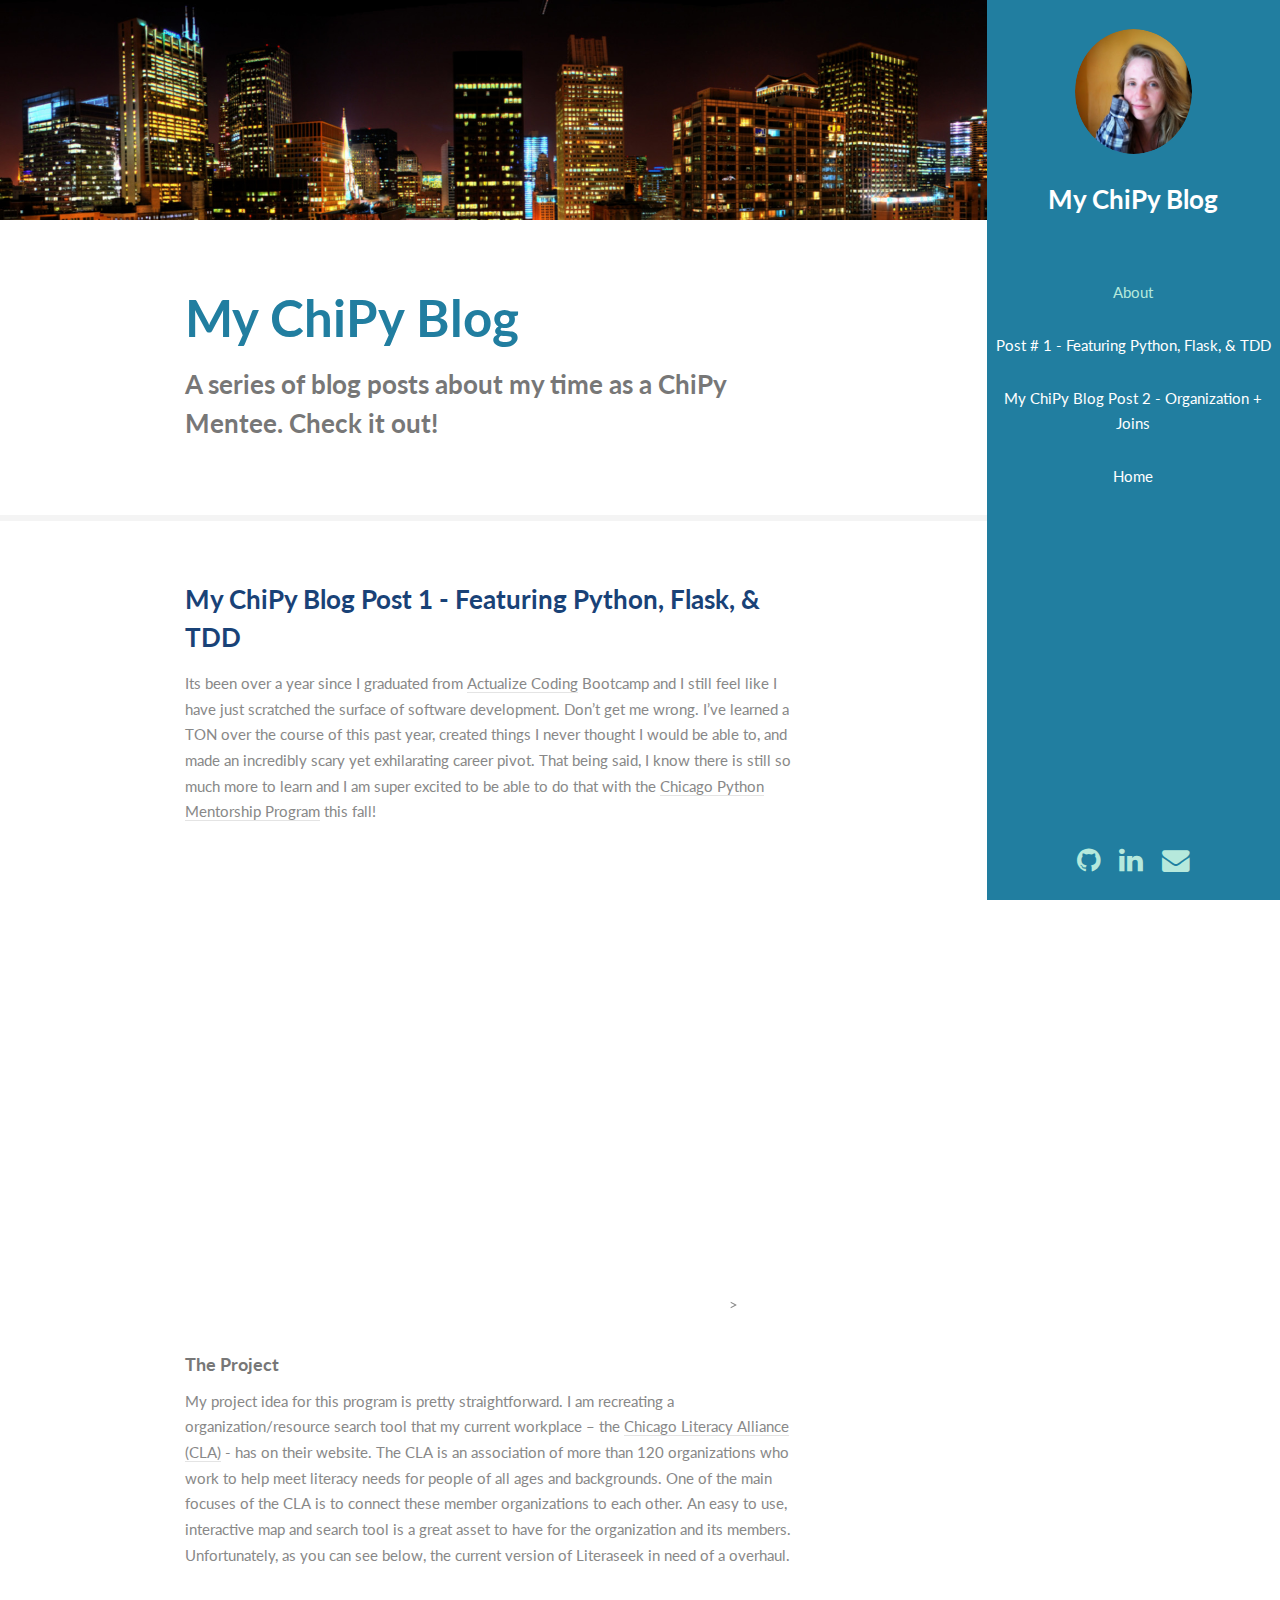
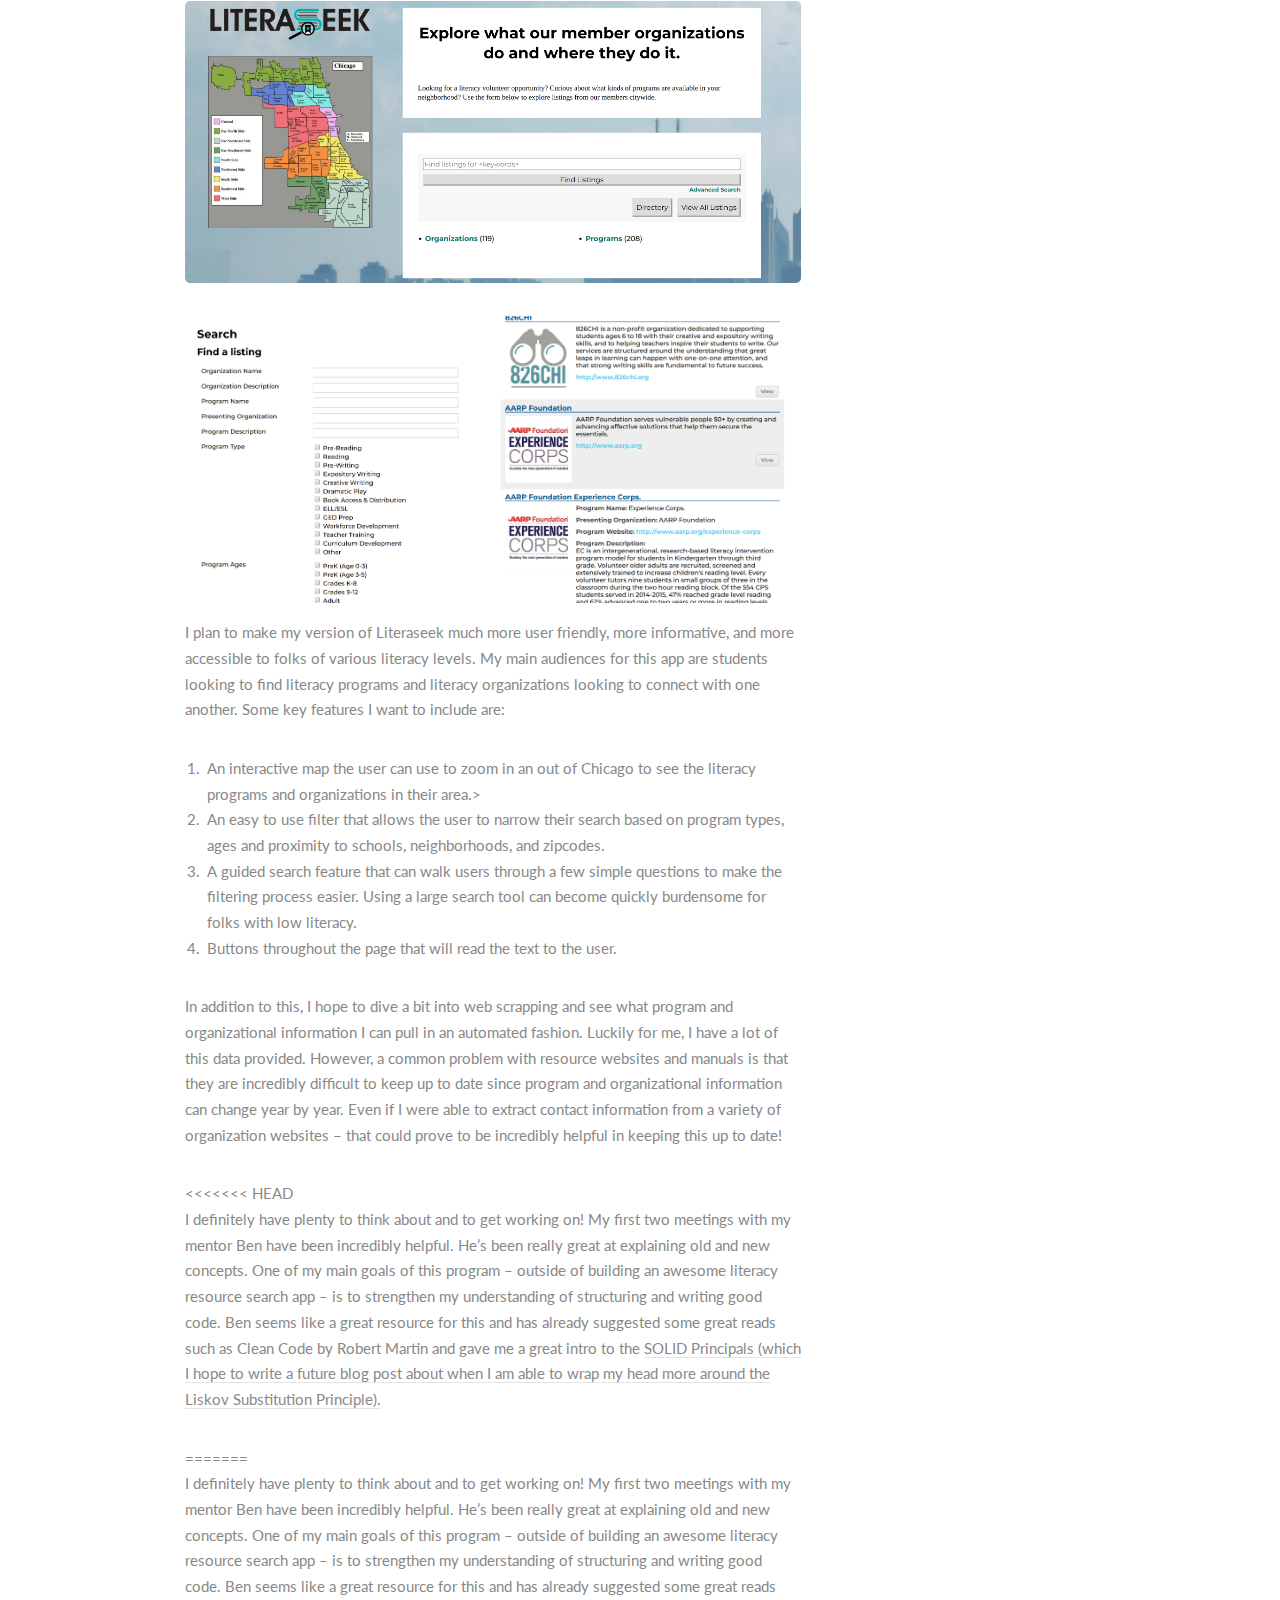
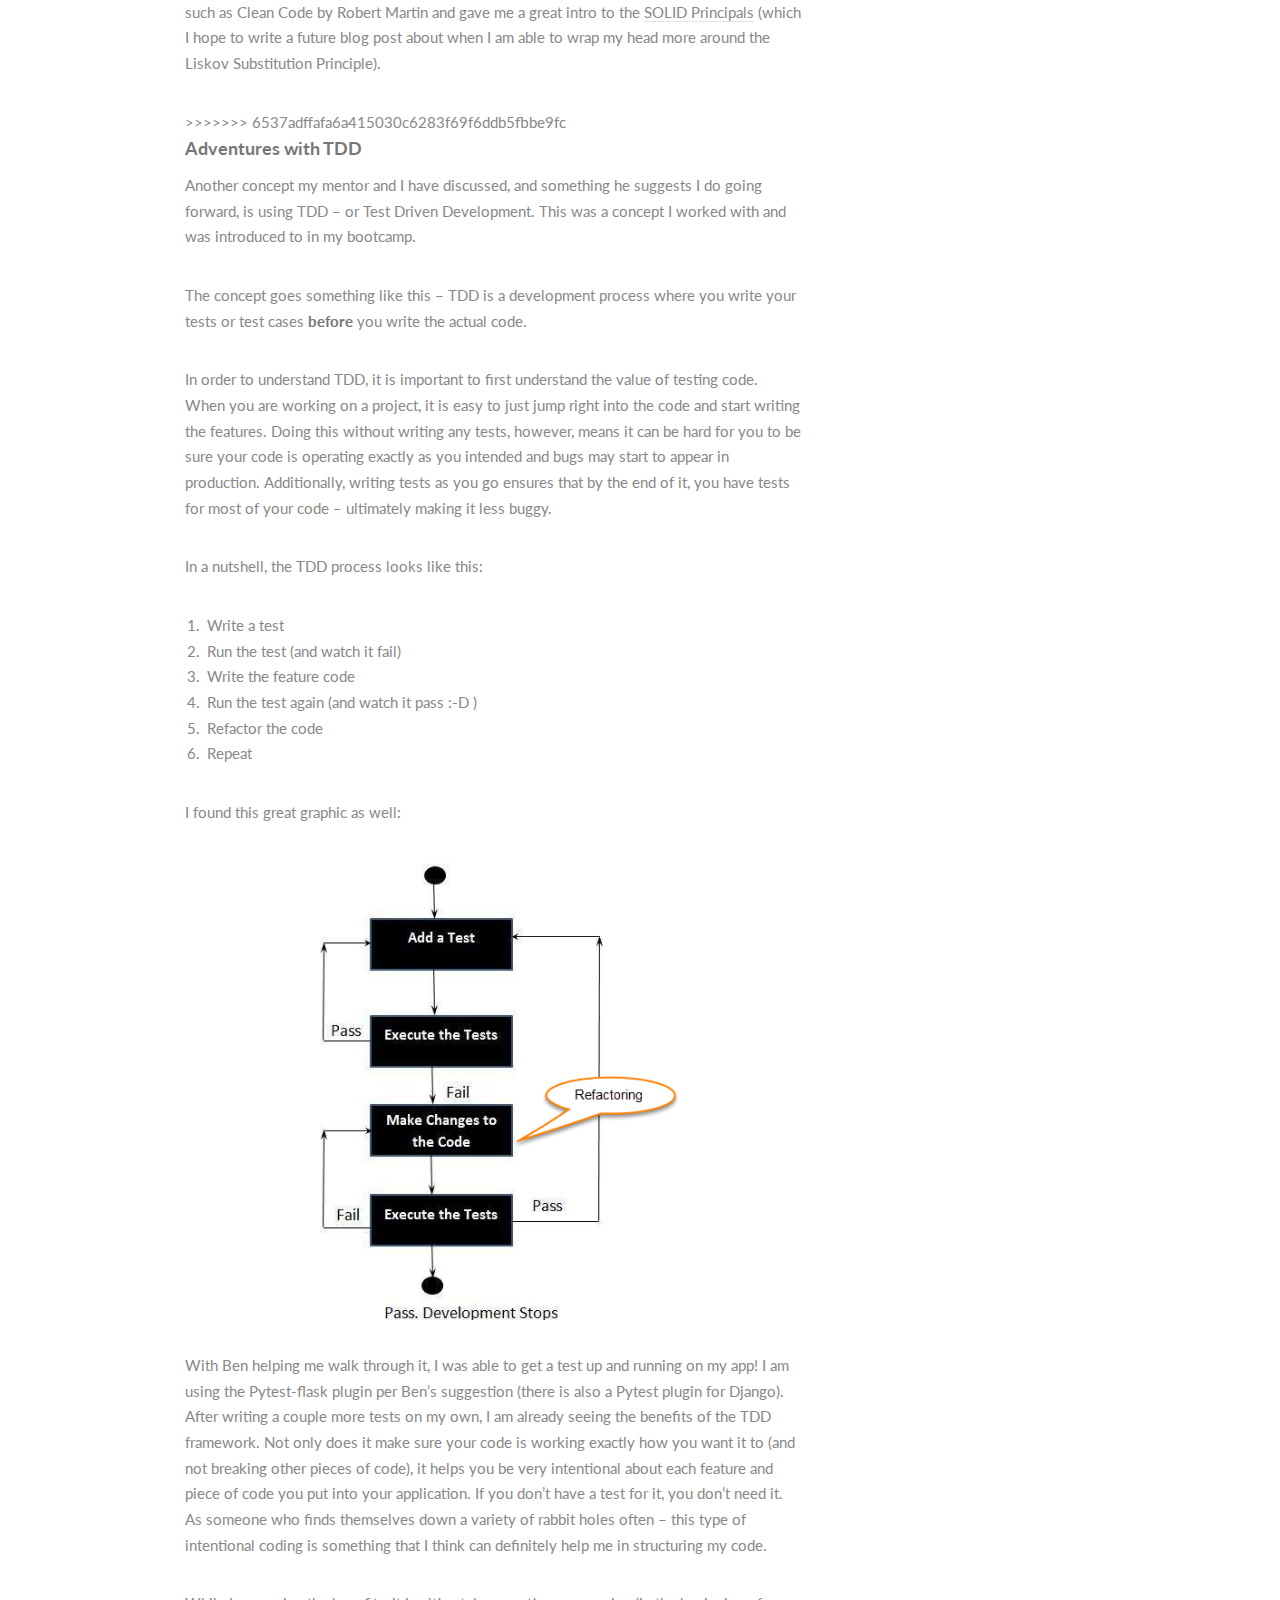
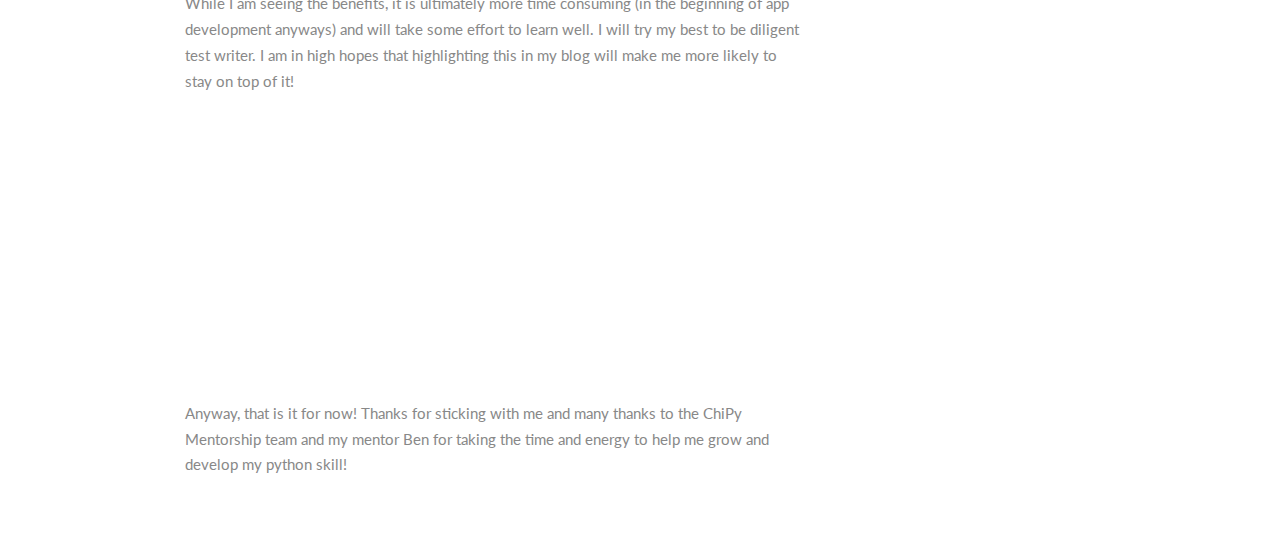
==== blog.html @ c10ae72c "fixed commits" ====
<!DOCTYPE HTML>
<html>
	<head>
		<title> Amanda's Blog </title>

		<meta charset="utf-8" />
		<meta name="viewport" content="width=device-width, initial-scale=1" />
		<!--[if lte IE 8]><script src="assets/js/ie/html5shiv.js"></script><![endif]-->
		<link rel="stylesheet" href="assets/css/main.css" />
		<link rel="stylesheet" href="https://use.fontawesome.com/releases/v5.0.13/css/all.css" integrity="sha384-DNOHZ68U8hZfKXOrtjWvjxusGo9WQnrNx2sqG0tfsghAvtVlRW3tvkXWZh58N9jp" crossorigin="anonymous">

	</head>
	<body>

		<section id="header">
			<header>
				<span class="image avatar"><img src="images/headshot.jpg" alt="" /></span>
				<h1 id="logo">My ChiPy Blog</h1> <br>
			</header>
			<nav id="nav">
				<ul>
					<li><a href="#one" class="active">About</a></li>
					<li><a href="#two">Post # 1 - Featuring Python, Flask, & TDD</a></li>
					<li><a href="#three">My ChiPy Blog Post 2 - Organization + Joins </a></li>
					<li><a href="index.html">Home</a></li>
				</ul>
			</nav>
			<footer>
				<ul class="icons">
					<li><a href="https://github.com/abes1809" class="icon fa-github" style="font-size:22px;color: #b6e9dc"><span class="label">Github</span></a></li>
					<li><a href="https://www.linkedin.com/in/amanda-abraham/" class="icon fa-linkedin" style="font-size:22px;color: #b6e9dc"><span class="label">LinkedIn</span></a></li>
					<li><a href="#" id="myBtn" class="icon fa-envelope" style="font-size:22px;color: #b6e9dc"><span class="label">Email</span></a></li>
				</ul>
				<!-- pop up -->
				<div id="myModal" class="modal">

				  <!-- Modal content -->
				  <div class="modal-content">
				    <span class="close">&times;</span>
				    <h4 style="color:white font-weight:bold">You can send me an email at - amandanicole321@gmail.com</h4>
				  </div>

				</div>

			</footer>
		</section>

		<div id="wrapper">
			<div id="main">
				<!-- header -->
				<section id="one">
					<div class="container">
						<header class="major">
							<h2>My ChiPy Blog</h2>
							<!-- <p>Just an incredibly simple responsive site<br />
							template freebie by <a href="http://html5up.net">HTML5 UP</a>.</p> -->
							<p>A series of blog posts about my time as a ChiPy Mentee. Check it out!</p>
						</header>
					</div>
				</section>

				<!-- blog one -->
				<section id="two">
					<div class="container">
						<h3 style="color:#194277;">My ChiPy Blog Post 1 - Featuring Python, Flask, & TDD </h3>

						<p>
							Its been over a year since I graduated from <a href="https://anyonecanlearntocode.com/chicago-coding-bootcamp">Actualize Coding</a> Bootcamp and I still feel like I have just scratched the surface of software development. Don’t get me wrong. I’ve learned a TON over the course of this past year, created things I never thought I would be able to, and made an incredibly scary yet exhilarating career pivot. That being said, I know there is still so much more to learn and I am super excited to be able to do that with the <a href="https://chipymentor.org/">Chicago Python Mentorship Program</a> this fall!
						</p>
						<span class="image fit image-center"><iframe src="https://giphy.com/embed/CjmvTCZf2U3p09Cn0h" width="480" height="452" frameBorder="0" class="giphy-embed" allowFullScreen></iframe>></span>
						
						<h4>The Project</h4>
						<p>
							My project idea for this program is pretty straightforward. I am recreating a organization/resource search tool that my current workplace – the <a href="http://chicagoliteracyalliance.org/">Chicago Literacy Alliance (CLA)</a> - has on their website. The CLA is an association of more than 120 organizations who work to help meet literacy needs for people of all ages and backgrounds. One of the main focuses of the CLA is to connect these member organizations to each other. An easy to use, interactive map and search tool is a great asset to have for the organization and its members. Unfortunately, as you can see below, the current version of Literaseek in need of a overhaul.
						</p>
						<span class="image fit"><img src="images/old-litseek-1.png" alt="" /></span>
						<span style="display: inline-block; margin-bottom: 10px" class="fit">
							<img style="width: 49%;  " src="images/litseek-search.png" alt="" /> 
							<img style="width: 49%; "src="images/litseek-listview.png" alt="" />
						</span>
						
						<p>
							I plan to make my version of Literaseek much more user friendly, more informative, and more accessible to folks of various literacy levels. My main audiences for this app are students looking to find literacy programs and literacy organizations looking to connect with one another. Some key features I want to include are:
						</p>
						<ol>
							<li>An interactive map the user can use to zoom in an out of Chicago to see the literacy programs and organizations in their area.></li>
							<li>An easy to use filter that allows the user to narrow their search based on program types, ages and proximity to schools, neighborhoods, and zipcodes.</li>
							<li>A guided search feature that can walk users through a few simple questions to make the filtering process easier. Using a large search tool can become quickly burdensome for folks with low literacy.</li>
							<li>Buttons throughout the page that will read the text to the user.</li>
						</ol>
						<p>In addition to this, I hope to dive a bit into web scrapping and see what program and organizational information I can pull in an automated fashion. Luckily for me, I have a lot of this data provided. However, a common problem with resource websites and manuals is that they are incredibly difficult to keep up to date since program and organizational information can change year by year. Even if I were able to extract contact information from a variety of organization websites – that could prove to be incredibly helpful in keeping this up to date!</p>

<<<<<<< HEAD
						<p>I definitely have plenty to think about and to get working on! My first two meetings with my mentor Ben have been incredibly helpful. He’s been really great at explaining old and new concepts. One of my main goals of this program – outside of building an awesome literacy resource search app – is to strengthen my understanding of structuring and writing good code. Ben seems like a great resource for this and has already suggested some great reads such as Clean Code by Robert Martin and gave me a great intro to the <a href="https://itnext.io/solid-principles-explanation-and-examples-715b975dcad4">SOLID Principals<a> (which I hope to write a future blog post about when I am able to wrap my head more around the Liskov Substitution Principle).</a></p>
=======
						<p>I definitely have plenty to think about and to get working on! My first two meetings with my mentor Ben have been incredibly helpful. He’s been really great at explaining old and new concepts. One of my main goals of this program – outside of building an awesome literacy resource search app – is to strengthen my understanding of structuring and writing good code. Ben seems like a great resource for this and has already suggested some great reads such as Clean Code by Robert Martin and gave me a great intro to the <a href="https://itnext.io/solid-principles-explanation-and-examples-715b975dcad4">SOLID Principals</a> (which I hope to write a future blog post about when I am able to wrap my head more around the Liskov Substitution Principle).</p>
>>>>>>> 6537adffafa6a415030c6283f69f6ddb5fbbe9fc

						<h4>Adventures with TDD</h4>
						<p>Another concept my mentor and I have discussed, and something he suggests I do going forward, is using TDD – or Test Driven Development. This was a concept I worked with and was introduced to in my bootcamp. </p>

						<p> The concept goes something like this – TDD is a development process where you write your tests or test cases <b>before</b> you write the actual code.</p>

						<p>In order to understand TDD, it is important to first understand the value of testing code. When you are working on a project, it is easy to just jump right into the code and start writing the features. Doing this without writing any tests, however, means it can be hard for you to be sure your code is operating exactly as you intended and bugs may start to appear in production. Additionally, writing tests as you go ensures that by the end of it, you have tests for most of your code – ultimately making it less buggy.</p>

						<p>In a nutshell, the TDD process looks like this:</p>
						<ol>
							<li>Write a test</li>
							<li>Run the test (and watch it fail)</li>
							<li>Write the feature code</li>
							<li>Run the test again (and watch it pass :-D )</li>
							<li>Refactor the code</li>
							<li>Repeat</li>
						</ol>
						<p>I found this great graphic as well:</p>
						<span class="image fit image-center">
							<img style="width:60%; margin:auto" src="images/TDD-graph.png" alt="" />
							<!-- <small style="font-size: 12px">Image sourced <a href="https://www.guru99.com/test-driven-development.htm">here</a></small> -->
						</span>

						<p>With Ben helping me walk through it, I was able to get a test up and running on my app! I am using the Pytest-flask plugin per Ben’s suggestion (there is also a Pytest  plugin for Django). After writing a couple more tests on my own, I am already seeing the benefits of the TDD framework. Not only does it make sure your code is working exactly how you want it to (and not breaking other pieces of code), it helps you be very intentional about each feature and piece of code you put into your application. If you don’t have a test for it, you don’t need it. As someone who finds themselves down a variety of rabbit holes often – this type of intentional coding is something that I think can definitely help me in structuring my code.</p>

						<p>While I am seeing the benefits, it is ultimately more time consuming (in the beginning of app development anyways) and will take some effort to learn well. I will try my best to be diligent test writer. I am in high hopes that highlighting this in my blog will make me more likely to stay on top of it!</p>

						<span class="image fit image-center"><iframe src="https://giphy.com/embed/5gw0VWGbgNm8w" width="480" height="233" frameBorder="0" class="giphy-embed" allowFullScreen></iframe></span>

						<p>Anyway, that is it for now! Thanks for sticking with me and many thanks to the ChiPy Mentorship team and my mentor Ben for taking the time and energy to help me grow and develop my python skill! </p>
					</div>
				</section>


		<!-- Scripts -->
			<script src="assets/js/jquery.min.js"></script>
			<script src="assets/js/jquery.scrollzer.min.js"></script>
			<script src="assets/js/jquery.scrolly.min.js"></script>
			<script src="assets/js/skel.min.js"></script>
			<script src="assets/js/util.js"></script>
			<script src="assets/js/main.js"></script>

	</body>
</html>
---- assets/css/main.css ----
@import url("font-awesome.min.css");
@import url("https://fonts.googleapis.com/css?family=Lato:400,400italic,700,700italic|Source+Code+Pro:400");

/*
	Read Only by HTML5 UP
	html5up.net | @ajlkn
	Free for personal and commercial use under the CCA 3.0 license (html5up.net/license)
*/

/* Reset */

/*
	a:hover{
		background-color:#999999;
	}*/

	.modal {
	    display: none; 
	    position: fixed; 
	    z-index: 1; 
	    left: 0;
	    top: 0;
	    width: 100%;
	    height: 100%;
	    overflow: auto;
	    background-color: rgb(0,0,0); 
	    background-color: rgba(0,0,0,0.4); 
	}


	.modal-content {
	    background-color: #217ea0;
	    margin: 15% auto; 
	    padding: 20px;
	    border: 1px solid #888;
	    width: 80%; 
	}


	.close {
	    color: #aaa;
	    float: right;
	    font-size: 28px;
	    font-weight: bold;
	}

	.close:hover,
	.close:focus {
	    color: black;
	    text-decoration: none;
	    cursor: pointer;
	}

	html, body, div, span, applet, object, iframe, h1, h2, h3, h4, h5, h6, p, blockquote, pre, a, abbr, acronym, address, big, cite, code, del, dfn, em, img, ins, kbd, q, s, samp, small, strike, strong, sub, sup, tt, var, b, u, i, center, dl, dt, dd, ol, ul, li, fieldset, form, label, legend, table, caption, tbody, tfoot, thead, tr, th, td, article, aside, canvas, details, embed, figure, figcaption, footer, header, hgroup, menu, nav, output, ruby, section, summary, time, mark, audio, video {
		margin: 0;
		padding: 0;
		border: 0;
		font-size: 100%;
		font: inherit;
		vertical-align: baseline;
	}

	article, aside, details, figcaption, figure, footer, header, hgroup, menu, nav, section {
		display: block;
	}

	body {
		line-height: 1;
	}

	ol, ul {
		list-style: none;
	}

	blockquote, q {
		quotes: none;
	}

	blockquote:before, blockquote:after, q:before, q:after {
		content: '';
		content: none;
	}

	table {
		border-collapse: collapse;
		border-spacing: 0;
	}

	body {
		-webkit-text-size-adjust: none;
	}

/* Box Model */

	*, *:before, *:after {
		-moz-box-sizing: border-box;
		-webkit-box-sizing: border-box;
		box-sizing: border-box;
	}

/* Containers */

	.container {
		margin-left: auto;
		margin-right: auto;
	}

	.container.\31 25\25 {
		width: 100%;
		max-width: 56.25em;
		min-width: 45em;
	}

	.container.\37 5\25 {
		width: 33.75em;
	}

	.container.\35 0\25 {
		width: 22.5em;
	}

	.container.\32 5\25 {
		width: 11.25em;
	}

	.container {
		width: 45em;
	}

	@media screen and (max-width: 1680px) {

		.container.\31 25\25 {
			width: 100%;
			max-width: 56.25em;
			min-width: 45em;
		}

		.container.\37 5\25 {
			width: 33.75em;
		}

		.container.\35 0\25 {
			width: 22.5em;
		}

		.container.\32 5\25 {
			width: 11.25em;
		}

		.container {
			width: 45em;
		}

	}

	@media screen and (max-width: 1280px) {

		.container.\31 25\25 {
			width: 100%;
			max-width: 52.5em;
			min-width: 42em;
		}

		.container.\37 5\25 {
			width: 31.5em;
		}

		.container.\35 0\25 {
			width: 21em;
		}

		.container.\32 5\25 {
			width: 10.5em;
		}

		.container {
			width: 42em;
		}

	}

	@media screen and (max-width: 1024px) {

		.container.\31 25\25 {
			width: 100%;
			max-width: 106.25%;
			min-width: 85%;
		}

		.container.\37 5\25 {
			width: 63.75%;
		}

		.container.\35 0\25 {
			width: 42.5%;
		}

		.container.\32 5\25 {
			width: 21.25%;
		}

		.container {
			width: 85% !important;
		}

	}

	@media screen and (max-width: 736px) {

		.container.\31 25\25 {
			width: 100%;
			max-width: 112.5%;
			min-width: 90%;
		}

		.container.\37 5\25 {
			width: 67.5%;
		}

		.container.\35 0\25 {
			width: 45%;
		}

		.container.\32 5\25 {
			width: 22.5%;
		}

		.container {
			width: 90% !important;
		}

	}

	@media screen and (max-width: 480px) {

		.container.\31 25\25 {
			width: 100%;
			max-width: 112.5%;
			min-width: 90%;
		}

		.container.\37 5\25 {
			width: 67.5%;
		}

		.container.\35 0\25 {
			width: 45%;
		}

		.container.\32 5\25 {
			width: 22.5%;
		}

		.container {
			width: 90% !important;
		}

	}

/* Grid */

	.row {
		border-bottom: solid 1px transparent;
		-moz-box-sizing: border-box;
		-webkit-box-sizing: border-box;
		box-sizing: border-box;
	}

	.row > * {
		float: left;
		-moz-box-sizing: border-box;
		-webkit-box-sizing: border-box;
		box-sizing: border-box;
	}

	.row:after, .row:before {
		content: '';
		display: block;
		clear: both;
		height: 0;
	}

	.row.uniform > * > :first-child {
		margin-top: 0;
	}

	.row.uniform > * > :last-child {
		margin-bottom: 0;
	}

	.row.\30 \25 > * {
		padding: 0 0 0 0em;
	}

	.row.\30 \25 {
		margin: 0 0 -1px 0em;
	}

	.row.uniform.\30 \25 > * {
		padding: 0em 0 0 0em;
	}

	.row.uniform.\30 \25 {
		margin: 0em 0 -1px 0em;
	}

	.row > * {
		padding: 0 0 0 2em;
	}

	.row {
		margin: 0 0 -1px -2em;
	}

	.row.uniform > * {
		padding: 2em 0 0 2em;
	}

	.row.uniform {
		margin: -2em 0 -1px -2em;
	}

	.row.\32 00\25 > * {
		padding: 0 0 0 4em;
	}

	.row.\32 00\25 {
		margin: 0 0 -1px -4em;
	}

	.row.uniform.\32 00\25 > * {
		padding: 4em 0 0 4em;
	}

	.row.uniform.\32 00\25 {
		margin: -4em 0 -1px -4em;
	}

	.row.\31 50\25 > * {
		padding: 0 0 0 3em;
	}

	.row.\31 50\25 {
		margin: 0 0 -1px -3em;
	}

	.row.uniform.\31 50\25 > * {
		padding: 3em 0 0 3em;
	}

	.row.uniform.\31 50\25 {
		margin: -3em 0 -1px -3em;
	}

	.row.\35 0\25 > * {
		padding: 0 0 0 1em;
	}

	.row.\35 0\25 {
		margin: 0 0 -1px -1em;
	}

	.row.uniform.\35 0\25 > * {
		padding: 1em 0 0 1em;
	}

	.row.uniform.\35 0\25 {
		margin: -1em 0 -1px -1em;
	}

	.row.\32 5\25 > * {
		padding: 0 0 0 0.5em;
	}

	.row.\32 5\25 {
		margin: 0 0 -1px -0.5em;
	}

	.row.uniform.\32 5\25 > * {
		padding: 0.5em 0 0 0.5em;
	}

	.row.uniform.\32 5\25 {
		margin: -0.5em 0 -1px -0.5em;
	}

	.\31 2u, .\31 2u\24 {
		width: 100%;
		clear: none;
		margin-left: 0;
	}

	.\31 1u, .\31 1u\24 {
		width: 91.6666666667%;
		clear: none;
		margin-left: 0;
	}

	.\31 0u, .\31 0u\24 {
		width: 83.3333333333%;
		clear: none;
		margin-left: 0;
	}

	.\39 u, .\39 u\24 {
		width: 75%;
		clear: none;
		margin-left: 0;
	}

	.\38 u, .\38 u\24 {
		width: 66.6666666667%;
		clear: none;
		margin-left: 0;
	}

	.\37 u, .\37 u\24 {
		width: 58.3333333333%;
		clear: none;
		margin-left: 0;
	}

	.\36 u, .\36 u\24 {
		width: 50%;
		clear: none;
		margin-left: 0;
	}

	.\35 u, .\35 u\24 {
		width: 41.6666666667%;
		clear: none;
		margin-left: 0;
	}

	.\34 u, .\34 u\24 {
		width: 33.3333333333%;
		clear: none;
		margin-left: 0;
	}

	.\33 u, .\33 u\24 {
		width: 25%;
		clear: none;
		margin-left: 0;
	}

	.\32 u, .\32 u\24 {
		width: 16.6666666667%;
		clear: none;
		margin-left: 0;
	}

	.\31 u, .\31 u\24 {
		width: 8.3333333333%;
		clear: none;
		margin-left: 0;
	}

	.\31 2u\24 + *,
	.\31 1u\24 + *,
	.\31 0u\24 + *,
	.\39 u\24 + *,
	.\38 u\24 + *,
	.\37 u\24 + *,
	.\36 u\24 + *,
	.\35 u\24 + *,
	.\34 u\24 + *,
	.\33 u\24 + *,
	.\32 u\24 + *,
	.\31 u\24 + * {
		clear: left;
	}

	.\-11u {
		margin-left: 91.66667%;
	}

	.\-10u {
		margin-left: 83.33333%;
	}

	.\-9u {
		margin-left: 75%;
	}

	.\-8u {
		margin-left: 66.66667%;
	}

	.\-7u {
		margin-left: 58.33333%;
	}

	.\-6u {
		margin-left: 50%;
	}

	.\-5u {
		margin-left: 41.66667%;
	}

	.\-4u {
		margin-left: 33.33333%;
	}

	.\-3u {
		margin-left: 25%;
	}

	.\-2u {
		margin-left: 16.66667%;
	}

	.\-1u {
		margin-left: 8.33333%;
	}

	@media screen and (max-width: 1680px) {

		.row > * {
			padding: 0 0 0 2em;
		}

		.row {
			margin: 0 0 -1px -2em;
		}

		.row.uniform > * {
			padding: 2em 0 0 2em;
		}

		.row.uniform {
			margin: -2em 0 -1px -2em;
		}

		.row.\32 00\25 > * {
			padding: 0 0 0 4em;
		}

		.row.\32 00\25 {
			margin: 0 0 -1px -4em;
		}

		.row.uniform.\32 00\25 > * {
			padding: 4em 0 0 4em;
		}

		.row.uniform.\32 00\25 {
			margin: -4em 0 -1px -4em;
		}

		.row.\31 50\25 > * {
			padding: 0 0 0 3em;
		}

		.row.\31 50\25 {
			margin: 0 0 -1px -3em;
		}

		.row.uniform.\31 50\25 > * {
			padding: 3em 0 0 3em;
		}

		.row.uniform.\31 50\25 {
			margin: -3em 0 -1px -3em;
		}

		.row.\35 0\25 > * {
			padding: 0 0 0 1em;
		}

		.row.\35 0\25 {
			margin: 0 0 -1px -1em;
		}

		.row.uniform.\35 0\25 > * {
			padding: 1em 0 0 1em;
		}

		.row.uniform.\35 0\25 {
			margin: -1em 0 -1px -1em;
		}

		.row.\32 5\25 > * {
			padding: 0 0 0 0.5em;
		}

		.row.\32 5\25 {
			margin: 0 0 -1px -0.5em;
		}

		.row.uniform.\32 5\25 > * {
			padding: 0.5em 0 0 0.5em;
		}

		.row.uniform.\32 5\25 {
			margin: -0.5em 0 -1px -0.5em;
		}

		.\31 2u\28xlarge\29, .\31 2u\24\28xlarge\29 {
			width: 100%;
			clear: none;
			margin-left: 0;
		}

		.\31 1u\28xlarge\29, .\31 1u\24\28xlarge\29 {
			width: 91.6666666667%;
			clear: none;
			margin-left: 0;
		}

		.\31 0u\28xlarge\29, .\31 0u\24\28xlarge\29 {
			width: 83.3333333333%;
			clear: none;
			margin-left: 0;
		}

		.\39 u\28xlarge\29, .\39 u\24\28xlarge\29 {
			width: 75%;
			clear: none;
			margin-left: 0;
		}

		.\38 u\28xlarge\29, .\38 u\24\28xlarge\29 {
			width: 66.6666666667%;
			clear: none;
			margin-left: 0;
		}

		.\37 u\28xlarge\29, .\37 u\24\28xlarge\29 {
			width: 58.3333333333%;
			clear: none;
			margin-left: 0;
		}

		.\36 u\28xlarge\29, .\36 u\24\28xlarge\29 {
			width: 50%;
			clear: none;
			margin-left: 0;
		}

		.\35 u\28xlarge\29, .\35 u\24\28xlarge\29 {
			width: 41.6666666667%;
			clear: none;
			margin-left: 0;
		}

		.\34 u\28xlarge\29, .\34 u\24\28xlarge\29 {
			width: 33.3333333333%;
			clear: none;
			margin-left: 0;
		}

		.\33 u\28xlarge\29, .\33 u\24\28xlarge\29 {
			width: 25%;
			clear: none;
			margin-left: 0;
		}

		.\32 u\28xlarge\29, .\32 u\24\28xlarge\29 {
			width: 16.6666666667%;
			clear: none;
			margin-left: 0;
		}

		.\31 u\28xlarge\29, .\31 u\24\28xlarge\29 {
			width: 8.3333333333%;
			clear: none;
			margin-left: 0;
		}

		.\31 2u\24\28xlarge\29 + *,
		.\31 1u\24\28xlarge\29 + *,
		.\31 0u\24\28xlarge\29 + *,
		.\39 u\24\28xlarge\29 + *,
		.\38 u\24\28xlarge\29 + *,
		.\37 u\24\28xlarge\29 + *,
		.\36 u\24\28xlarge\29 + *,
		.\35 u\24\28xlarge\29 + *,
		.\34 u\24\28xlarge\29 + *,
		.\33 u\24\28xlarge\29 + *,
		.\32 u\24\28xlarge\29 + *,
		.\31 u\24\28xlarge\29 + * {
			clear: left;
		}

		.\-11u\28xlarge\29 {
			margin-left: 91.66667%;
		}

		.\-10u\28xlarge\29 {
			margin-left: 83.33333%;
		}

		.\-9u\28xlarge\29 {
			margin-left: 75%;
		}

		.\-8u\28xlarge\29 {
			margin-left: 66.66667%;
		}

		.\-7u\28xlarge\29 {
			margin-left: 58.33333%;
		}

		.\-6u\28xlarge\29 {
			margin-left: 50%;
		}

		.\-5u\28xlarge\29 {
			margin-left: 41.66667%;
		}

		.\-4u\28xlarge\29 {
			margin-left: 33.33333%;
		}

		.\-3u\28xlarge\29 {
			margin-left: 25%;
		}

		.\-2u\28xlarge\29 {
			margin-left: 16.66667%;
		}

		.\-1u\28xlarge\29 {
			margin-left: 8.33333%;
		}

	}

	@media screen and (max-width: 1280px) {

		.row > * {
			padding: 0 0 0 1.5em;
		}

		.row {
			margin: 0 0 -1px -1.5em;
		}

		.row.uniform > * {
			padding: 1.5em 0 0 1.5em;
		}

		.row.uniform {
			margin: -1.5em 0 -1px -1.5em;
		}

		.row.\32 00\25 > * {
			padding: 0 0 0 3em;
		}

		.row.\32 00\25 {
			margin: 0 0 -1px -3em;
		}

		.row.uniform.\32 00\25 > * {
			padding: 3em 0 0 3em;
		}

		.row.uniform.\32 00\25 {
			margin: -3em 0 -1px -3em;
		}

		.row.\31 50\25 > * {
			padding: 0 0 0 2.25em;
		}

		.row.\31 50\25 {
			margin: 0 0 -1px -2.25em;
		}

		.row.uniform.\31 50\25 > * {
			padding: 2.25em 0 0 2.25em;
		}

		.row.uniform.\31 50\25 {
			margin: -2.25em 0 -1px -2.25em;
		}

		.row.\35 0\25 > * {
			padding: 0 0 0 0.75em;
		}

		.row.\35 0\25 {
			margin: 0 0 -1px -0.75em;
		}

		.row.uniform.\35 0\25 > * {
			padding: 0.75em 0 0 0.75em;
		}

		.row.uniform.\35 0\25 {
			margin: -0.75em 0 -1px -0.75em;
		}

		.row.\32 5\25 > * {
			padding: 0 0 0 0.375em;
		}

		.row.\32 5\25 {
			margin: 0 0 -1px -0.375em;
		}

		.row.uniform.\32 5\25 > * {
			padding: 0.375em 0 0 0.375em;
		}

		.row.uniform.\32 5\25 {
			margin: -0.375em 0 -1px -0.375em;
		}

		.\31 2u\28large\29, .\31 2u\24\28large\29 {
			width: 100%;
			clear: none;
			margin-left: 0;
		}

		.\31 1u\28large\29, .\31 1u\24\28large\29 {
			width: 91.6666666667%;
			clear: none;
			margin-left: 0;
		}

		.\31 0u\28large\29, .\31 0u\24\28large\29 {
			width: 83.3333333333%;
			clear: none;
			margin-left: 0;
		}

		.\39 u\28large\29, .\39 u\24\28large\29 {
			width: 75%;
			clear: none;
			margin-left: 0;
		}

		.\38 u\28large\29, .\38 u\24\28large\29 {
			width: 66.6666666667%;
			clear: none;
			margin-left: 0;
		}

		.\37 u\28large\29, .\37 u\24\28large\29 {
			width: 58.3333333333%;
			clear: none;
			margin-left: 0;
		}

		.\36 u\28large\29, .\36 u\24\28large\29 {
			width: 50%;
			clear: none;
			margin-left: 0;
		}

		.\35 u\28large\29, .\35 u\24\28large\29 {
			width: 41.6666666667%;
			clear: none;
			margin-left: 0;
		}

		.\34 u\28large\29, .\34 u\24\28large\29 {
			width: 33.3333333333%;
			clear: none;
			margin-left: 0;
		}

		.\33 u\28large\29, .\33 u\24\28large\29 {
			width: 25%;
			clear: none;
			margin-left: 0;
		}

		.\32 u\28large\29, .\32 u\24\28large\29 {
			width: 16.6666666667%;
			clear: none;
			margin-left: 0;
		}

		.\31 u\28large\29, .\31 u\24\28large\29 {
			width: 8.3333333333%;
			clear: none;
			margin-left: 0;
		}

		.\31 2u\24\28large\29 + *,
		.\31 1u\24\28large\29 + *,
		.\31 0u\24\28large\29 + *,
		.\39 u\24\28large\29 + *,
		.\38 u\24\28large\29 + *,
		.\37 u\24\28large\29 + *,
		.\36 u\24\28large\29 + *,
		.\35 u\24\28large\29 + *,
		.\34 u\24\28large\29 + *,
		.\33 u\24\28large\29 + *,
		.\32 u\24\28large\29 + *,
		.\31 u\24\28large\29 + * {
			clear: left;
		}

		.\-11u\28large\29 {
			margin-left: 91.66667%;
		}

		.\-10u\28large\29 {
			margin-left: 83.33333%;
		}

		.\-9u\28large\29 {
			margin-left: 75%;
		}

		.\-8u\28large\29 {
			margin-left: 66.66667%;
		}

		.\-7u\28large\29 {
			margin-left: 58.33333%;
		}

		.\-6u\28large\29 {
			margin-left: 50%;
		}

		.\-5u\28large\29 {
			margin-left: 41.66667%;
		}

		.\-4u\28large\29 {
			margin-left: 33.33333%;
		}

		.\-3u\28large\29 {
			margin-left: 25%;
		}

		.\-2u\28large\29 {
			margin-left: 16.66667%;
		}

		.\-1u\28large\29 {
			margin-left: 8.33333%;
		}

	}

	@media screen and (max-width: 1024px) {

		.row > * {
			padding: 0 0 0 1.5em;
		}

		.row {
			margin: 0 0 -1px -1.5em;
		}

		.row.uniform > * {
			padding: 1.5em 0 0 1.5em;
		}

		.row.uniform {
			margin: -1.5em 0 -1px -1.5em;
		}

		.row.\32 00\25 > * {
			padding: 0 0 0 3em;
		}

		.row.\32 00\25 {
			margin: 0 0 -1px -3em;
		}

		.row.uniform.\32 00\25 > * {
			padding: 3em 0 0 3em;
		}

		.row.uniform.\32 00\25 {
			margin: -3em 0 -1px -3em;
		}

		.row.\31 50\25 > * {
			padding: 0 0 0 2.25em;
		}

		.row.\31 50\25 {
			margin: 0 0 -1px -2.25em;
		}

		.row.uniform.\31 50\25 > * {
			padding: 2.25em 0 0 2.25em;
		}

		.row.uniform.\31 50\25 {
			margin: -2.25em 0 -1px -2.25em;
		}

		.row.\35 0\25 > * {
			padding: 0 0 0 0.75em;
		}

		.row.\35 0\25 {
			margin: 0 0 -1px -0.75em;
		}

		.row.uniform.\35 0\25 > * {
			padding: 0.75em 0 0 0.75em;
		}

		.row.uniform.\35 0\25 {
			margin: -0.75em 0 -1px -0.75em;
		}

		.row.\32 5\25 > * {
			padding: 0 0 0 0.375em;
		}

		.row.\32 5\25 {
			margin: 0 0 -1px -0.375em;
		}

		.row.uniform.\32 5\25 > * {
			padding: 0.375em 0 0 0.375em;
		}

		.row.uniform.\32 5\25 {
			margin: -0.375em 0 -1px -0.375em;
		}

		.\31 2u\28medium\29, .\31 2u\24\28medium\29 {
			width: 100%;
			clear: none;
			margin-left: 0;
		}

		.\31 1u\28medium\29, .\31 1u\24\28medium\29 {
			width: 91.6666666667%;
			clear: none;
			margin-left: 0;
		}

		.\31 0u\28medium\29, .\31 0u\24\28medium\29 {
			width: 83.3333333333%;
			clear: none;
			margin-left: 0;
		}

		.\39 u\28medium\29, .\39 u\24\28medium\29 {
			width: 75%;
			clear: none;
			margin-left: 0;
		}

		.\38 u\28medium\29, .\38 u\24\28medium\29 {
			width: 66.6666666667%;
			clear: none;
			margin-left: 0;
		}

		.\37 u\28medium\29, .\37 u\24\28medium\29 {
			width: 58.3333333333%;
			clear: none;
			margin-left: 0;
		}

		.\36 u\28medium\29, .\36 u\24\28medium\29 {
			width: 50%;
			clear: none;
			margin-left: 0;
		}

		.\35 u\28medium\29, .\35 u\24\28medium\29 {
			width: 41.6666666667%;
			clear: none;
			margin-left: 0;
		}

		.\34 u\28medium\29, .\34 u\24\28medium\29 {
			width: 33.3333333333%;
			clear: none;
			margin-left: 0;
		}

		.\33 u\28medium\29, .\33 u\24\28medium\29 {
			width: 25%;
			clear: none;
			margin-left: 0;
		}

		.\32 u\28medium\29, .\32 u\24\28medium\29 {
			width: 16.6666666667%;
			clear: none;
			margin-left: 0;
		}

		.\31 u\28medium\29, .\31 u\24\28medium\29 {
			width: 8.3333333333%;
			clear: none;
			margin-left: 0;
		}

		.\31 2u\24\28medium\29 + *,
		.\31 1u\24\28medium\29 + *,
		.\31 0u\24\28medium\29 + *,
		.\39 u\24\28medium\29 + *,
		.\38 u\24\28medium\29 + *,
		.\37 u\24\28medium\29 + *,
		.\36 u\24\28medium\29 + *,
		.\35 u\24\28medium\29 + *,
		.\34 u\24\28medium\29 + *,
		.\33 u\24\28medium\29 + *,
		.\32 u\24\28medium\29 + *,
		.\31 u\24\28medium\29 + * {
			clear: left;
		}

		.\-11u\28medium\29 {
			margin-left: 91.66667%;
		}

		.\-10u\28medium\29 {
			margin-left: 83.33333%;
		}

		.\-9u\28medium\29 {
			margin-left: 75%;
		}

		.\-8u\28medium\29 {
			margin-left: 66.66667%;
		}

		.\-7u\28medium\29 {
			margin-left: 58.33333%;
		}

		.\-6u\28medium\29 {
			margin-left: 50%;
		}

		.\-5u\28medium\29 {
			margin-left: 41.66667%;
		}

		.\-4u\28medium\29 {
			margin-left: 33.33333%;
		}

		.\-3u\28medium\29 {
			margin-left: 25%;
		}

		.\-2u\28medium\29 {
			margin-left: 16.66667%;
		}

		.\-1u\28medium\29 {
			margin-left: 8.33333%;
		}

	}

	@media screen and (max-width: 736px) {

		.row > * {
			padding: 0 0 0 1.25em;
		}

		.row {
			margin: 0 0 -1px -1.25em;
		}

		.row.uniform > * {
			padding: 1.25em 0 0 1.25em;
		}

		.row.uniform {
			margin: -1.25em 0 -1px -1.25em;
		}

		.row.\32 00\25 > * {
			padding: 0 0 0 2.5em;
		}

		.row.\32 00\25 {
			margin: 0 0 -1px -2.5em;
		}

		.row.uniform.\32 00\25 > * {
			padding: 2.5em 0 0 2.5em;
		}

		.row.uniform.\32 00\25 {
			margin: -2.5em 0 -1px -2.5em;
		}

		.row.\31 50\25 > * {
			padding: 0 0 0 1.875em;
		}

		.row.\31 50\25 {
			margin: 0 0 -1px -1.875em;
		}

		.row.uniform.\31 50\25 > * {
			padding: 1.875em 0 0 1.875em;
		}

		.row.uniform.\31 50\25 {
			margin: -1.875em 0 -1px -1.875em;
		}

		.row.\35 0\25 > * {
			padding: 0 0 0 0.625em;
		}

		.row.\35 0\25 {
			margin: 0 0 -1px -0.625em;
		}

		.row.uniform.\35 0\25 > * {
			padding: 0.625em 0 0 0.625em;
		}

		.row.uniform.\35 0\25 {
			margin: -0.625em 0 -1px -0.625em;
		}

		.row.\32 5\25 > * {
			padding: 0 0 0 0.3125em;
		}

		.row.\32 5\25 {
			margin: 0 0 -1px -0.3125em;
		}

		.row.uniform.\32 5\25 > * {
			padding: 0.3125em 0 0 0.3125em;
		}

		.row.uniform.\32 5\25 {
			margin: -0.3125em 0 -1px -0.3125em;
		}

		.\31 2u\28small\29, .\31 2u\24\28small\29 {
			width: 100%;
			clear: none;
			margin-left: 0;
		}

		.\31 1u\28small\29, .\31 1u\24\28small\29 {
			width: 91.6666666667%;
			clear: none;
			margin-left: 0;
		}

		.\31 0u\28small\29, .\31 0u\24\28small\29 {
			width: 83.3333333333%;
			clear: none;
			margin-left: 0;
		}

		.\39 u\28small\29, .\39 u\24\28small\29 {
			width: 75%;
			clear: none;
			margin-left: 0;
		}

		.\38 u\28small\29, .\38 u\24\28small\29 {
			width: 66.6666666667%;
			clear: none;
			margin-left: 0;
		}

		.\37 u\28small\29, .\37 u\24\28small\29 {
			width: 58.3333333333%;
			clear: none;
			margin-left: 0;
		}

		.\36 u\28small\29, .\36 u\24\28small\29 {
			width: 50%;
			clear: none;
			margin-left: 0;
		}

		.\35 u\28small\29, .\35 u\24\28small\29 {
			width: 41.6666666667%;
			clear: none;
			margin-left: 0;
		}

		.\34 u\28small\29, .\34 u\24\28small\29 {
			width: 33.3333333333%;
			clear: none;
			margin-left: 0;
		}

		.\33 u\28small\29, .\33 u\24\28small\29 {
			width: 25%;
			clear: none;
			margin-left: 0;
		}

		.\32 u\28small\29, .\32 u\24\28small\29 {
			width: 16.6666666667%;
			clear: none;
			margin-left: 0;
		}

		.\31 u\28small\29, .\31 u\24\28small\29 {
			width: 8.3333333333%;
			clear: none;
			margin-left: 0;
		}

		.\31 2u\24\28small\29 + *,
		.\31 1u\24\28small\29 + *,
		.\31 0u\24\28small\29 + *,
		.\39 u\24\28small\29 + *,
		.\38 u\24\28small\29 + *,
		.\37 u\24\28small\29 + *,
		.\36 u\24\28small\29 + *,
		.\35 u\24\28small\29 + *,
		.\34 u\24\28small\29 + *,
		.\33 u\24\28small\29 + *,
		.\32 u\24\28small\29 + *,
		.\31 u\24\28small\29 + * {
			clear: left;
		}

		.\-11u\28small\29 {
			margin-left: 91.66667%;
		}

		.\-10u\28small\29 {
			margin-left: 83.33333%;
		}

		.\-9u\28small\29 {
			margin-left: 75%;
		}

		.\-8u\28small\29 {
			margin-left: 66.66667%;
		}

		.\-7u\28small\29 {
			margin-left: 58.33333%;
		}

		.\-6u\28small\29 {
			margin-left: 50%;
		}

		.\-5u\28small\29 {
			margin-left: 41.66667%;
		}

		.\-4u\28small\29 {
			margin-left: 33.33333%;
		}

		.\-3u\28small\29 {
			margin-left: 25%;
		}

		.\-2u\28small\29 {
			margin-left: 16.66667%;
		}

		.\-1u\28small\29 {
			margin-left: 8.33333%;
		}

	}

	@media screen and (max-width: 480px) {

		.row > * {
			padding: 0 0 0 1.25em;
		}

		.row {
			margin: 0 0 -1px -1.25em;
		}

		.row.uniform > * {
			padding: 1.25em 0 0 1.25em;
		}

		.row.uniform {
			margin: -1.25em 0 -1px -1.25em;
		}

		.row.\32 00\25 > * {
			padding: 0 0 0 2.5em;
		}

		.row.\32 00\25 {
			margin: 0 0 -1px -2.5em;
		}

		.row.uniform.\32 00\25 > * {
			padding: 2.5em 0 0 2.5em;
		}

		.row.uniform.\32 00\25 {
			margin: -2.5em 0 -1px -2.5em;
		}

		.row.\31 50\25 > * {
			padding: 0 0 0 1.875em;
		}

		.row.\31 50\25 {
			margin: 0 0 -1px -1.875em;
		}

		.row.uniform.\31 50\25 > * {
			padding: 1.875em 0 0 1.875em;
		}

		.row.uniform.\31 50\25 {
			margin: -1.875em 0 -1px -1.875em;
		}

		.row.\35 0\25 > * {
			padding: 0 0 0 0.625em;
		}

		.row.\35 0\25 {
			margin: 0 0 -1px -0.625em;
		}

		.row.uniform.\35 0\25 > * {
			padding: 0.625em 0 0 0.625em;
		}

		.row.uniform.\35 0\25 {
			margin: -0.625em 0 -1px -0.625em;
		}

		.row.\32 5\25 > * {
			padding: 0 0 0 0.3125em;
		}

		.row.\32 5\25 {
			margin: 0 0 -1px -0.3125em;
		}

		.row.uniform.\32 5\25 > * {
			padding: 0.3125em 0 0 0.3125em;
		}

		.row.uniform.\32 5\25 {
			margin: -0.3125em 0 -1px -0.3125em;
		}

		.\31 2u\28xsmall\29, .\31 2u\24\28xsmall\29 {
			width: 100%;
			clear: none;
			margin-left: 0;
		}

		.\31 1u\28xsmall\29, .\31 1u\24\28xsmall\29 {
			width: 91.6666666667%;
			clear: none;
			margin-left: 0;
		}

		.\31 0u\28xsmall\29, .\31 0u\24\28xsmall\29 {
			width: 83.3333333333%;
			clear: none;
			margin-left: 0;
		}

		.\39 u\28xsmall\29, .\39 u\24\28xsmall\29 {
			width: 75%;
			clear: none;
			margin-left: 0;
		}

		.\38 u\28xsmall\29, .\38 u\24\28xsmall\29 {
			width: 66.6666666667%;
			clear: none;
			margin-left: 0;
		}

		.\37 u\28xsmall\29, .\37 u\24\28xsmall\29 {
			width: 58.3333333333%;
			clear: none;
			margin-left: 0;
		}

		.\36 u\28xsmall\29, .\36 u\24\28xsmall\29 {
			width: 50%;
			clear: none;
			margin-left: 0;
		}

		.\35 u\28xsmall\29, .\35 u\24\28xsmall\29 {
			width: 41.6666666667%;
			clear: none;
			margin-left: 0;
		}

		.\34 u\28xsmall\29, .\34 u\24\28xsmall\29 {
			width: 33.3333333333%;
			clear: none;
			margin-left: 0;
		}

		.\33 u\28xsmall\29, .\33 u\24\28xsmall\29 {
			width: 25%;
			clear: none;
			margin-left: 0;
		}

		.\32 u\28xsmall\29, .\32 u\24\28xsmall\29 {
			width: 16.6666666667%;
			clear: none;
			margin-left: 0;
		}

		.\31 u\28xsmall\29, .\31 u\24\28xsmall\29 {
			width: 8.3333333333%;
			clear: none;
			margin-left: 0;
		}

		.\31 2u\24\28xsmall\29 + *,
		.\31 1u\24\28xsmall\29 + *,
		.\31 0u\24\28xsmall\29 + *,
		.\39 u\24\28xsmall\29 + *,
		.\38 u\24\28xsmall\29 + *,
		.\37 u\24\28xsmall\29 + *,
		.\36 u\24\28xsmall\29 + *,
		.\35 u\24\28xsmall\29 + *,
		.\34 u\24\28xsmall\29 + *,
		.\33 u\24\28xsmall\29 + *,
		.\32 u\24\28xsmall\29 + *,
		.\31 u\24\28xsmall\29 + * {
			clear: left;
		}

		.\-11u\28xsmall\29 {
			margin-left: 91.66667%;
		}

		.\-10u\28xsmall\29 {
			margin-left: 83.33333%;
		}

		.\-9u\28xsmall\29 {
			margin-left: 75%;
		}

		.\-8u\28xsmall\29 {
			margin-left: 66.66667%;
		}

		.\-7u\28xsmall\29 {
			margin-left: 58.33333%;
		}

		.\-6u\28xsmall\29 {
			margin-left: 50%;
		}

		.\-5u\28xsmall\29 {
			margin-left: 41.66667%;
		}

		.\-4u\28xsmall\29 {
			margin-left: 33.33333%;
		}

		.\-3u\28xsmall\29 {
			margin-left: 25%;
		}

		.\-2u\28xsmall\29 {
			margin-left: 16.66667%;
		}

		.\-1u\28xsmall\29 {
			margin-left: 8.33333%;
		}

	}

/* Basic */

	body {
		background: #fff;
	}

	body, input, select, textarea {
		color: #888;
		font-family: "Lato", sans-serif;
		font-size: 16pt;
		font-weight: 400;
		line-height: 1.75em;
	}

	a {
		-moz-transition: color 0.2s ease-in-out, border-color 0.2s ease-in-out;
		-webkit-transition: color 0.2s ease-in-out, border-color 0.2s ease-in-out;
		-ms-transition: color 0.2s ease-in-out, border-color 0.2s ease-in-out;
		transition: color 0.2s ease-in-out, border-color 0.2s ease-in-out;
		border-bottom: solid 1px #e4e4e4;
		color: inherit;
		text-decoration: none;
	}

		a:hover {
			border-bottom-color: transparent;
			color: #217ea0 !important;
		}

	strong, b {
		color: #777;
		font-weight: 700;
	}

	em, i {
		font-style: italic;
	}

	p {
		margin: 0 0 2.25em 0;
	}

	h1, h2, h3, h4, h5, h6 {
		color: #777;
		font-weight: 700;
		line-height: 1em;
		margin: 0 0 0.5625em 0;
	}

		h1 a, h2 a, h3 a, h4 a, h5 a, h6 a {
			border: 0;
			color: inherit;
			text-decoration: none;
		}

	h2 {
		font-size: 2em;
		line-height: 1.5em;
	}

	h3 {
		font-size: 1.75em;
		line-height: 1.5em;
	}

	h4 {
		font-size: 1.25em;
		line-height: 1.5em;
	}

	h5 {
		font-size: 0.9em;
		line-height: 1.5em;
	}

	h6 {
		font-size: 0.7em;
		line-height: 1.5em;
	}

	sub {
		font-size: 0.8em;
		position: relative;
		top: 0.5em;
	}

	sup {
		font-size: 0.8em;
		position: relative;
		top: -0.5em;
	}

	hr {
		border: 0;
		border-bottom: solid 2px #f4f4f4;
		margin: 2.25em 0;
	}

		hr.major {
			margin: 3.375em 0;
		}

	blockquote {
		border-left: solid 8px #e4e4e4;
		font-style: italic;
		margin: 0 0 2.25em 0;
		padding: 0.5em 0 0.5em 2em;
	}

	code {
		background: #555;
		border-radius: 5px;
		color: #fff;
		font-family: "Source Code Pro", monospace;
		font-size: 0.9em;
		margin: 0 0.25em;
		padding: 0.25em 0.65em;
	}

	pre {
		font-family: "Source Code Pro", monospace;
		font-size: 0.9em;
		margin: 0 0 2.25em 0;
	}

		pre code {
			-webkit-overflow-scrolling: touch;
			display: block;
			line-height: 1.5em;
			overflow-x: auto;
			padding: 1em 1.5em;
		}

	.align-left {
		text-align: left;
	}

	.align-center {
		text-align: center;
	}

	.align-right {
		text-align: right;
	}

/* Section/Article */

	section.special, article.special {
		text-align: center;
	}

	header p {
		color: #aaa;
		position: relative;
		margin: 0 0 1.6875em 0;
	}

	header h2 + p {
		font-size: 1.25em;
		margin-top: -0.5em;
		line-height: 1.5em;
	}

	header h3 + p {
		font-size: 1.1em;
		margin-top: -0.35em;
		line-height: 1.5em;
	}

	header h4 + p,
	header h5 + p,
	header h6 + p {
		font-size: 0.9em;
		margin-top: -0.25em;
		line-height: 1.5em;
	}

	header.major h2 {
		color: #217ea0;
		font-size: 3.5em;
	}

		header.major h2 + p {
			color: #777;
			font-size: 1.75em;
			font-weight: 700;
			margin-top: -0.75em;
		}

/* Form */

	form {
		margin: 0 0 2.25em 0;
	}

	label {
		color: #777;
		display: block;
		font-size: 0.9em;
		font-weight: 700;
		margin: 0 0 1.125em 0;
	}

	input::-moz-focus-inner {
		border: 0;
		padding: 0;
	}

	input[type="text"],
	input[type="password"],
	input[type="email"],
	select,
	textarea {
		-moz-appearance: none;
		-webkit-appearance: none;
		-ms-appearance: none;
		appearance: none;
		border-radius: 5px;
		border: none;
		border: solid 2px #e4e4e4;
		color: inherit;
		display: block;
		outline: 0;
		padding: 0 1em;
		text-decoration: none;
		width: 100%;
	}

		input[type="text"]:invalid,
		input[type="password"]:invalid,
		input[type="email"]:invalid,
		select:invalid,
		textarea:invalid {
			box-shadow: none;
		}

		input[type="text"]:focus,
		input[type="password"]:focus,
		input[type="email"]:focus,
		select:focus,
		textarea:focus {
			border-color: #217ea0;
		}

	.select-wrapper {
		text-decoration: none;
		display: block;
		position: relative;
	}

		.select-wrapper:before {
			-moz-osx-font-smoothing: grayscale;
			-webkit-font-smoothing: antialiased;
			font-family: FontAwesome;
			font-style: normal;
			font-weight: normal;
			text-transform: none !important;
		}

		.select-wrapper:before {
			color: #e4e4e4;
			content: '\f078';
			display: block;
			height: 2.75em;
			line-height: 2.75em;
			pointer-events: none;
			position: absolute;
			right: 0;
			text-align: center;
			top: 0;
			width: 2.75em;
		}

		.select-wrapper select::-ms-expand {
			display: none;
		}

	input[type="text"],
	input[type="password"],
	input[type="email"],
	select {
		height: 2.75em;
	}

	textarea {
		padding: 0.75em 1em;
	}

	input[type="checkbox"],
	input[type="radio"] {
		-moz-appearance: none;
		-webkit-appearance: none;
		-ms-appearance: none;
		appearance: none;
		display: block;
		float: left;
		margin-right: -2em;
		opacity: 0;
		width: 1em;
		z-index: -1;
	}

		input[type="checkbox"] + label,
		input[type="radio"] + label {
			text-decoration: none;
			color: #888;
			cursor: pointer;
			display: inline-block;
			font-size: 1em;
			font-weight: 400;
			padding-left: 2.4em;
			padding-right: 0.75em;
			position: relative;
		}

			input[type="checkbox"] + label:before,
			input[type="radio"] + label:before {
				-moz-osx-font-smoothing: grayscale;
				-webkit-font-smoothing: antialiased;
				font-family: FontAwesome;
				font-style: normal;
				font-weight: normal;
				text-transform: none !important;
			}

			input[type="checkbox"] + label:before,
			input[type="radio"] + label:before {
				background: #fafafa;
				border-radius: 5px;
				border: solid 2px #e4e4e4;
				content: '';
				display: inline-block;
				height: 1.65em;
				left: 0;
				line-height: 1.58125em;
				position: absolute;
				text-align: center;
				top: 0;
				width: 1.65em;
			}

		input[type="checkbox"]:checked + label:before,
		input[type="radio"]:checked + label:before {
			background: #989898;
			border-color: #989898;
			color: #ffffff;
			content: '\f00c';
		}

		input[type="checkbox"]:focus + label:before,
		input[type="radio"]:focus + label:before {
			border-color: #217ea0;
		}

	input[type="checkbox"] + label:before {
		border-radius: 5px;
	}

	input[type="radio"] + label:before {
		border-radius: 100%;
	}

	::-webkit-input-placeholder {
		color: #aaa !important;
		font-style: italic;
		opacity: 1.0;
	}

	:-moz-placeholder {
		color: #aaa !important;
		font-style: italic;
		opacity: 1.0;
	}

	::-moz-placeholder {
		color: #aaa !important;
		font-style: italic;
		opacity: 1.0;
	}

	:-ms-input-placeholder {
		color: #aaa !important;
		font-style: italic;
		opacity: 1.0;
	}

	.formerize-placeholder {
		color: #aaa !important;
		font-style: italic;
		opacity: 1.0;
	}

/* Box */

	.box {
		border-radius: 5px;
		border: solid 2px #e4e4e4;
		margin-bottom: 2.25em;
		padding: 1.5em;
	}

		.box > :last-child,
		.box > :last-child > :last-child,
		.box > :last-child > :last-child > :last-child {
			margin-bottom: 0;
		}

		.box.alt {
			border: 0;
			border-radius: 0;
			padding: 0;
		}

/* Icon */

	.icon {
		text-decoration: none;
		border-bottom: none;
		position: relative;
	}

		.icon:before {
			-moz-osx-font-smoothing: grayscale;
			-webkit-font-smoothing: antialiased;
			font-family: FontAwesome;
			font-style: normal;
			font-weight: normal;
			text-transform: none !important;
		}

		.icon > .label {
			display: none;
		}

/* Image */

	.image {
		border-radius: 5px;
		border: 0;
		display: inline-block;
		position: relative;
	}

		.image img {
			border-radius: 5px;
			display: block;
		}

		.image.left {
			float: left;
			margin: 0 2.5em 2em 0;
			top: 0.25em;
		}

		.image.right {
			float: right;
			margin: 0 0 2em 2.5em;
			top: 0.25em;
		}

		.image.fit {
			display: block;
			margin: 0 0 2.25em 0;
			width: 100%;
		}

			.image.fit img {
				display: block;
				width: 100%;
			}

		.image.avatar {
			border-radius: 100%;
			overflow: hidden;
		}

			.image.avatar img {
				border-radius: 100%;
				display: block;
				width: 100%;
			}
		.image-center {
			text-align: center;
		}

/* List */

	ol {
		list-style: decimal;
		margin: 0 0 2.25em 0;
		padding-left: 1.25em;
	}

		ol li {
			padding-left: 0.25em;
		}

	ul {
		list-style: disc;
		margin: 0 0 2.25em 0;
		padding-left: 1em;
	}

		ul li {
			padding-left: 0.5em;
		}

		ul.alt {
			list-style: none;
			padding-left: 0;
		}

			ul.alt li {
				border-top: solid 2px #f4f4f4;
				padding: 0.5em 0;
			}

				ul.alt li:first-child {
					border-top: 0;
					padding-top: 0;
				}

		ul.feature-icons {
			list-style: none;
			padding-left: 0;
		}

			ul.feature-icons li {
				text-decoration: none;
				display: inline-block;
				margin: 0 0 1.6875em 0;
				padding: 0.35em 0 0 3.5em;
				position: relative;
				vertical-align: top;
				width: 48%;
			}

				ul.feature-icons li:before {
					-moz-osx-font-smoothing: grayscale;
					-webkit-font-smoothing: antialiased;
					font-family: FontAwesome;
					font-style: normal;
					font-weight: normal;
					text-transform: none !important;
				}

				ul.feature-icons li:before {
					background: #217ea0;
					border-radius: 100%;
					color: #ffffff;
					display: block;
					height: 2.5em;
					left: 0;
					line-height: 2.5em;
					position: absolute;
					text-align: center;
					top: 0;
					width: 2.5em;
				}

		ul.icons {
			cursor: default;
			list-style: none;
			padding-left: 0;
		}

			ul.icons li {
				display: inline-block;
				padding: 0 1em 0 0;
			}

				ul.icons li:last-child {
					padding-right: 0 !important;
				}

				ul.icons li .icon:before {
					font-size: 1.25em;
				}

		ul.actions {
			cursor: default;
			list-style: none;
			padding-left: 0;
		}

			ul.actions li {
				display: inline-block;
				padding: 0 1.125em 0 0;
				vertical-align: middle;
			}

				ul.actions li:last-child {
					padding-right: 0;
				}

			ul.actions.small li {
				padding: 0 0.5625em 0 0;
			}

			ul.actions.vertical li {
				display: block;
				padding: 1.125em 0 0 0;
			}

				ul.actions.vertical li:first-child {
					padding-top: 0;
				}

				ul.actions.vertical li > * {
					margin-bottom: 0;
				}

			ul.actions.vertical.small li {
				padding: 0.5625em 0 0 0;
			}

				ul.actions.vertical.small li:first-child {
					padding-top: 0;
				}

			ul.actions.fit {
				display: table;
				margin-left: -1.125em;
				padding: 0;
				table-layout: fixed;
				width: calc(100% + 1.125em);
			}

				ul.actions.fit li {
					display: table-cell;
					padding: 0 0 0 1.125em;
				}

					ul.actions.fit li > * {
						margin-bottom: 0;
					}

				ul.actions.fit.small {
					margin-left: -0.5625em;
					width: calc(100% + 0.5625em);
				}

					ul.actions.fit.small li {
						padding: 0 0 0 0.5625em;
					}

	dl {
		margin: 0 0 2.25em 0;
	}

/* Table */

	.table-wrapper {
		-webkit-overflow-scrolling: touch;
		overflow-x: auto;
	}

	table {
		margin: 0 0 2.25em 0;
		width: 100%;
	}

		table tbody tr {
			border: solid 2px #f4f4f4;
			border-left: 0;
			border-right: 0;
		}

			table tbody tr:nth-child(2n + 1) {
				background-color: #fafafa;
			}

		table td {
			padding: 0.75em 0.75em;
		}

		table th {
			color: #777;
			font-size: 0.9em;
			font-weight: 700;
			padding: 0 0.75em 0.75em 0.75em;
			text-align: left;
		}

		table thead {
			border-bottom: solid 4px #e4e4e4;
		}

		table tfoot {
			border-top: solid 4px #e4e4e4;
		}

		table.alt {
			border-collapse: separate;
		}

			table.alt tbody tr td {
				border: solid 2px #e4e4e4;
				border-left-width: 0;
				border-top-width: 0;
			}

				table.alt tbody tr td:first-child {
					border-left-width: 2px;
				}

			table.alt tbody tr:first-child td {
				border-top-width: 2px;
			}

			table.alt thead {
				border-bottom: 0;
			}

			table.alt tfoot {
				border-top: 0;
			}

/* Button */

	input[type="submit"],
	input[type="reset"],
	input[type="button"],
	.button {
		-moz-appearance: none;
		-webkit-appearance: none;
		-ms-appearance: none;
		appearance: none;
		-moz-transition: background-color 0.2s ease-in-out, color 0.2s ease-in-out;
		-webkit-transition: background-color 0.2s ease-in-out, color 0.2s ease-in-out;
		-ms-transition: background-color 0.2s ease-in-out, color 0.2s ease-in-out;
		transition: background-color 0.2s ease-in-out, color 0.2s ease-in-out;
		background-color: #989898;
		border-radius: 5px;
		border: 0;
		color: #ffffff !important;
		cursor: pointer;
		display: inline-block;
		font-weight: 700;
		height: 2.75em;
		line-height: 2.75em;
		padding: 0 1.5em;
		text-align: center;
		text-decoration: none;
		white-space: nowrap;
	}

		input[type="submit"]:hover,
		input[type="reset"]:hover,
		input[type="button"]:hover,
		.button:hover {
			background-color: #a5a5a5;
			color: #ffffff !important;
		}

		input[type="submit"]:active,
		input[type="reset"]:active,
		input[type="button"]:active,
		.button:active {
			background-color: #8b8b8b;
		}

		input[type="submit"].icon,
		input[type="reset"].icon,
		input[type="button"].icon,
		.button.icon {
			padding-left: 1.35em;
		}

			input[type="submit"].icon:before,
			input[type="reset"].icon:before,
			input[type="button"].icon:before,
			.button.icon:before {
				margin-right: 0.5em;
			}

		input[type="submit"].fit,
		input[type="reset"].fit,
		input[type="button"].fit,
		.button.fit {
			display: block;
			margin: 0 0 1.125em 0;
			width: 100%;
		}

		input[type="submit"].small,
		input[type="reset"].small,
		input[type="button"].small,
		.button.small {
			font-size: 0.8em;
		}

		input[type="submit"].big,
		input[type="reset"].big,
		input[type="button"].big,
		.button.big {
			font-size: 1.35em;
		}

		input[type="submit"].alt,
		input[type="reset"].alt,
		input[type="button"].alt,
		.button.alt {
			background-color: transparent;
			box-shadow: inset 0 0 0 2px #e4e4e4;
			color: #777 !important;
		}

			input[type="submit"].alt:hover,
			input[type="reset"].alt:hover,
			input[type="button"].alt:hover,
			.button.alt:hover {
				background-color: #f4f4f4;
				color: #777 !important;
			}

			input[type="submit"].alt:active,
			input[type="reset"].alt:active,
			input[type="button"].alt:active,
			.button.alt:active {
				background-color: #eaeaea;
			}

			input[type="submit"].alt.icon:before,
			input[type="reset"].alt.icon:before,
			input[type="button"].alt.icon:before,
			.button.alt.icon:before {
				color: #aaa;
			}

		input[type="submit"].special,
		input[type="reset"].special,
		input[type="button"].special,
		.button.special {
			background-color: #217ea0;
			color: #ffffff !important;
		}

			input[type="submit"].special:hover,
			input[type="reset"].special:hover,
			input[type="button"].special:hover,
			.button.special:hover {
				background-color: #5ed0b1;
			}

			input[type="submit"].special:active,
			input[type="reset"].special:active,
			input[type="button"].special:active,
			.button.special:active {
				background-color: #39c29d;
			}

		input[type="submit"].disabled, input[type="submit"]:disabled,
		input[type="reset"].disabled,
		input[type="reset"]:disabled,
		input[type="button"].disabled,
		input[type="button"]:disabled,
		.button.disabled,
		.button:disabled {
			background-color: #888 !important;
			box-shadow: inset 0 -0.15em 0 0 rgba(0, 0, 0, 0.15);
			color: #999999 !important;
			cursor: default;
			opacity: 0.25;
		}

/* Features */

	.features article {
		border-top: solid 3px #f4f4f4;
		margin-bottom: 2.25em;
		padding-top: 2.25em;
	}

		.features article:first-child {
			border-top: 0;
			padding-top: 0;
		}

		.features article .image {
			display: inline-block;
			padding-right: 2.5em;
			vertical-align: middle;
			width: 48%;
		}

			.features article .image img {
				display: block;
				width: 100%;
			}

		.features article .inner {
			display: inline-block;
			vertical-align: middle;
			width: 50%;
		}

			.features article .inner > :last-child {
				margin-bottom: 0;
			}

/* Header */

	#header {
		display: -moz-flex;
		display: -webkit-flex;
		display: -ms-flex;
		display: flex;
		-moz-flex-direction: column;
		-webkit-flex-direction: column;
		-ms-flex-direction: column;
		flex-direction: column;
		-moz-justify-content: space-between;
		-webkit-justify-content: space-between;
		-ms-justify-content: space-between;
		justify-content: space-between;
		background: #217ea0;
		color: #d1f1e9;
		height: 100%;
		overflow-y: auto;
		position: fixed;
		text-align: center;
		top: 0;
		width: 23em;
		right: 0;
	}

		#header h1, #header h2, #header h3, #header h4, #header h5, #header h6 {
			color: #ffffff;
		}

			#header h1 a, #header h2 a, #header h3 a, #header h4 a, #header h5 a, #header h6 a {
				color: #ffffff;
			}

		#header header p {
			color: #b6e9dc;
		}

		#header a {
			color: #d1f1e9;
		}

			#header a:hover {
				color: #ffffff !important;
			}

		#header > header {
			-moz-flex-shrink: 0;
			-webkit-flex-shrink: 0;
			-ms-flex-shrink: 0;
			flex-shrink: 0;
			padding: 3em;
		}

			#header > header .avatar {
				display: block;
				margin: 0 auto 2.25em auto;
				width: 8em;
			}

			#header > header h1 {
				font-size: 1.75em;
				margin: 0;
			}

			#header > header p {
				color: #d1f1e9;
				font-style: italic;
				margin: 1em 0 0 0;
			}

		#header > footer {
			-moz-flex-shrink: 0;
			-webkit-flex-shrink: 0;
			-ms-flex-shrink: 0;
			flex-shrink: 0;
			bottom: 0;
			left: 0;
			padding: 2em;
			width: 100%;
		}

			#header > footer .icons {
				margin: 0;
			}

				#header > footer .icons li a {
					color: #b6e9dc;
				}

		#header > nav {
			-moz-flex-grow: 1;
			-webkit-flex-grow: 1;
			-ms-flex-grow: 1;
			flex-grow: 1;
		}

			#header > nav ul {
				list-style: none;
				margin: 0;
				padding: 0;
			}

				#header > nav ul li {
					border-top: solid 2px #217ea0;
					display: block;
					padding: 0;
				}

					#header > nav ul li a {
						-moz-transition: none;
						-webkit-transition: none;
						-ms-transition: none;
						transition: none;
						border: 0;
						color: #ffffff !important;
						display: block;
						padding: 0.85em 0;
						text-decoration: none;
					}

						#header > nav ul li a.active {
							background: #217ea0;
							/*section text highlighter*/
							color: #b6e9dc !important;
						}

					#header > nav ul li:first-child {
						border-top: 0;
					}

/* Wrapper */

	#wrapper {
		background: #fff;
		padding-right: 23em;
	}

/* Main */

	#main > section {
		border-top: solid 6px #f4f4f4;
	}

		#main > section > .container {
			padding: 6em 0 4em 0;
		}

		#main > section:first-child {
			border-top: 0;
		}

/* One */

	#one:before {
		background-image: url("../../images/skyline3.jpg");
		background-position: top right;
		background-repeat: no-repeat;
		background-size: 100% 100%;
		content: '';
		display: block;
		height: 15em;
		width: 100%;
	}

/* Footer */

	#footer {
		background: #fafafa;
		border-top: 0;
		color: #c0c0c0;
		overflow: hidden;
		padding: 4em 0 2em 0;
	}

		#footer .copyright {
			line-height: 1em;
			list-style: none;
			padding: 0;
		}

			#footer .copyright li {
				border-left: solid 1px #d4d4d4;
				display: inline-block;
				font-size: 0.8em;
				margin-left: 1em;
				padding-left: 1em;
			}

				#footer .copyright li:first-child {
					border-left: 0;
					margin-left: 0;
					padding-left: 0;
				}

				#footer .copyright li a {
					color: inherit;
				}

/* XLarge */

	@media screen and (max-width: 1680px) {

		/* Basic */

			body, input, select, textarea {
				font-size: 13pt;
			}

		/* Header */

			#header {
				width: 21em;
			}

				#header > header {
					padding: 2em;
				}

				#header > footer {
					padding: 1.5em;
				}

		/* Wrapper */

			#wrapper {
				padding-right: 21em;
			}

		/* Main */

			#main > section > .container {
				padding: 4em 0 2em 0;
			}

	}

/* Large */

	@media screen and (max-width: 1280px) {

		/* Basic */

			body, input, select, textarea {
				font-size: 11pt;
			}

		/* Header */

			#header {
				width: 20em;
			}

		/* Wrapper */

			#wrapper {
				padding-right: 20em;
			}

	}

/* Medium */

	#titleBar {
		display: none;
	}

	@media screen and (max-width: 1024px) {

		/* Basic */

			html, body {
				overflow-x: hidden;
			}

			body, input, select, textarea {
				font-size: 12pt;
			}

		/* Image */

			.image.left, .image.right {
				max-width: 40%;
			}

				.image.left img, .image.right img {
					width: 100%;
				}

		/* Header */

			#header {
				-moz-backface-visibility: hidden;
				-webkit-backface-visibility: hidden;
				-ms-backface-visibility: hidden;
				backface-visibility: hidden;
				-moz-transition: -moz-transform 0.5s ease;
				-webkit-transition: -webkit-transform 0.5s ease;
				-ms-transition: -ms-transform 0.5s ease;
				transition: transform 0.5s ease;
				display: block;
				height: 100%;
				overflow-y: auto;
				position: fixed;
				top: 0;
				width: 23em;
				z-index: 10002;
				-moz-transform: translateX(23em);
				-webkit-transform: translateX(23em);
				-ms-transform: translateX(23em);
				transform: translateX(23em);
				right: 0;
			}

				#header > footer {
					bottom: auto;
					left: auto;
					margin: 0.5em 0 0 0;
					position: relative;
					right: auto;
					top: auto;
				}

		/* Wrapper */

			#wrapper {
				-moz-backface-visibility: hidden;
				-webkit-backface-visibility: hidden;
				-ms-backface-visibility: hidden;
				backface-visibility: hidden;
				-moz-transition: -moz-transform 0.5s ease;
				-webkit-transition: -webkit-transform 0.5s ease;
				-ms-transition: -ms-transform 0.5s ease;
				transition: transform 0.5s ease;
				padding: 44px 0 1px 0;
			}

		/* One */

			#one:before {
				height: 10em;
			}

		/* Off-Canvas Navigation */

			#titleBar {
				-moz-backface-visibility: hidden;
				-webkit-backface-visibility: hidden;
				-ms-backface-visibility: hidden;
				backface-visibility: hidden;
				-moz-transition: -moz-transform 0.5s ease;
				-webkit-transition: -webkit-transform 0.5s ease;
				-ms-transition: -ms-transform 0.5s ease;
				transition: transform 0.5s ease;
				display: block;
				height: 44px;
				left: 0;
				position: fixed;
				top: 0;
				width: 100%;
				z-index: 10001;
				background: #222;
				color: #fff;
				min-width: 320px;
			}

				#titleBar .title {
					color: #fff;
					display: block;
					font-weight: 700;
					height: 44px;
					line-height: 44px;
					padding: 0 1em;
					width: 100%;
					text-align: left;
				}

					#titleBar .title a {
						border: 0;
						text-decoration: none;
					}

				#titleBar .toggle {
					text-decoration: none;
					height: 4em;
					position: absolute;
					top: 0;
					width: 6em;
					border: 0;
					outline: 0;
					right: 0;
				}

					#titleBar .toggle:before {
						-moz-osx-font-smoothing: grayscale;
						-webkit-font-smoothing: antialiased;
						font-family: FontAwesome;
						font-style: normal;
						font-weight: normal;
						text-transform: none !important;
					}

					#titleBar .toggle:before {
						background: #217ea0;
						color: #ffffff;
						content: '\f0c9';
						display: block;
						font-size: 18px;
						height: 44px;
						line-height: 44px;
						position: absolute;
						text-align: center;
						top: 0;
						width: 64px;
						right: 0;
					}

			body.header-visible #wrapper, body.header-visible #titleBar {
				-moz-transform: translateX(-23em);
				-webkit-transform: translateX(-23em);
				-ms-transform: translateX(-23em);
				transform: translateX(-23em);
			}

			body.header-visible #header {
				-moz-transform: translateX(0);
				-webkit-transform: translateX(0);
				-ms-transform: translateX(0);
				transform: translateX(0);
			}

	}

/* Small */

	@media screen and (max-width: 736px) {

		/* Basic */

			body, input, select, textarea {
				font-size: 12pt;
			}

			h1 br, h2 br, h3 br, h4 br, h5 br, h6 br {
				display: none;
			}

			h2 {
				font-size: 1.75em;
			}

			h3 {
				font-size: 1.5em;
			}

			h4 {
				font-size: 1em;
			}

		/* Image */

			.image.left {
				margin: 0 1.5em 1em 0;
			}

			.image.right {
				margin: 0 0 1em 1.5em;
			}

		/* Section/Article */

			header br {
				display: none;
			}

			header.major h2 {
				font-size: 2.5em;
			}

				header.major h2 + p {
					font-size: 1.5em;
				}

		/* Features */

			.features article .image {
				display: block;
				margin: 0 0 2.25em 0;
				padding-right: 0;
				width: 100%;
			}

			.features article .inner {
				display: block;
				width: 100%;
			}

		/* Header */

			#header {
				width: 17em;
				-moz-transform: translateX(17em);
				-webkit-transform: translateX(17em);
				-ms-transform: translateX(17em);
				transform: translateX(17em);
				right: 0;
			}

				#header > header {
					padding: 2em;
				}

					#header > header .avatar {
						margin: 0 auto 1.6875em auto;
						width: 6em;
					}

					#header > header h1 {
						font-size: 1.5em;
					}

					#header > header p {
						margin: 1em 0 0 0;
					}

				#header > footer {
					padding: 1.5em;
				}

		/* Main */

			#main > section > .container {
				padding: 2em 0 0 0;
			}

		/* One */

			#one:before {
				height: 7em;
			}

		/* Footer */

			#footer {
				text-align: center;
			}

				#footer .copyright li {
					border-left: 0;
					display: block;
					line-height: 1.75em;
					margin: 0.75em 0 0 0;
					padding-left: 0;
				}

					#footer .copyright li:first-child {
						margin-top: 0;
					}

		/* Off-Canvas Navigation */

			#titleBar .toggle {
				height: 4em;
				width: 6em;
			}

				#titleBar .toggle:before {
					font-size: 14px;
					width: 44px;
				}

			body.header-visible #wrapper, body.header-visible #titleBar {
				-moz-transform: translateX(-17em);
				-webkit-transform: translateX(-17em);
				-ms-transform: translateX(-17em);
				transform: translateX(-17em);
			}

	}

/* XSmall */

	@media screen and (max-width: 480px) {

		/* Basic */

			html, body {
				min-width: 320px;
			}

			body, input, select, textarea {
				font-size: 12pt;
			}

		/* List */

			ul.actions {
				margin: 0 0 2.25em 0;
			}

				ul.actions li {
					display: block;
					padding: 1.125em 0 0 0;
					text-align: center;
					width: 100%;
				}

					ul.actions li:first-child {
						padding-top: 0;
					}

					ul.actions li > * {
						width: 100%;
						margin: 0 !important;
					}

						ul.actions li > *.icon:before {
							margin-left: -2em;
						}

				ul.actions.small li {
					padding: 0.5625em 0 0 0;
				}

					ul.actions.small li:first-child {
						padding-top: 0;
					}

			ul.feature-icons li {
				display: block;
				width: 100%;
			}

		/* Button */

			input[type="submit"],
			input[type="reset"],
			input[type="button"],
			.button {
				padding: 0;
			}

	}
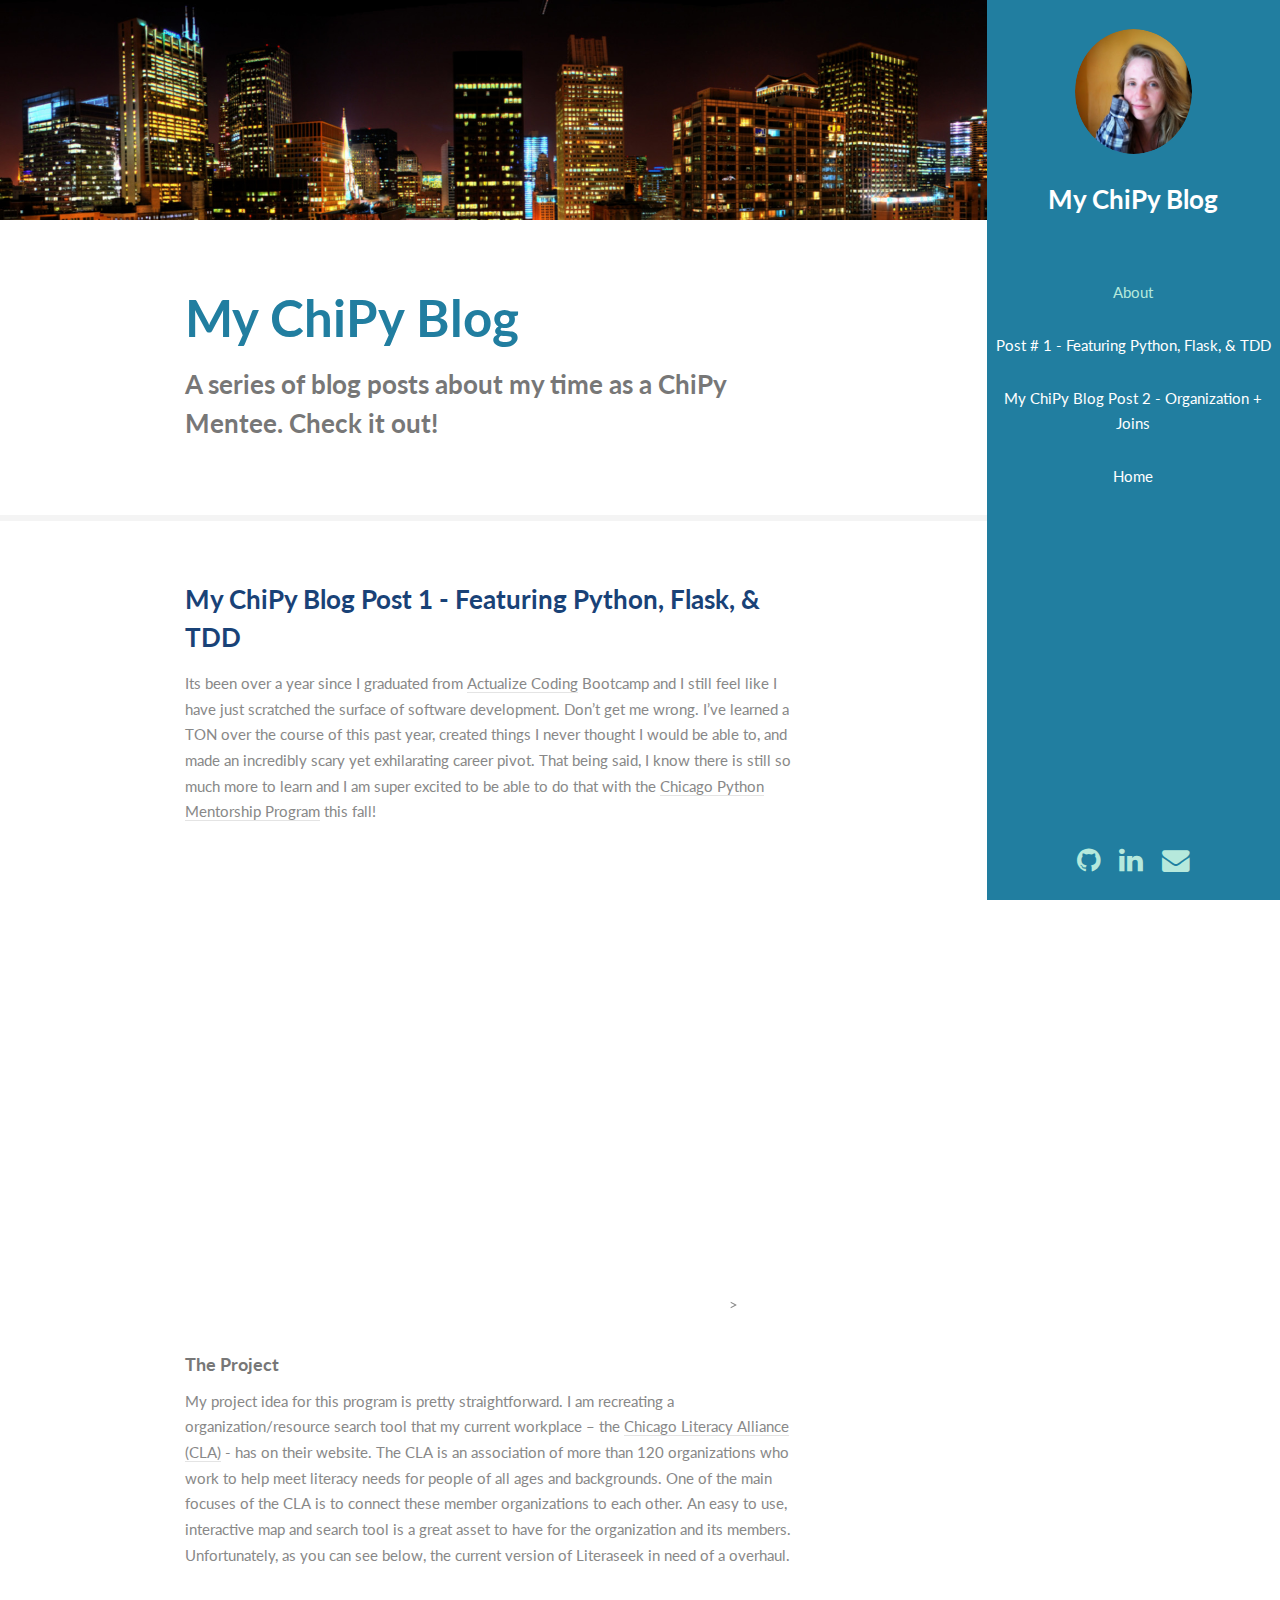
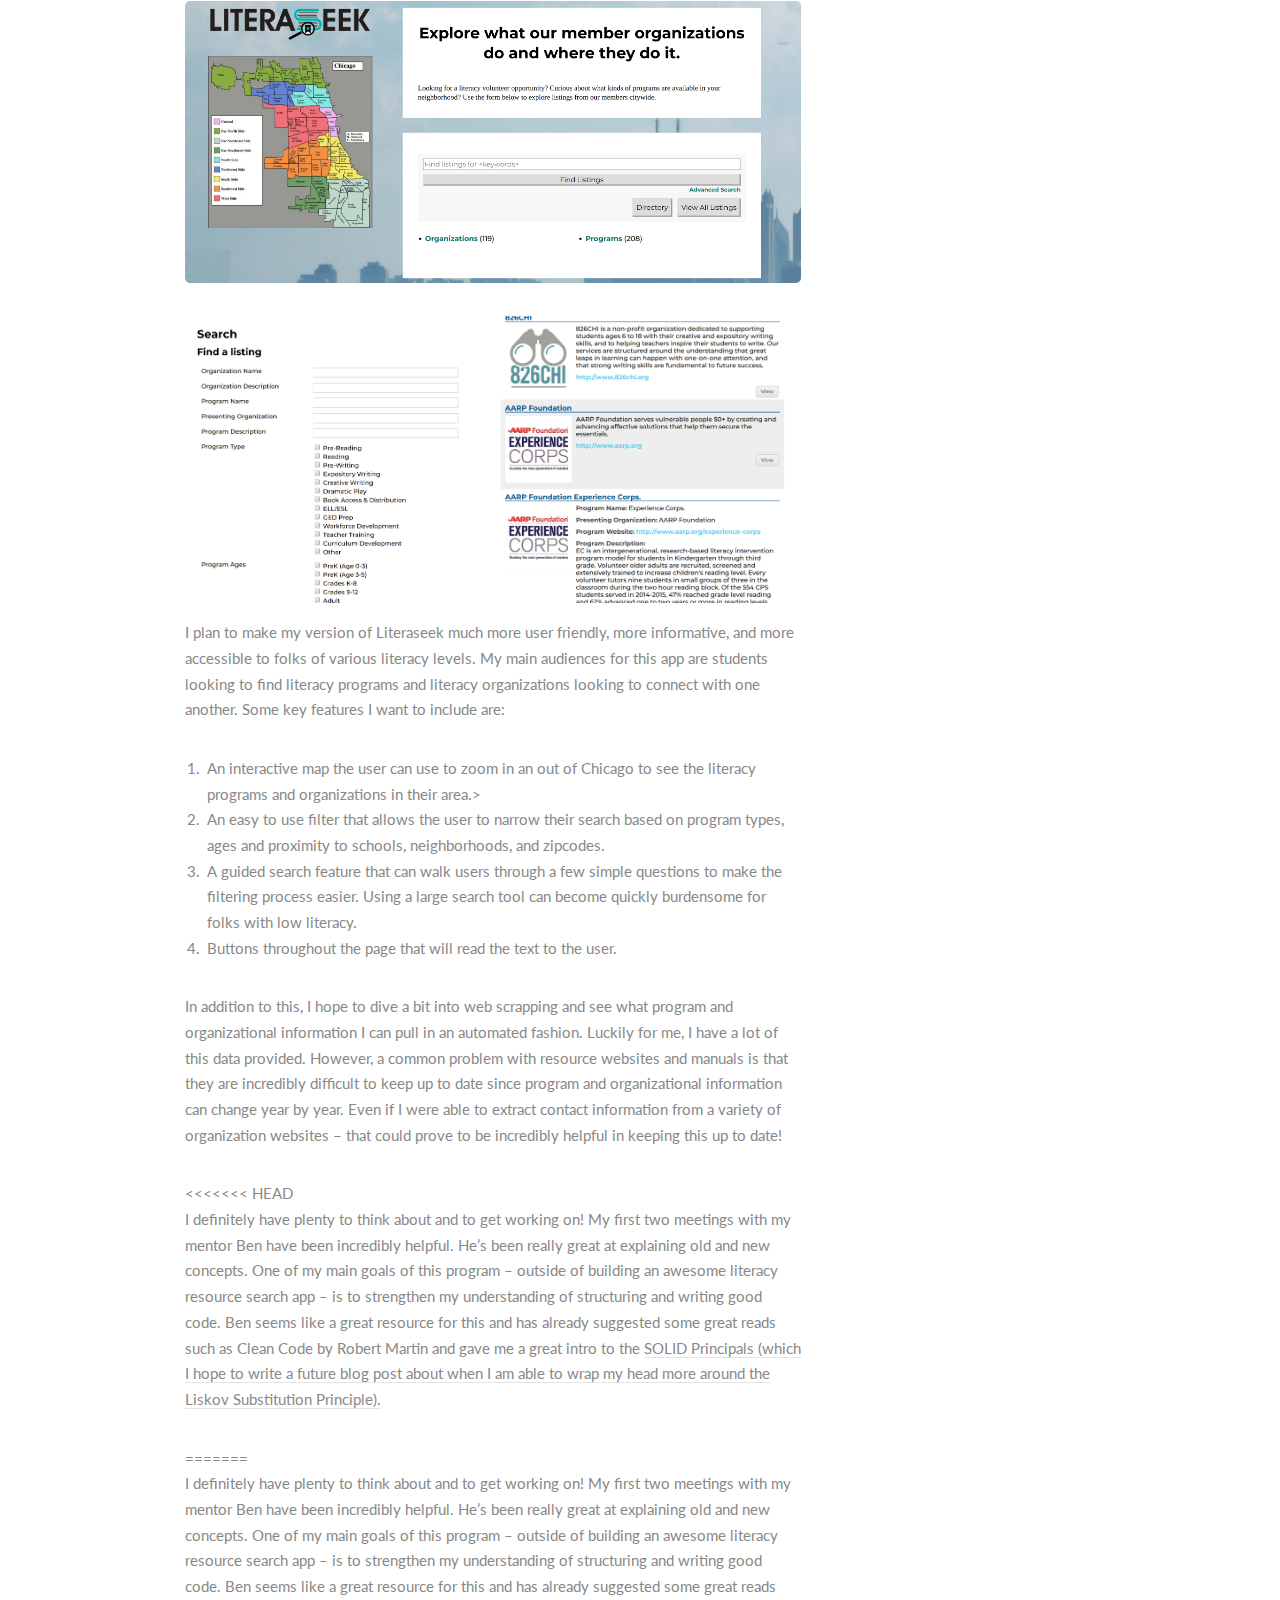
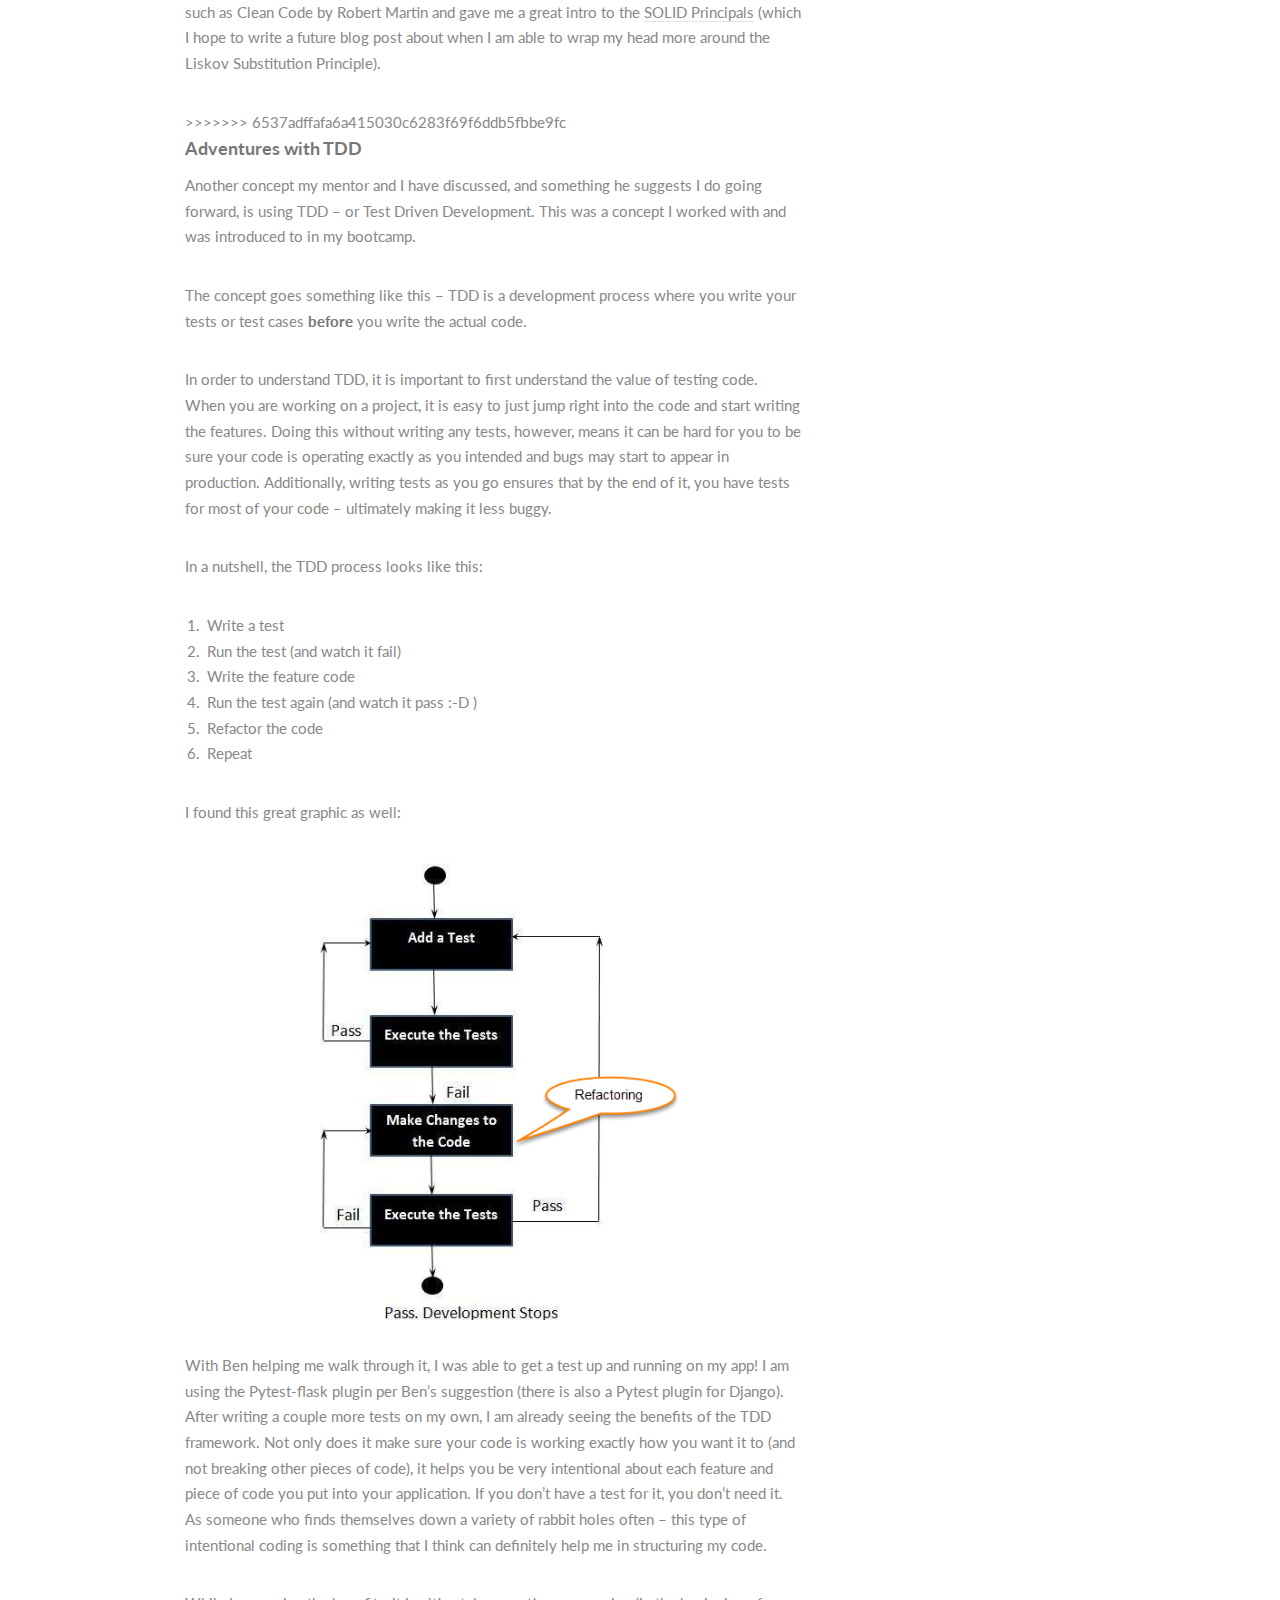
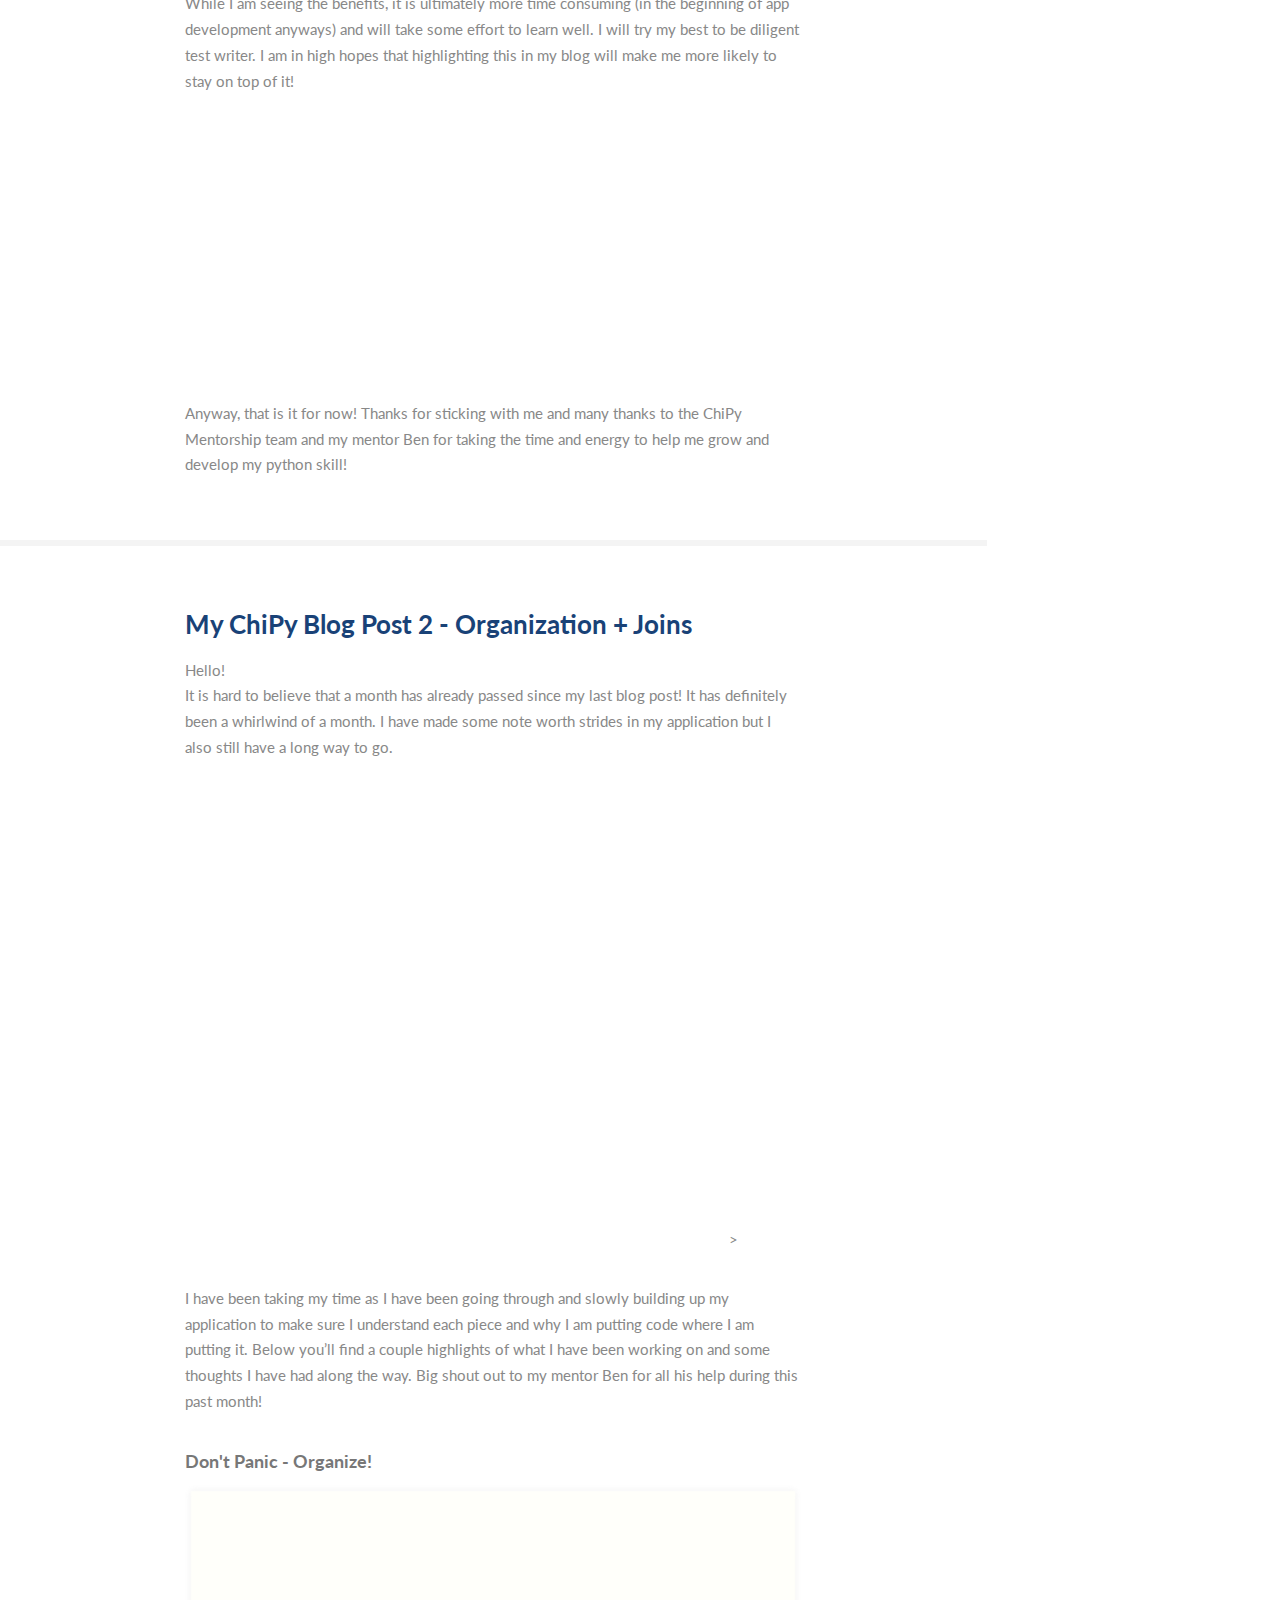
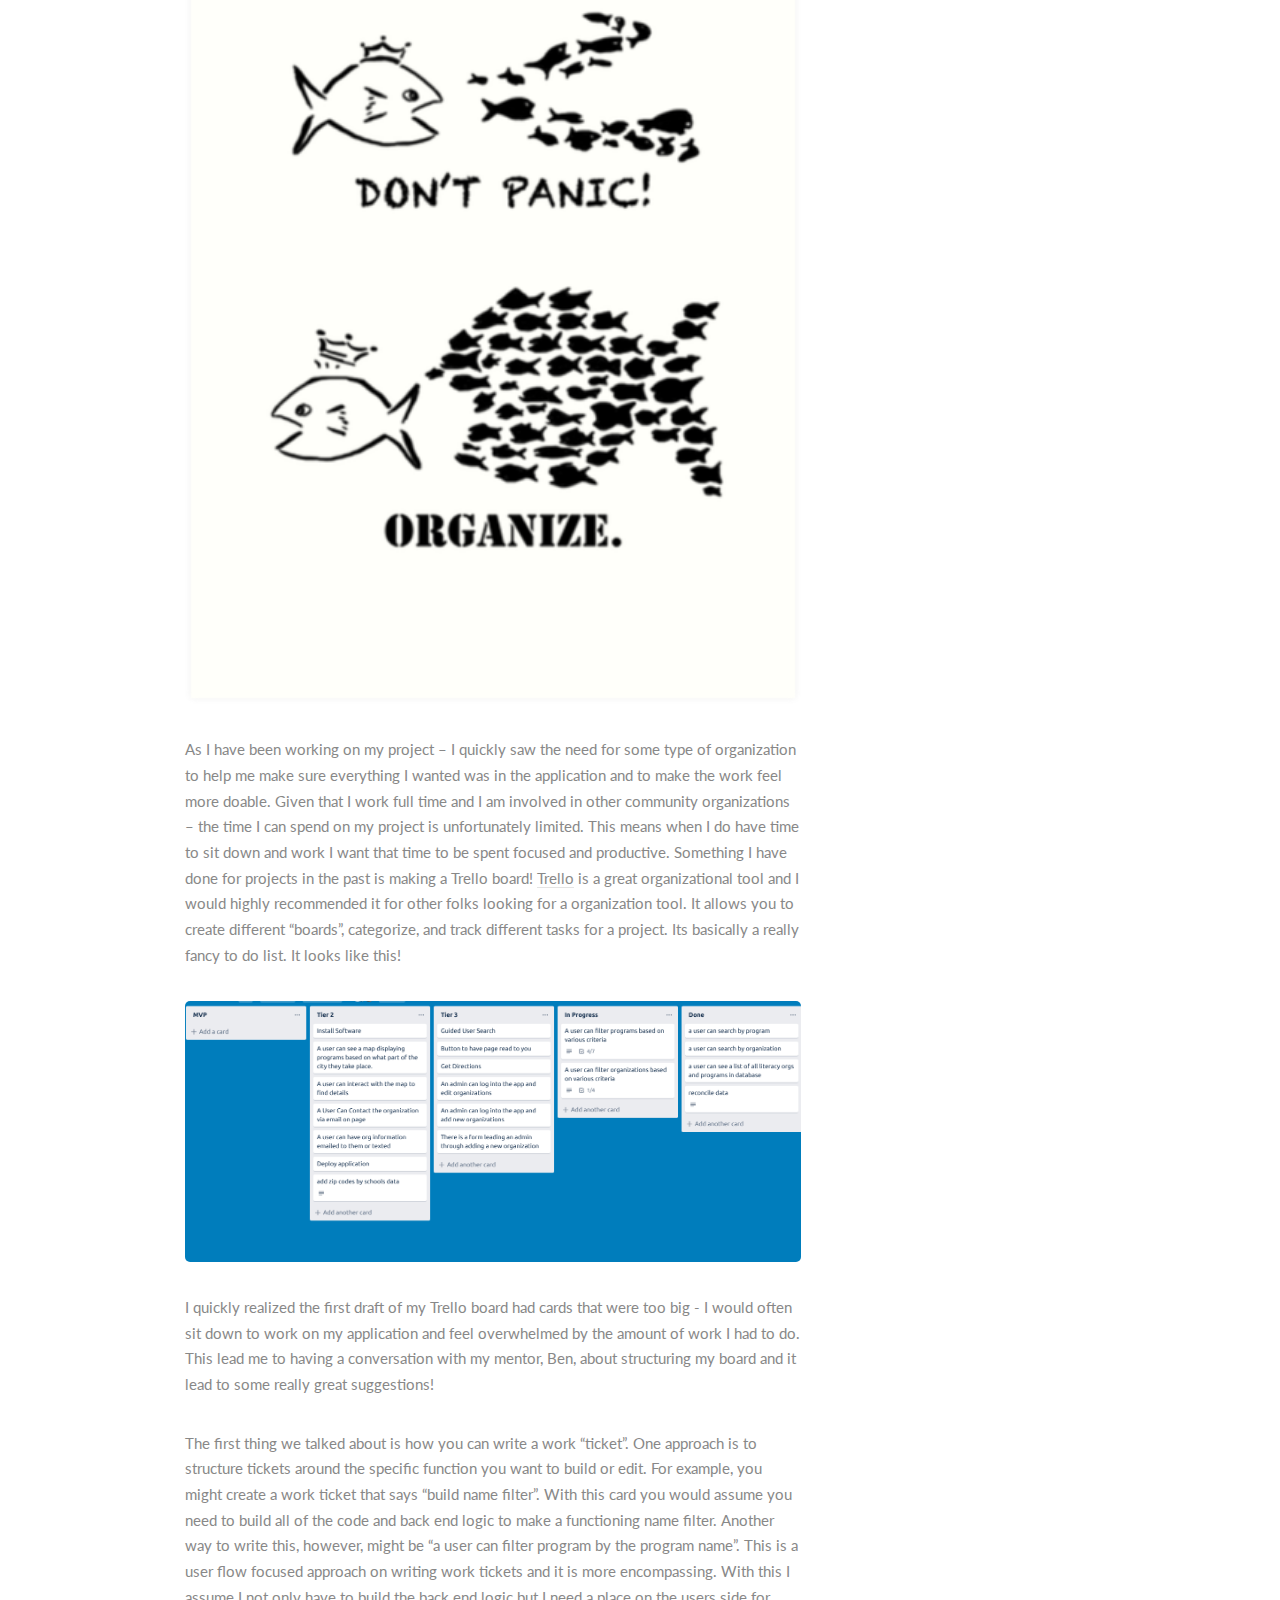
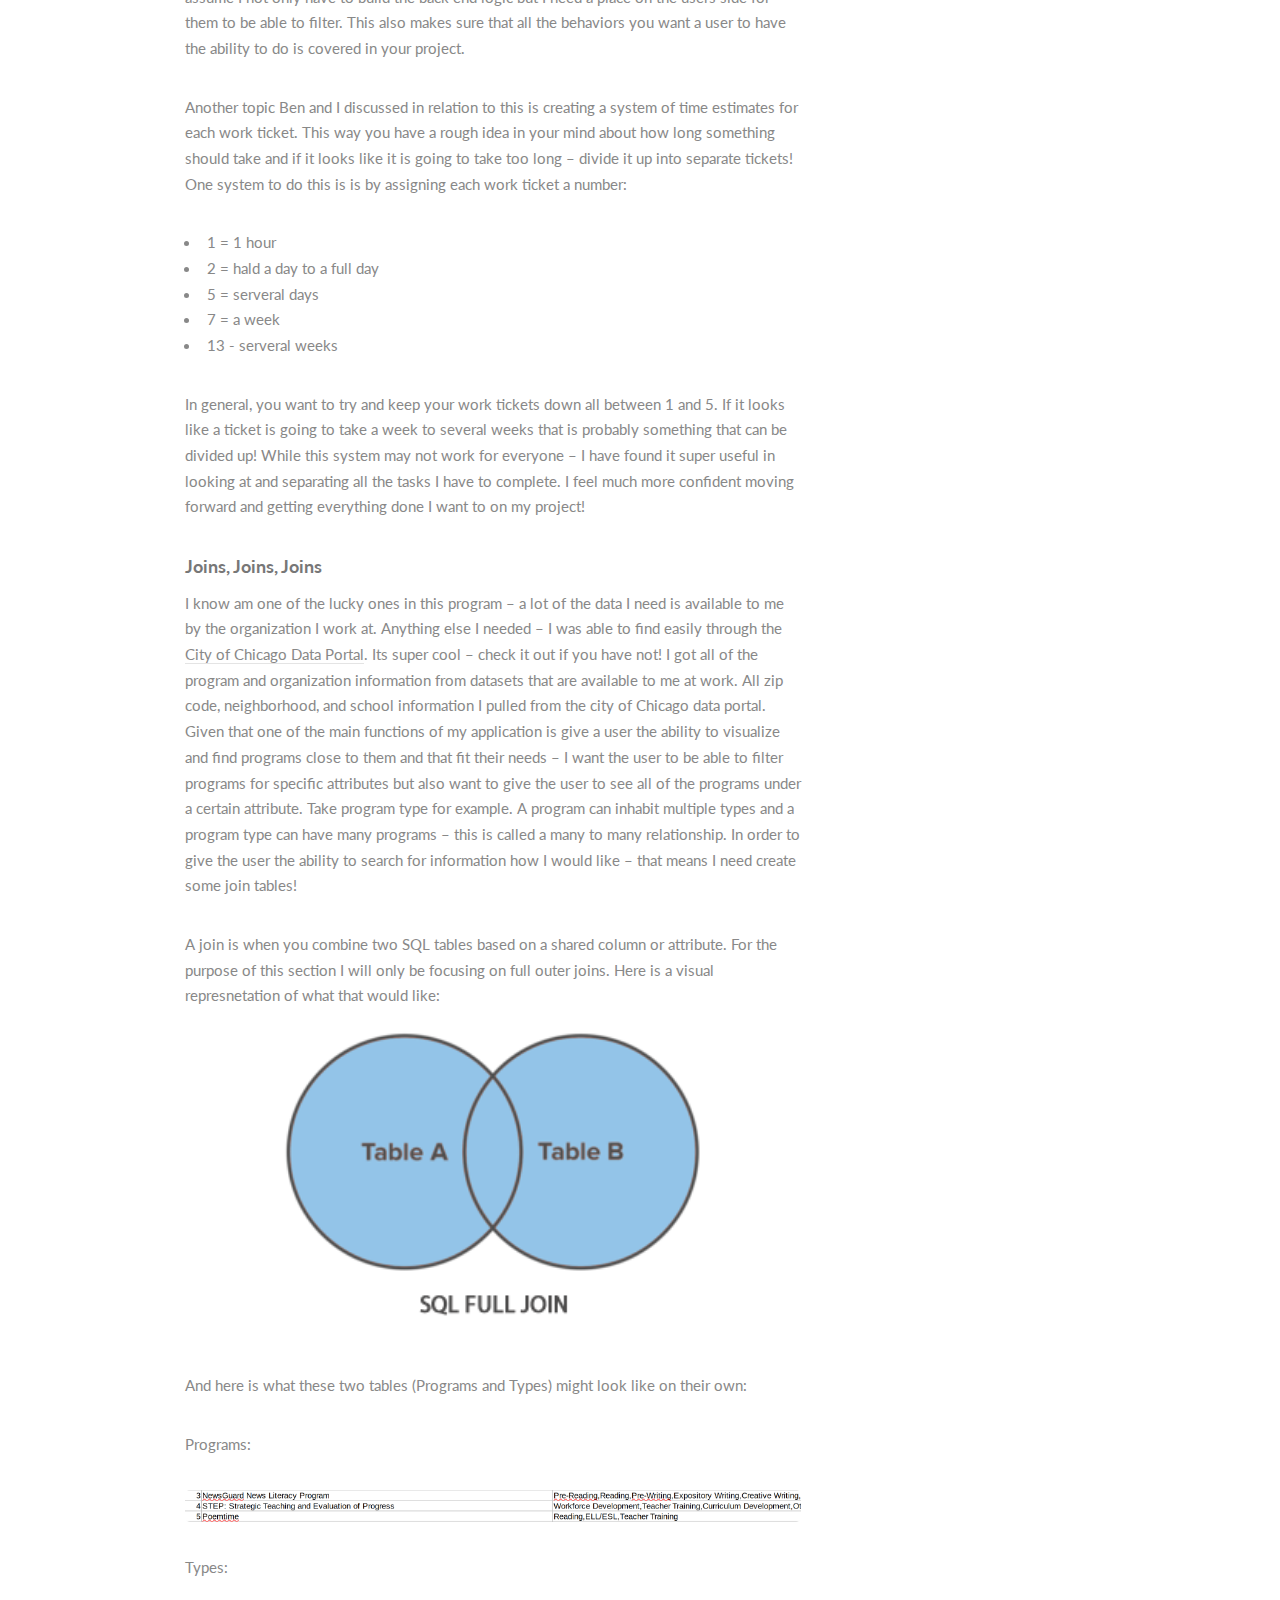
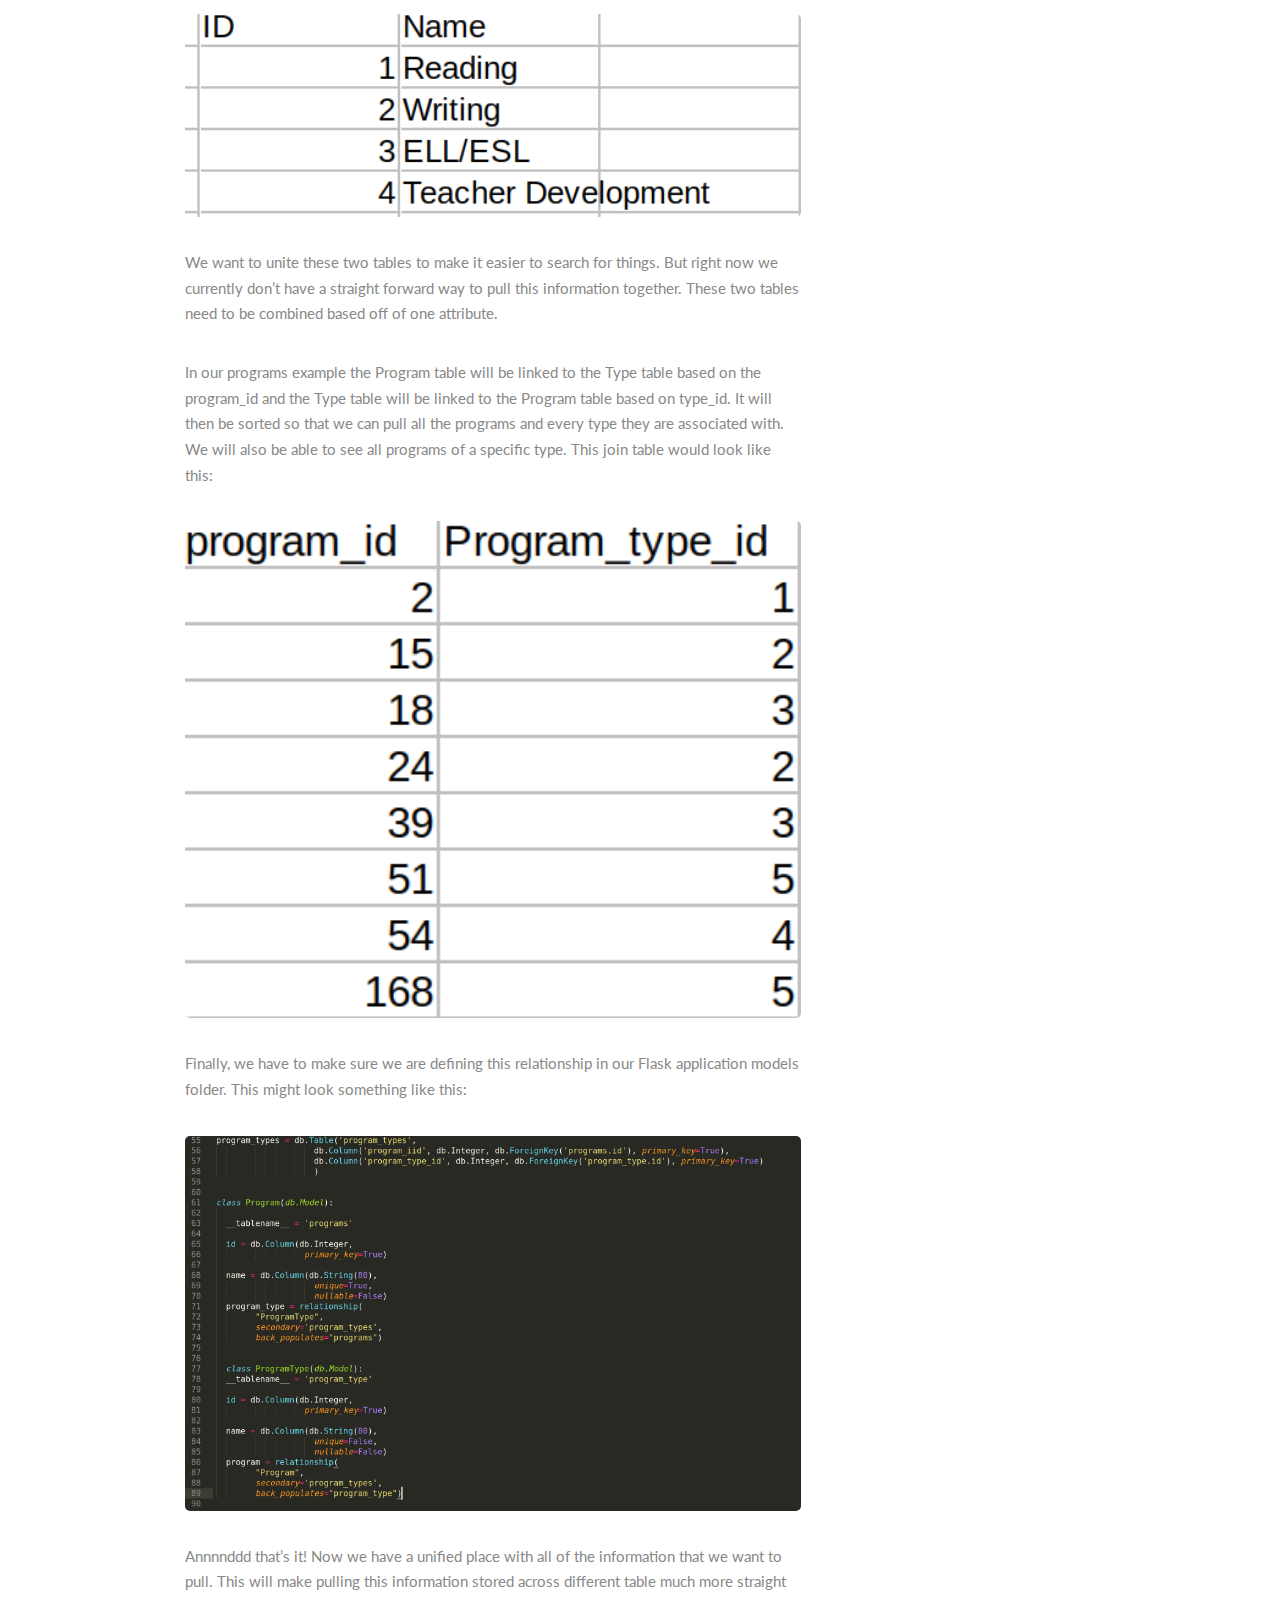
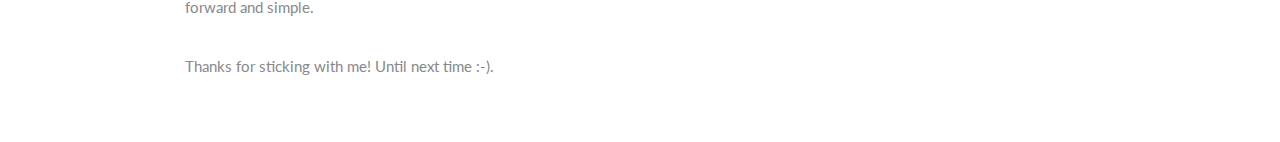
==== commit 2a051488: "added second blog post" ====
--- a/blog.html
+++ b/blog.html
@@ -128,6 +128,95 @@
 					</div>
 				</section>
 
+				<!-- blog 2 **************************************** -->
+
+				<section id="three">
+					<div class="container">
+						<h3 style="color:#194277;">My ChiPy Blog Post 2 - Organization + Joins </h3>
+
+						<p>
+							Hello!
+							<br>
+							It is hard to believe that a month has already passed since my last blog post! It has definitely been a whirlwind of a month. I have made some note worth strides in my application but I also still have a long way to go.
+						</p>
+						<span class="image fit image-center"><iframe src="https://giphy.com/embed/l0HlVV4DMXZKhvt60" width="480" height="452" frameBorder="0" class="giphy-embed" allowFullScreen></iframe>></span>
+						<p>
+							I have been taking my time as I have been going through and slowly building up my application to make sure I understand each piece and why I am putting code where I am putting it. Below you’ll find a couple highlights of what I have been working on and some thoughts I have had along the way. Big shout out to my mentor Ben for all his help during this past month!
+						</p>
+
+						<h4>Don't Panic - Organize!</h4>
+
+						<span class="image fit"><img src="images/dont_panic_fish.png" alt="" /></span>
+						<p>
+							As I have been working on my project – I quickly saw the need for some type of organization to help me make sure everything I wanted was in the application and to make the work feel more doable. Given that I work full time and I am involved in other community organizations – the time I can spend on my project is unfortunately limited. This means when I do have time to sit down and work I want that time to be spent focused and productive. Something I have done for projects in the past is making a Trello board! <a href=”https://trello.com” target="_blank">Trello</a> is a great organizational tool and I would highly recommended it for other folks looking for a organization tool. It allows you to create different “boards”, categorize, and track different tasks for a project. Its basically a really fancy to do list. It looks like this!
+						</p>
+
+						<span class="image fit"><img src="images/trello.png" alt="" /></span>
+
+						<p>I quickly realized the first draft of my Trello board had cards that were too big  - I would often sit down to work on my application and feel overwhelmed by the amount of work I had to do. This lead me to having a conversation with my mentor, Ben, about structuring my board and it lead to some really great suggestions!</p>
+
+						<p> The first thing we talked about is how you can write a work “ticket”. One approach is to structure tickets around the specific function you want to build or edit. For example, you might create a work ticket that says “build name filter”. With this card you would assume you need to build all of the code and back end logic to make a functioning name filter. Another way to write this, however, might be “a user can filter program by the program name”. This is a user flow focused approach on writing work tickets and it is more encompassing. With this I assume I not only have to build the back end logic but I need a place on the users side for them to be able to filter. This also makes sure that all the behaviors you want a user to have the ability to do is covered in your project.</p>
+
+						<p>Another topic Ben and I discussed in relation to this is creating a system of time estimates for each work ticket. This way you have a rough idea in your mind about how long something should take and if it looks like it is going to take too long – divide it up into separate tickets! One system to do this is is by assigning each work ticket a number: </p>
+
+						<ul>
+							<li>1 = 1 hour</li>
+							<li>2 = hald a day to a full day</li>
+							<li>5 = serveral days</li>
+							<li>7 = a week</li>
+							<li>13 - serveral weeks</li>
+						</ul>
+
+						<p>
+							In general, you want to try and keep your work tickets down all between 1 and 5. If it looks like a ticket is going to take a week to several weeks that is probably something that can be divided up! While this system may not work for everyone – I have found it super useful in looking at and separating all the tasks I have to complete. I feel much more confident moving forward and getting everything done I want to on my project!
+						</p>
+
+						<h4>Joins, Joins, Joins</h4>
+						<p>
+							I know am one of the lucky ones in this program – a lot of the data I need is available to me by the organization I work at. Anything else I needed – I was able to find easily through the <a href=”https://data.cityofchicago.org/”>City of Chicago Data Portal</a>. Its super cool – check it out if you have not! I got all of the program and organization information from datasets that are available to me at work. All zip code, neighborhood, and school information I pulled from the city of Chicago data portal. Given that one of the main functions of my application is give a user the ability to visualize and find programs close to them and that fit their needs – I want the user to be able to filter programs for specific attributes but also want to give the user to see all of the programs under a certain attribute. Take program type for example. A program can inhabit multiple types and a program type can have many programs – this is called a many to many relationship. In order to give the user the ability to search for information how I would like – that means I need create some join tables! 
+						</p>
+
+						<p>
+							A join is when you combine two SQL tables based on a shared column or attribute. For the purpose of this section I will only be focusing on full outer joins. Here is a visual represnetation of what that would like:
+
+							<span class="image fit"><img src="images/full-join.png" alt="" /></span>
+
+							And here is what these two tables (Programs and Types) might look like on their own:
+						</p>
+						<p>Programs:</p>
+						<span class="image fit"><img src="images/excel_programs.png" alt="" /></span>
+						<p>Types:</p>
+						<span class="image fit"><img src="images/excel_types.png" alt="" /></span>
+
+						<p>
+							We want to unite these two tables to make it easier to search for things. But right now we currently don’t have a straight forward way to pull this information together. These two tables need to be combined based off of one attribute. 
+						</p>
+
+						<p>
+							In our programs example the Program table will be linked to the Type table based on the program_id and the Type table will be linked to the Program table based on type_id. It will then be sorted so that we can pull all the programs and every type they are associated with. We will also be able to see all programs of a specific type. This join table would look like this:
+						</p>
+
+						<span class="image fit"><img src="images/join_table_excel.png" alt="" /></span>
+
+						<p>
+							Finally, we have to make sure we are defining this relationship in our Flask application models folder. This might look something like this:
+						</p>
+
+						<span class="image fit"><img src="images/code_snippet_1.png" alt="" /></span>
+
+						<p>
+							Annnnddd that’s it! Now we have a unified place with all of the information that we want to pull. This will make pulling this information stored across different table much more straight forward and simple.
+						</p>
+
+						<p>
+							Thanks for sticking with me! Until next time :-). 
+						</p>
+
+					</div>
+				</section>
+			</div>
+		</div>
+
 
 		<!-- Scripts -->
 			<script src="assets/js/jquery.min.js"></script>
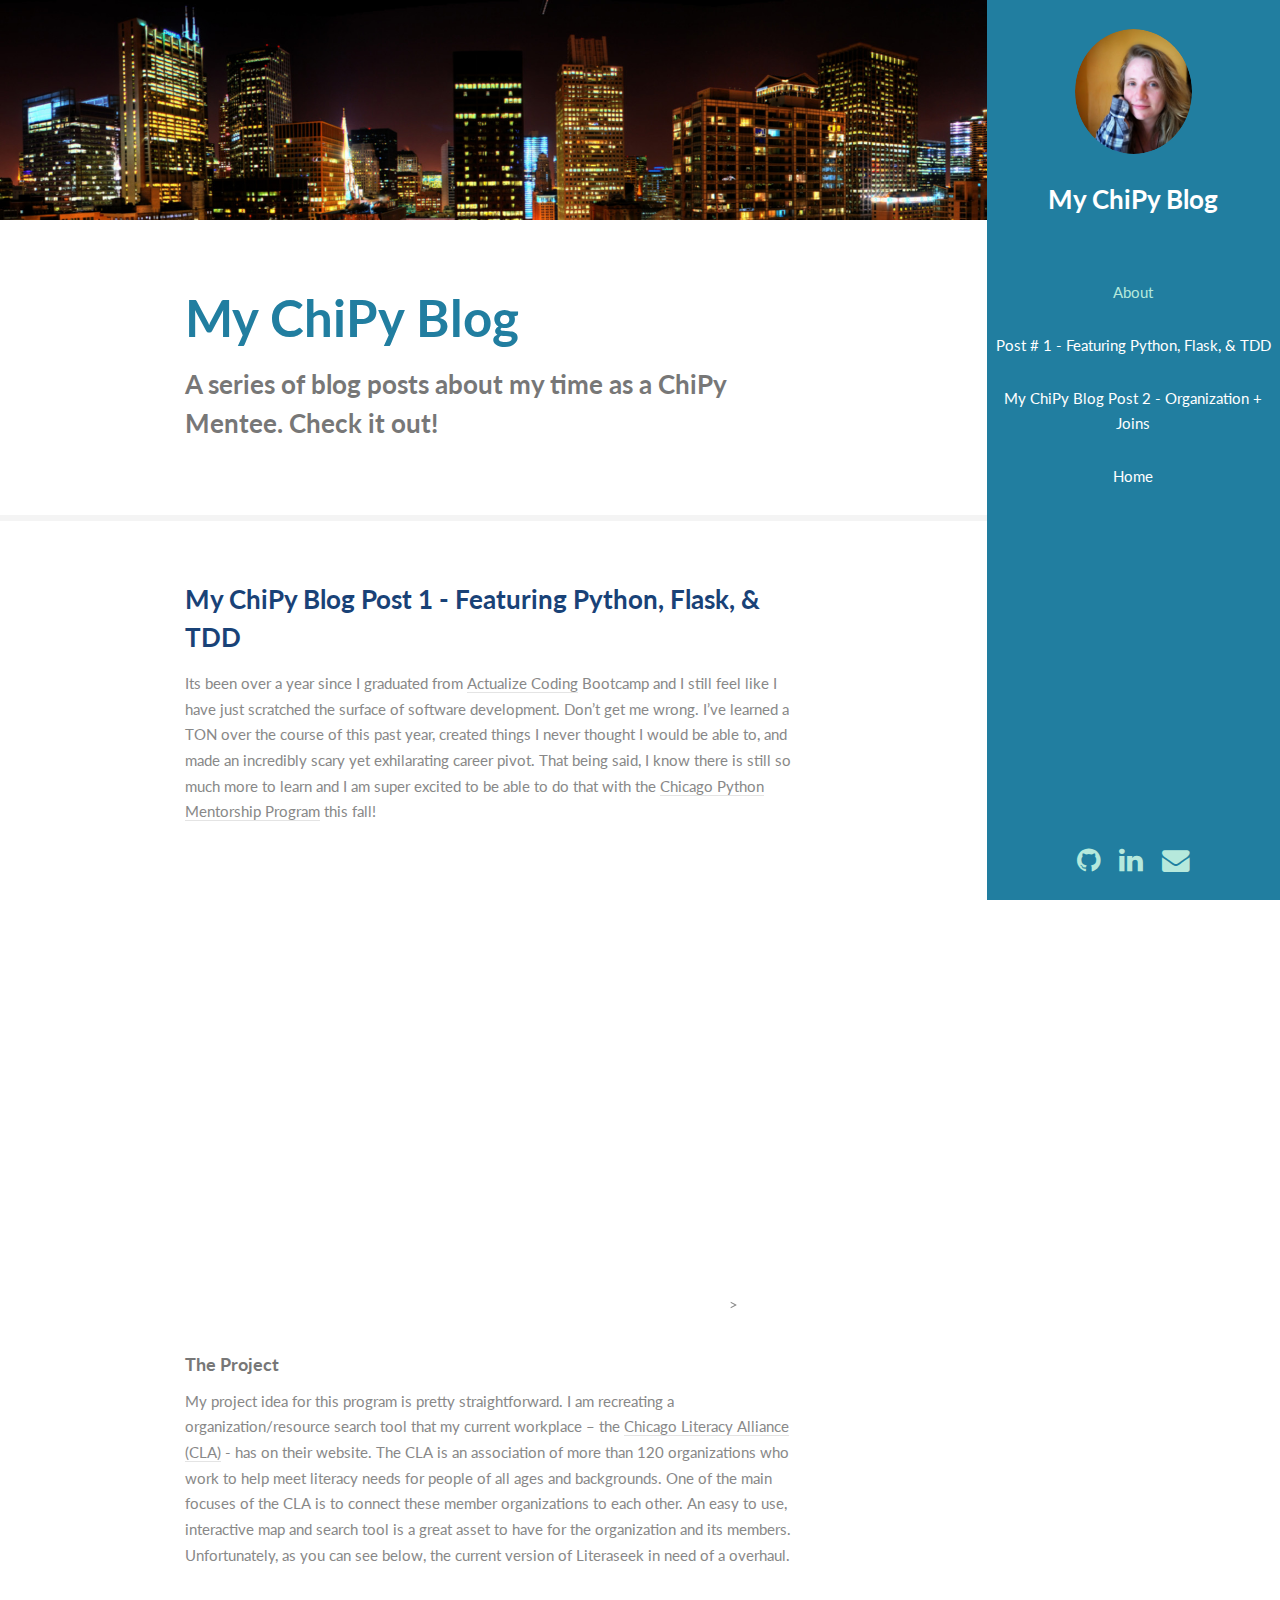
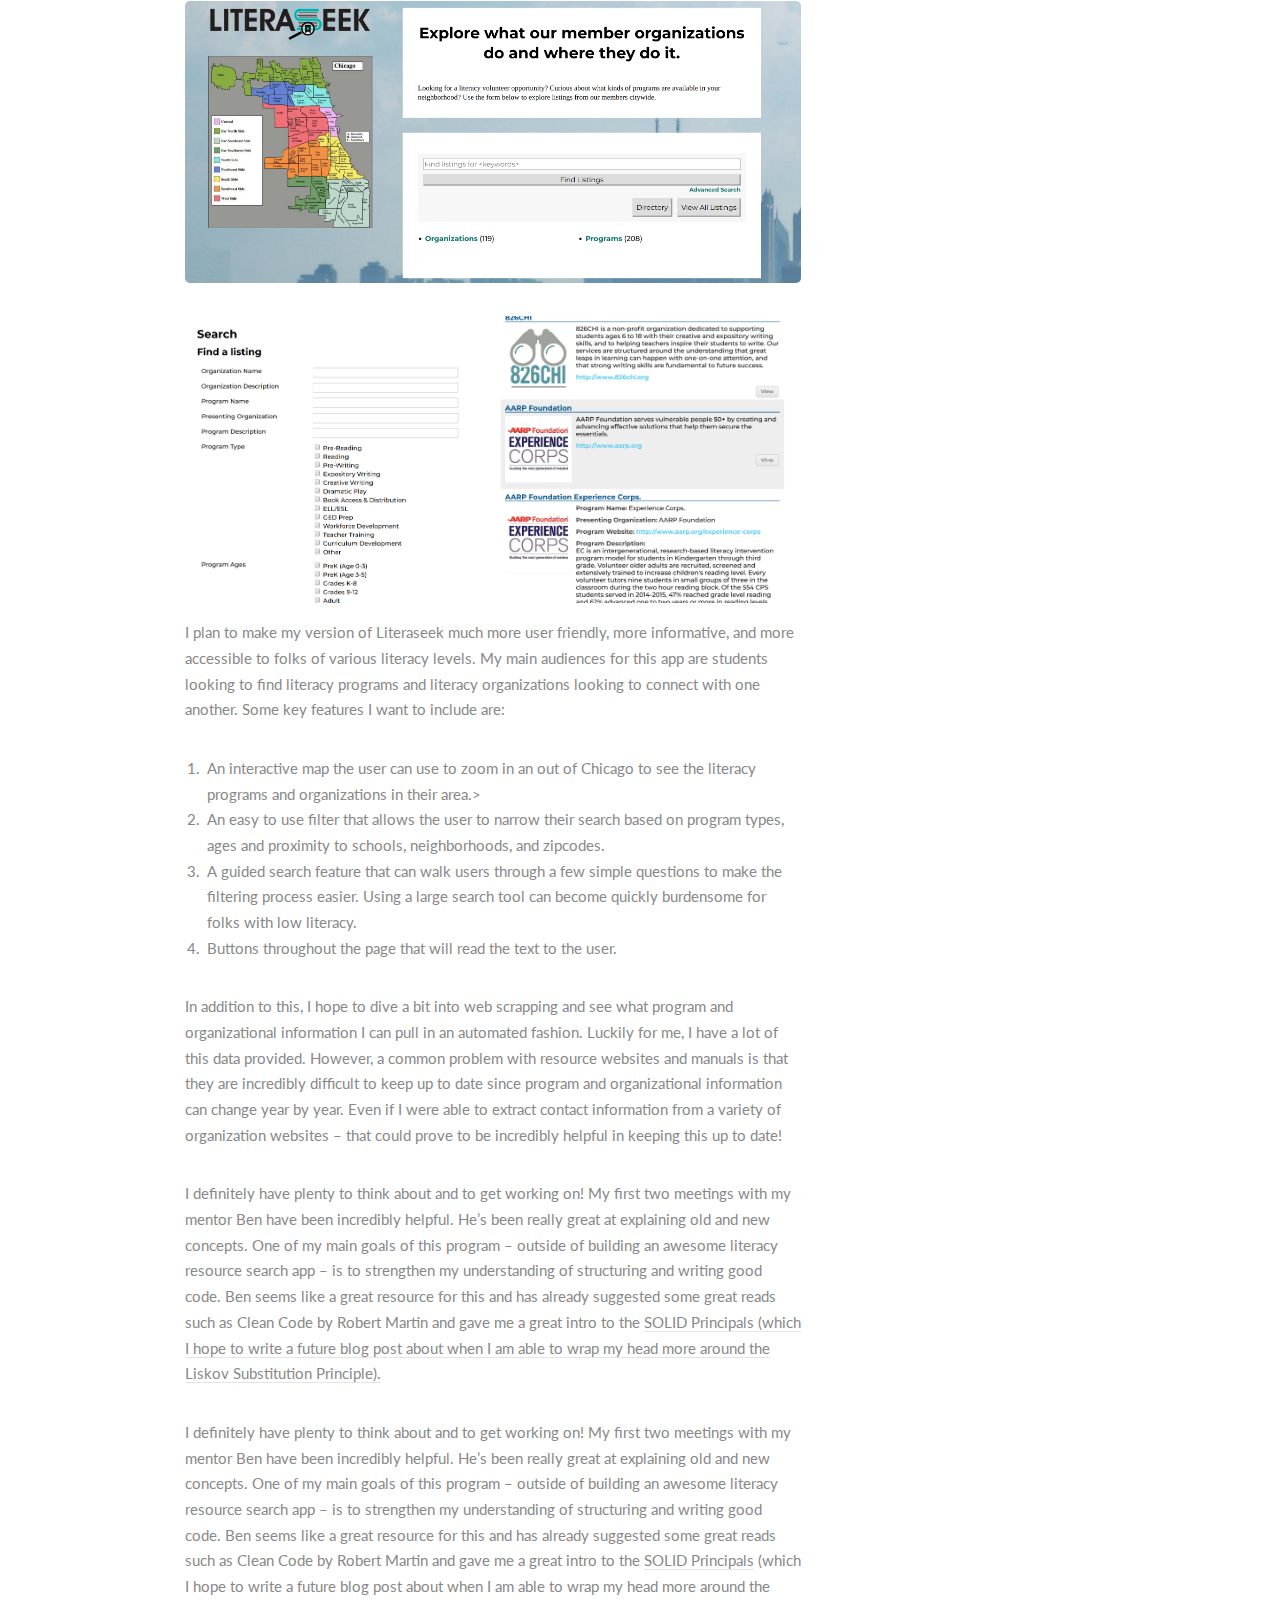
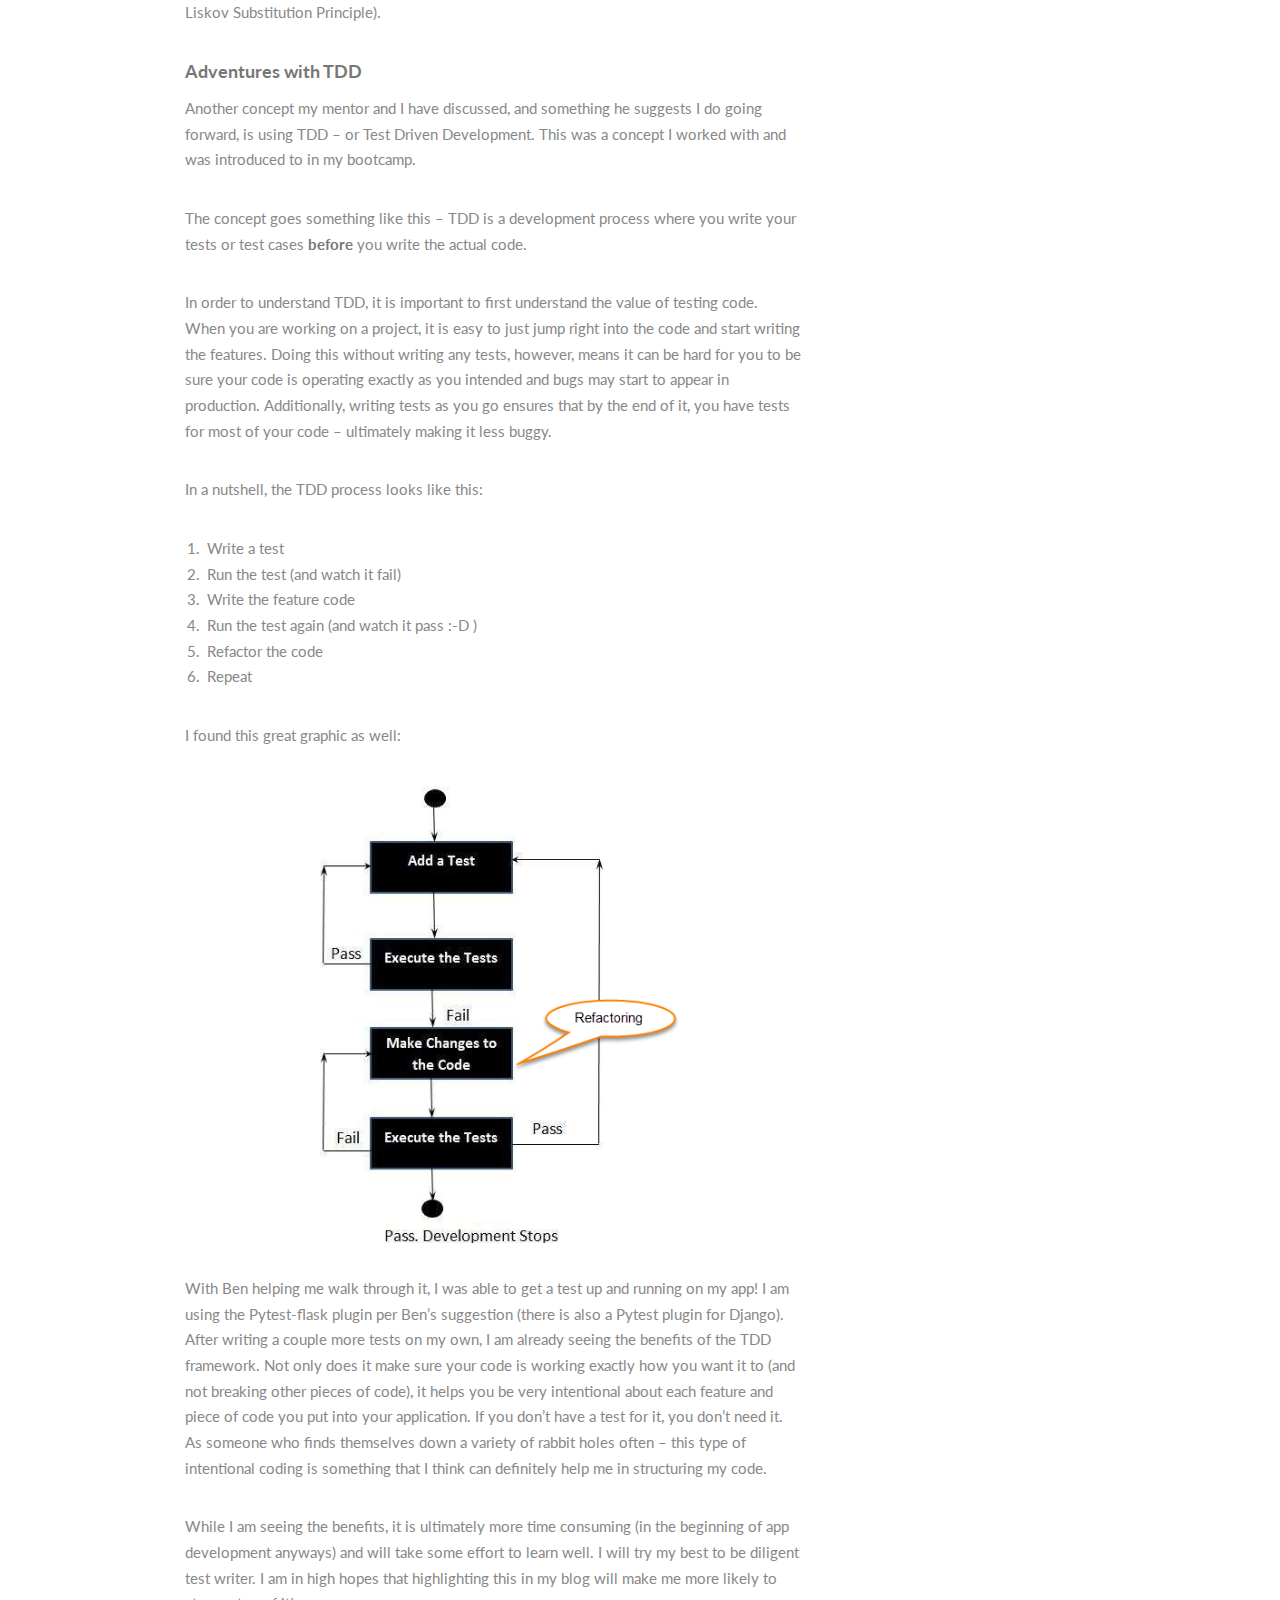
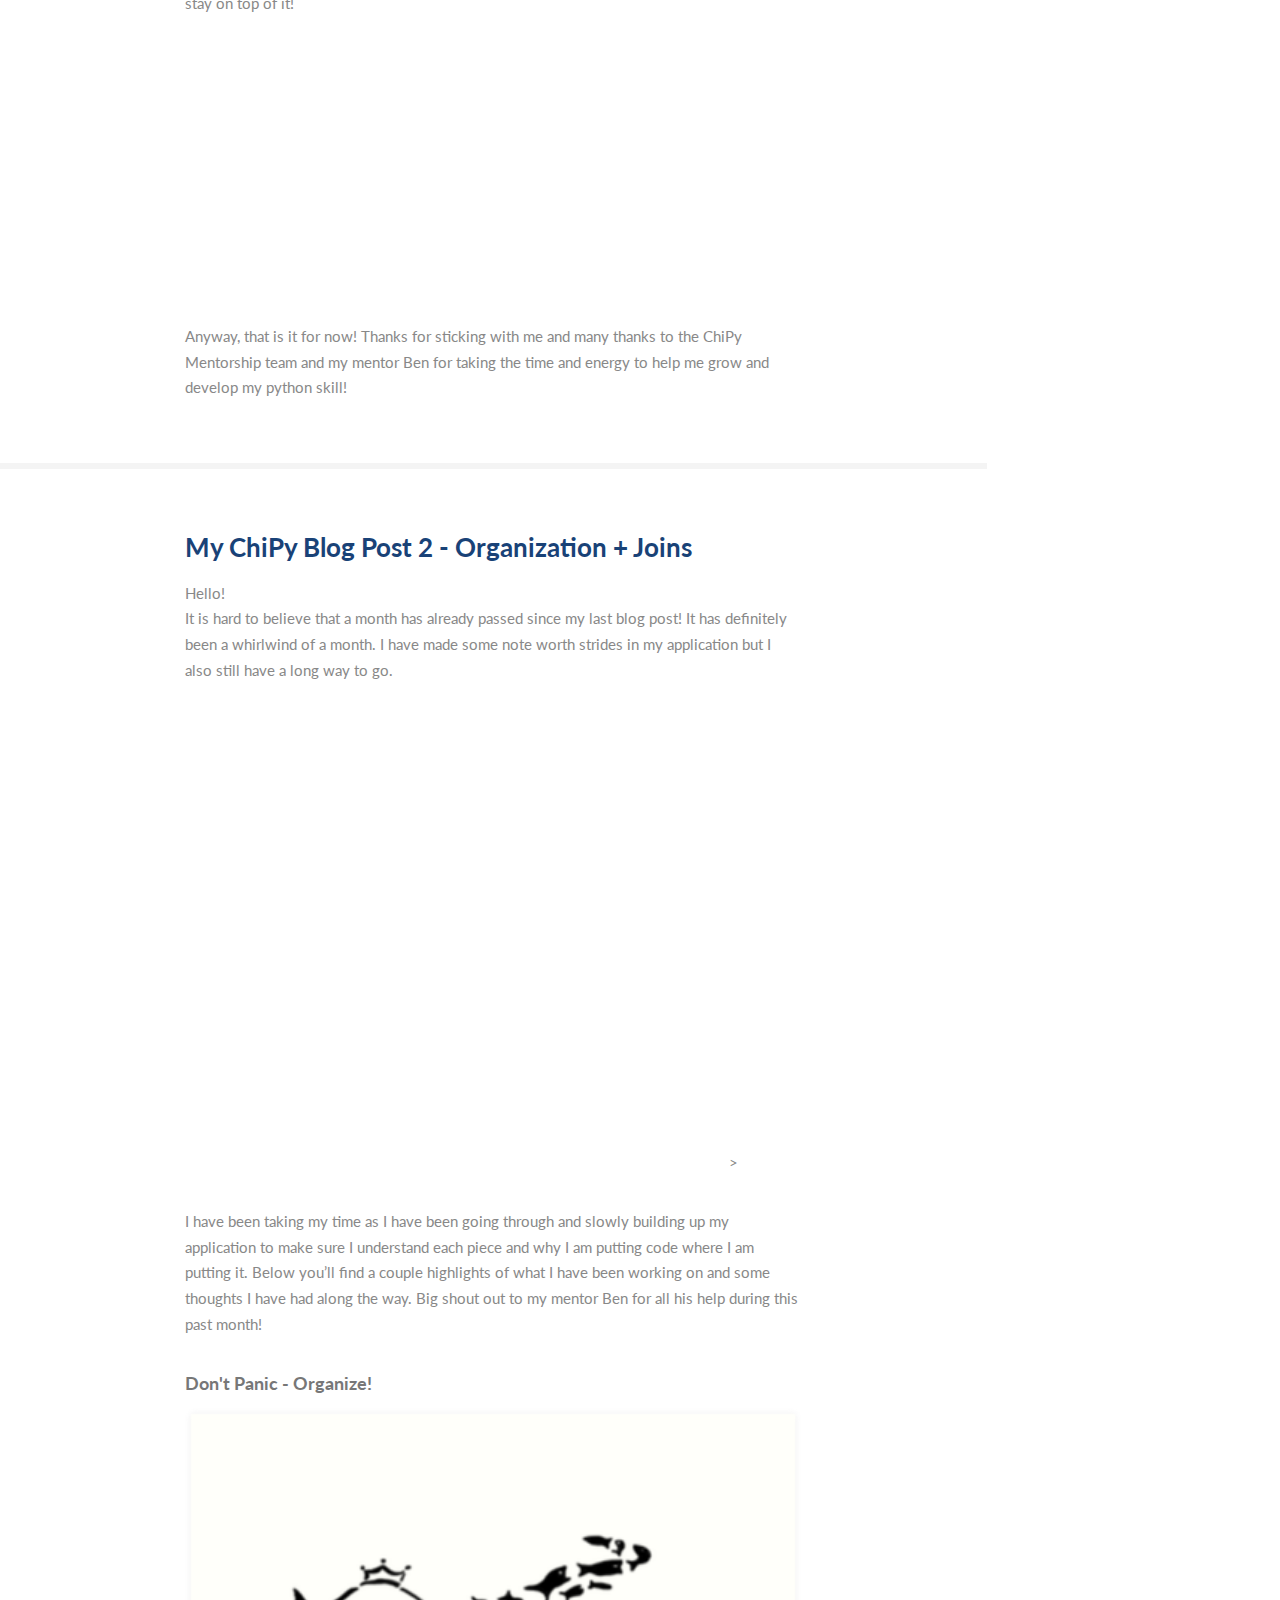
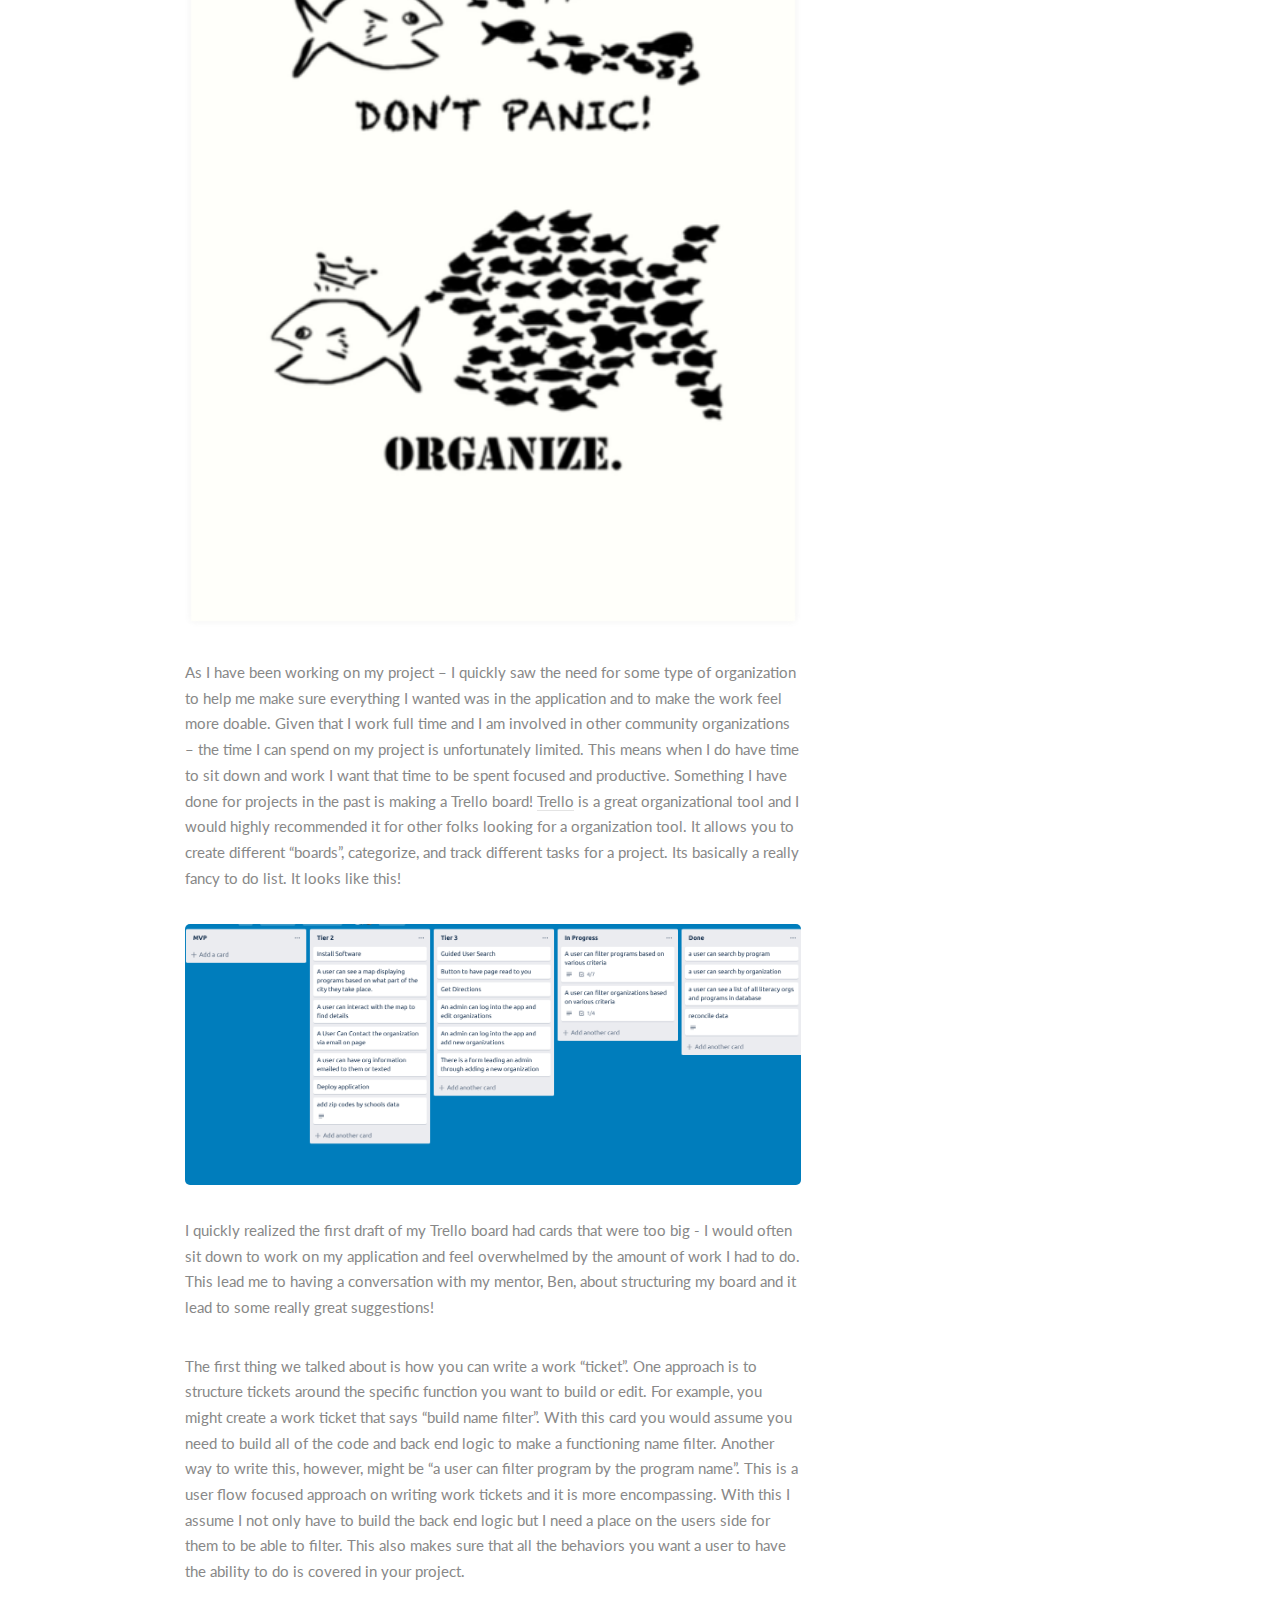
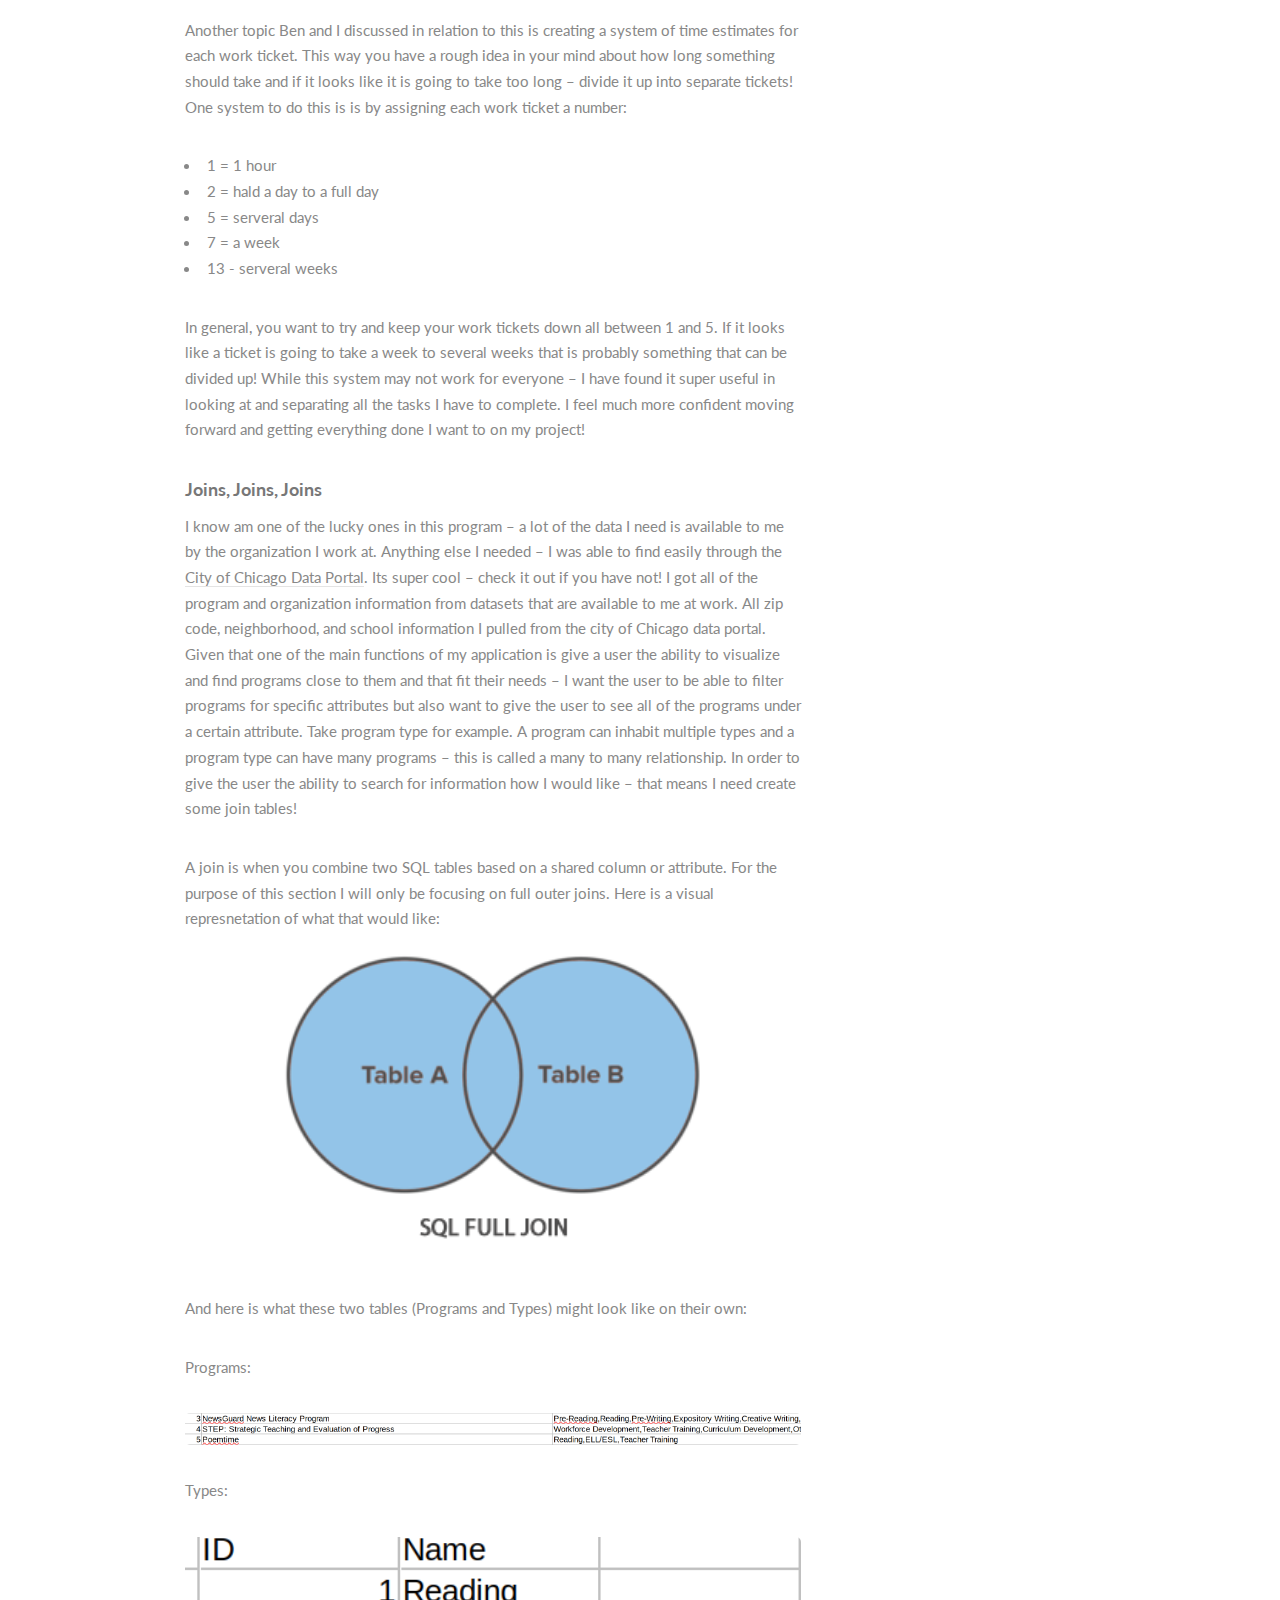
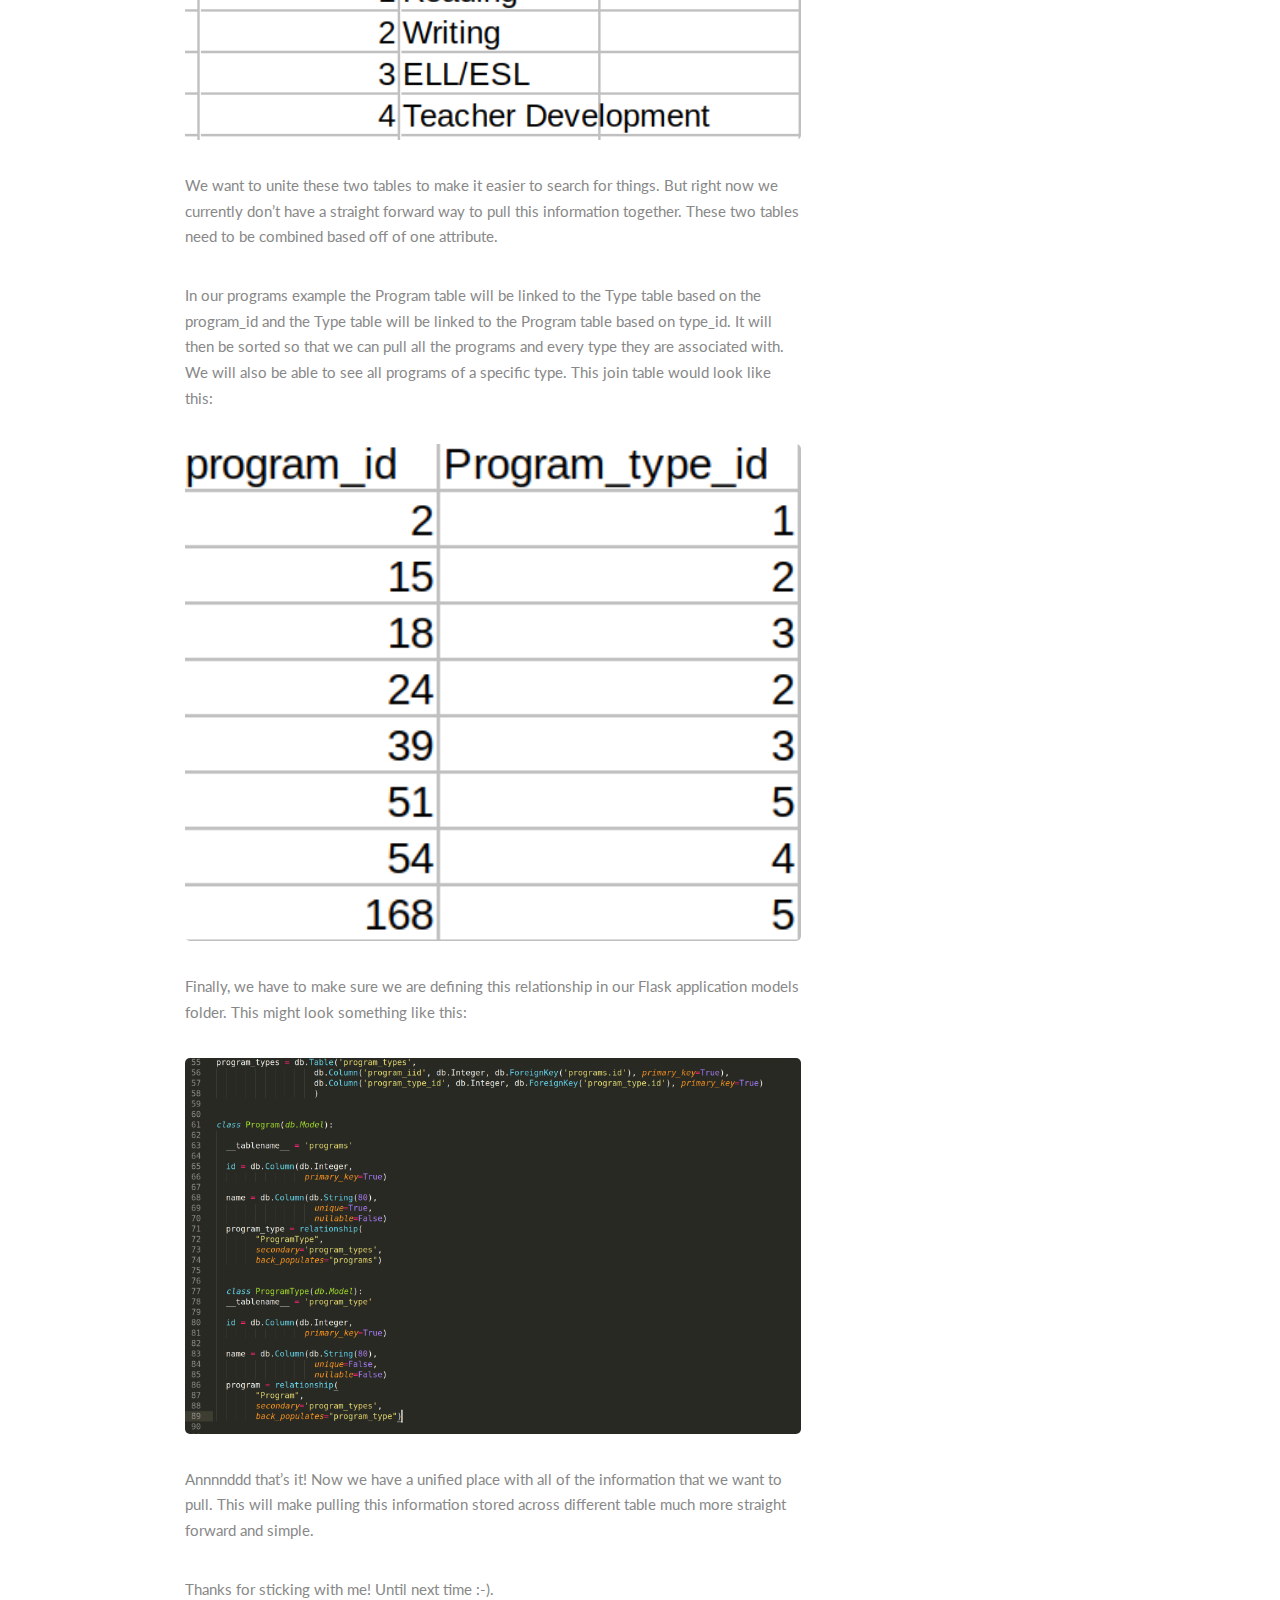
==== commit 61bc2dab: "fix errors" ====
--- a/blog.html
+++ b/blog.html
@@ -90,11 +90,8 @@
 						</ol>
 						<p>In addition to this, I hope to dive a bit into web scrapping and see what program and organizational information I can pull in an automated fashion. Luckily for me, I have a lot of this data provided. However, a common problem with resource websites and manuals is that they are incredibly difficult to keep up to date since program and organizational information can change year by year. Even if I were able to extract contact information from a variety of organization websites – that could prove to be incredibly helpful in keeping this up to date!</p>
 
-<<<<<<< HEAD
 						<p>I definitely have plenty to think about and to get working on! My first two meetings with my mentor Ben have been incredibly helpful. He’s been really great at explaining old and new concepts. One of my main goals of this program – outside of building an awesome literacy resource search app – is to strengthen my understanding of structuring and writing good code. Ben seems like a great resource for this and has already suggested some great reads such as Clean Code by Robert Martin and gave me a great intro to the <a href="https://itnext.io/solid-principles-explanation-and-examples-715b975dcad4">SOLID Principals<a> (which I hope to write a future blog post about when I am able to wrap my head more around the Liskov Substitution Principle).</a></p>
-=======
 						<p>I definitely have plenty to think about and to get working on! My first two meetings with my mentor Ben have been incredibly helpful. He’s been really great at explaining old and new concepts. One of my main goals of this program – outside of building an awesome literacy resource search app – is to strengthen my understanding of structuring and writing good code. Ben seems like a great resource for this and has already suggested some great reads such as Clean Code by Robert Martin and gave me a great intro to the <a href="https://itnext.io/solid-principles-explanation-and-examples-715b975dcad4">SOLID Principals</a> (which I hope to write a future blog post about when I am able to wrap my head more around the Liskov Substitution Principle).</p>
->>>>>>> 6537adffafa6a415030c6283f69f6ddb5fbbe9fc
 
 						<h4>Adventures with TDD</h4>
 						<p>Another concept my mentor and I have discussed, and something he suggests I do going forward, is using TDD – or Test Driven Development. This was a concept I worked with and was introduced to in my bootcamp. </p>
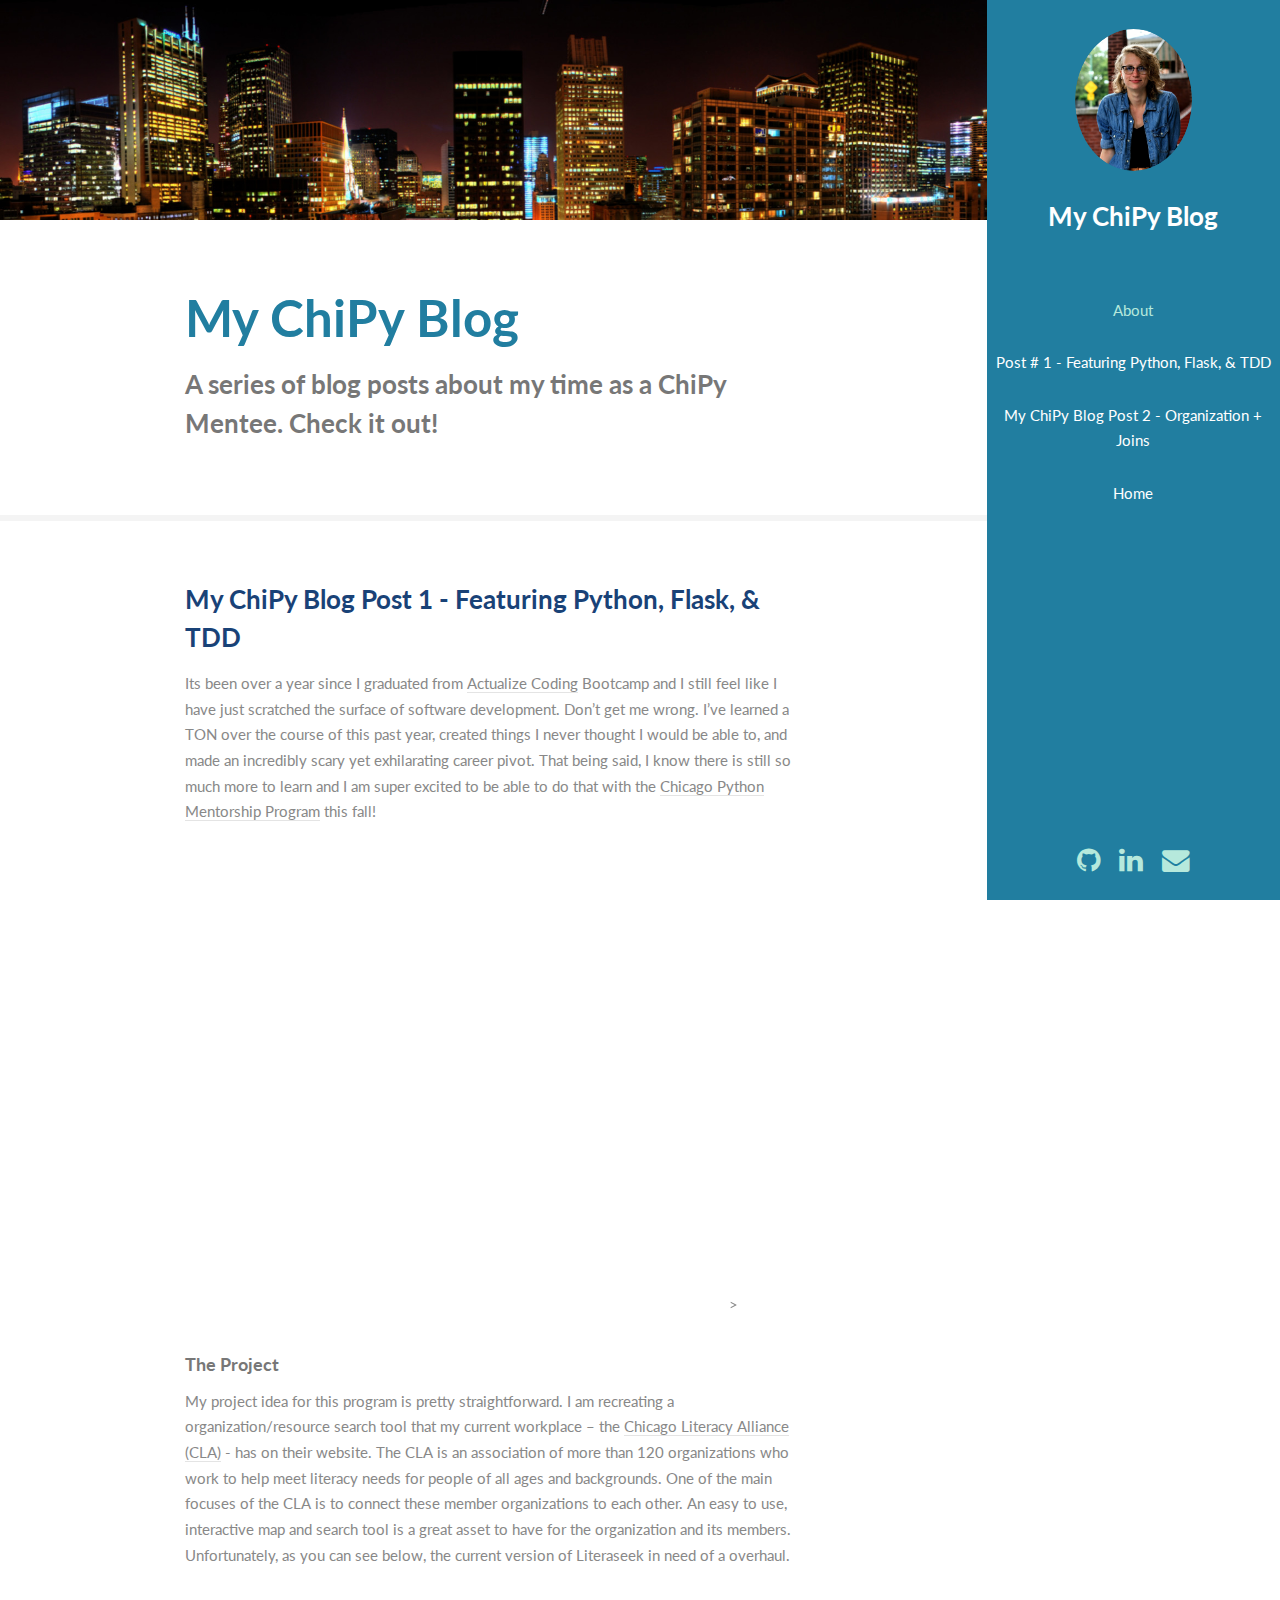
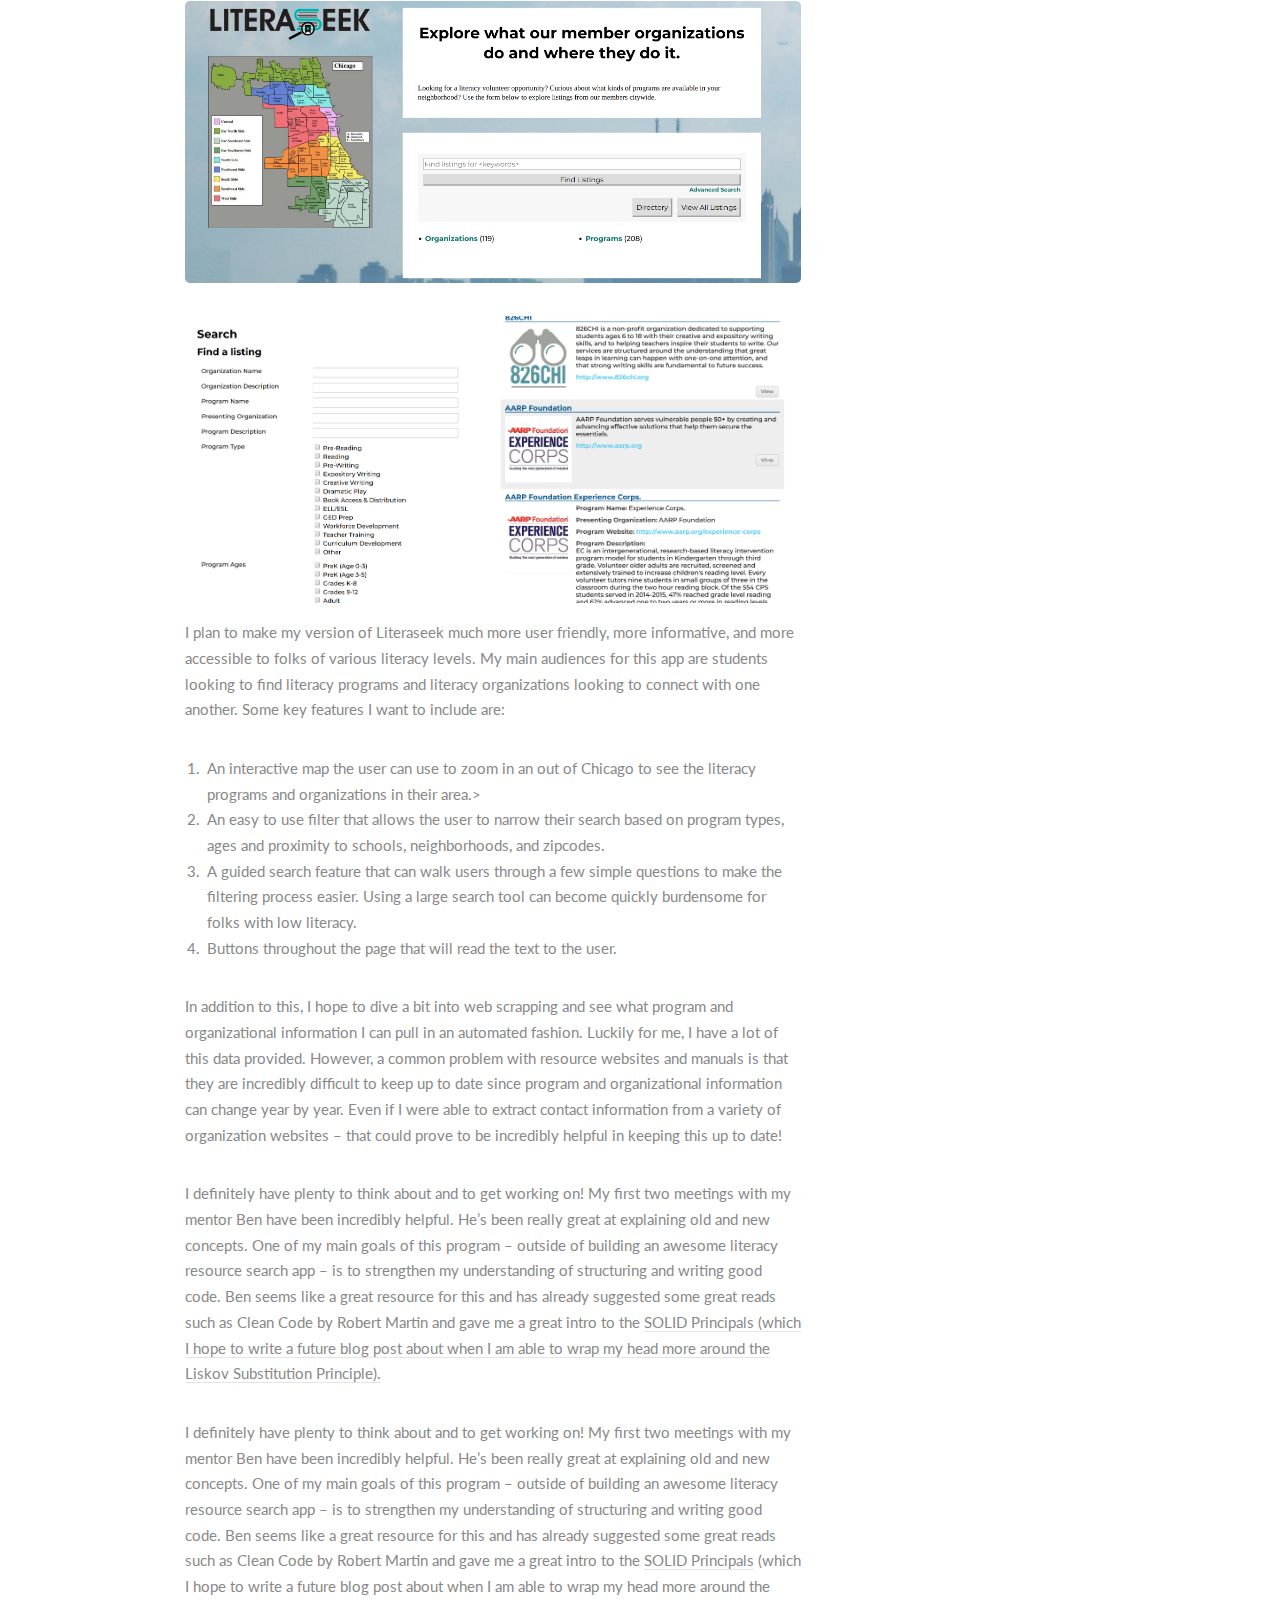
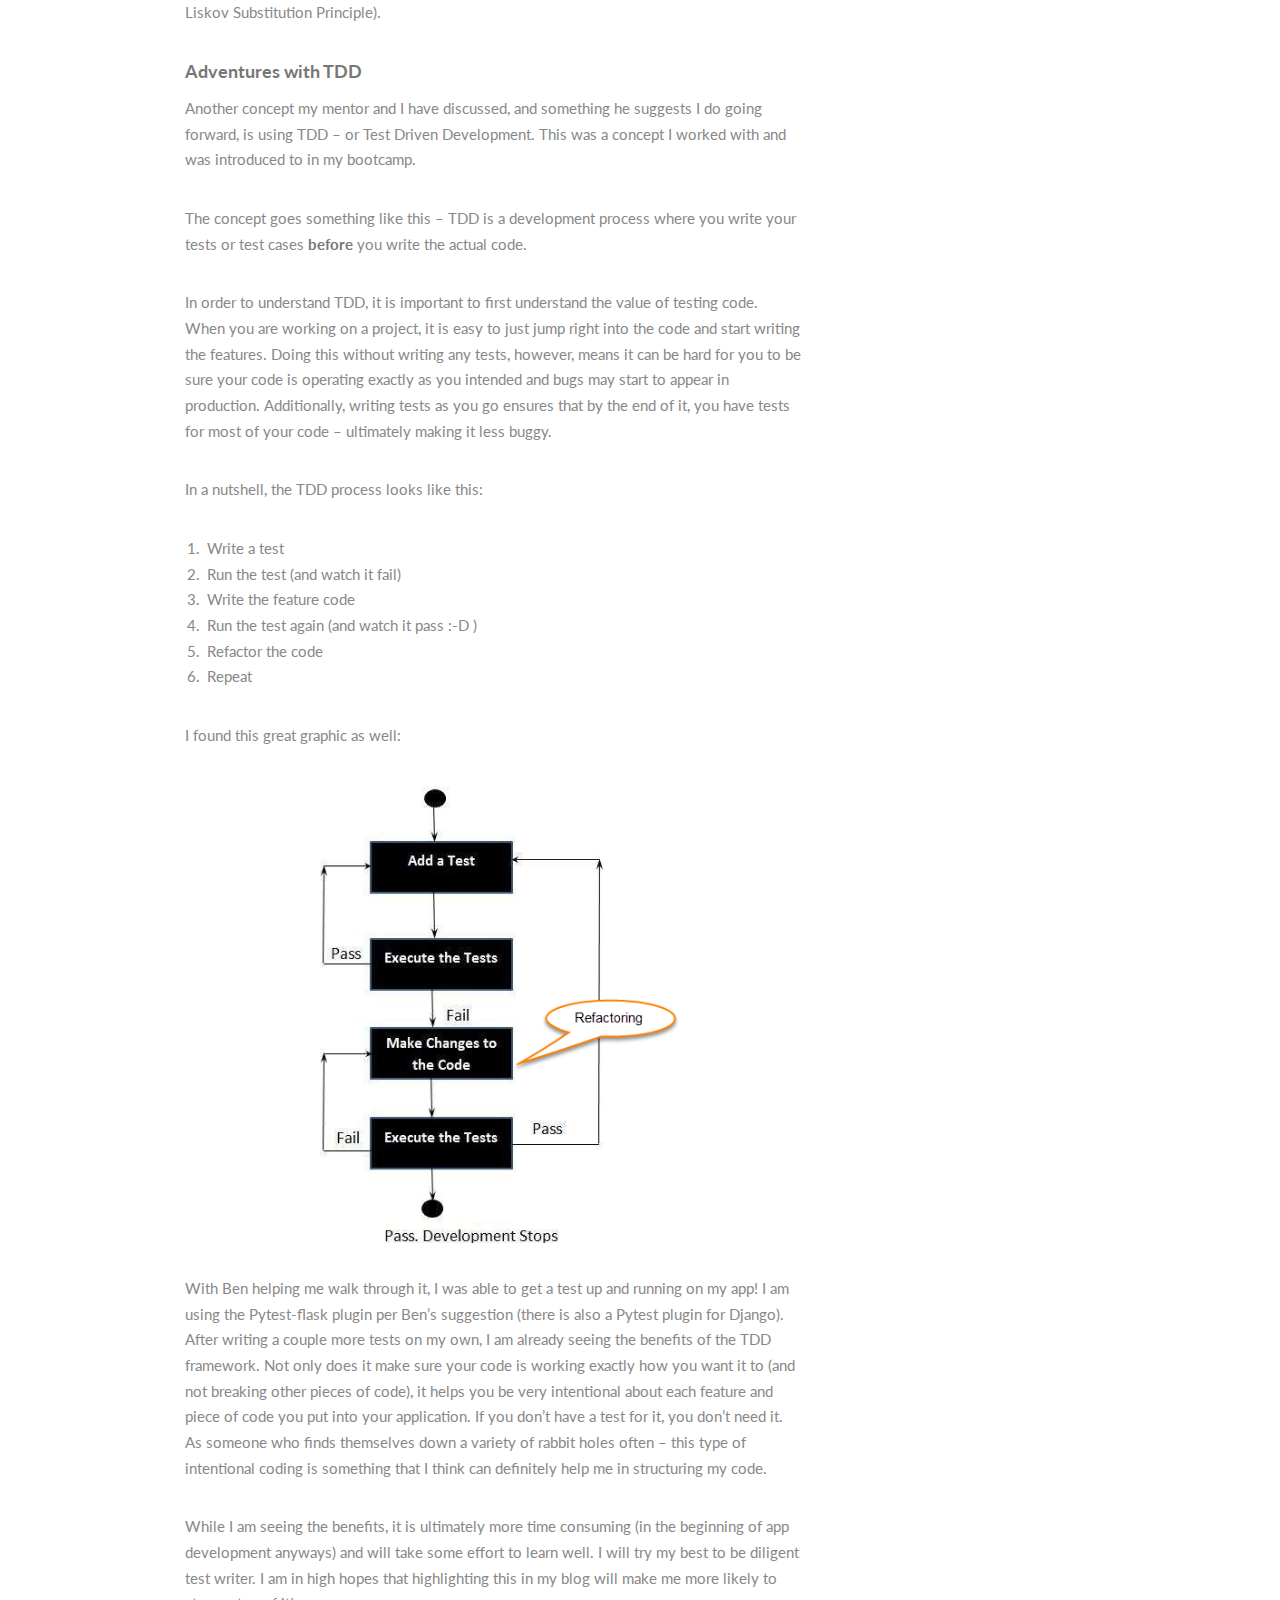
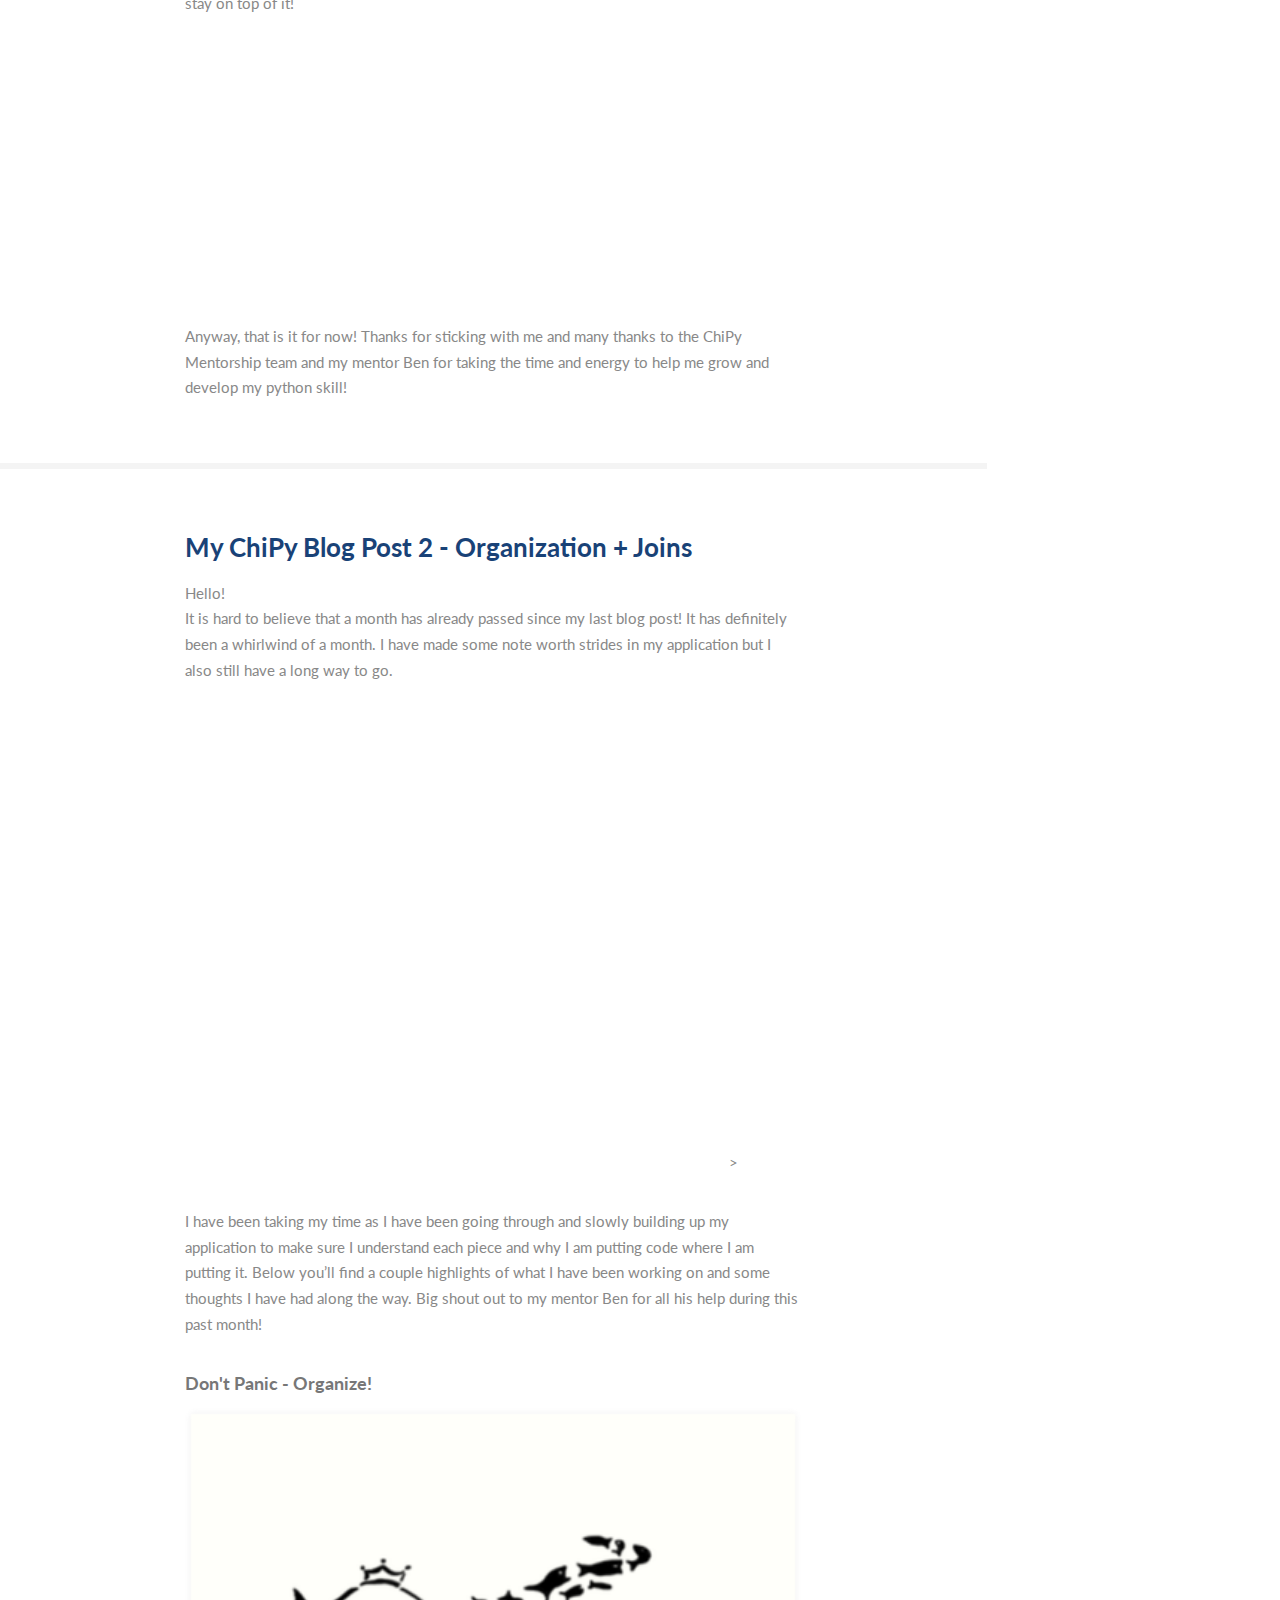
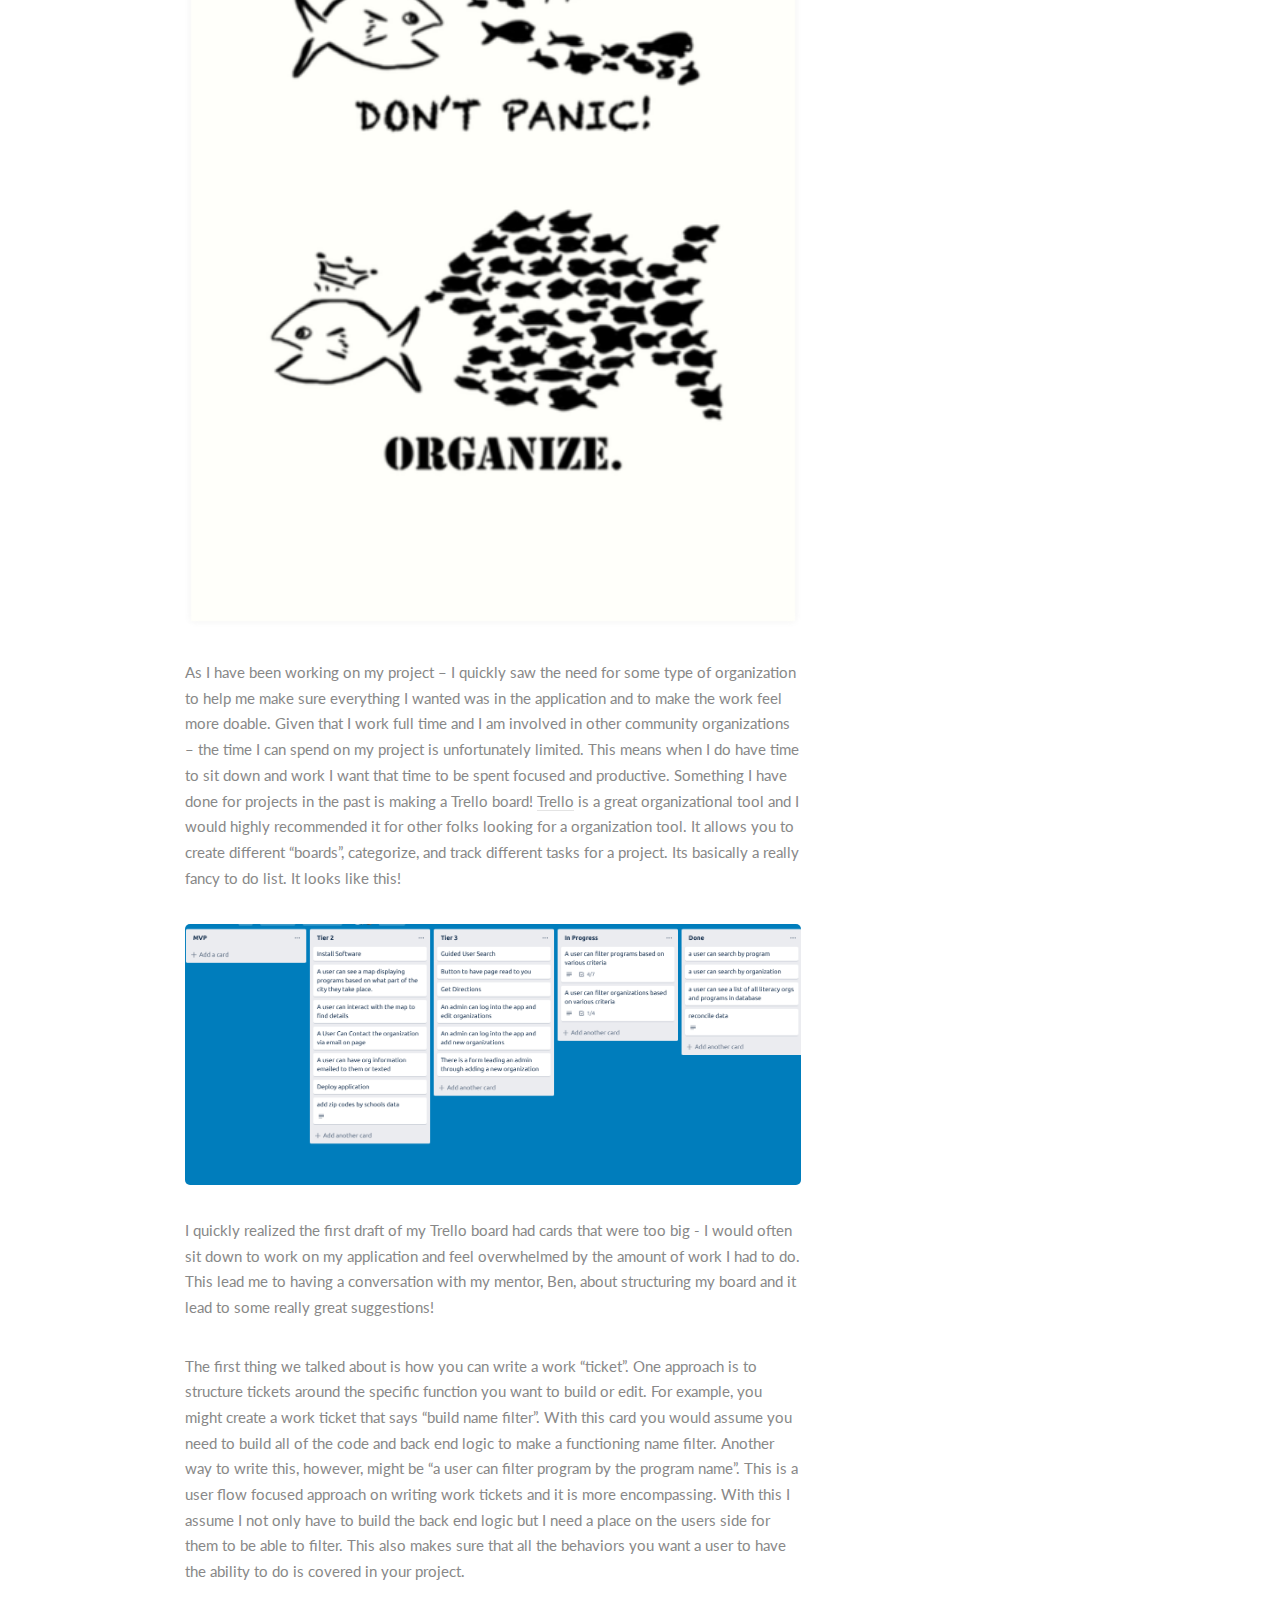
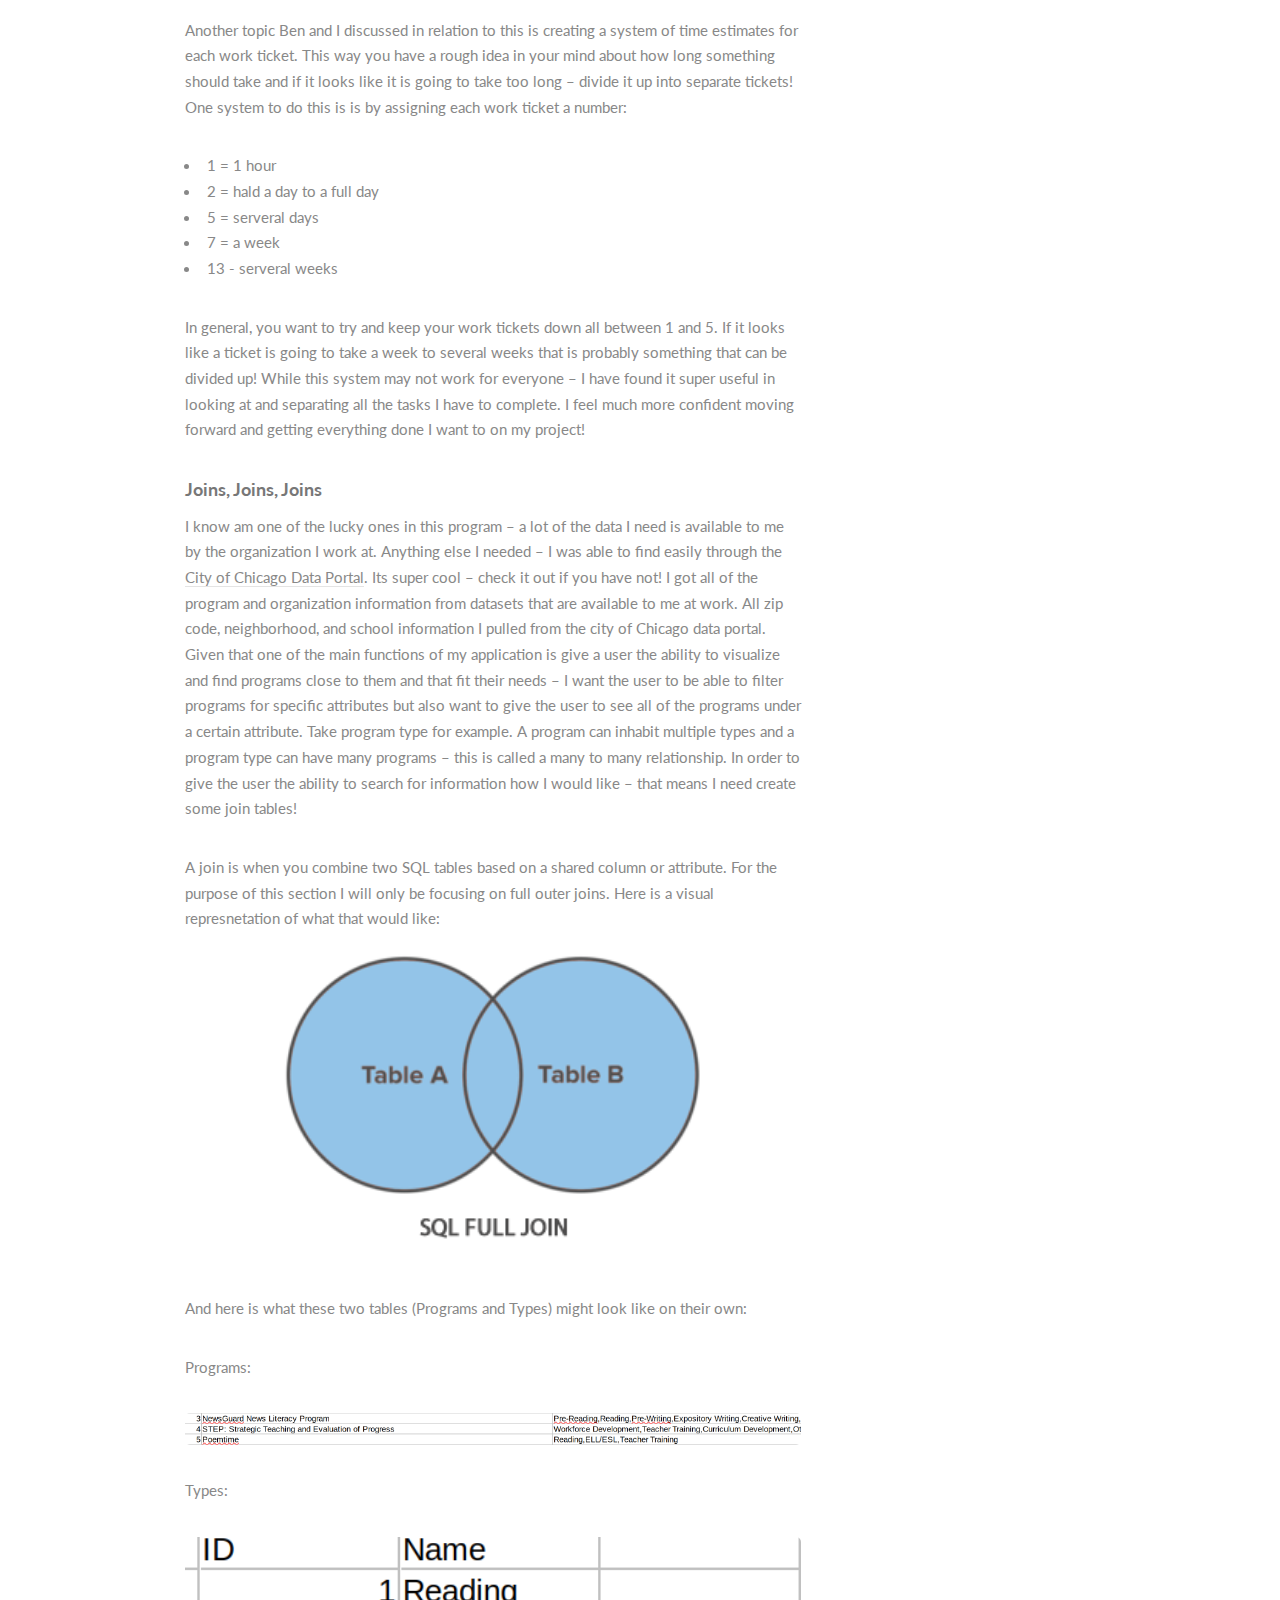
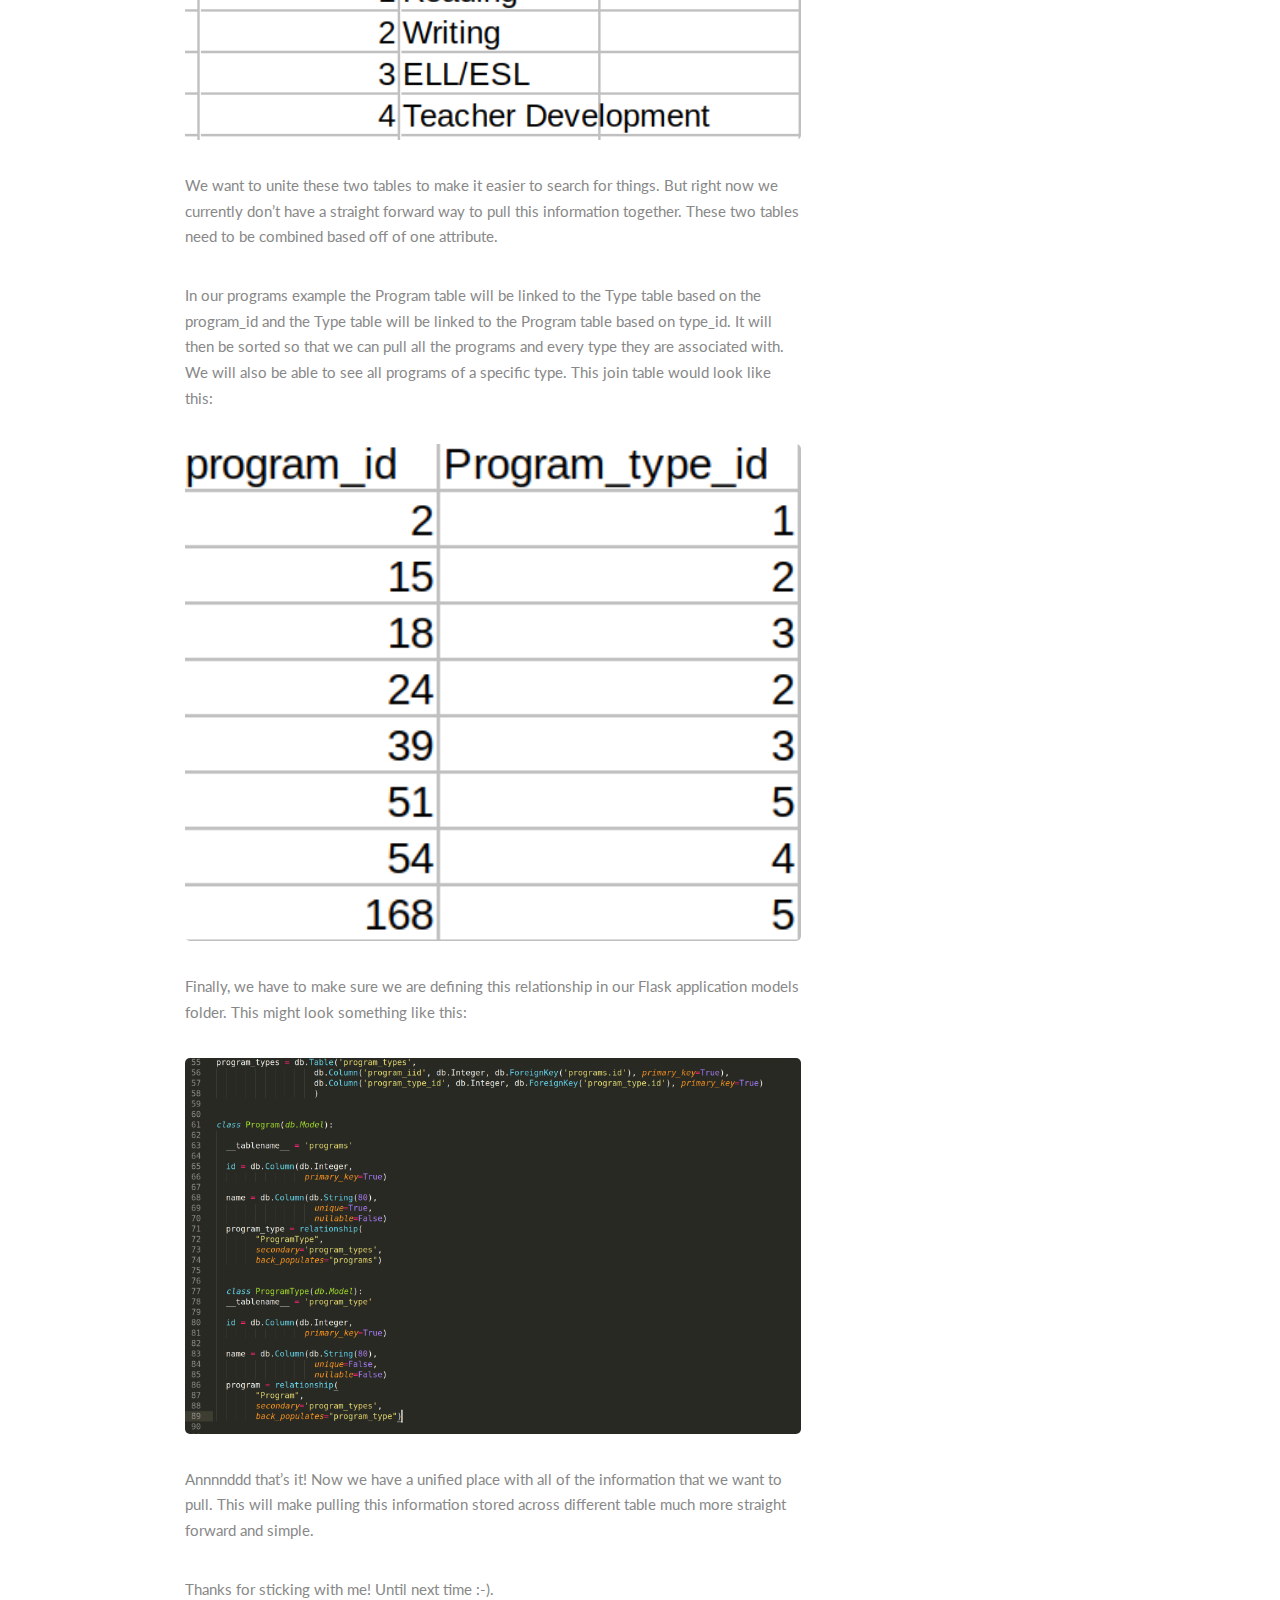
==== commit a0b2614d: "updated profile pic on blog" ====
--- a/blog.html
+++ b/blog.html
@@ -14,7 +14,7 @@
 
 		<section id="header">
 			<header>
-				<span class="image avatar"><img src="images/headshot.jpg" alt="" /></span>
+				<span class="image avatar"><img src="images/headshot-2.jpg" alt="" /></span>
 				<h1 id="logo">My ChiPy Blog</h1> <br>
 			</header>
 			<nav id="nav">
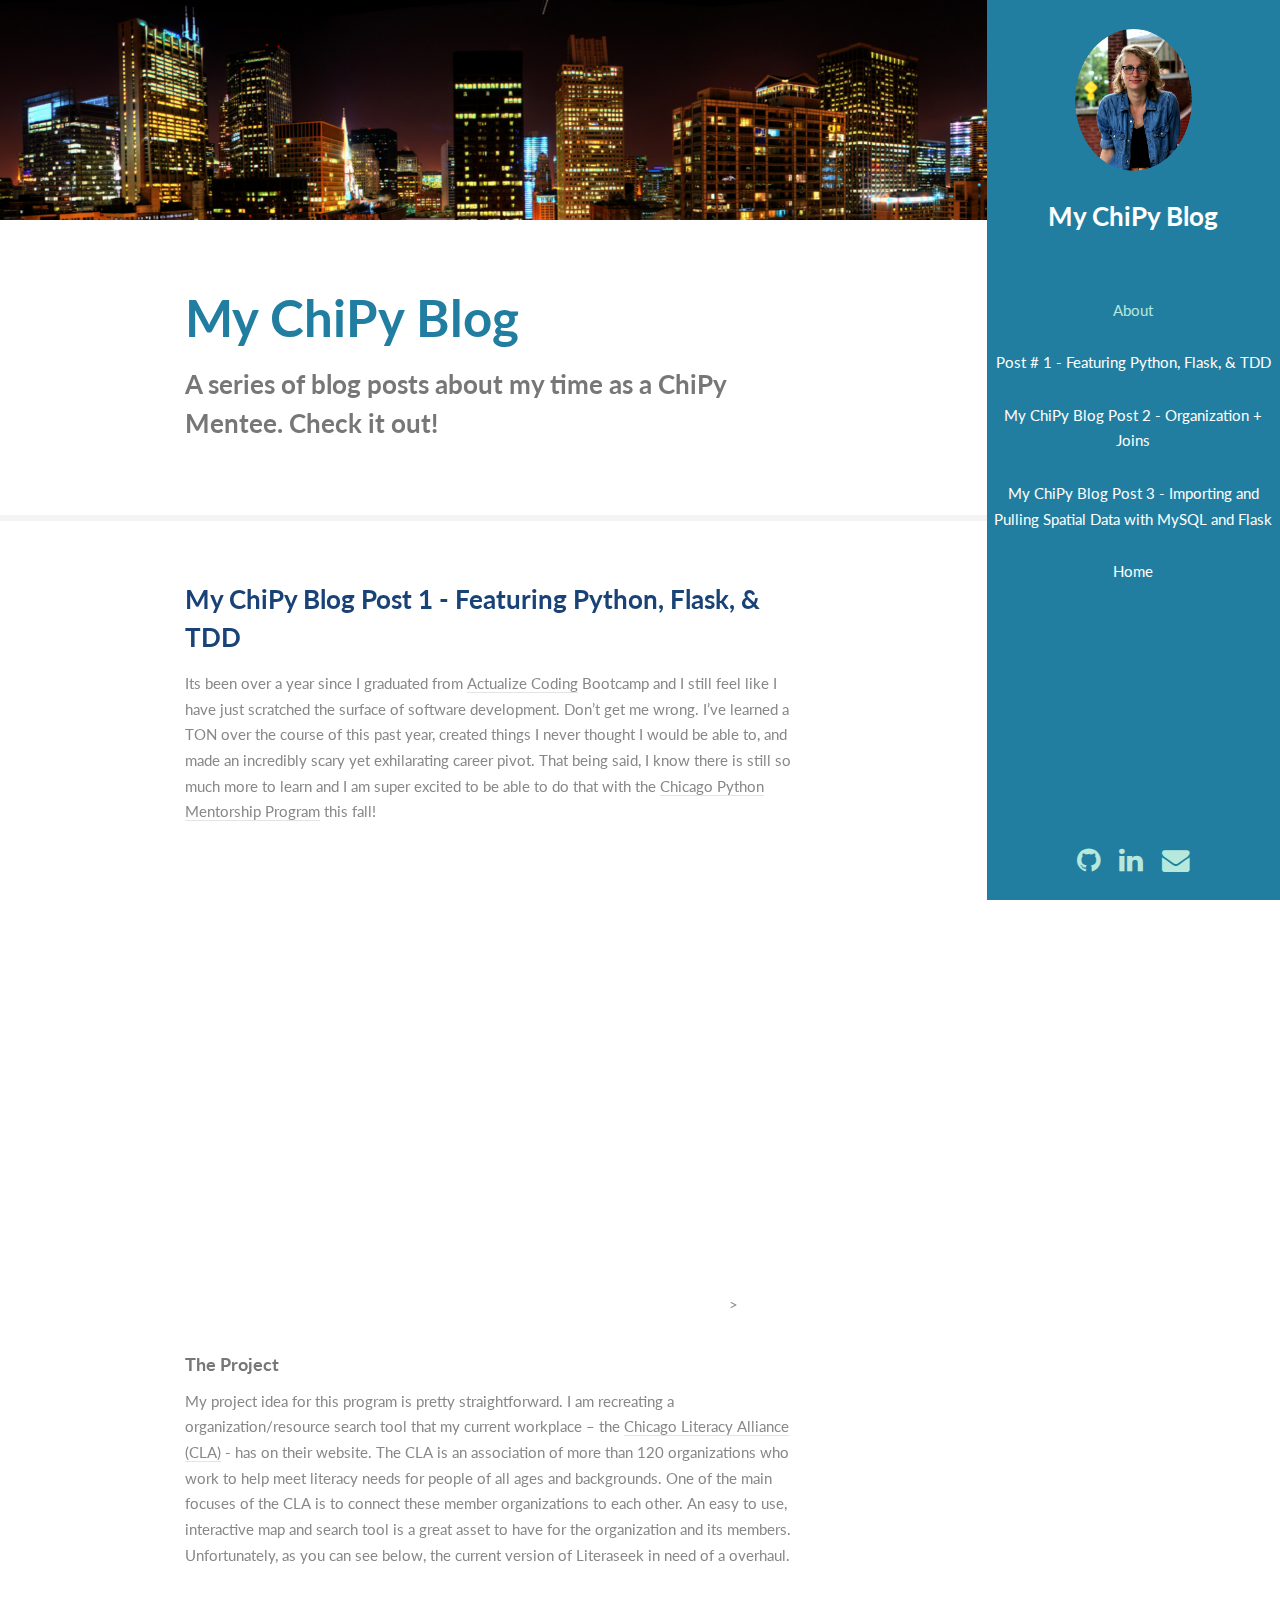
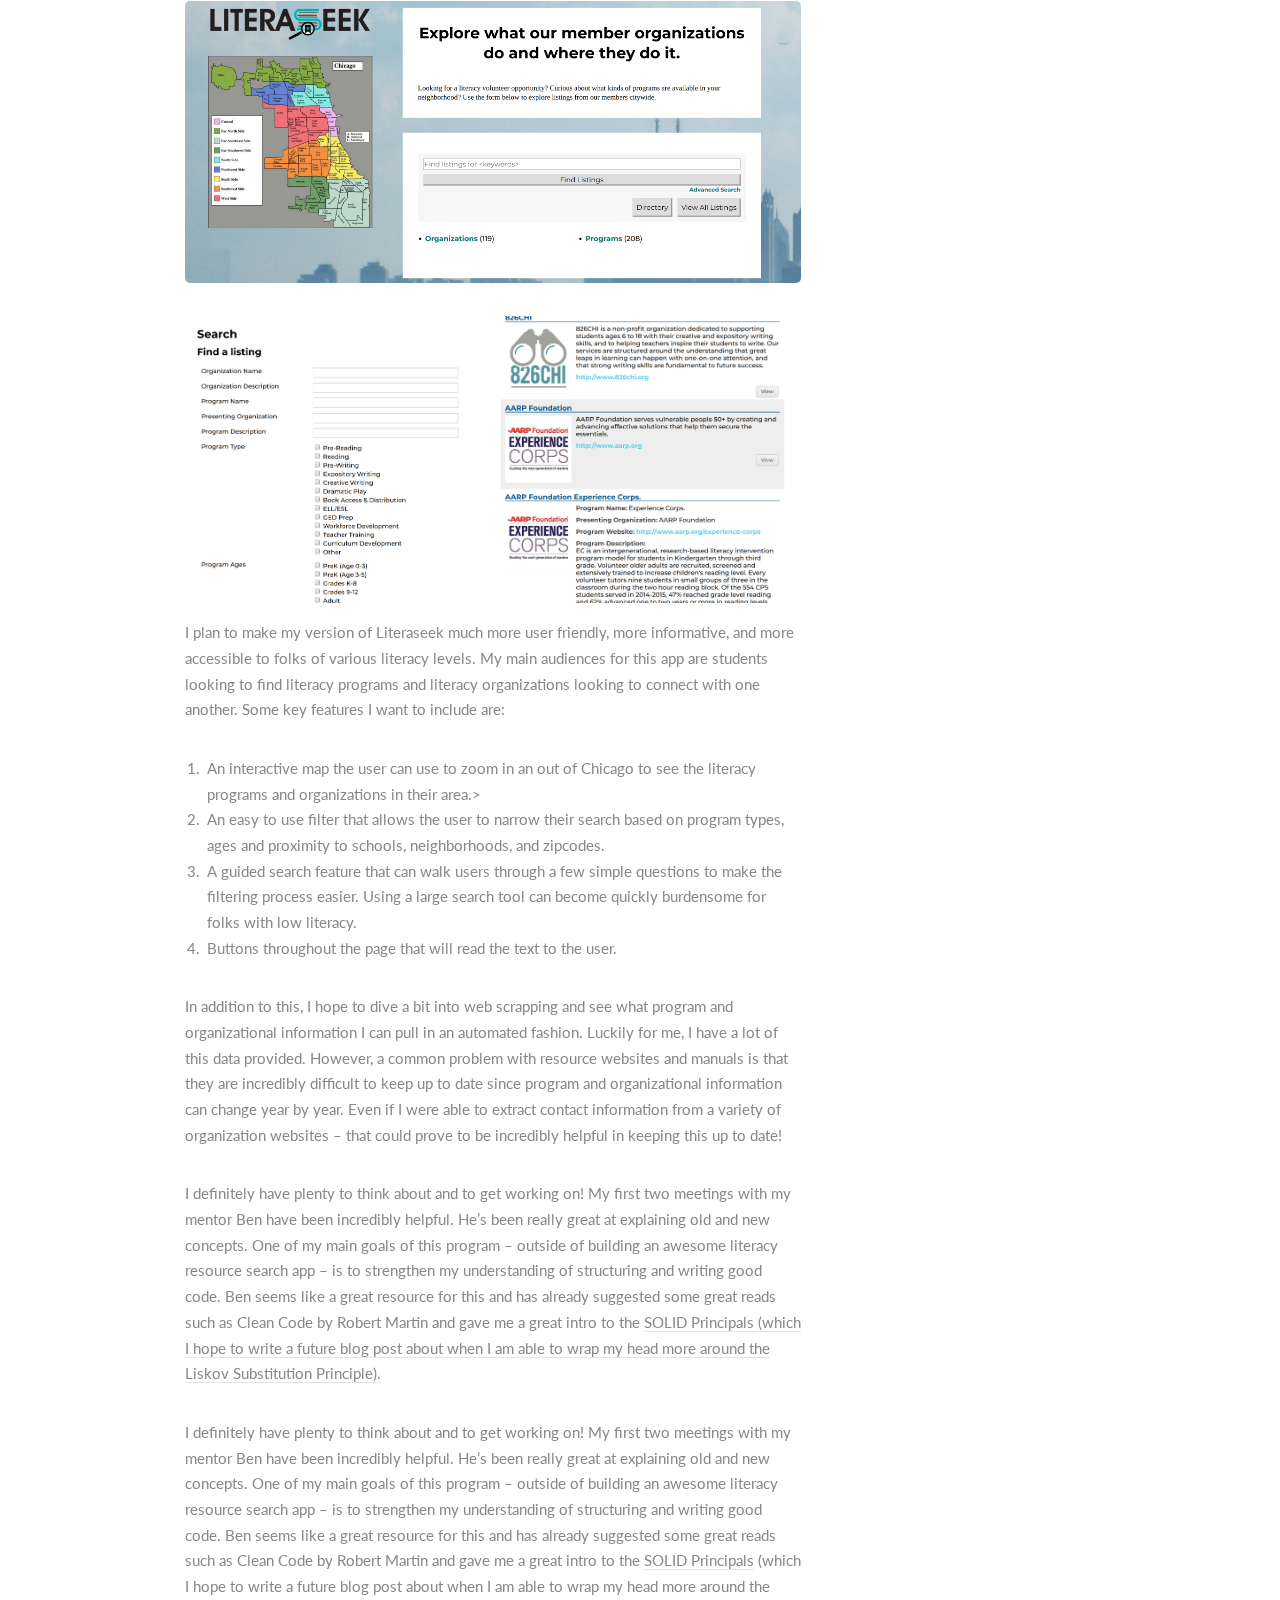
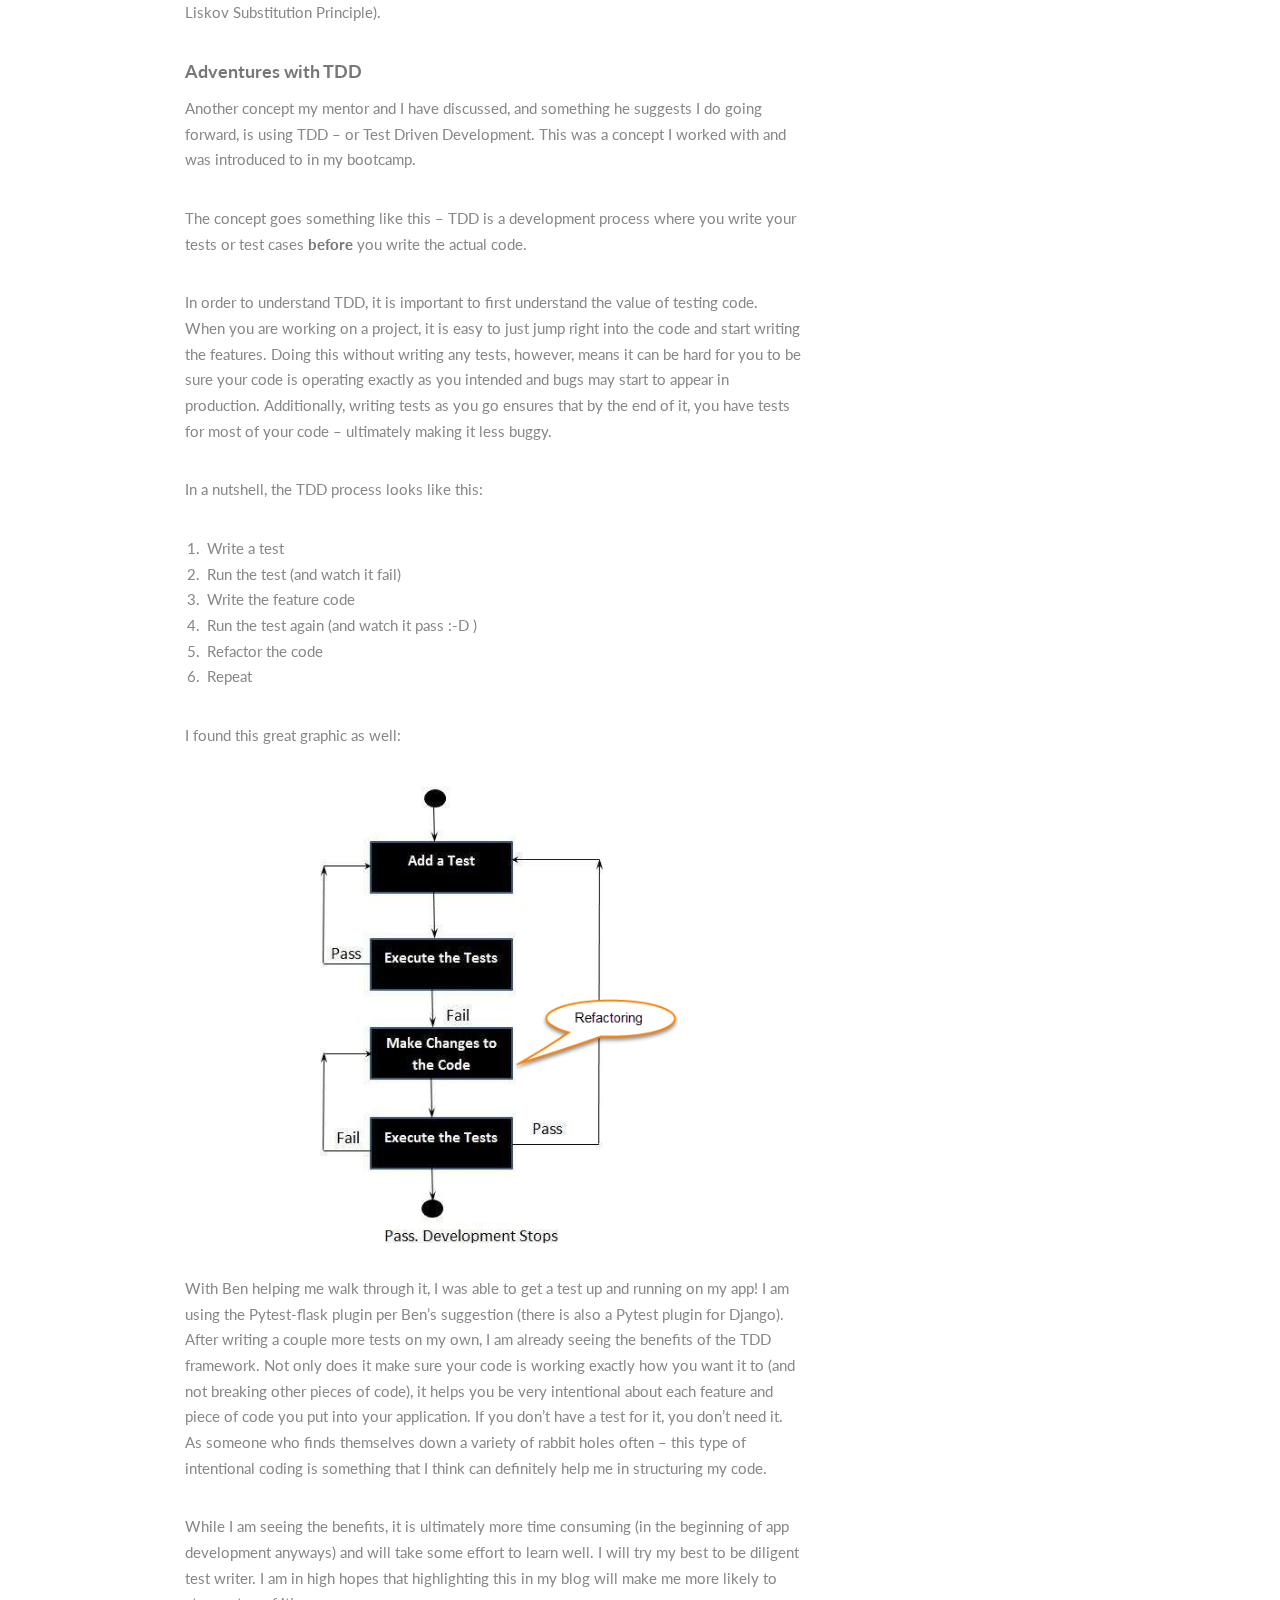
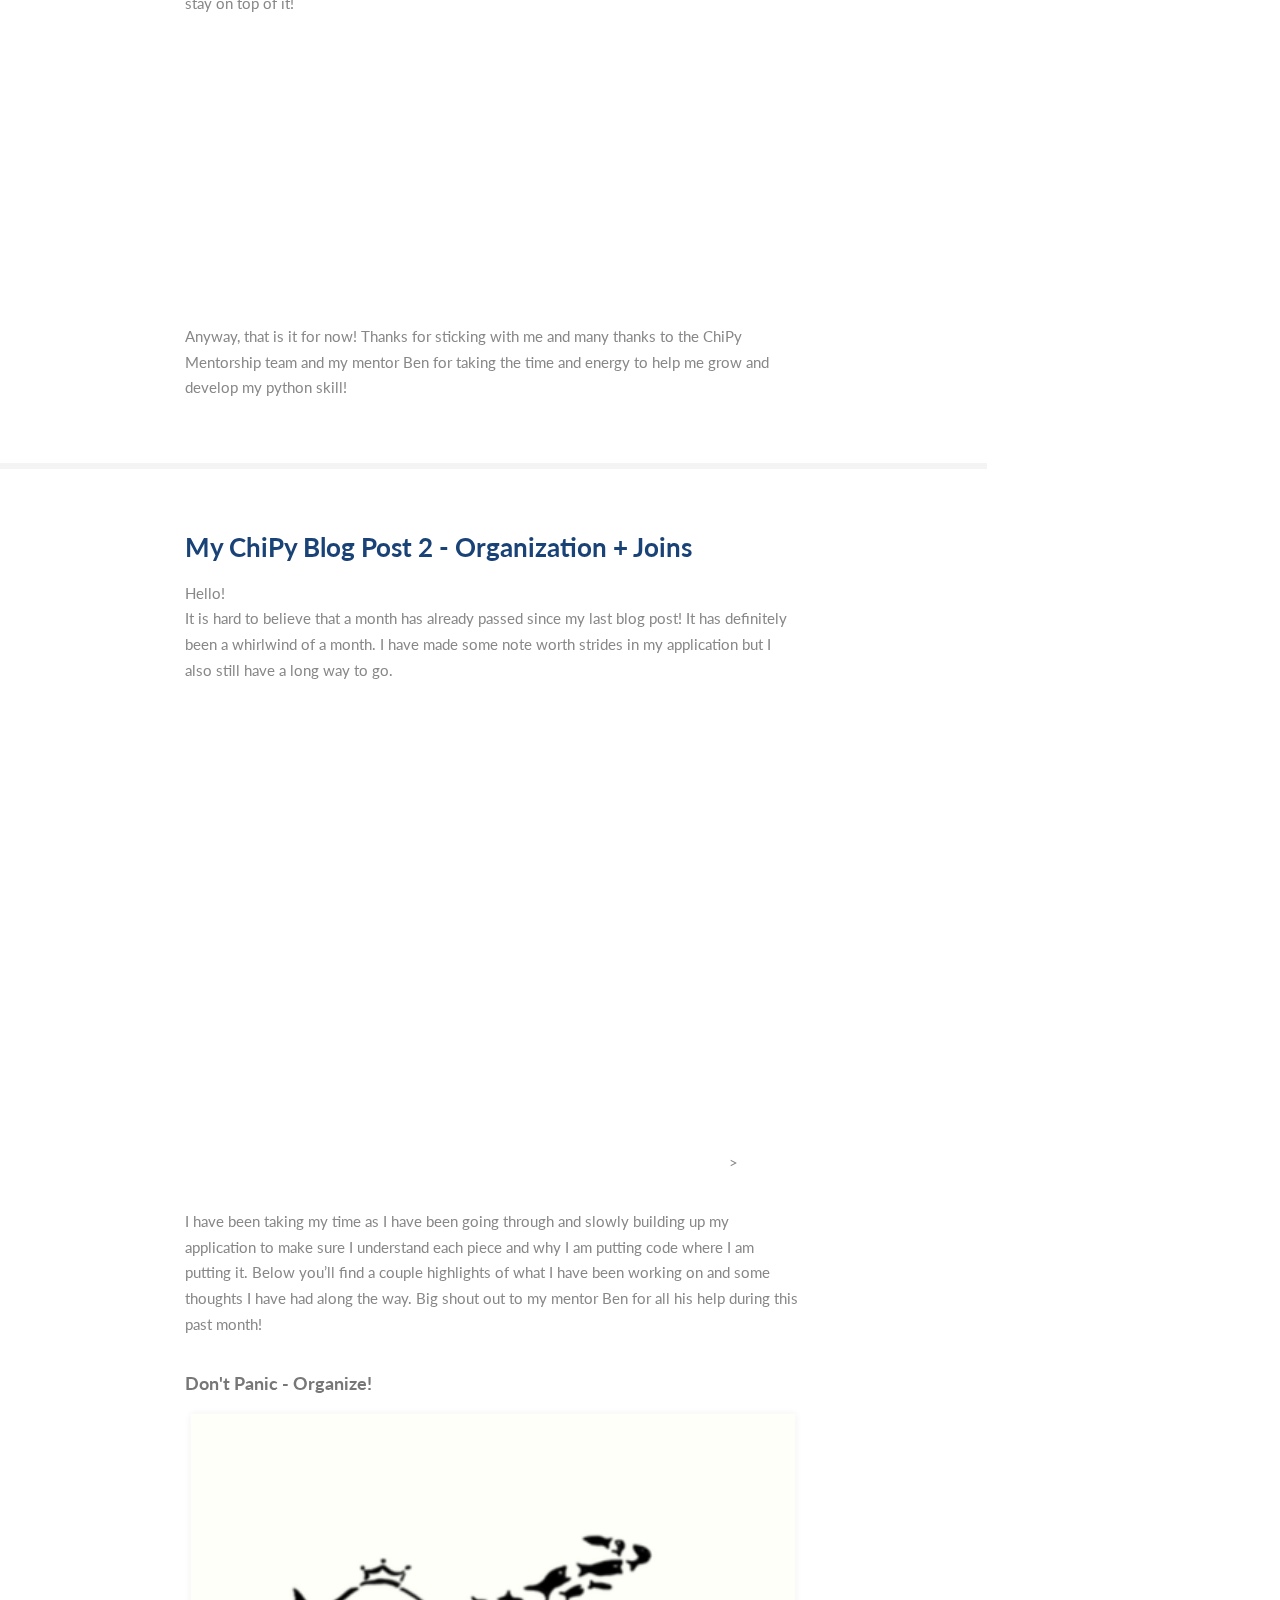
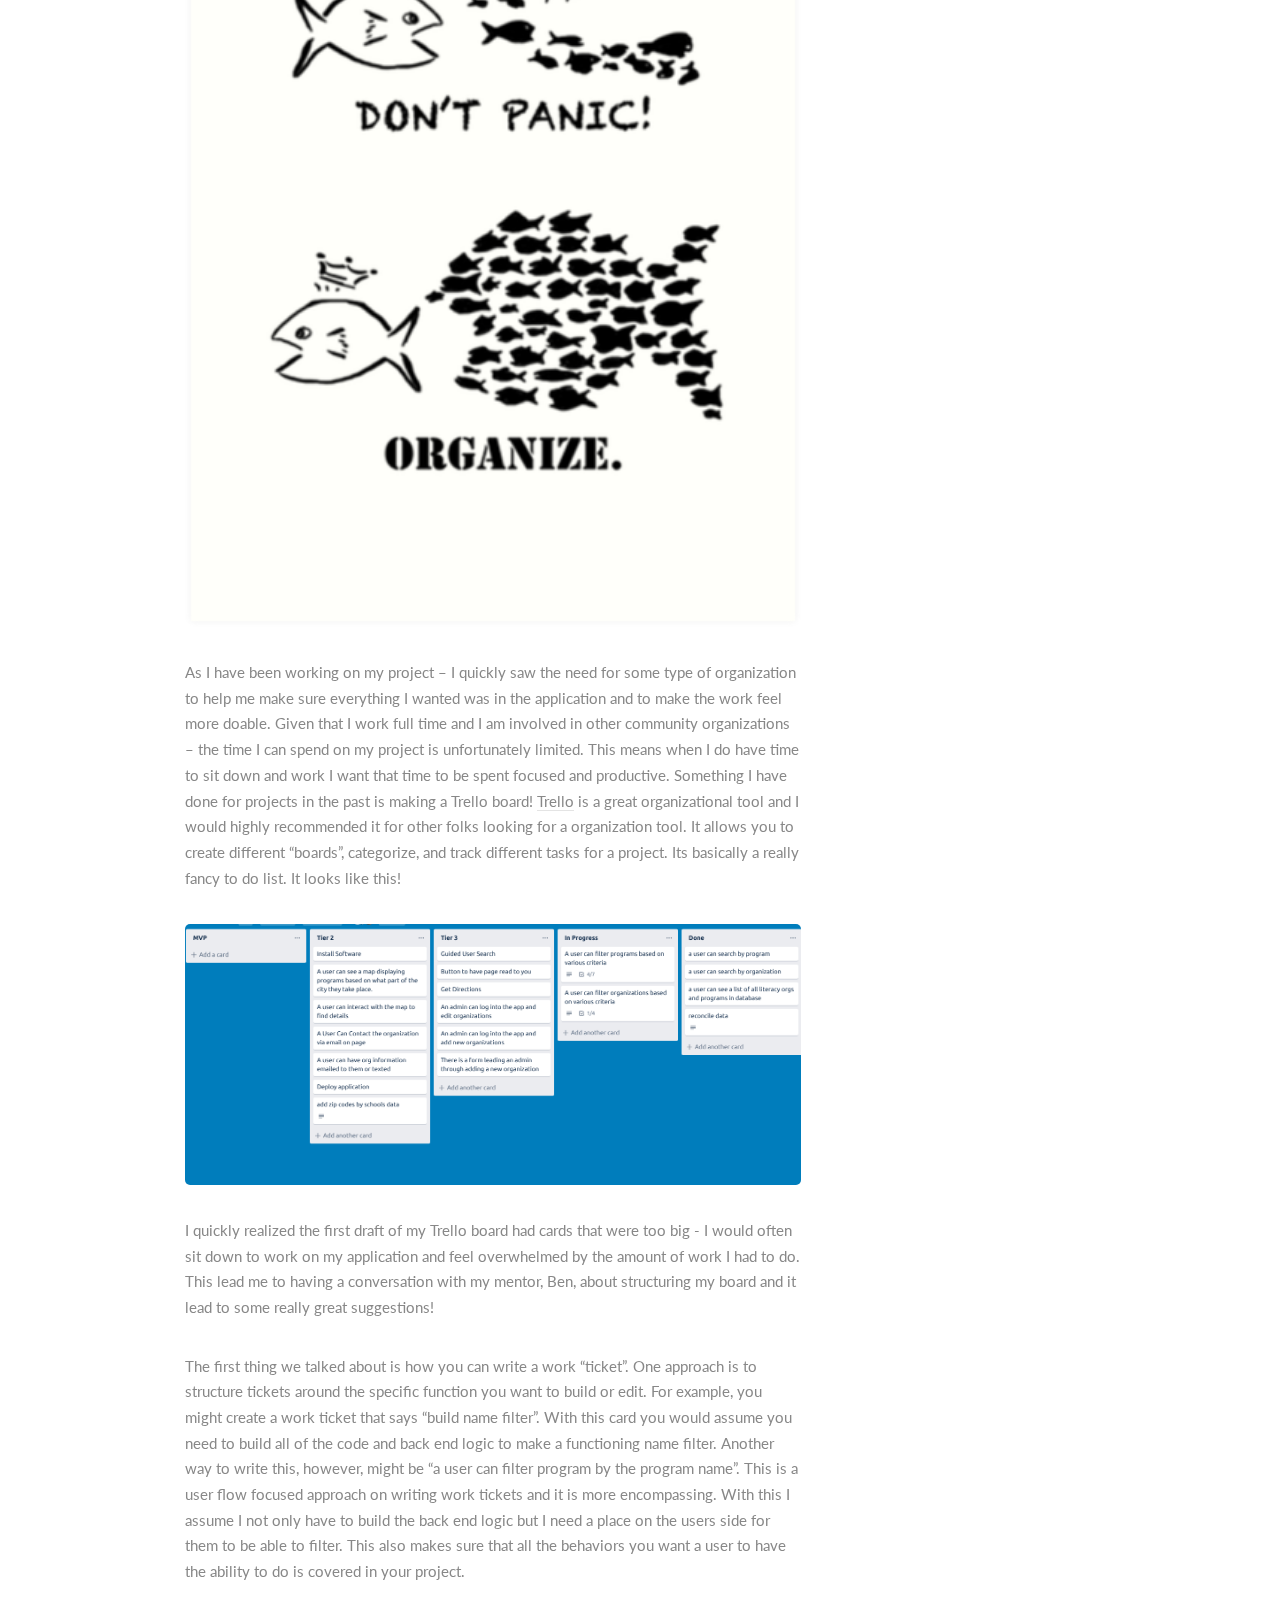
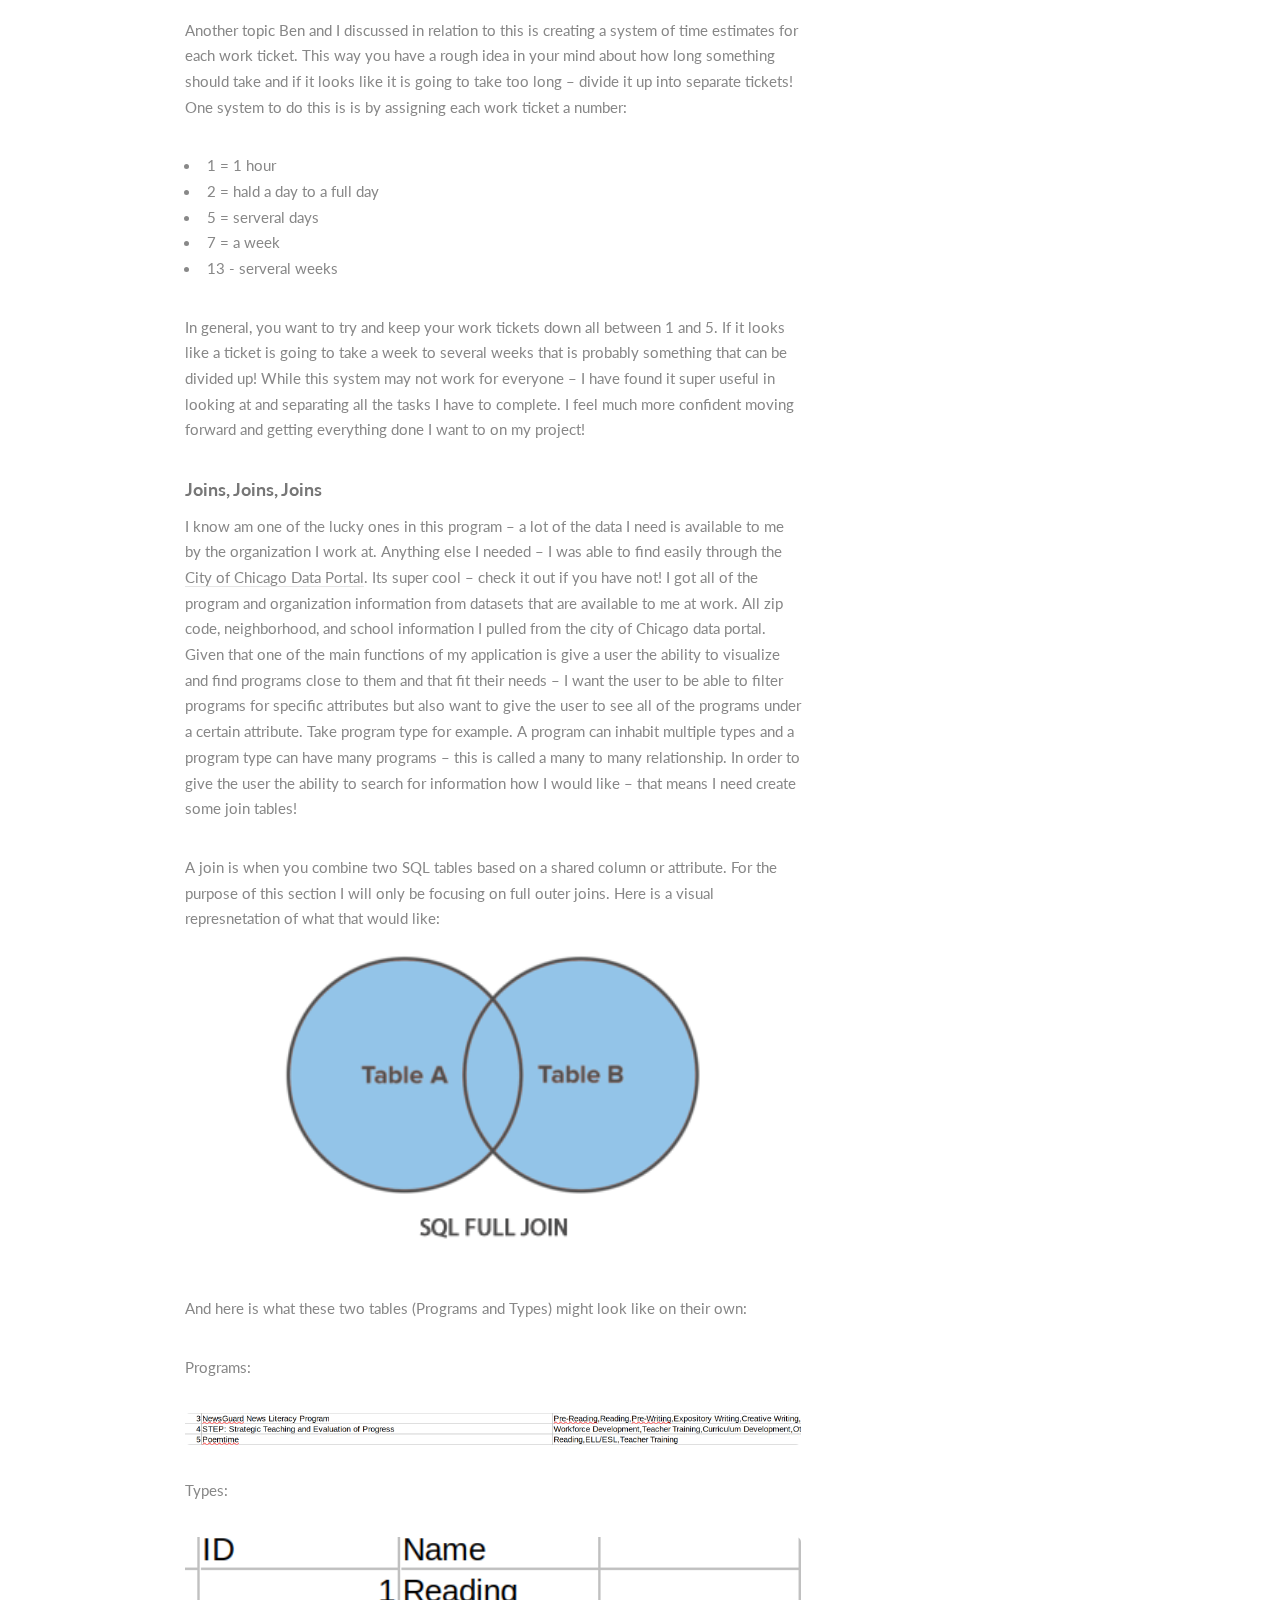
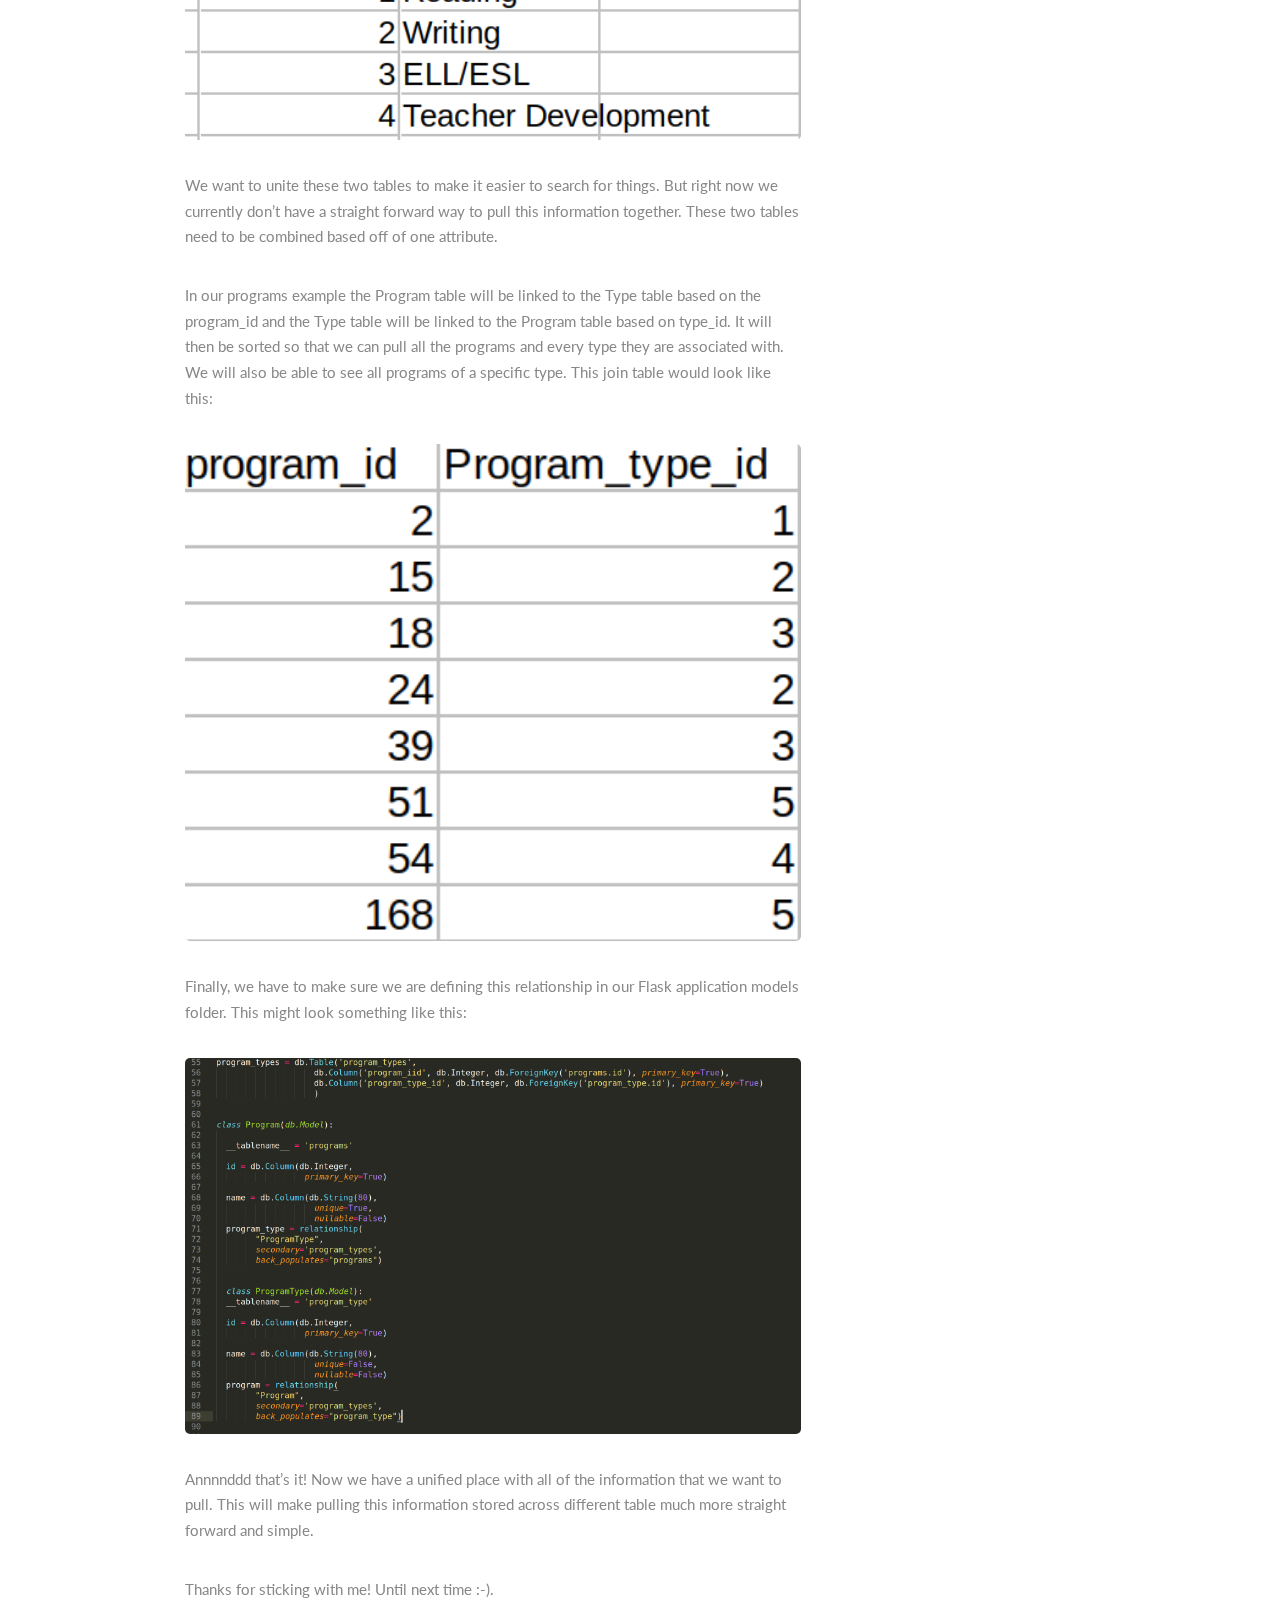
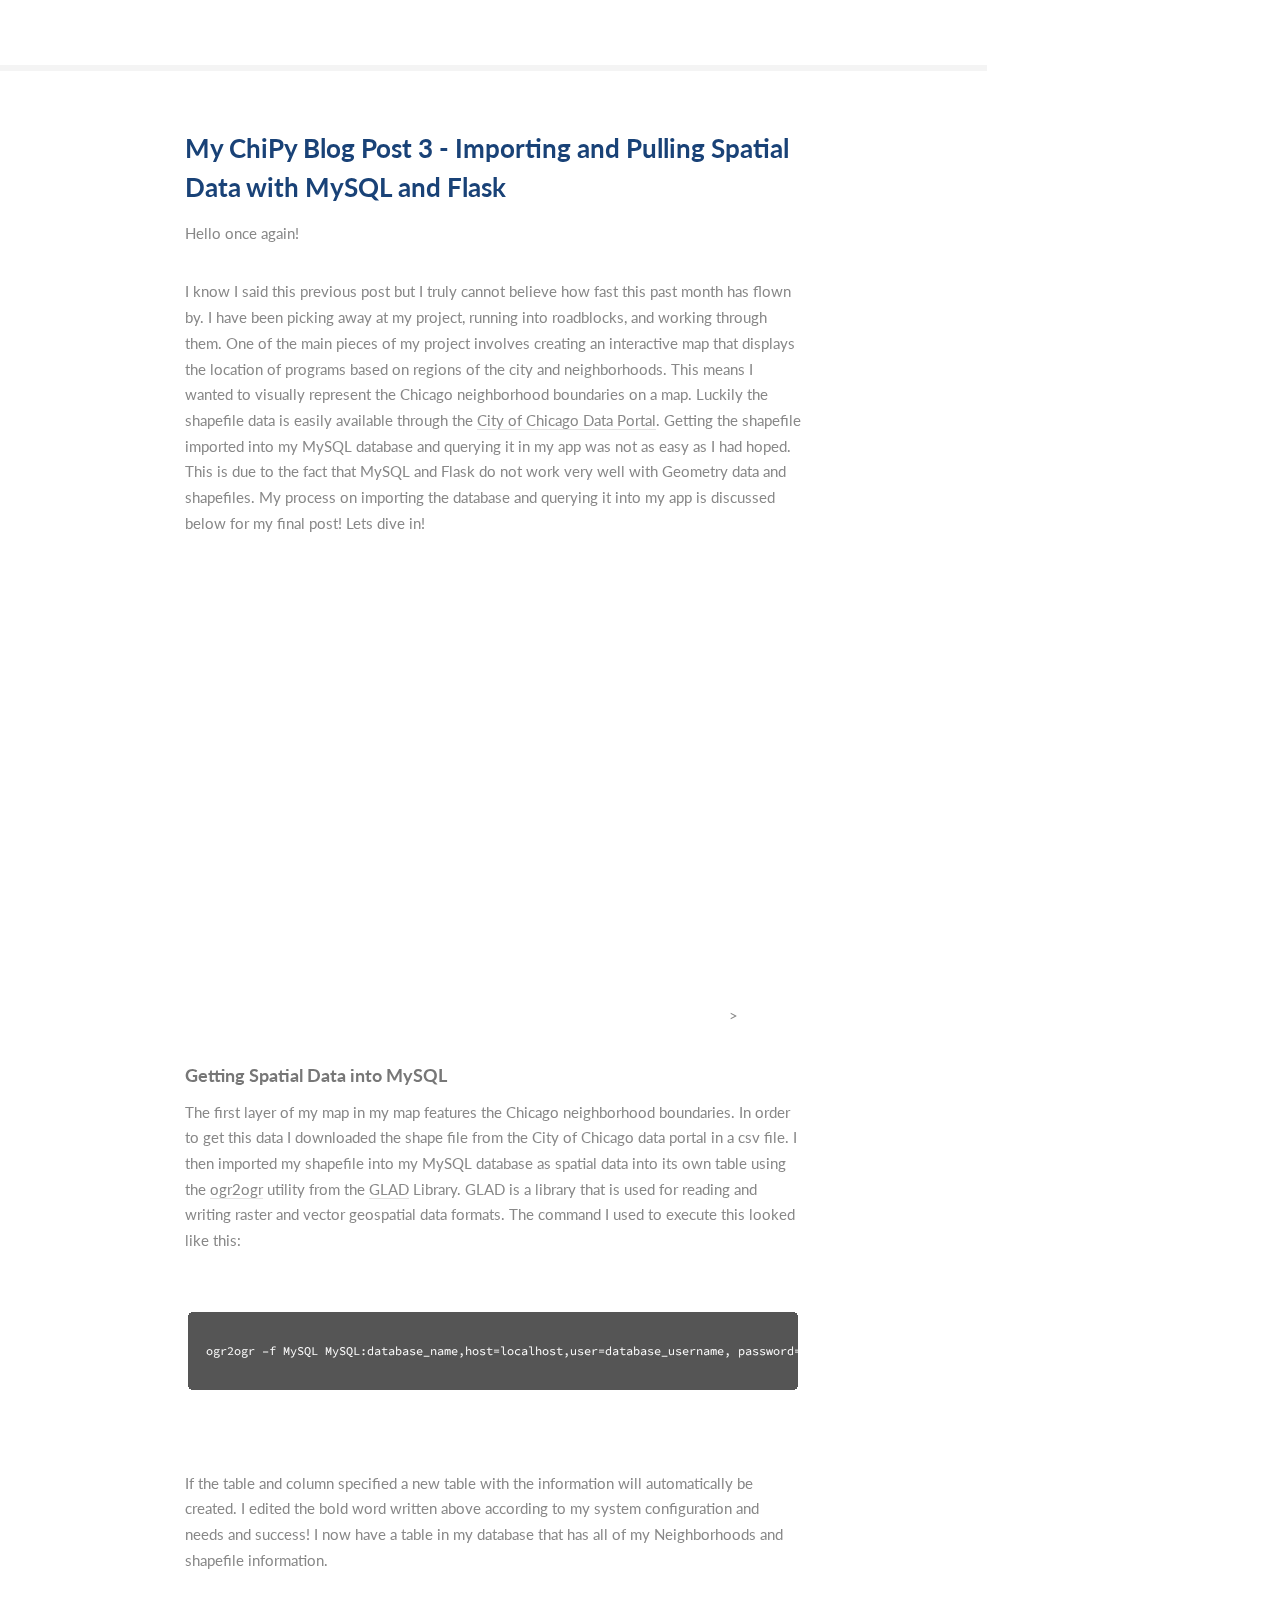
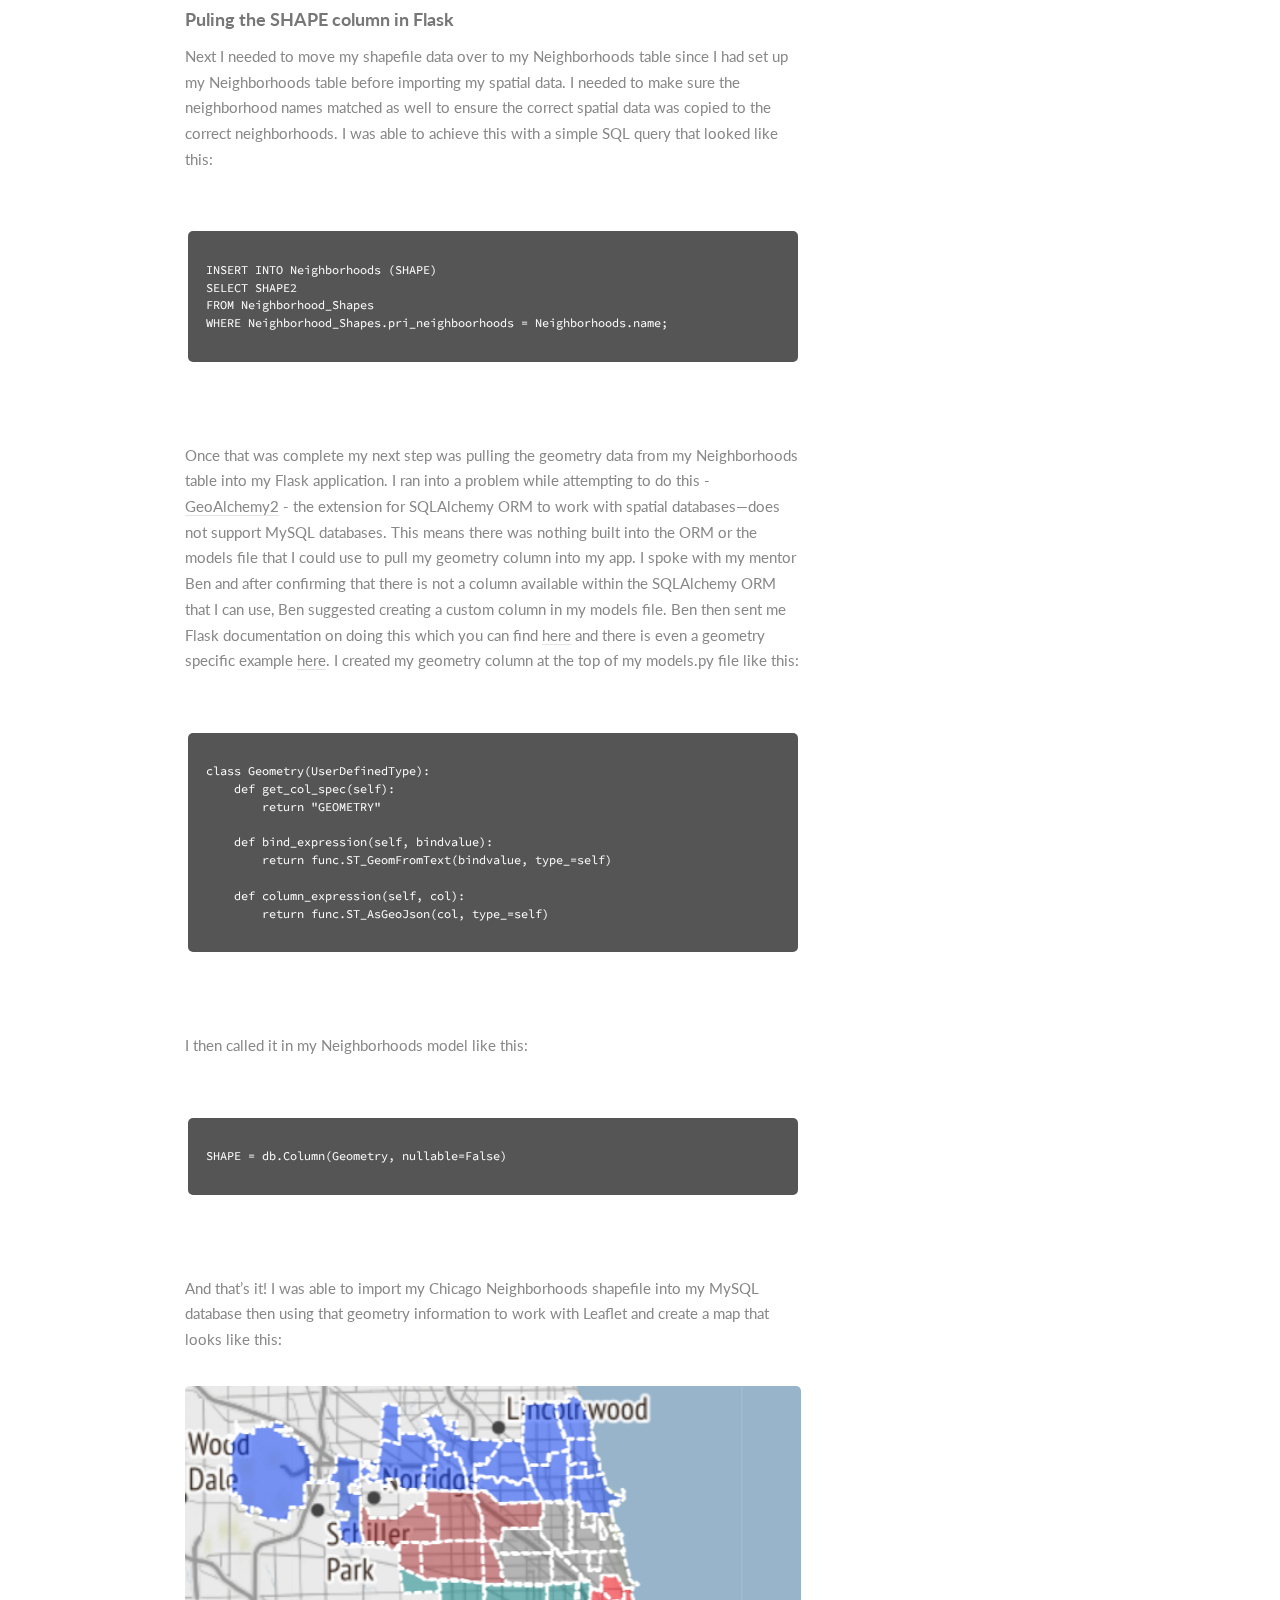
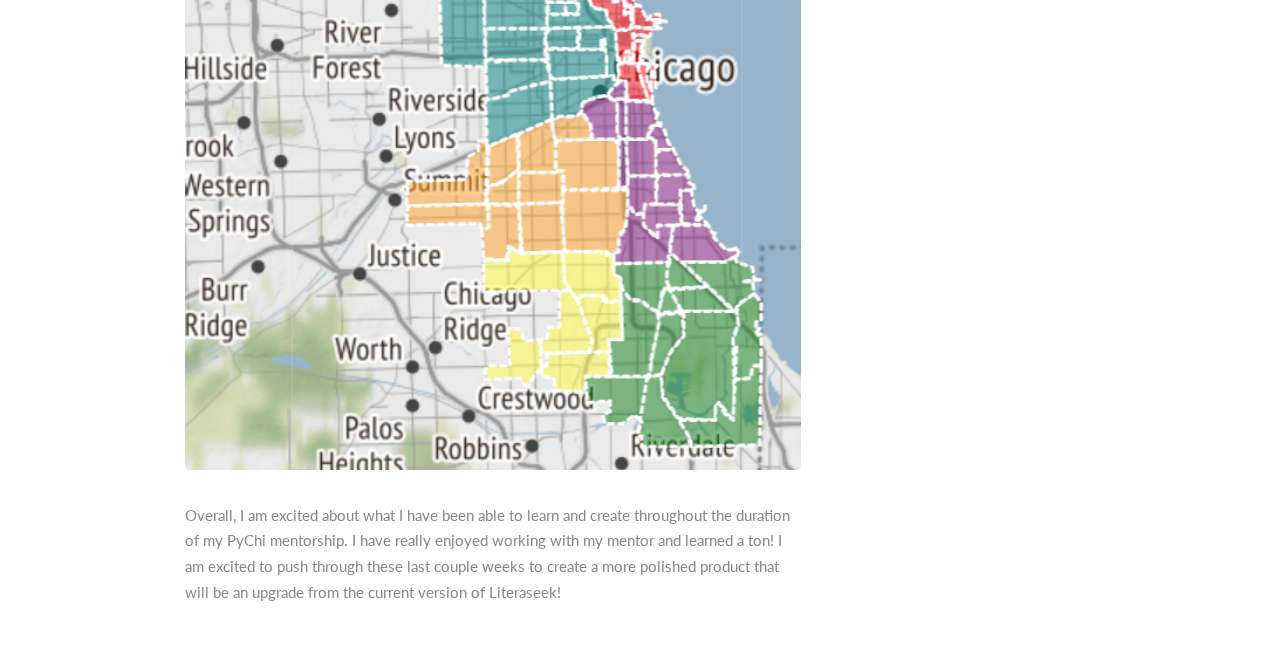
==== commit fbbf148f: "added third blog section" ====
--- a/blog.html
+++ b/blog.html
@@ -22,6 +22,7 @@
 					<li><a href="#one" class="active">About</a></li>
 					<li><a href="#two">Post # 1 - Featuring Python, Flask, & TDD</a></li>
 					<li><a href="#three">My ChiPy Blog Post 2 - Organization + Joins </a></li>
+					<li><a href="#four">My ChiPy Blog Post 3 - Importing and Pulling Spatial Data with MySQL and Flask </a></li>
 					<li><a href="index.html">Home</a></li>
 				</ul>
 			</nav>
@@ -211,6 +212,88 @@
 
 					</div>
 				</section>
+
+				<!-- blog 2 **************************************** -->
+
+				<section id="four">
+					<div class="container">
+						<h3 style="color:#194277;">My ChiPy Blog Post 3 - Importing and Pulling Spatial Data with MySQL and Flask</h3>
+
+						<p>
+							Hello once again!
+						</p>
+
+						<p>
+							I know I said this previous post but I truly cannot believe how fast this past month has flown by. I have been picking away at my project, running into roadblocks, and working through them. One of the main pieces of my project involves creating an interactive map that displays the location of programs based on regions of the city and neighborhoods. This means I wanted to visually represent the Chicago neighborhood boundaries on a map. Luckily the shapefile data is easily available through the <a href="https://data.cityofchicago.org/" target="_blank">City of Chicago Data Portal</a>. Getting the shapefile imported into my MySQL database and querying it in my app was not as easy as I had hoped. This is due to the fact that MySQL and Flask do not work very well with Geometry data and shapefiles. My process on importing the database and querying it into my app is discussed below for my final post! Lets dive in!
+						</p>
+						<span class="image fit image-center"><iframe src="https://giphy.com/embed/2cehTmp8rASyunE10R" width="480" height="452" frameBorder="0" class="giphy-embed" allowFullScreen></iframe>></span>
+
+						<h4>Getting Spatial Data into MySQL</h4>
+
+						<p>
+							The first layer of my map in my map features the Chicago neighborhood boundaries. In order to get this data I downloaded the shape file from the City of Chicago data portal in a csv file. I then imported my shapefile into my MySQL database as spatial data into its own table using the <a href="https://gdal.org/programs/ogr2ogr.html" target="_blank">ogr2ogr</a> utility from the <a href="https://gdal.org/" target="_blank">GLAD</a> Library. GLAD is a library that is used for reading and writing raster and vector geospatial data formats. The command I used to execute this looked like this:
+						</p>
+
+						<pre>
+							<code>
+ogr2ogr –f MySQL MySQL:database_name,host=localhost,user=database_username, password=database_password path/to/shapefile  -nln datatable_name -update -overwrite -lco engine=MYISAM
+							</code>
+						</pre>
+
+						<p>
+							If the table and column specified a new table with the information will automatically be created. I edited the bold word written above according to my system configuration and needs and success! I now have a table in my database that has all of my Neighborhoods and shapefile information.
+						</p>
+
+						<h4>Puling the SHAPE column in Flask</h4>
+
+						<p>Next I needed to move my shapefile data over to my Neighborhoods table since I had set up my Neighborhoods table before importing my spatial data. I needed to make sure the neighborhood names matched as well to ensure the correct spatial data was copied to the correct neighborhoods. I was able to achieve this with a simple SQL query that looked like this:</p>
+
+						<pre>
+							<code>
+INSERT INTO Neighborhoods (SHAPE)
+SELECT SHAPE2
+FROM Neighborhood_Shapes
+WHERE Neighborhood_Shapes.pri_neighboorhoods = Neighborhoods.name;
+							</code>
+						</pre>
+
+						<p>Once that was complete my next step was pulling the geometry data from my Neighborhoods table into my Flask application. I ran into a problem while attempting to do this - <a href="" target="">GeoAlchemy2</a> - the extension for SQLAlchemy ORM to work with spatial databases—does not support MySQL databases. This means there was nothing built into the ORM or the models file that I could use to pull my geometry column into my app. I spoke with my mentor Ben and after confirming that there is not a column available within the SQLAlchemy ORM that I can use, Ben suggested creating a custom column in my models file. Ben then sent me Flask documentation on doing this which you can find <a href="https://docs.sqlalchemy.org/en/13/core/custom_types.html" target="_blank">here</a> and there is even a geometry specific example <a href="https://docs.sqlalchemy.org/en/13/core/custom_types.html#applying-sql-level-bind-result-processing" target="_blank">here</a>. I created my geometry column at the top of my models.py file like this:</p>
+
+						<pre>
+							<code>
+class Geometry(UserDefinedType):
+    def get_col_spec(self):
+        return "GEOMETRY"
+
+    def bind_expression(self, bindvalue):
+        return func.ST_GeomFromText(bindvalue, type_=self)
+
+    def column_expression(self, col):
+        return func.ST_AsGeoJson(col, type_=self)
+							</code>
+						</pre>
+
+						<p>I then called it in my Neighborhoods model like this: </p>
+
+						<pre>
+							<code>
+SHAPE = db.Column(Geometry, nullable=False)
+							</code>
+						</pre>
+	
+						<p>
+							And that’s it! I was able to import my Chicago Neighborhoods shapefile into my MySQL database then using that geometry information to work with Leaflet and create a map that looks like this:
+						</p>
+
+						<span class="image fit"><img src="images/map_1.png" alt="" /></span>
+						
+						<p>
+							Overall, I am excited about what I have been able to learn and create throughout the duration of my PyChi mentorship. I have really enjoyed working with my mentor and learned a ton! I am excited to push through these last couple weeks to create a more polished product that will be an upgrade from the current version of Literaseek! 
+						</p>
+
+					</div>
+				</section>
+
 			</div>
 		</div>
 
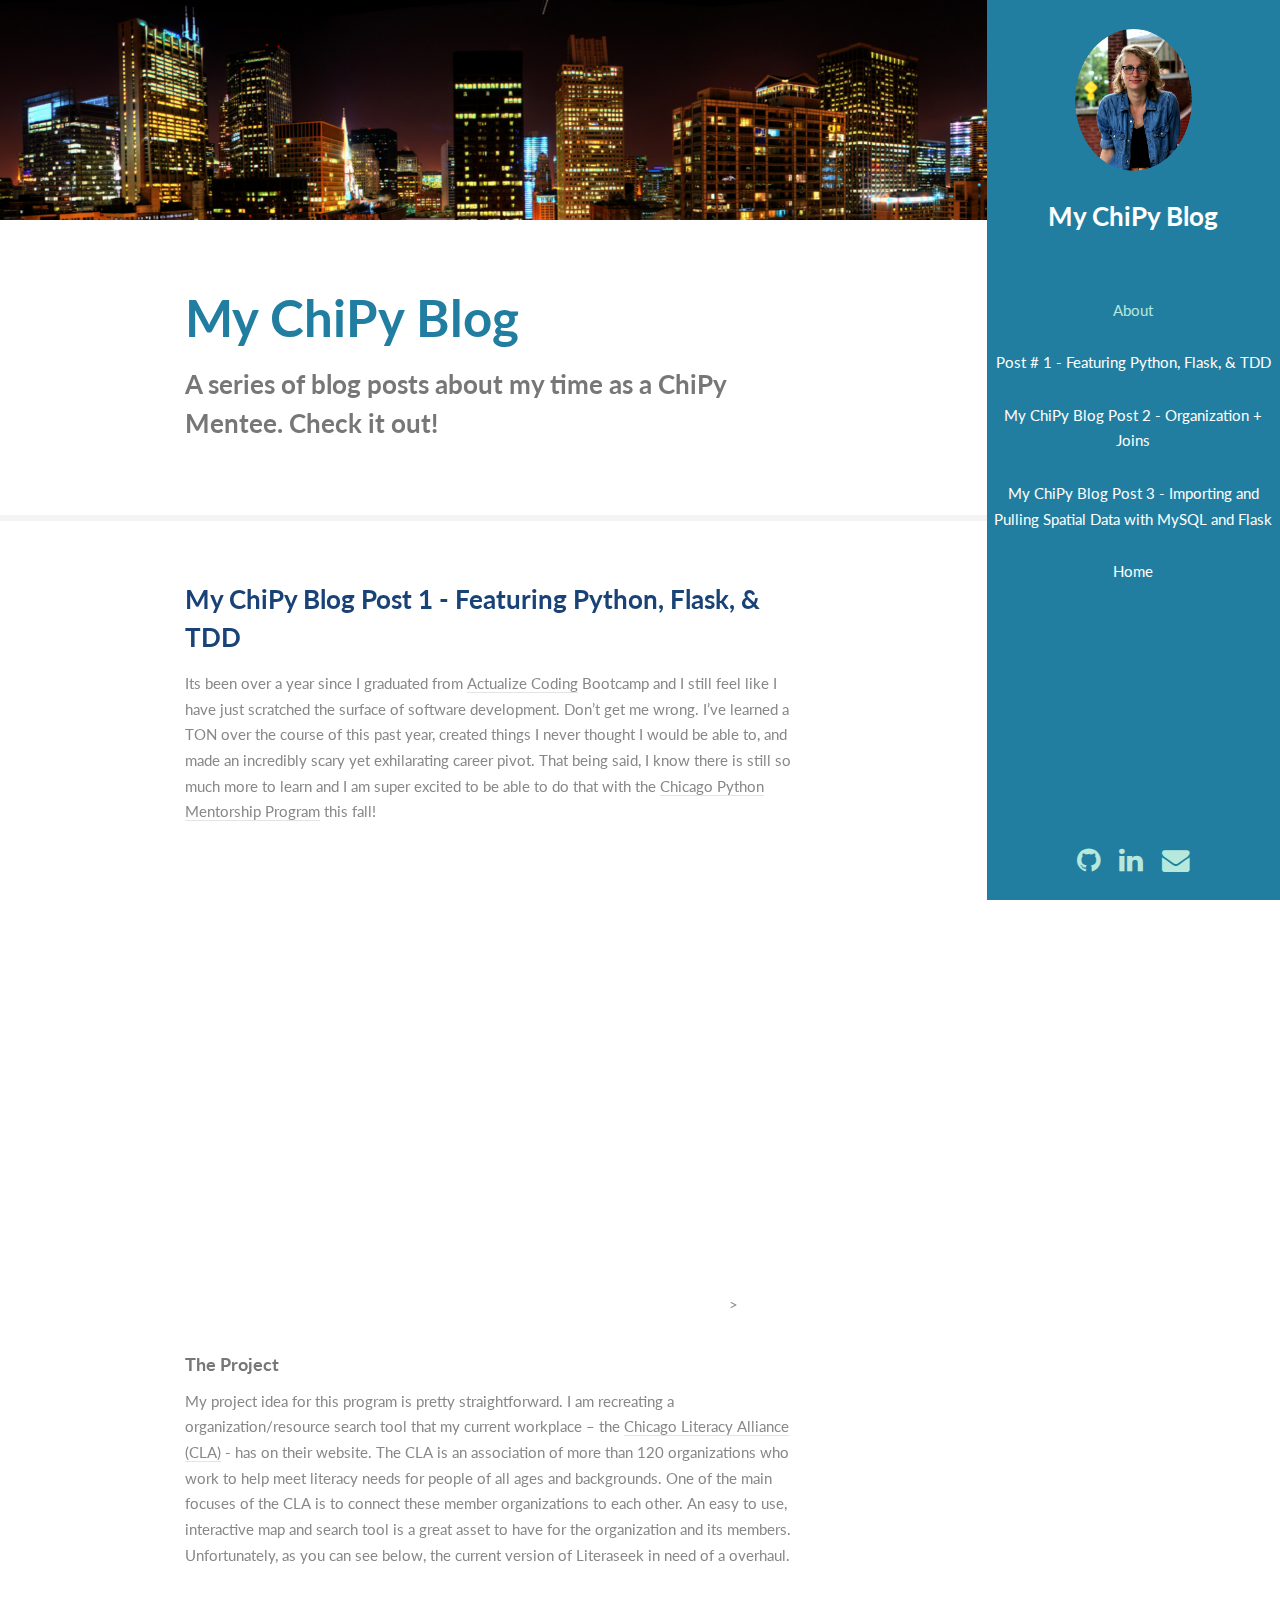
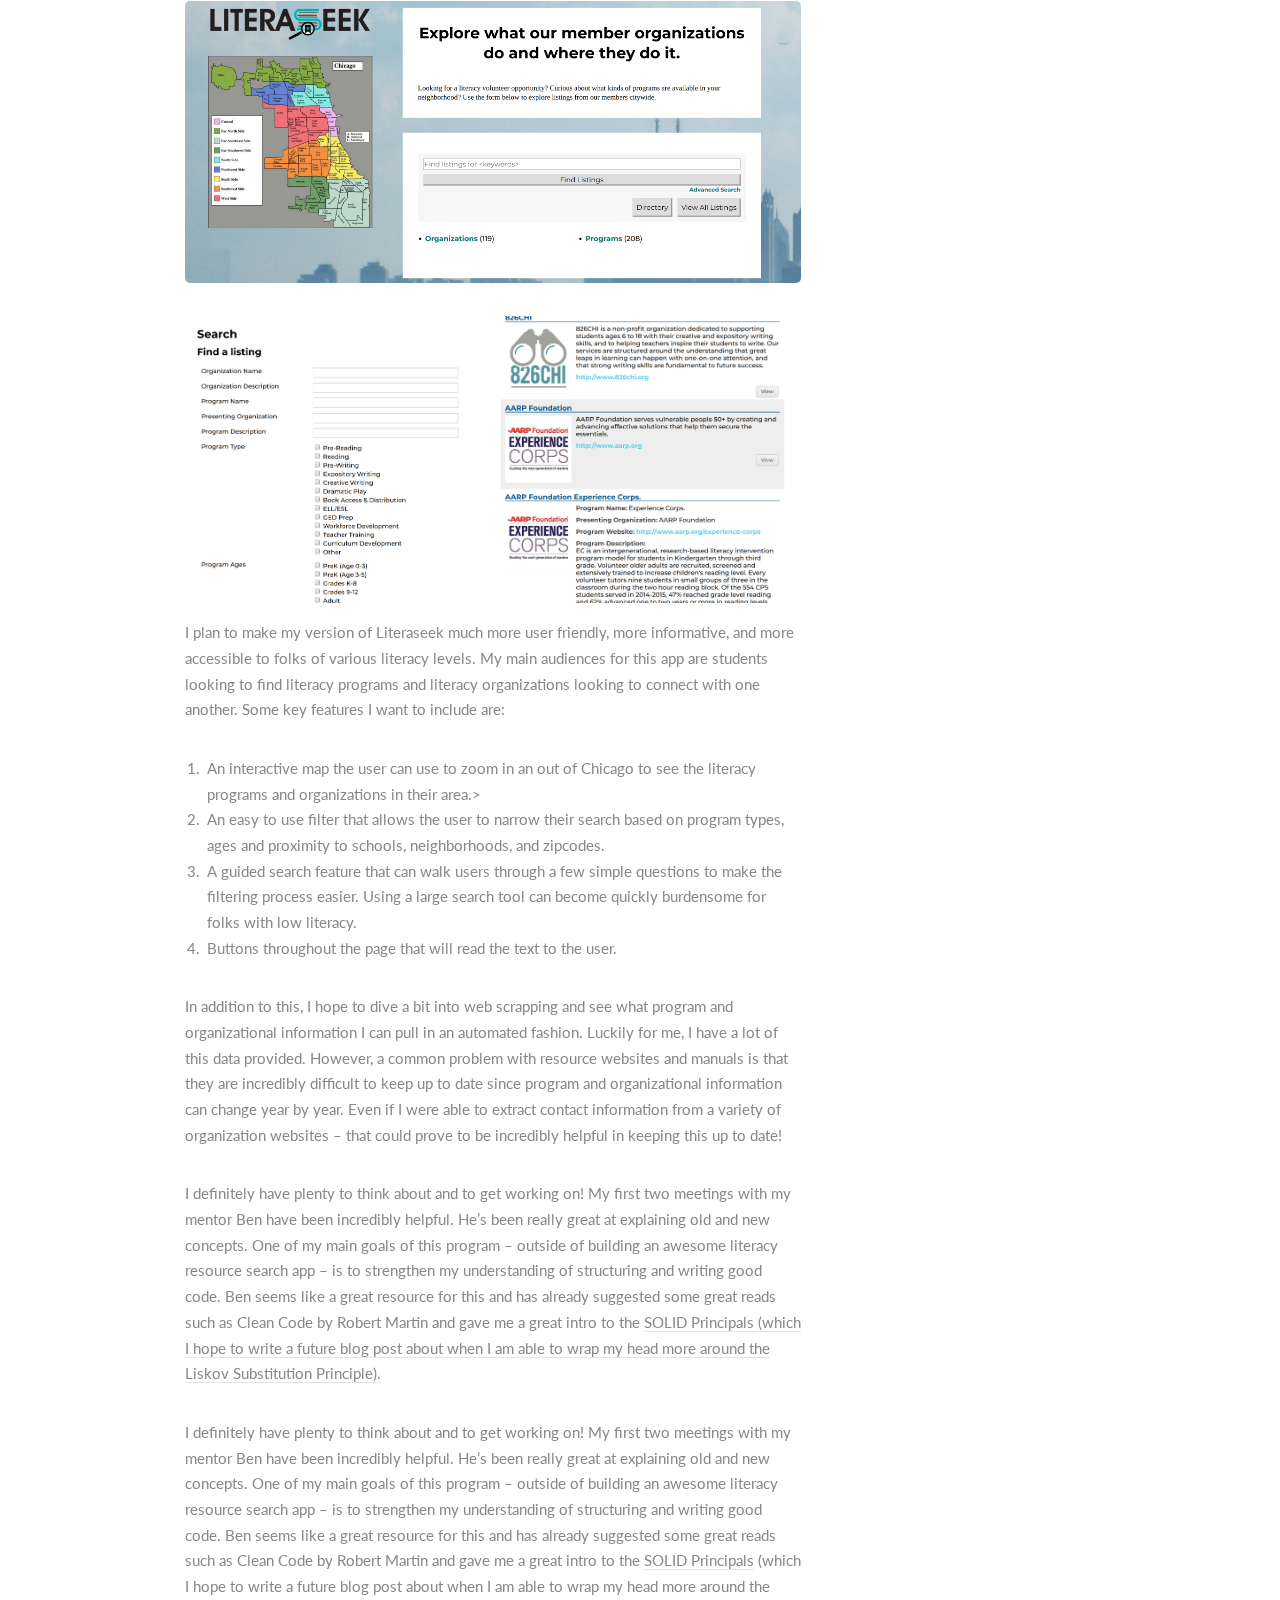
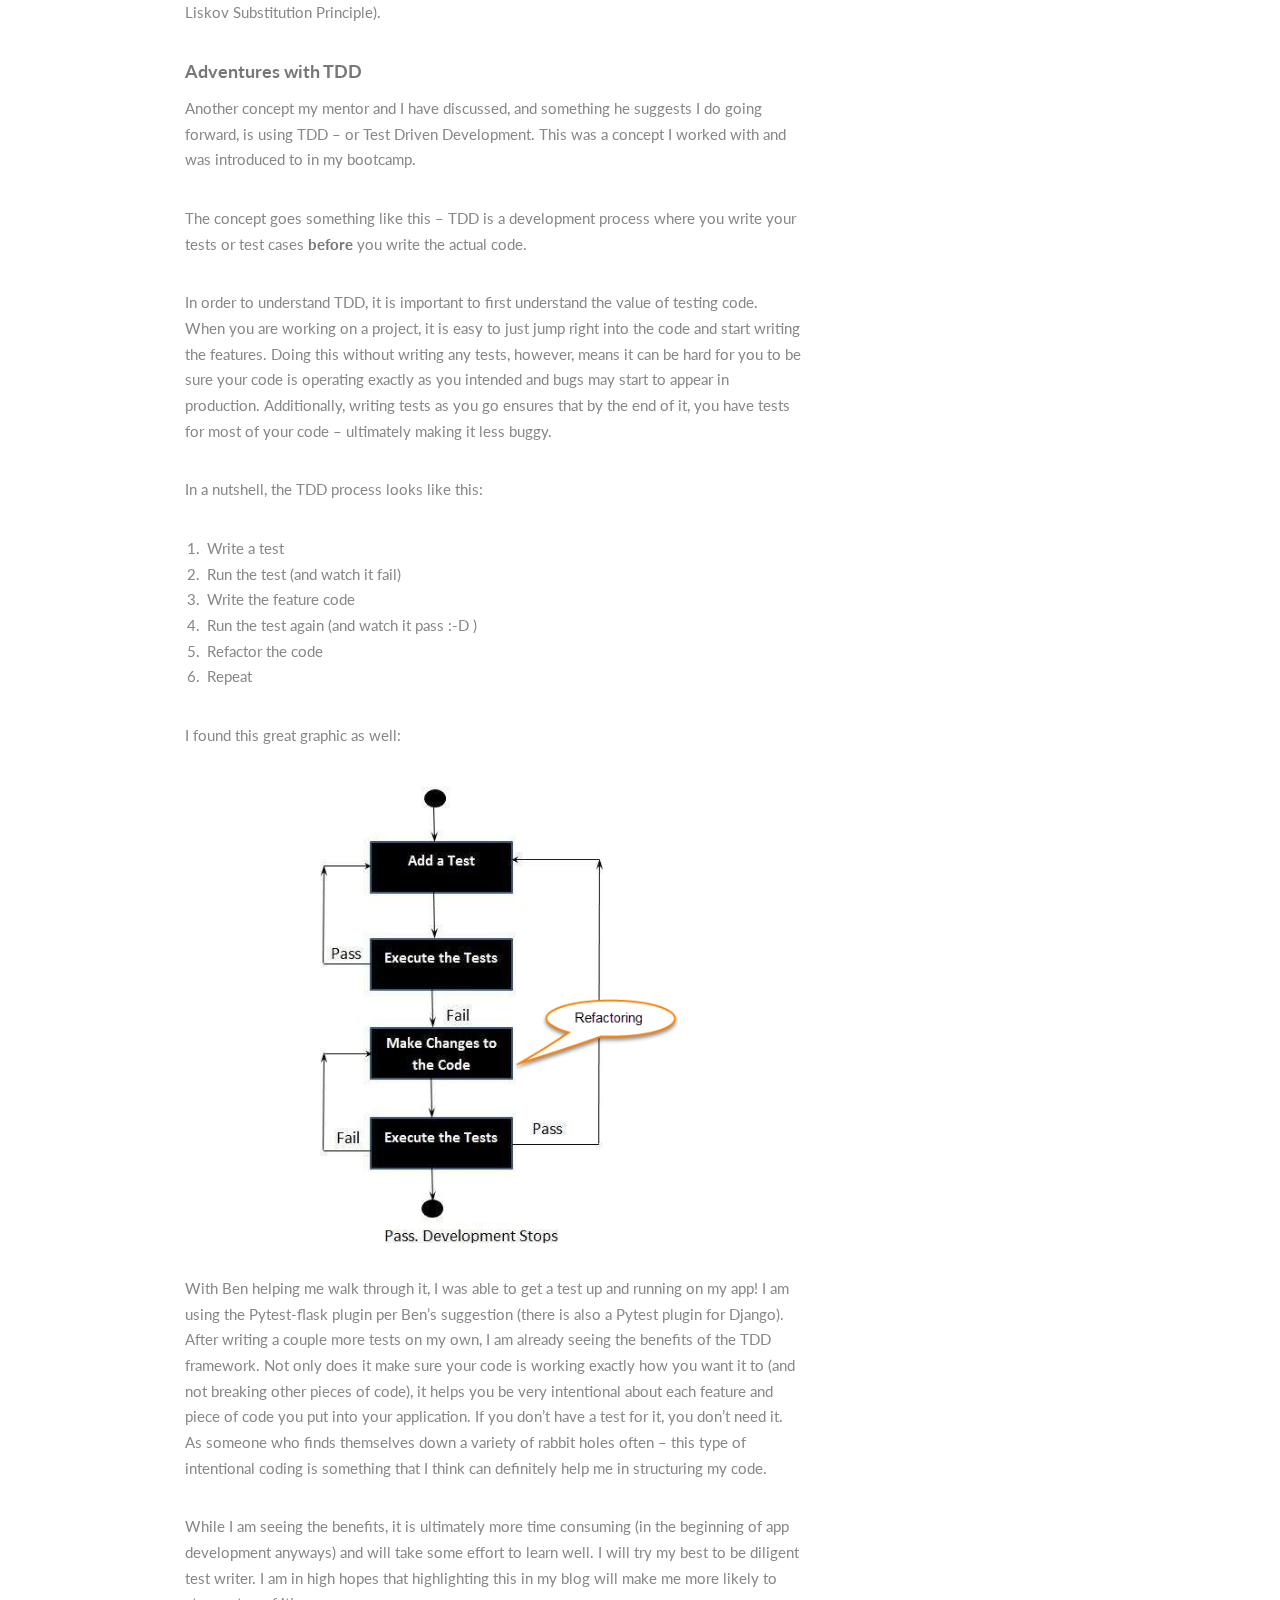
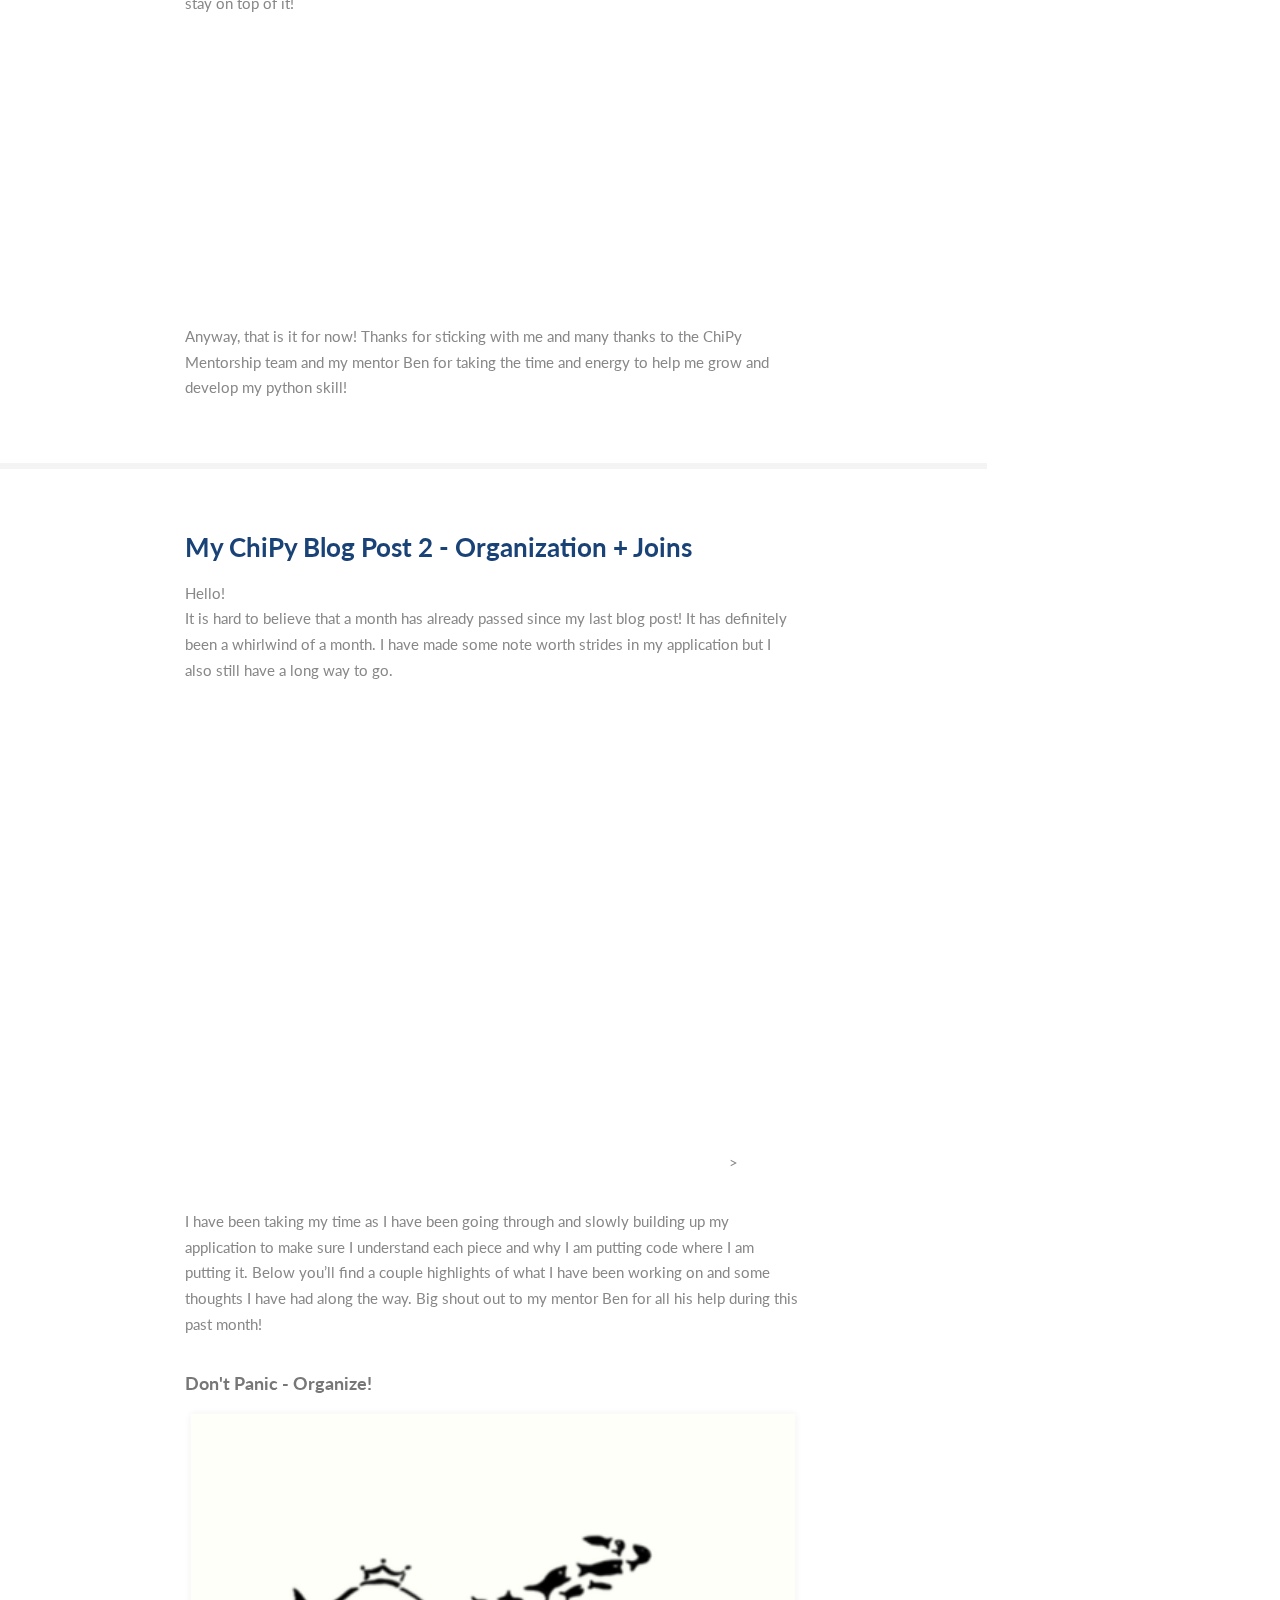
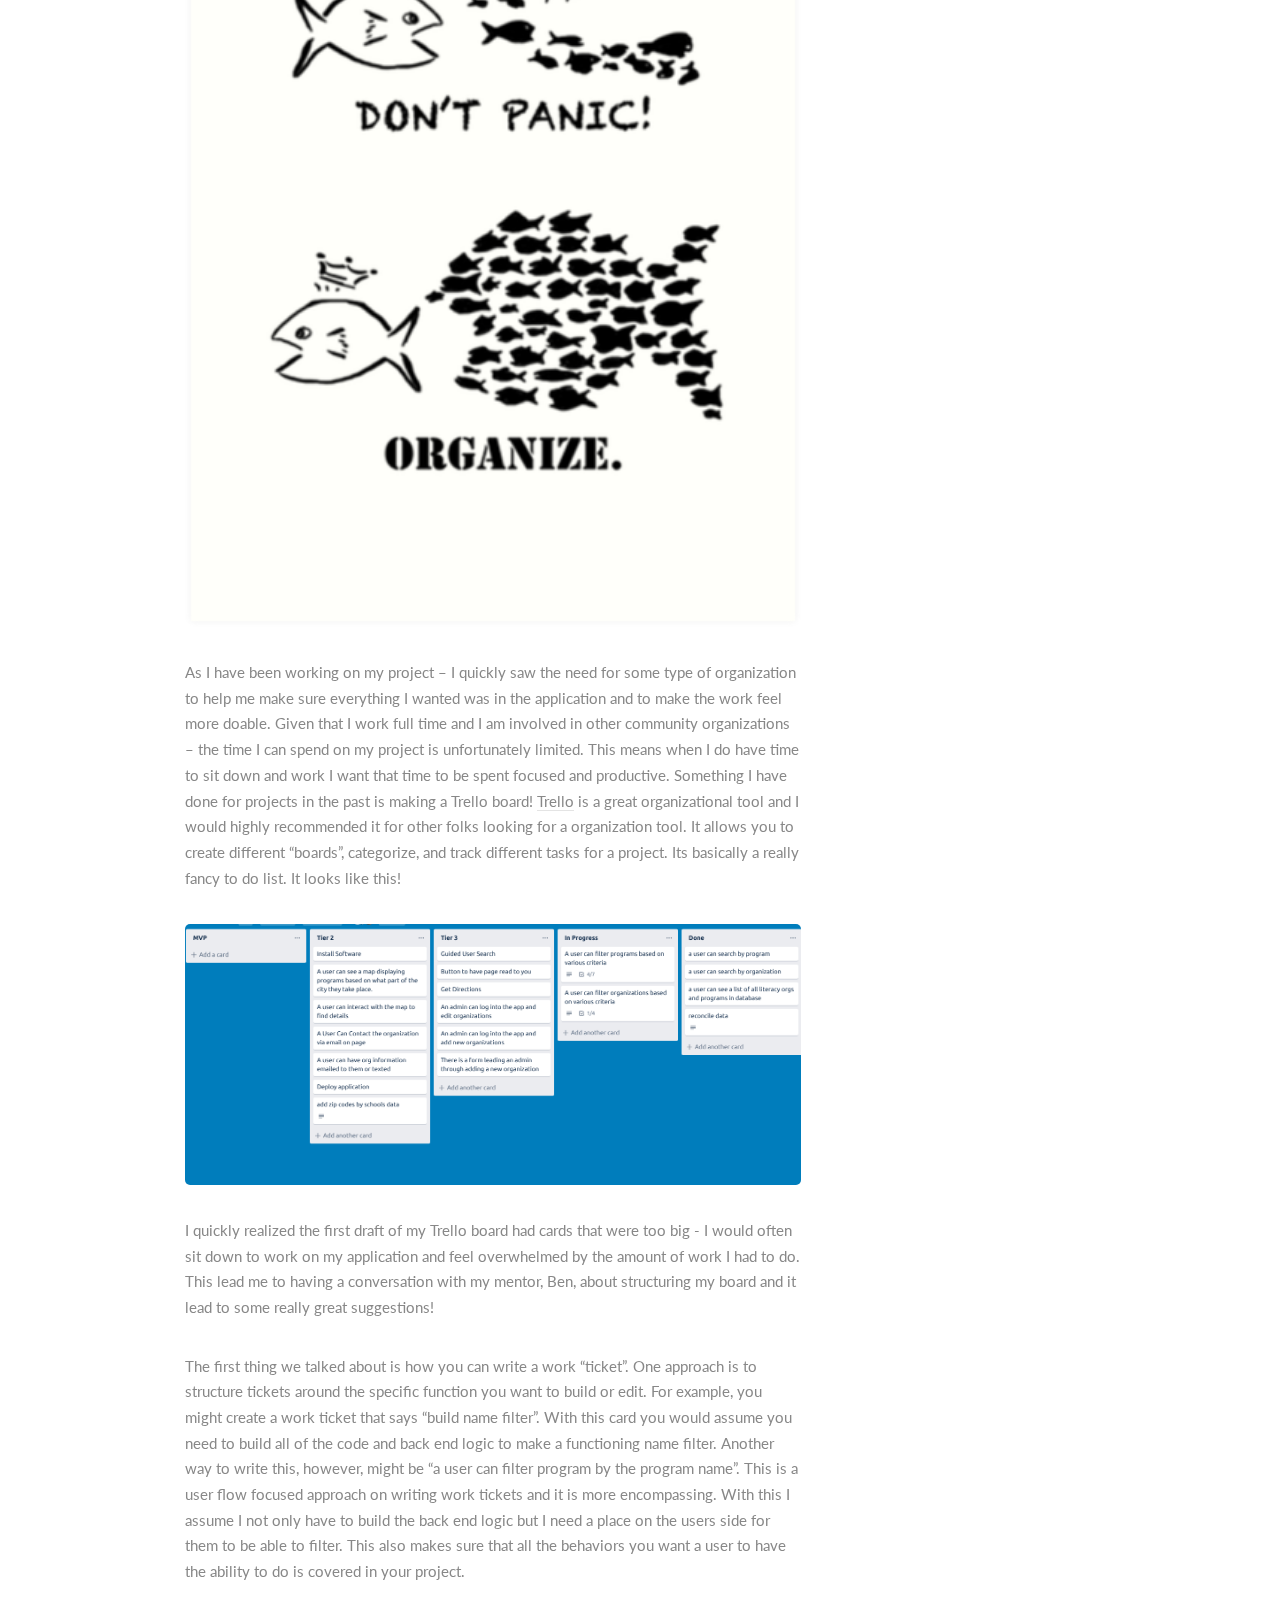
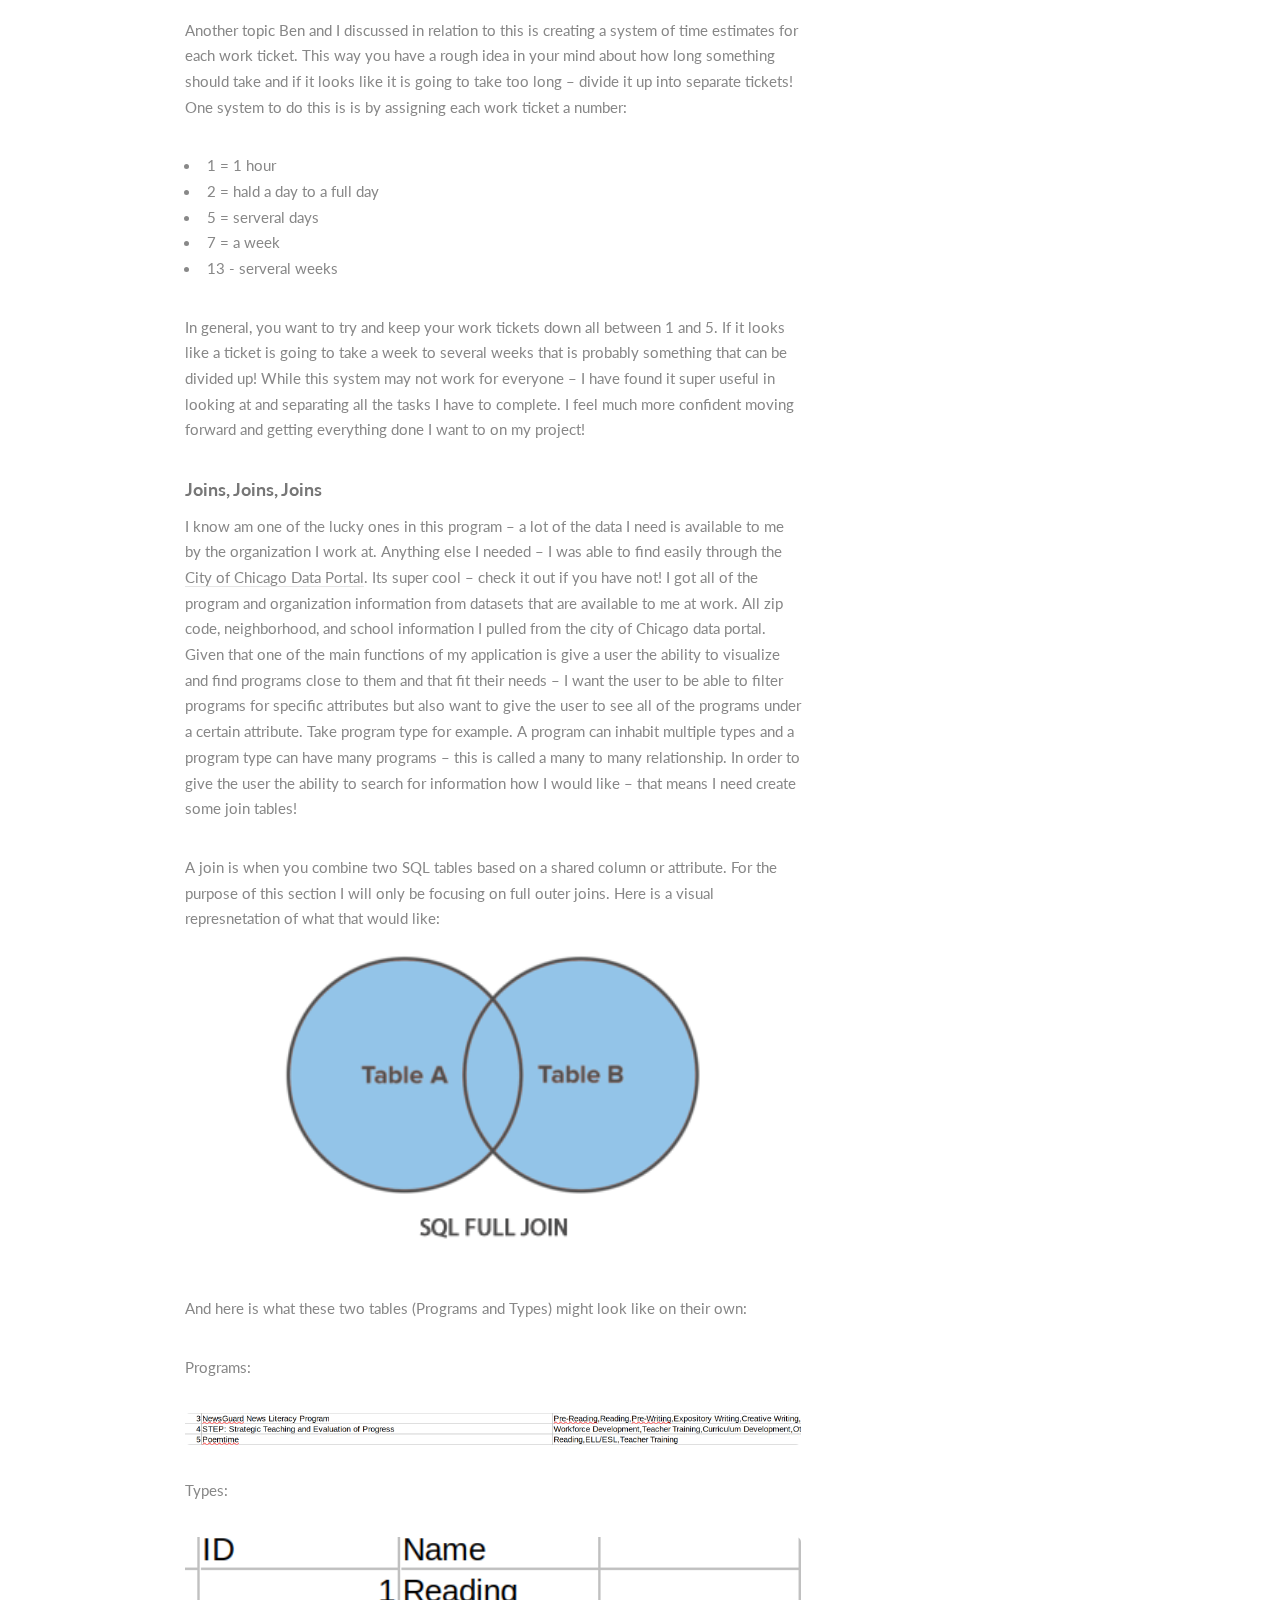
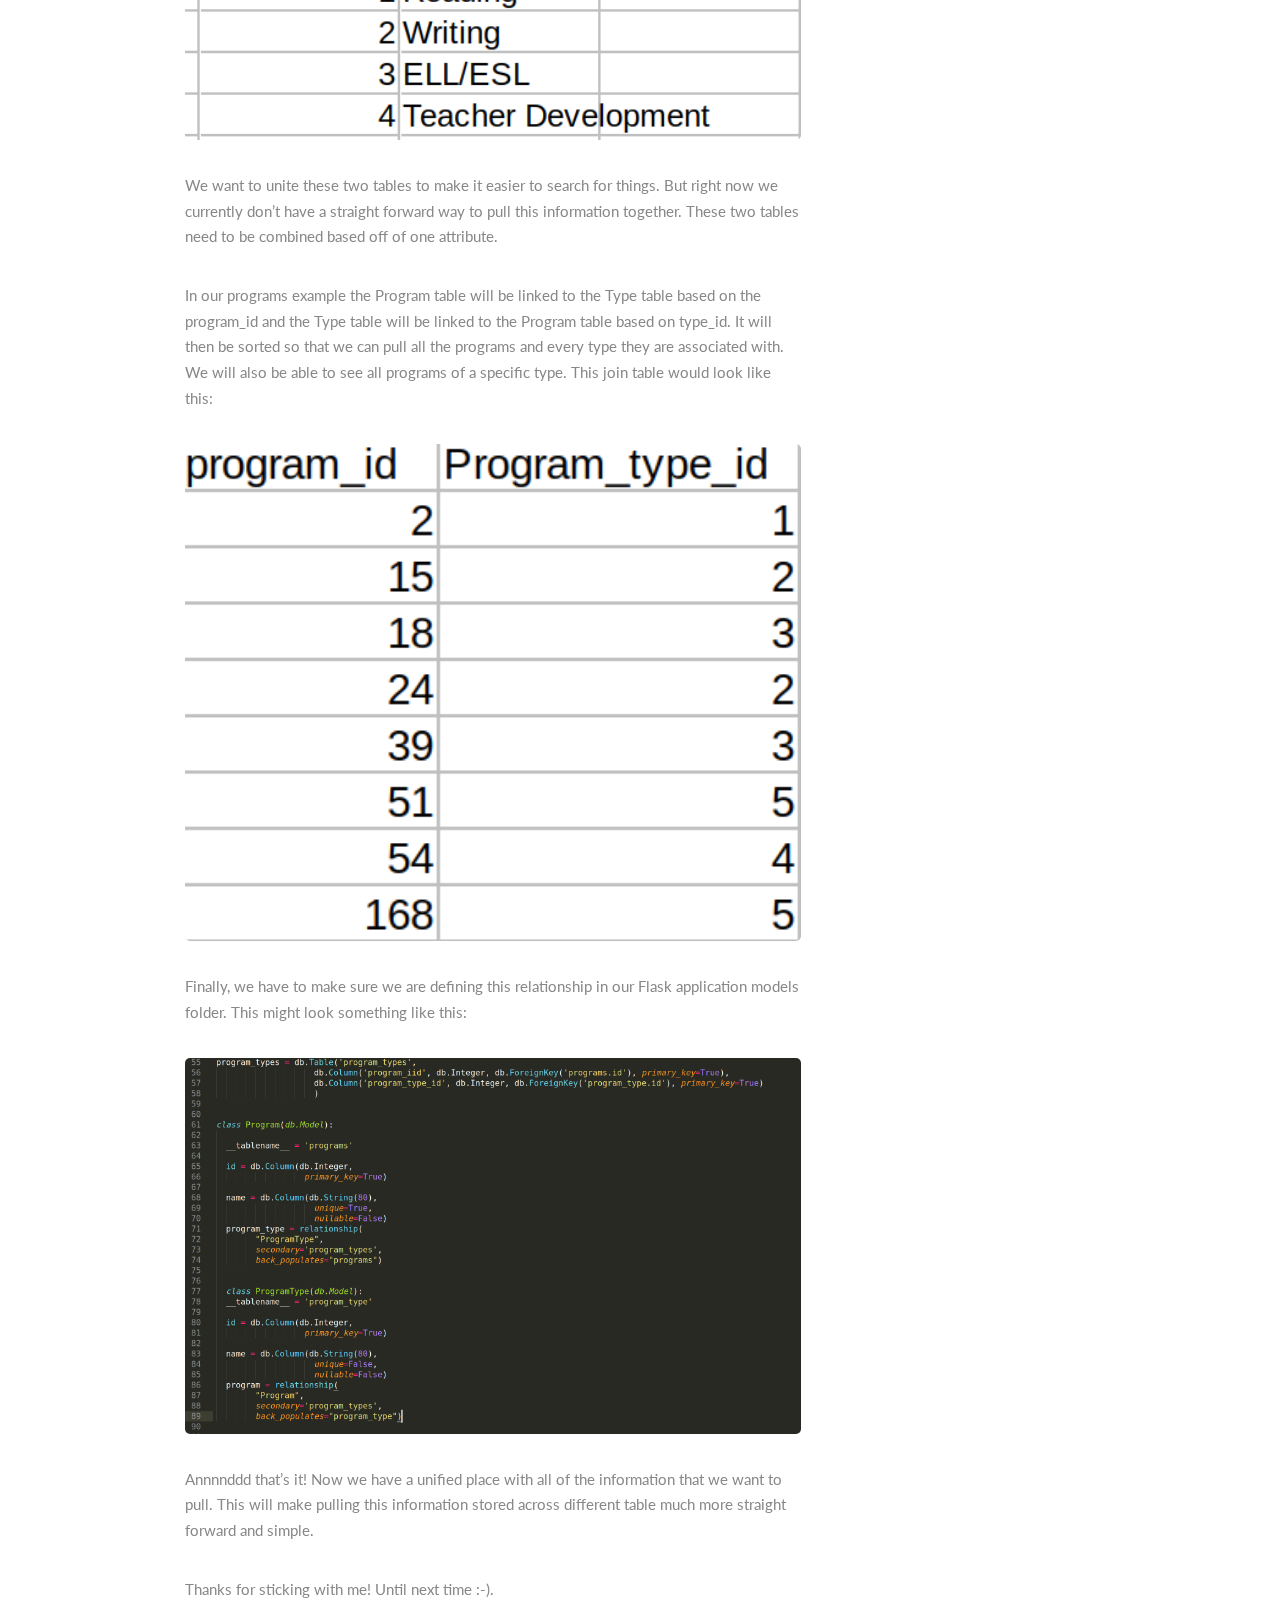
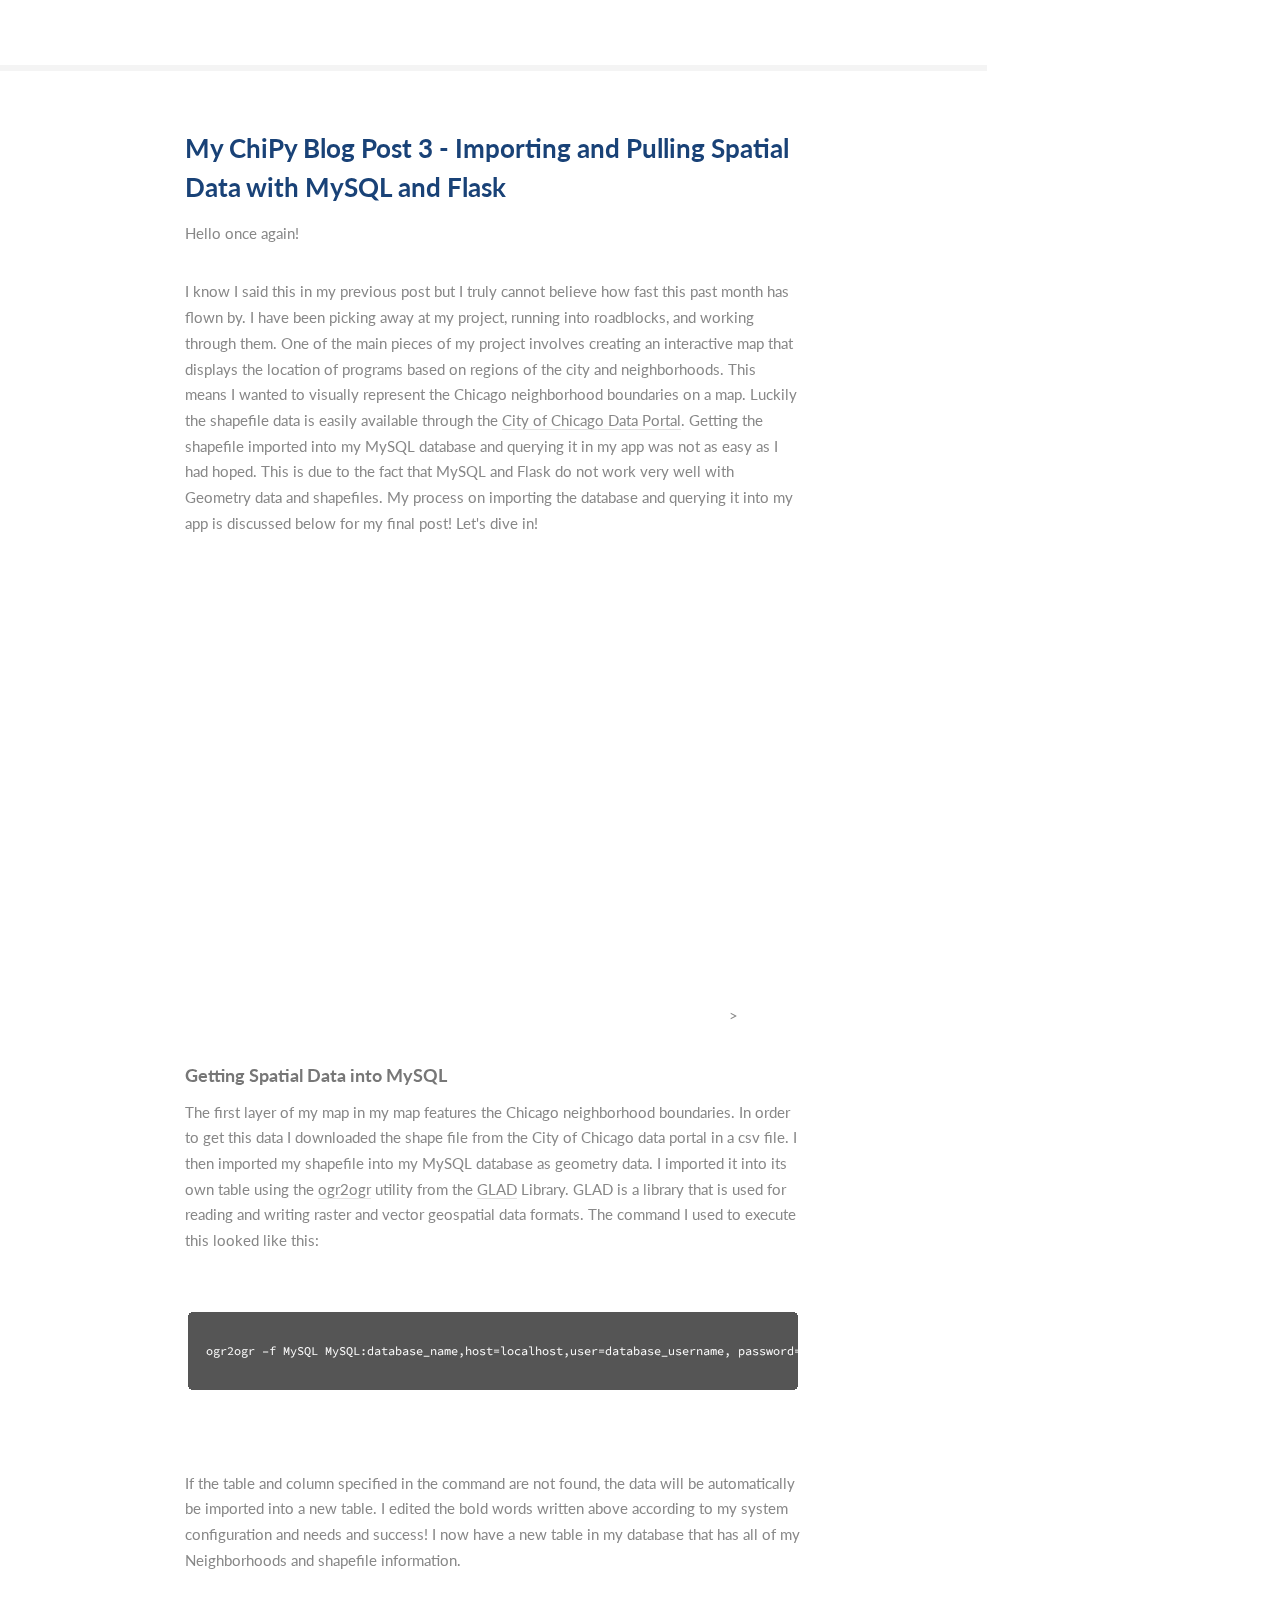
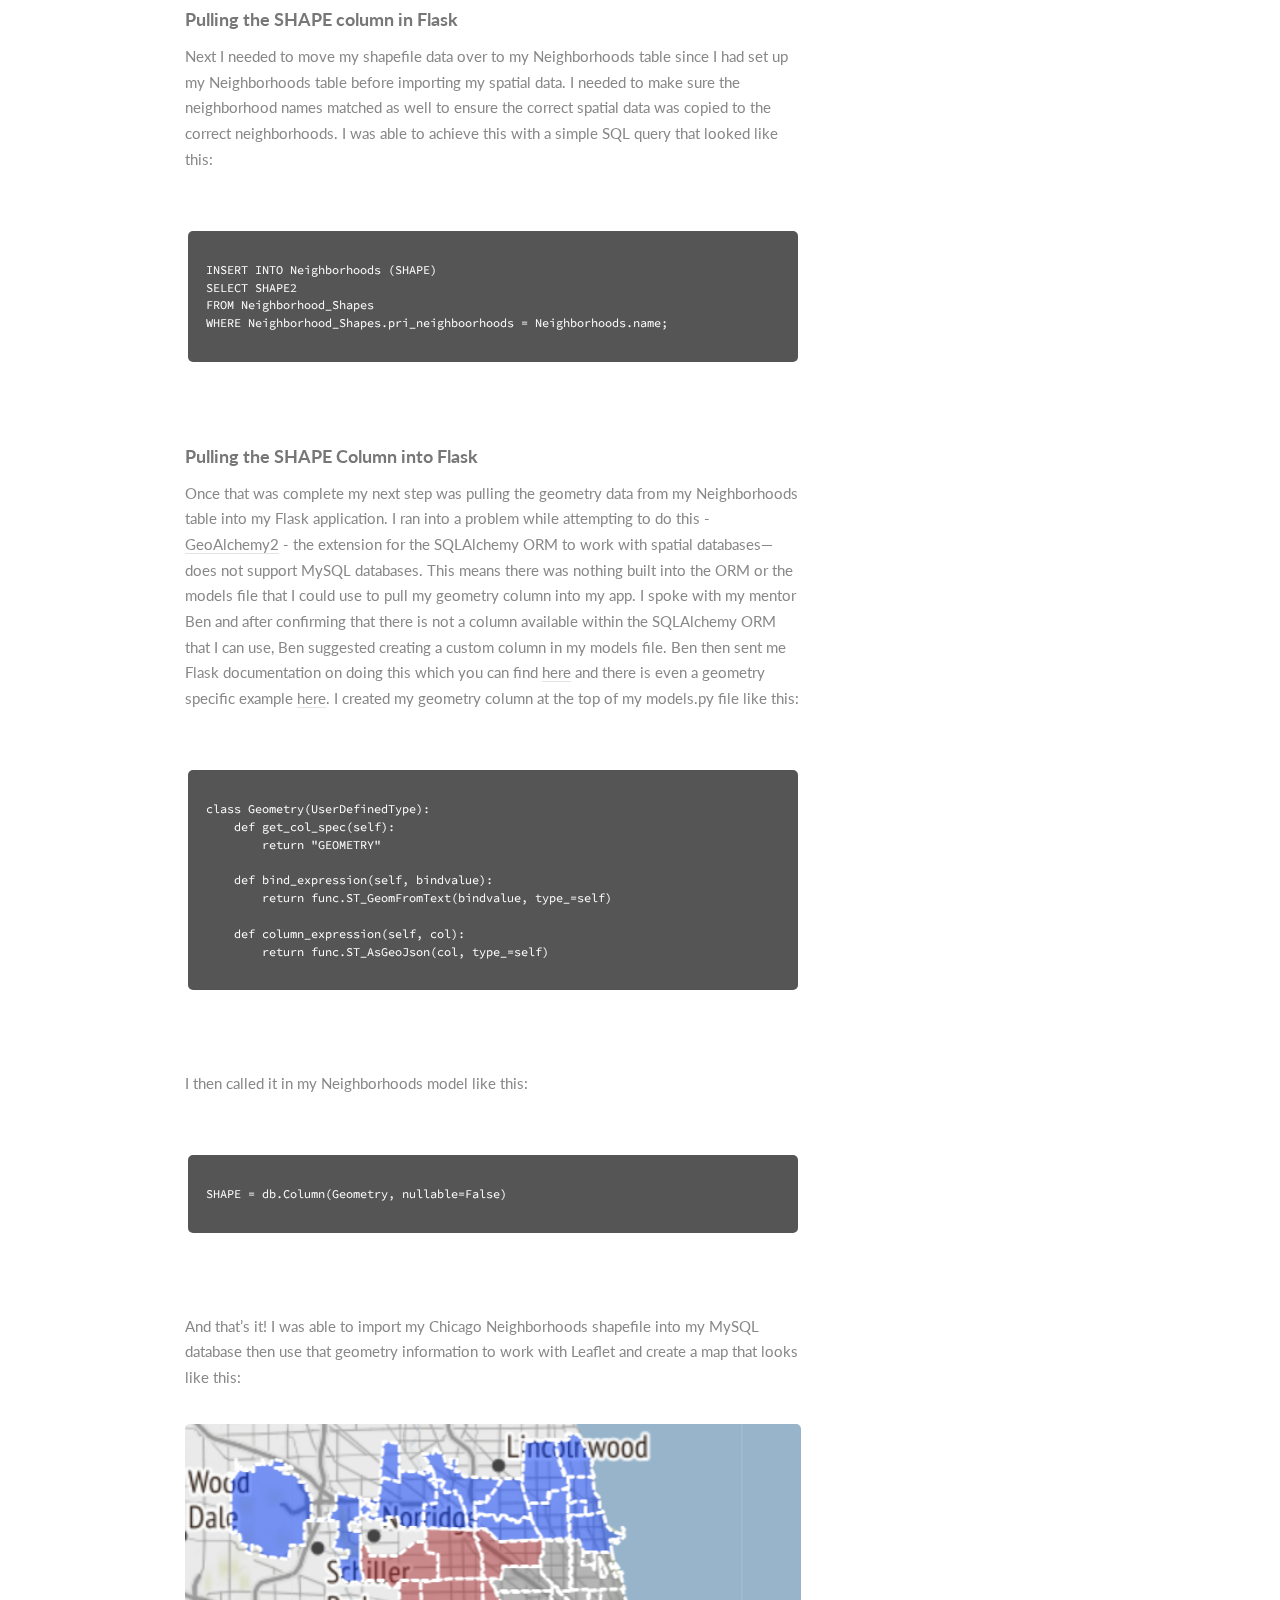
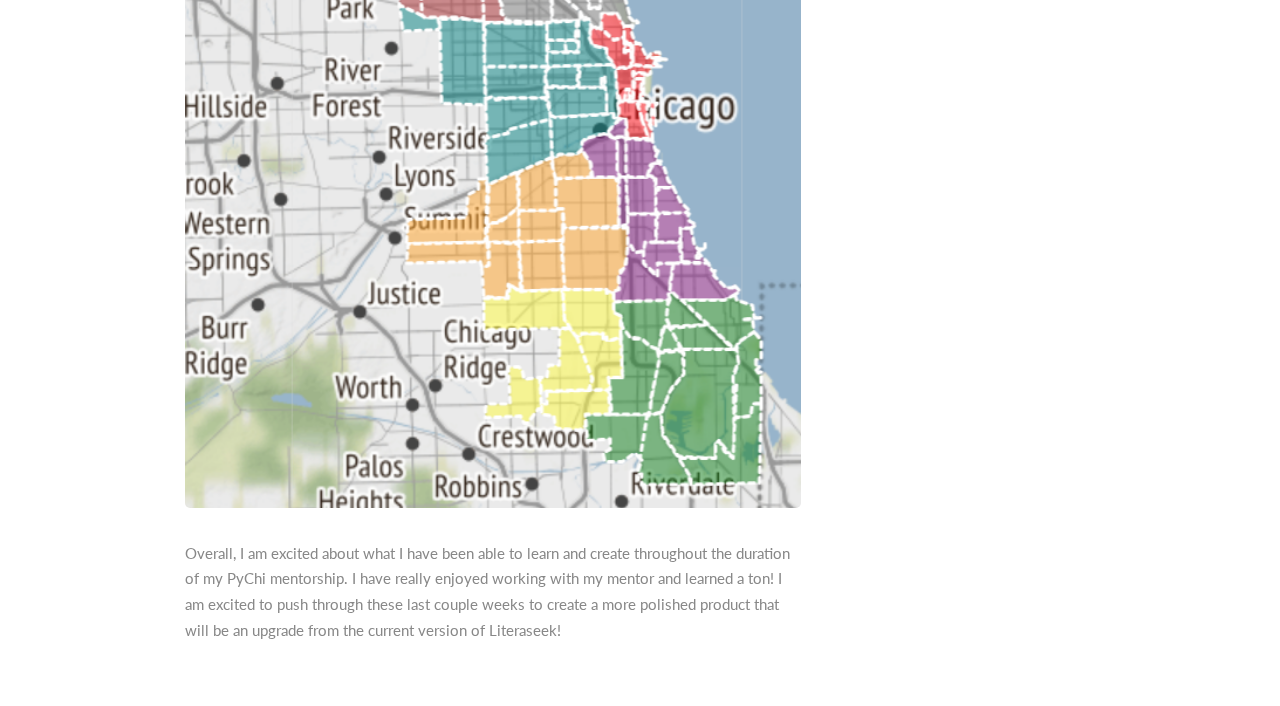
==== commit 93d5f79c: "fixed blog post 3 typos" ====
--- a/blog.html
+++ b/blog.html
@@ -224,14 +224,14 @@
 						</p>
 
 						<p>
-							I know I said this previous post but I truly cannot believe how fast this past month has flown by. I have been picking away at my project, running into roadblocks, and working through them. One of the main pieces of my project involves creating an interactive map that displays the location of programs based on regions of the city and neighborhoods. This means I wanted to visually represent the Chicago neighborhood boundaries on a map. Luckily the shapefile data is easily available through the <a href="https://data.cityofchicago.org/" target="_blank">City of Chicago Data Portal</a>. Getting the shapefile imported into my MySQL database and querying it in my app was not as easy as I had hoped. This is due to the fact that MySQL and Flask do not work very well with Geometry data and shapefiles. My process on importing the database and querying it into my app is discussed below for my final post! Lets dive in!
+							I know I said this in my previous post but I truly cannot believe how fast this past month has flown by. I have been picking away at my project, running into roadblocks, and working through them. One of the main pieces of my project involves creating an interactive map that displays the location of programs based on regions of the city and neighborhoods. This means I wanted to visually represent the Chicago neighborhood boundaries on a map. Luckily the shapefile data is easily available through the <a href="https://data.cityofchicago.org/" target="_blank">City of Chicago Data Portal</a>. Getting the shapefile imported into my MySQL database and querying it in my app was not as easy as I had hoped. This is due to the fact that MySQL and Flask do not work very well with Geometry data and shapefiles. My process on importing the database and querying it into my app is discussed below for my final post! Let's dive in!
 						</p>
 						<span class="image fit image-center"><iframe src="https://giphy.com/embed/2cehTmp8rASyunE10R" width="480" height="452" frameBorder="0" class="giphy-embed" allowFullScreen></iframe>></span>
 
 						<h4>Getting Spatial Data into MySQL</h4>
 
 						<p>
-							The first layer of my map in my map features the Chicago neighborhood boundaries. In order to get this data I downloaded the shape file from the City of Chicago data portal in a csv file. I then imported my shapefile into my MySQL database as spatial data into its own table using the <a href="https://gdal.org/programs/ogr2ogr.html" target="_blank">ogr2ogr</a> utility from the <a href="https://gdal.org/" target="_blank">GLAD</a> Library. GLAD is a library that is used for reading and writing raster and vector geospatial data formats. The command I used to execute this looked like this:
+							The first layer of my map in my map features the Chicago neighborhood boundaries. In order to get this data I downloaded the shape file from the City of Chicago data portal in a csv file. I then imported my shapefile into my MySQL database as geometry data. I imported it into its own table using the <a href="https://gdal.org/programs/ogr2ogr.html" target="_blank">ogr2ogr</a> utility from the <a href="https://gdal.org/" target="_blank">GLAD</a> Library. GLAD is a library that is used for reading and writing raster and vector geospatial data formats. The command I used to execute this looked like this:
 						</p>
 
 						<pre>
@@ -241,10 +241,10 @@
 						</pre>
 
 						<p>
-							If the table and column specified a new table with the information will automatically be created. I edited the bold word written above according to my system configuration and needs and success! I now have a table in my database that has all of my Neighborhoods and shapefile information.
-						</p>
-
-						<h4>Puling the SHAPE column in Flask</h4>
+							If the table and column specified in the command are not found, the data will be automatically be imported into a new table. I edited the bold words written above according to my system configuration and needs and success! I now have a new table in my database that has all of my Neighborhoods and shapefile information.
+						</p>
+
+						<h4>Pulling the SHAPE column in Flask</h4>
 
 						<p>Next I needed to move my shapefile data over to my Neighborhoods table since I had set up my Neighborhoods table before importing my spatial data. I needed to make sure the neighborhood names matched as well to ensure the correct spatial data was copied to the correct neighborhoods. I was able to achieve this with a simple SQL query that looked like this:</p>
 
@@ -257,7 +257,9 @@
 							</code>
 						</pre>
 
-						<p>Once that was complete my next step was pulling the geometry data from my Neighborhoods table into my Flask application. I ran into a problem while attempting to do this - <a href="" target="">GeoAlchemy2</a> - the extension for SQLAlchemy ORM to work with spatial databases—does not support MySQL databases. This means there was nothing built into the ORM or the models file that I could use to pull my geometry column into my app. I spoke with my mentor Ben and after confirming that there is not a column available within the SQLAlchemy ORM that I can use, Ben suggested creating a custom column in my models file. Ben then sent me Flask documentation on doing this which you can find <a href="https://docs.sqlalchemy.org/en/13/core/custom_types.html" target="_blank">here</a> and there is even a geometry specific example <a href="https://docs.sqlalchemy.org/en/13/core/custom_types.html#applying-sql-level-bind-result-processing" target="_blank">here</a>. I created my geometry column at the top of my models.py file like this:</p>
+						<h4>Pulling the SHAPE Column into Flask</h4>
+
+						<p>Once that was complete my next step was pulling the geometry data from my Neighborhoods table into my Flask application. I ran into a problem while attempting to do this - <a href="" target="">GeoAlchemy2</a> - the extension for the SQLAlchemy ORM to work with spatial databases—does not support MySQL databases. This means there was nothing built into the ORM or the models file that I could use to pull my geometry column into my app. I spoke with my mentor Ben and after confirming that there is not a column available within the SQLAlchemy ORM that I can use, Ben suggested creating a custom column in my models file. Ben then sent me Flask documentation on doing this which you can find <a href="https://docs.sqlalchemy.org/en/13/core/custom_types.html" target="_blank">here</a> and there is even a geometry specific example <a href="https://docs.sqlalchemy.org/en/13/core/custom_types.html#applying-sql-level-bind-result-processing" target="_blank">here</a>. I created my geometry column at the top of my models.py file like this:</p>
 
 						<pre>
 							<code>
@@ -282,7 +284,7 @@
 						</pre>
 	
 						<p>
-							And that’s it! I was able to import my Chicago Neighborhoods shapefile into my MySQL database then using that geometry information to work with Leaflet and create a map that looks like this:
+							And that’s it! I was able to import my Chicago Neighborhoods shapefile into my MySQL database then use that geometry information to work with Leaflet and create a map that looks like this:
 						</p>
 
 						<span class="image fit"><img src="images/map_1.png" alt="" /></span>
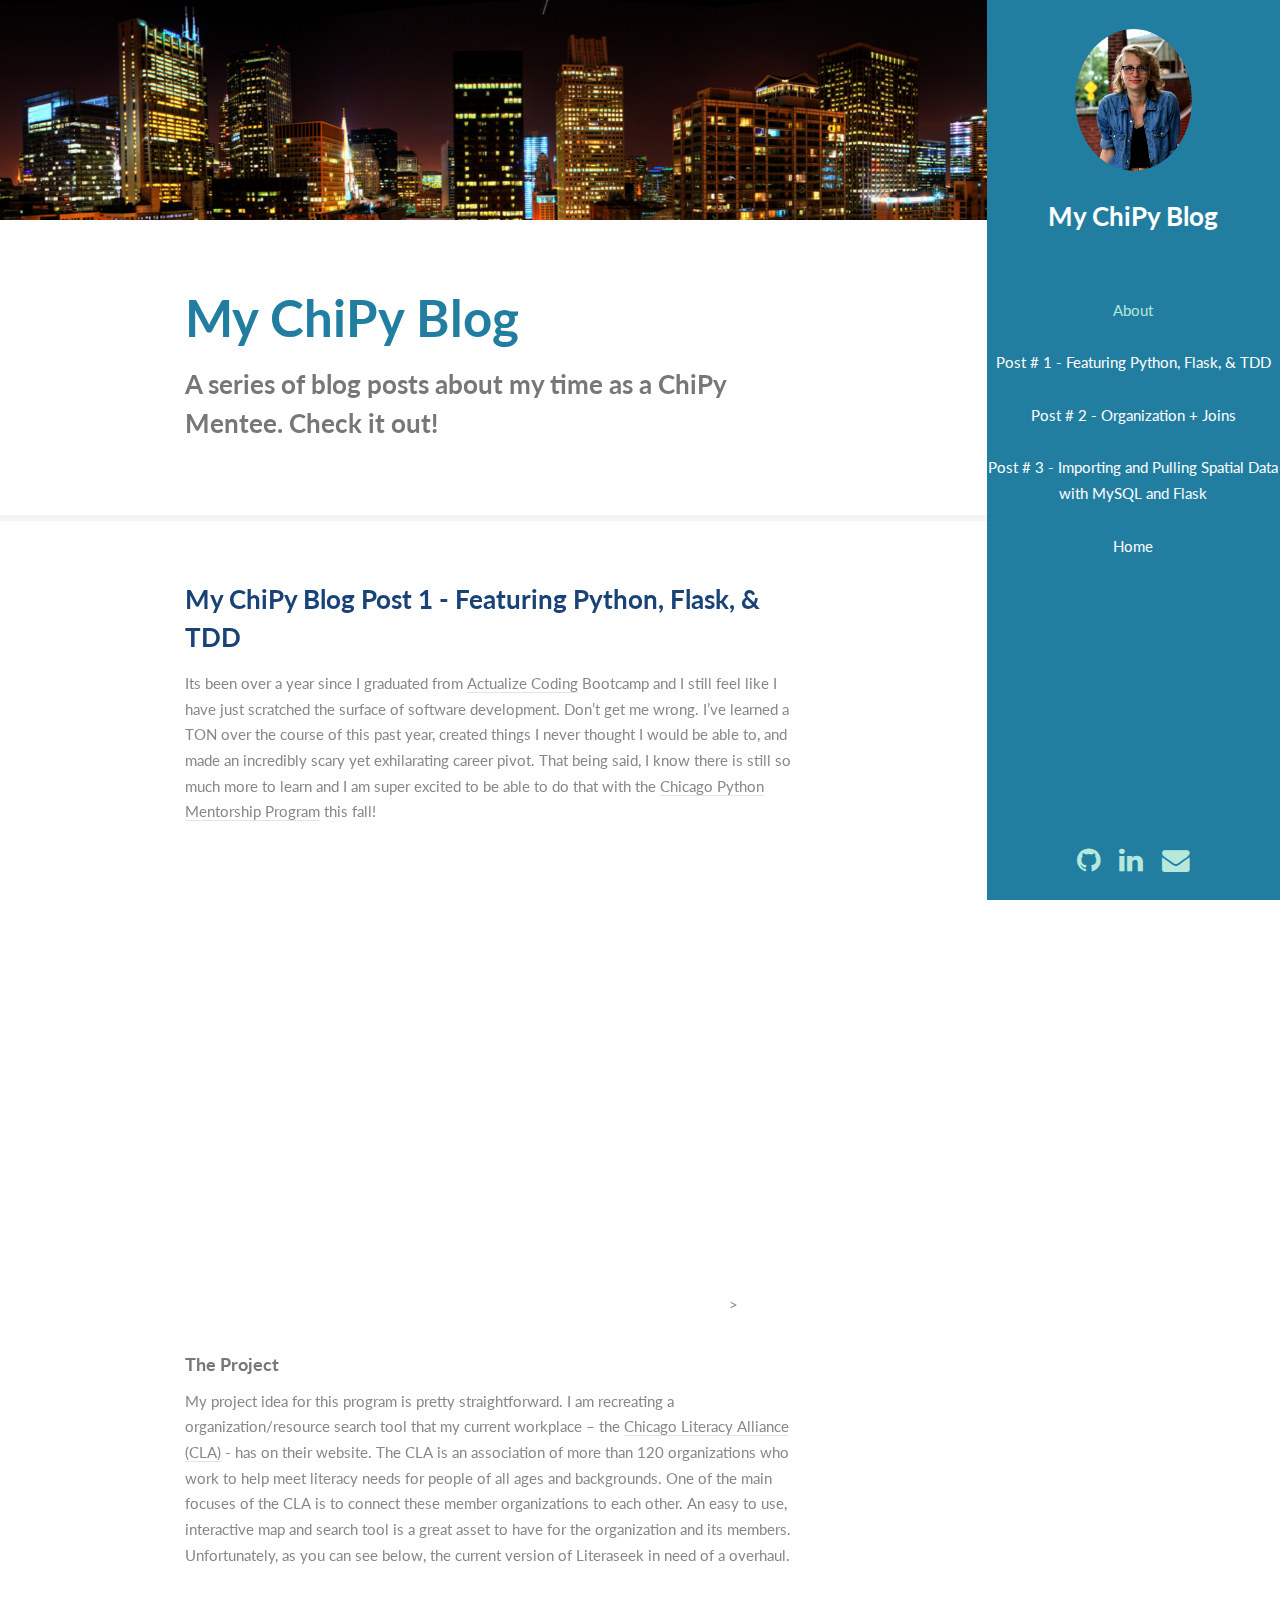
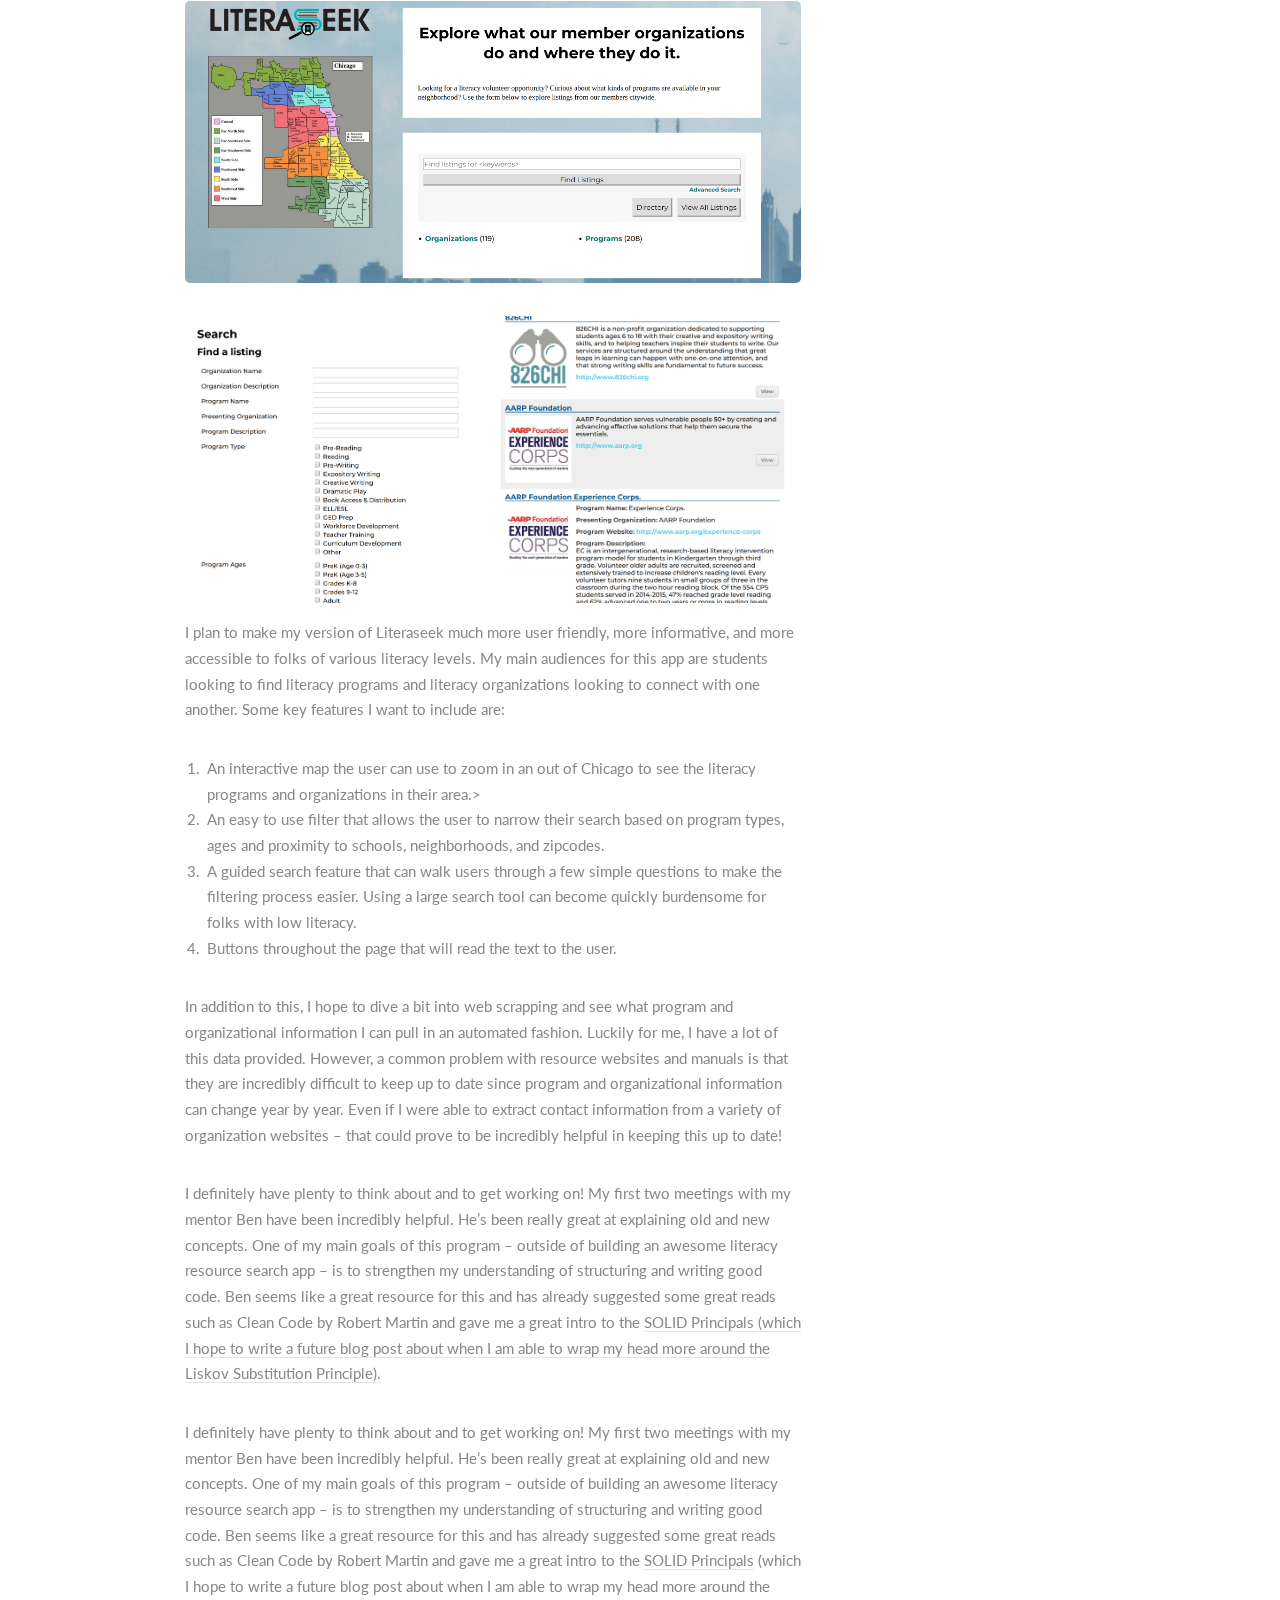
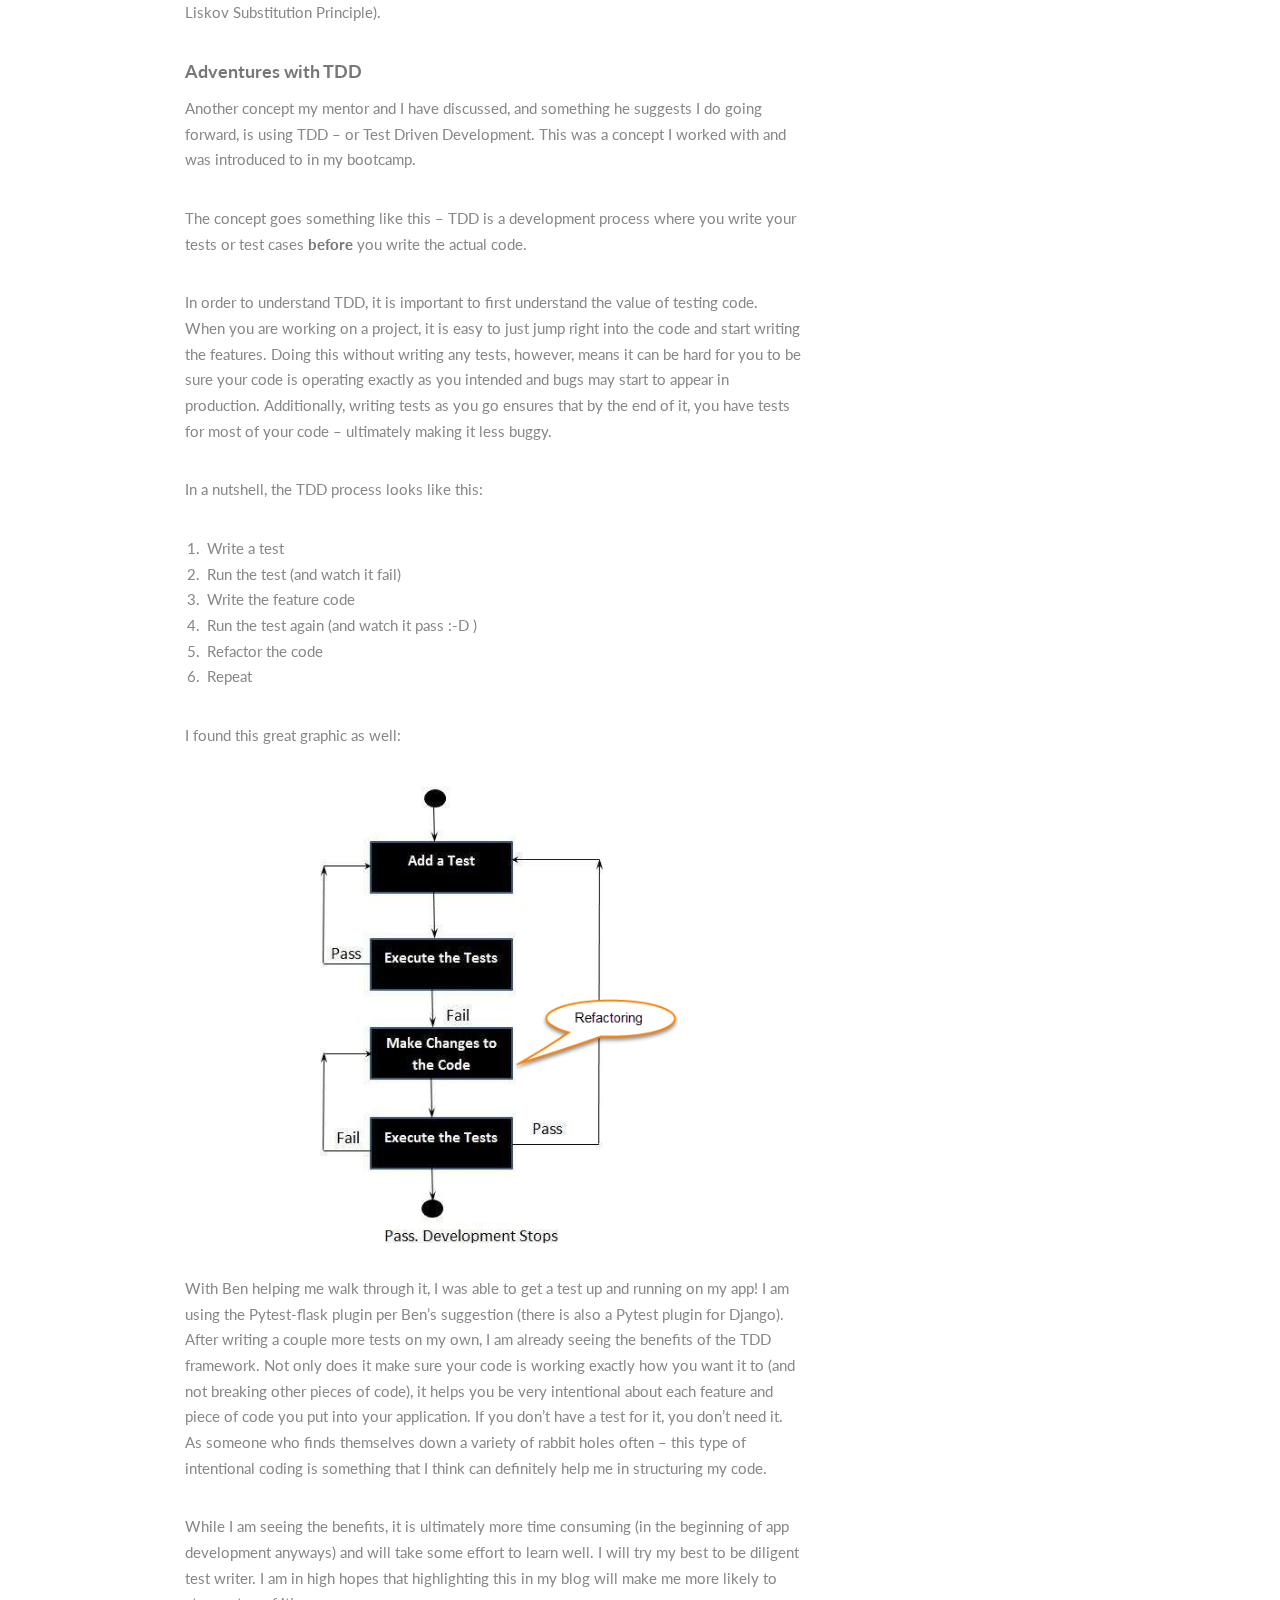
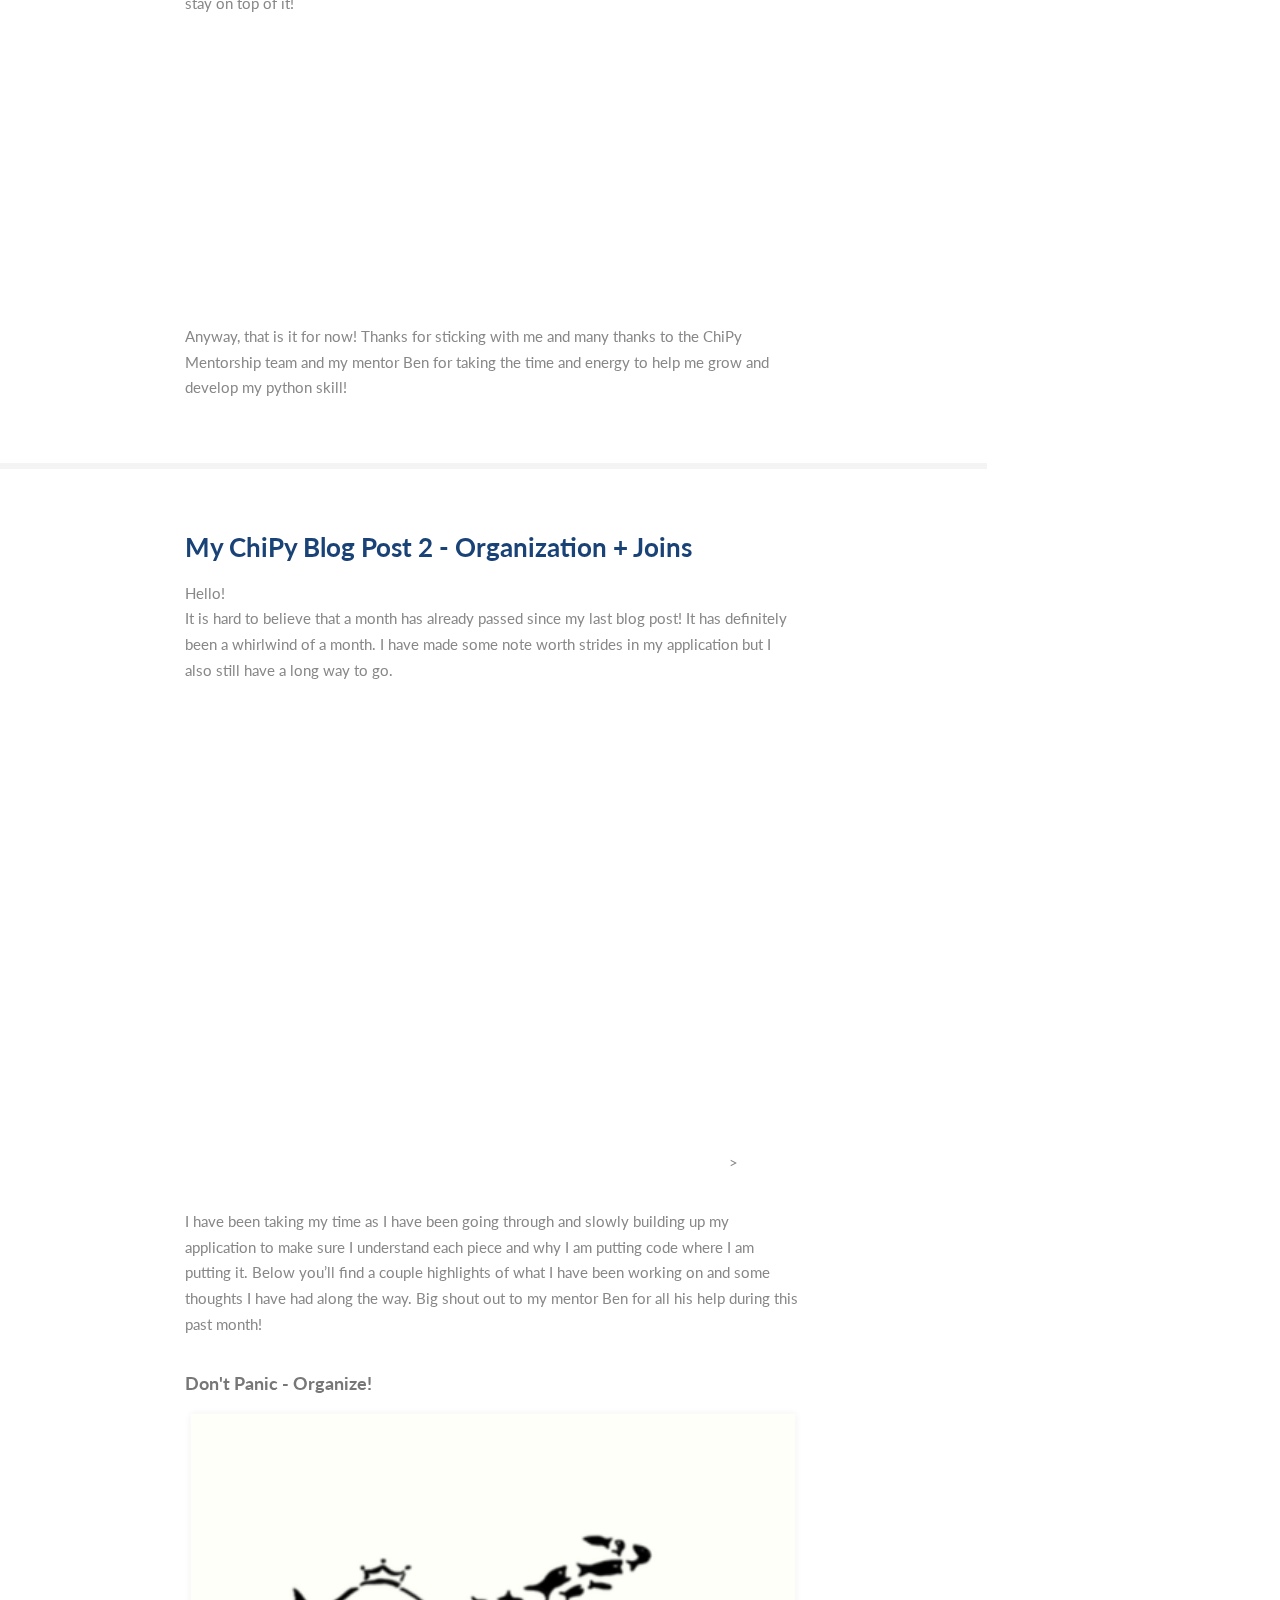
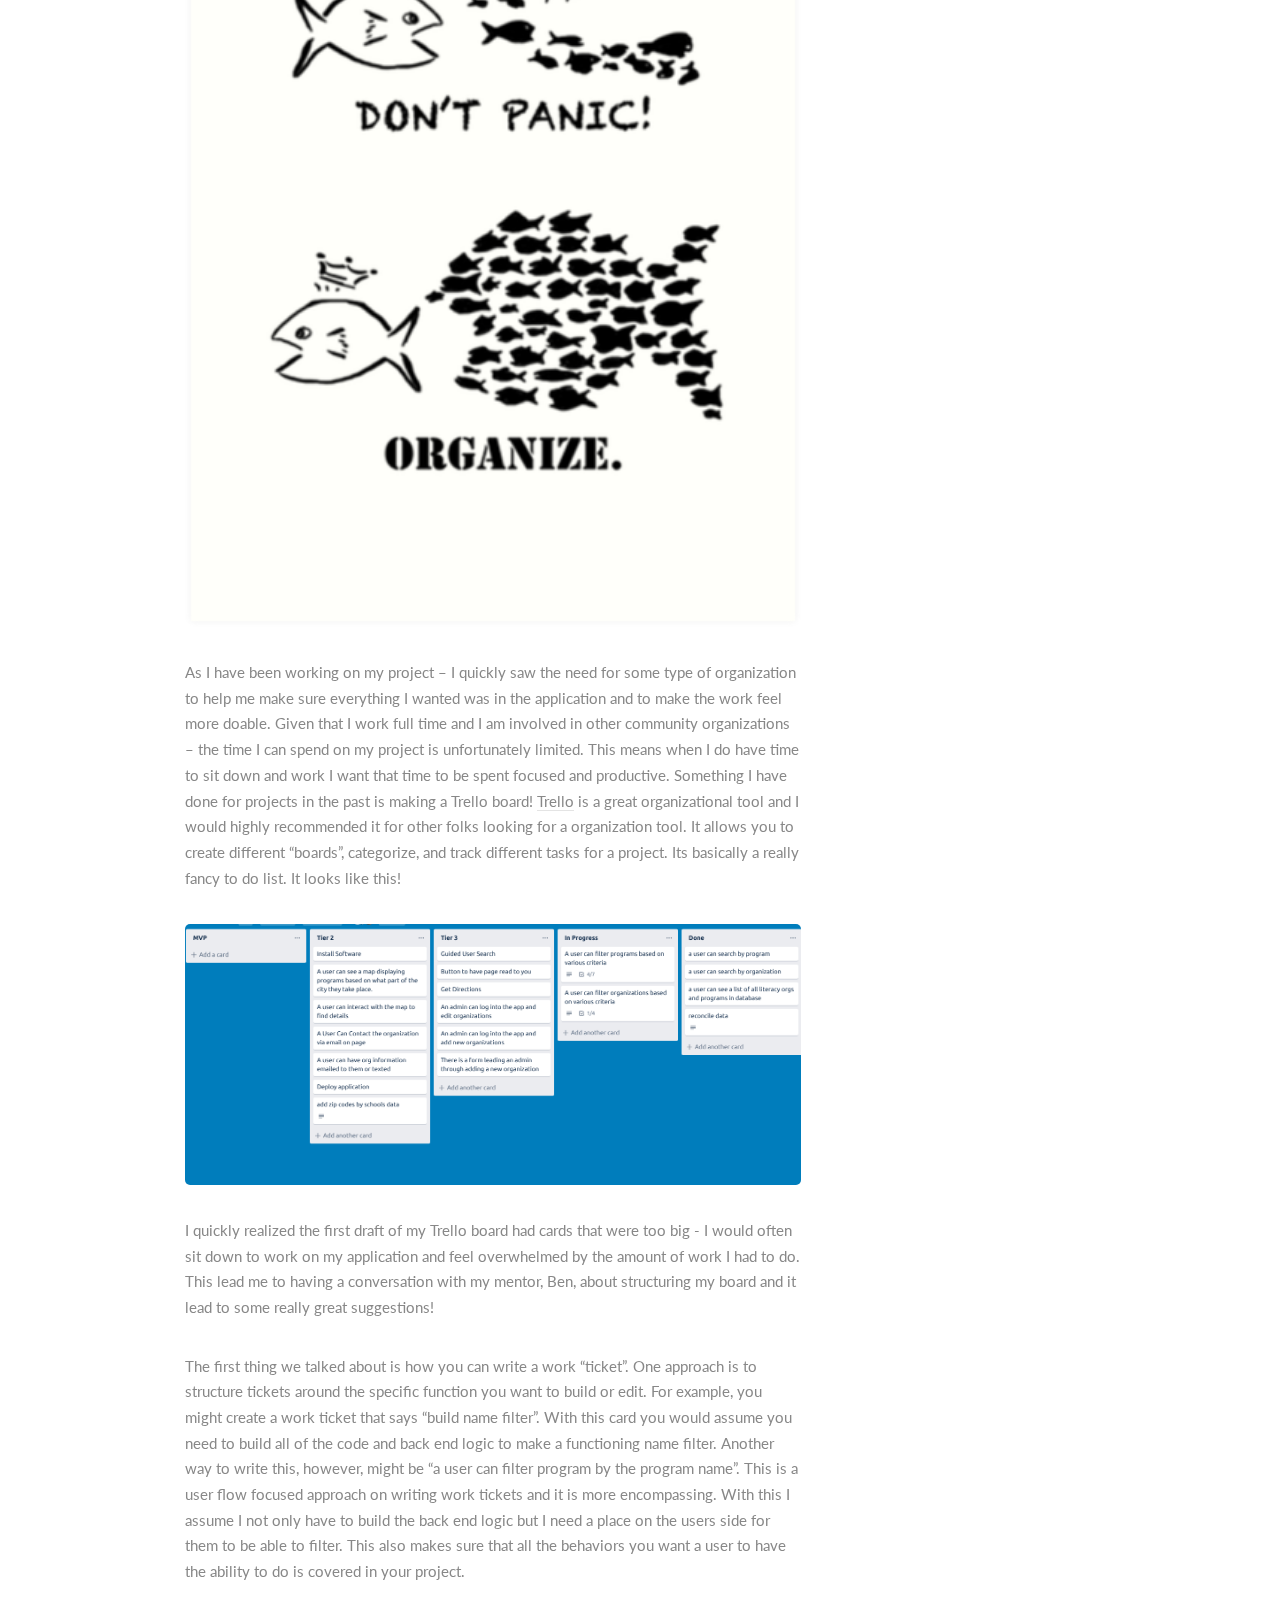
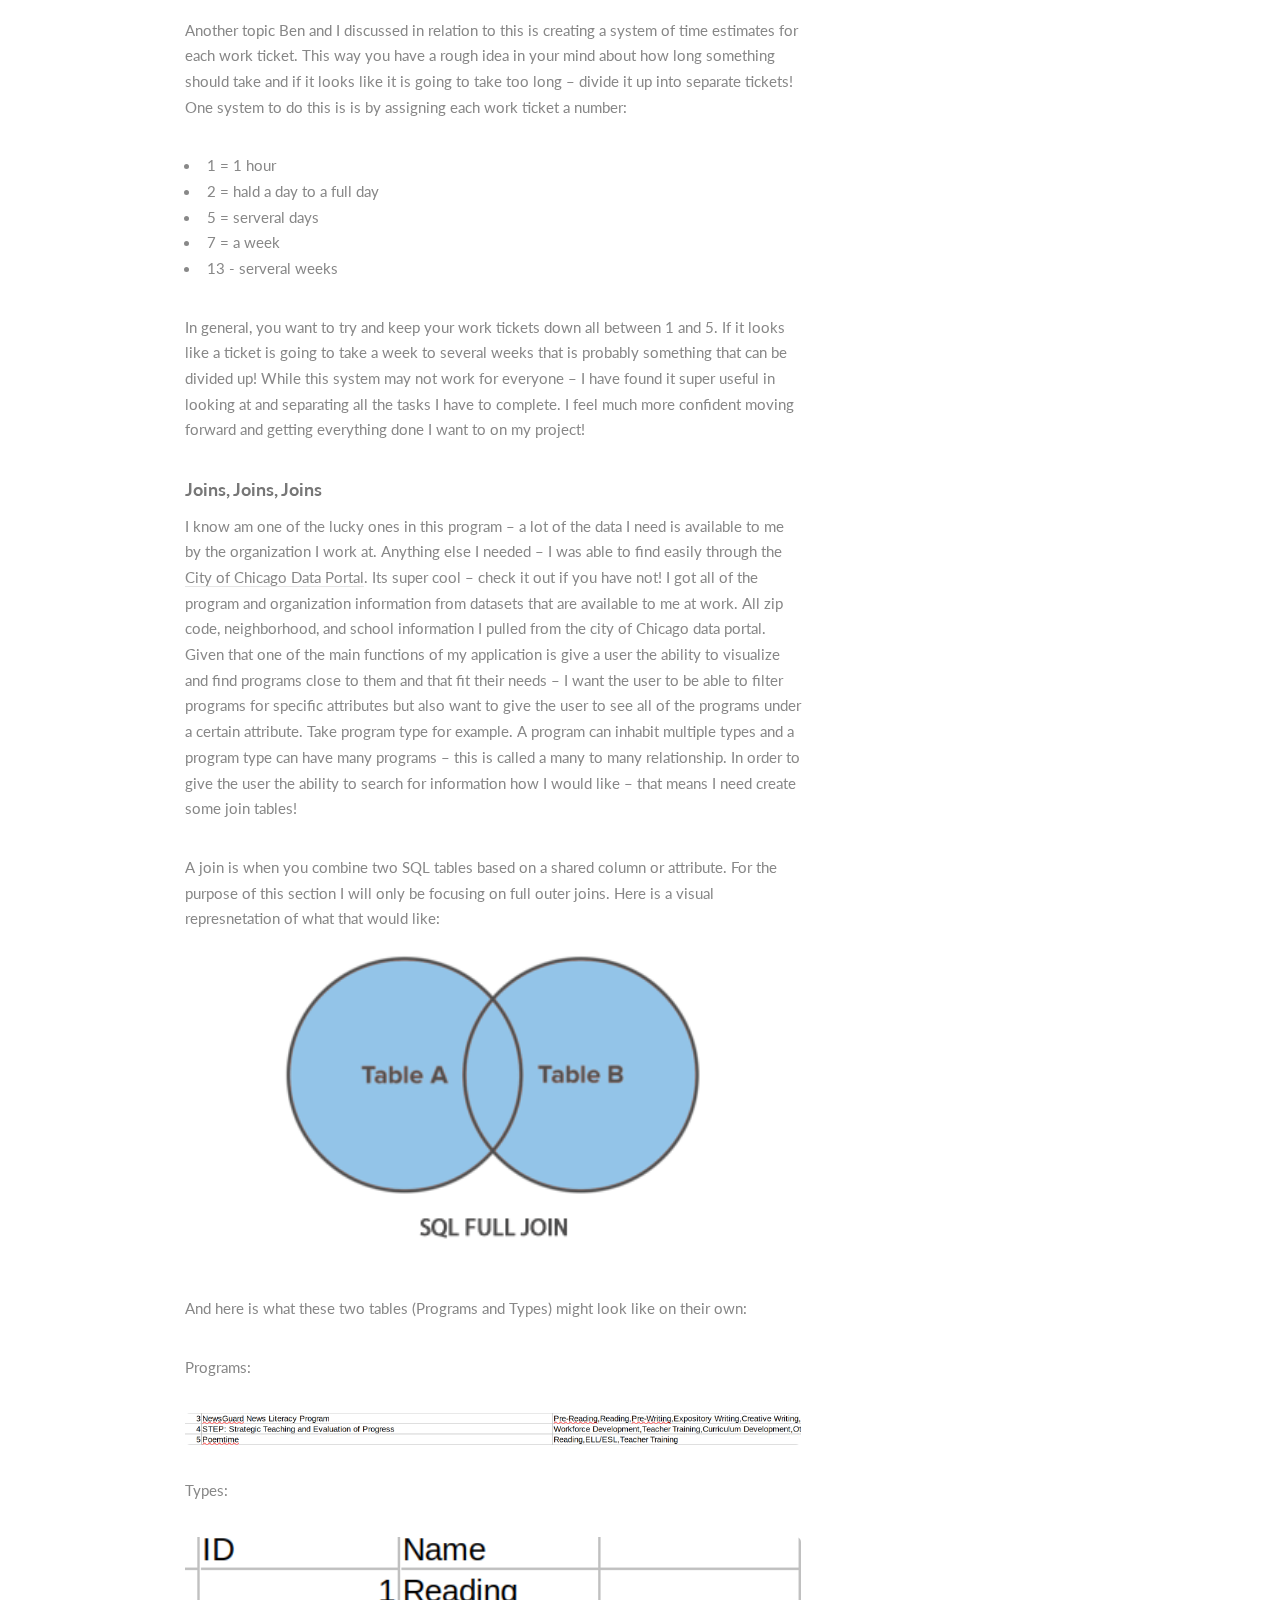
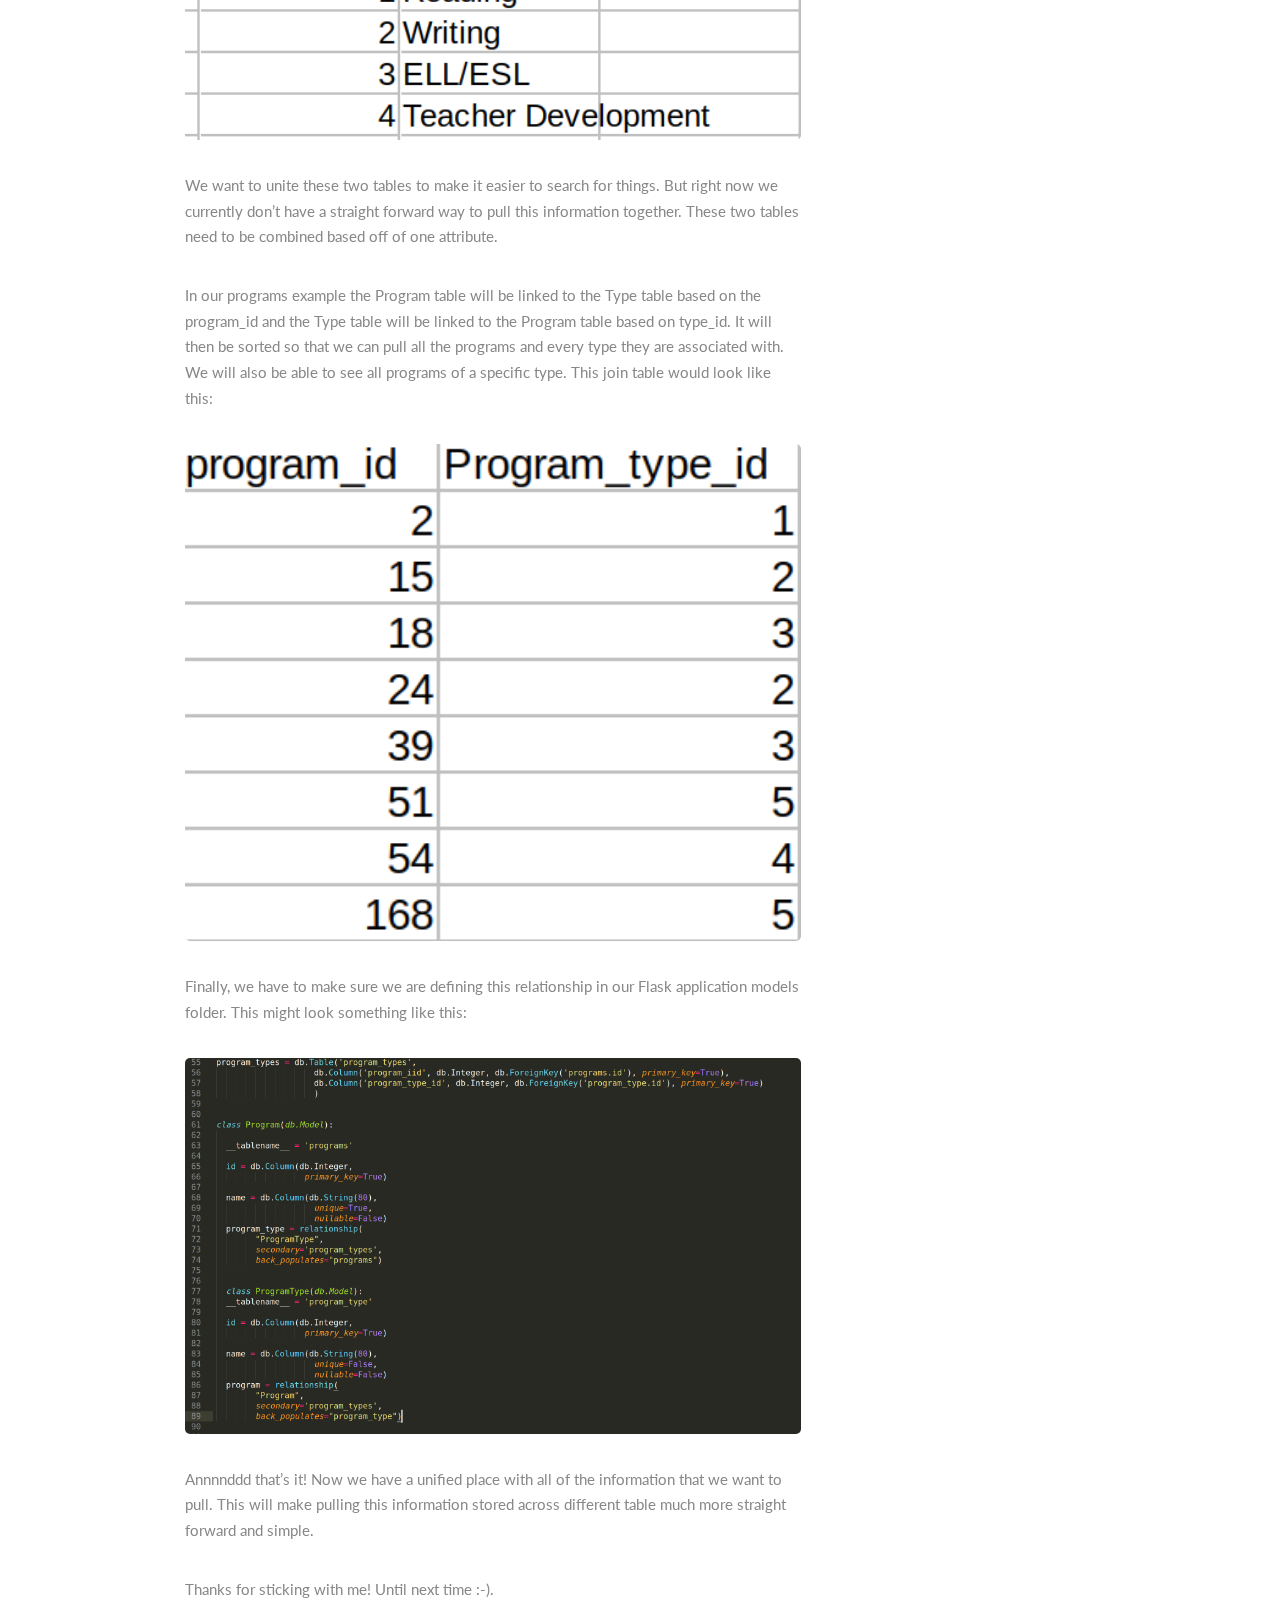
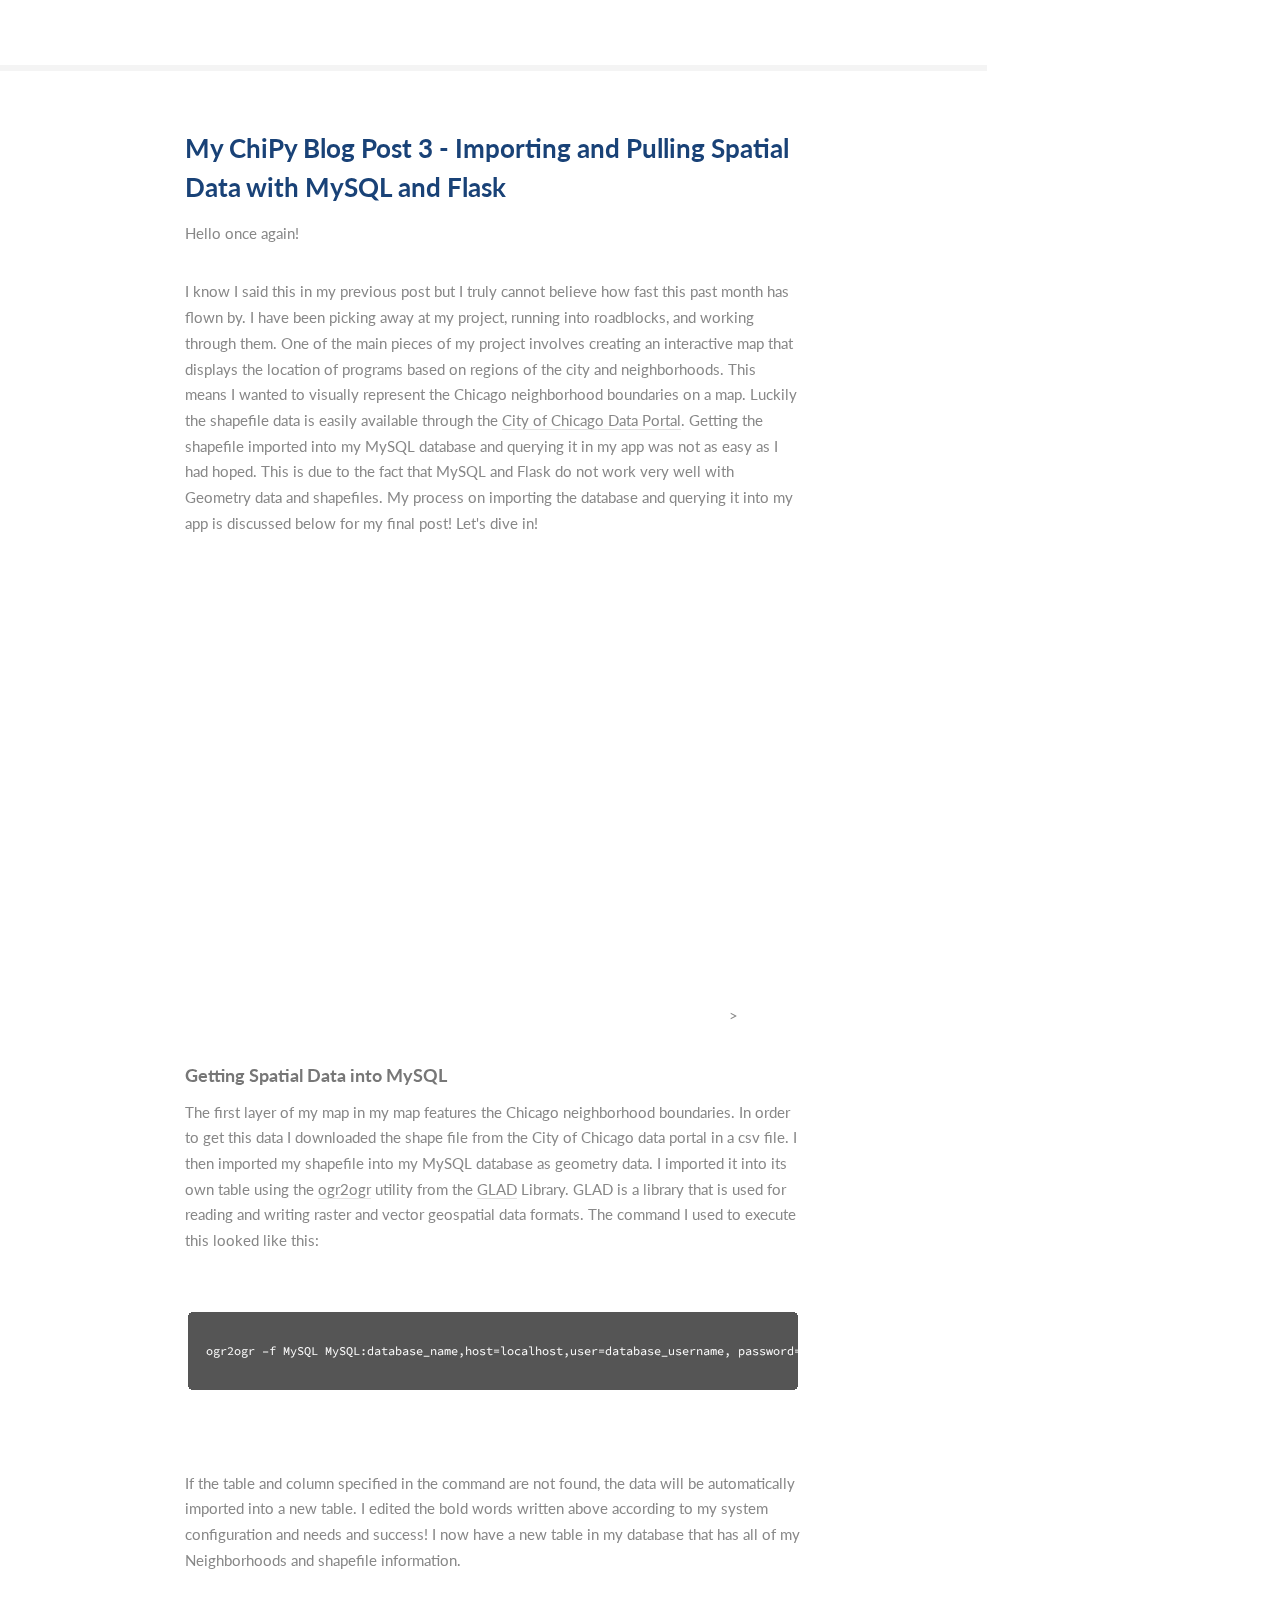
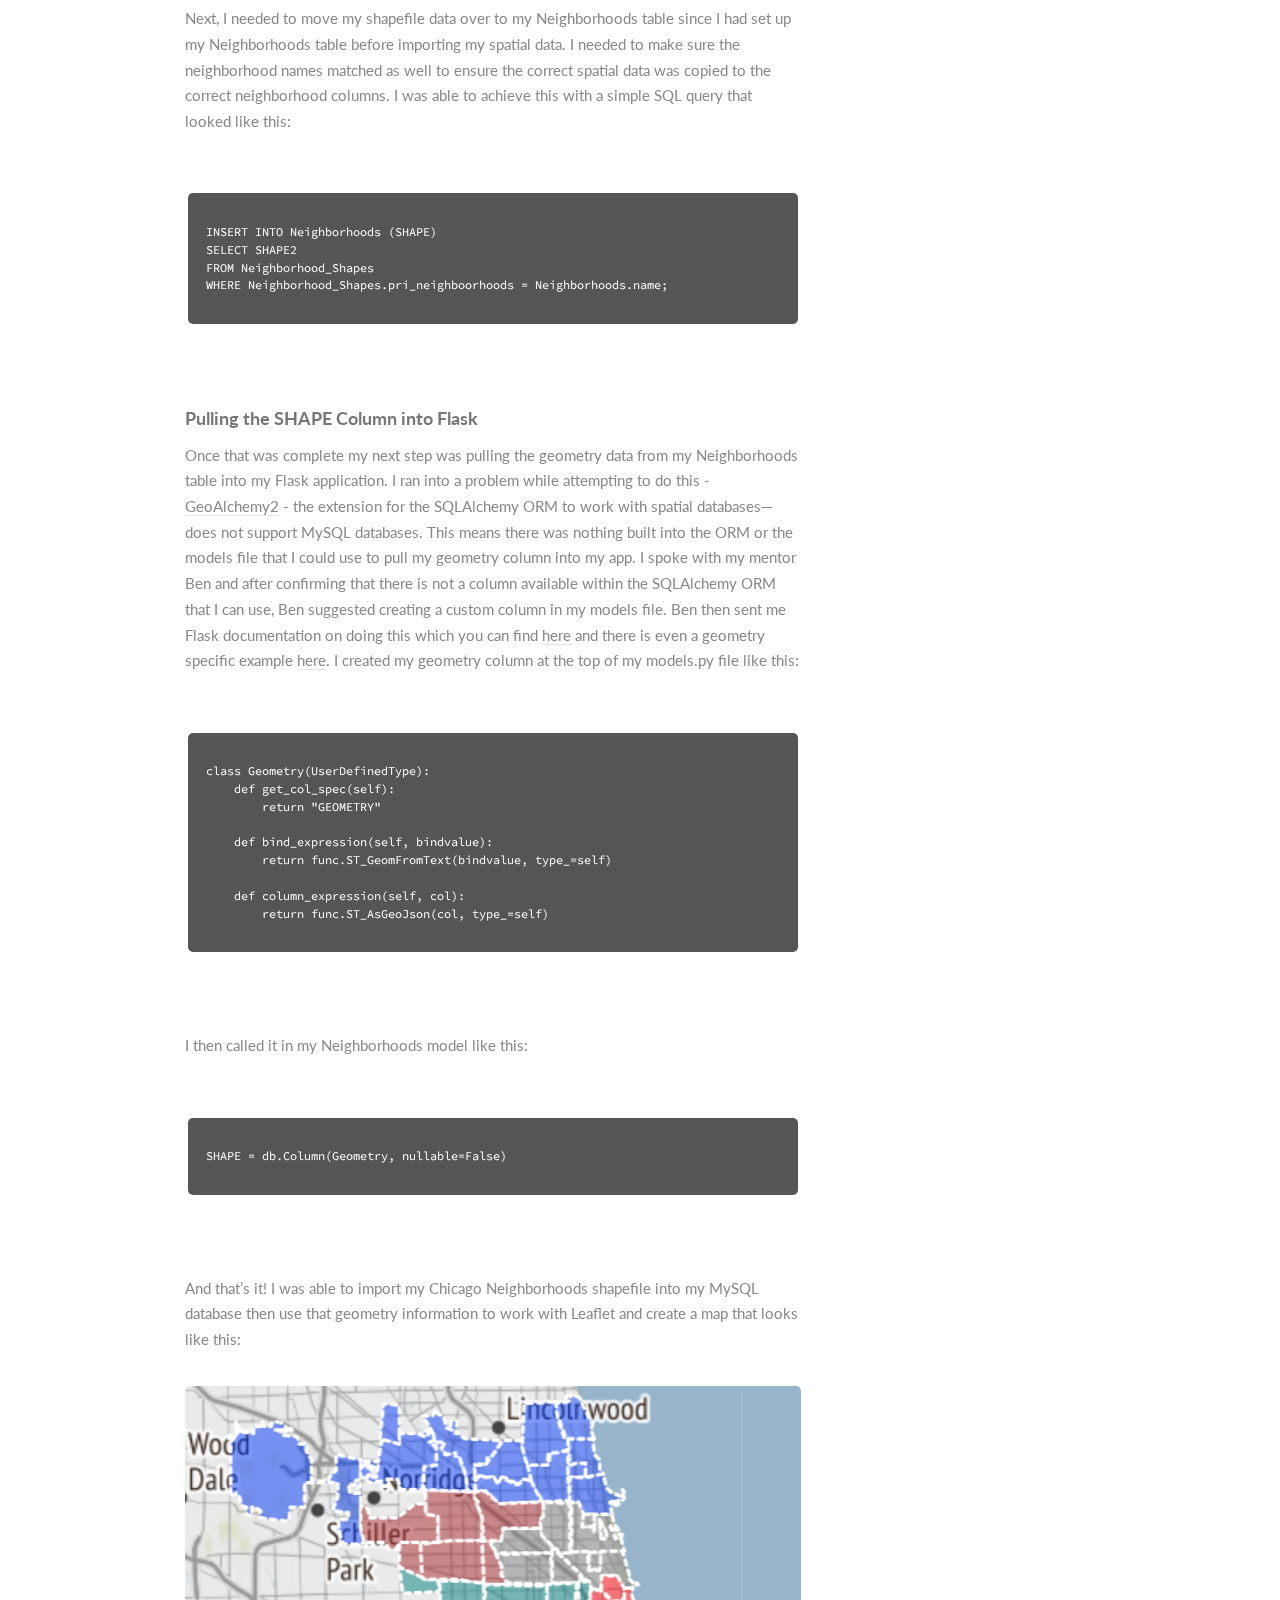
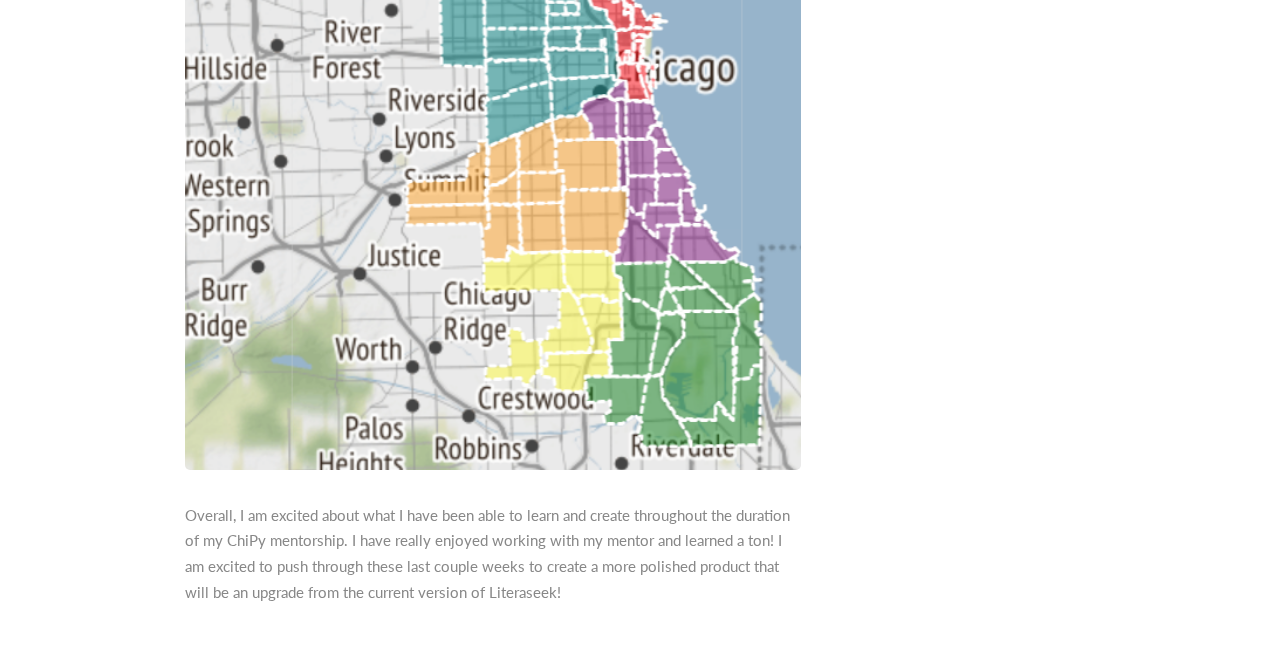
==== commit b3e9197a: "more typos fixed" ====
--- a/blog.html
+++ b/blog.html
@@ -21,8 +21,8 @@
 				<ul>
 					<li><a href="#one" class="active">About</a></li>
 					<li><a href="#two">Post # 1 - Featuring Python, Flask, & TDD</a></li>
-					<li><a href="#three">My ChiPy Blog Post 2 - Organization + Joins </a></li>
-					<li><a href="#four">My ChiPy Blog Post 3 - Importing and Pulling Spatial Data with MySQL and Flask </a></li>
+					<li><a href="#three">Post # 2 - Organization + Joins </a></li>
+					<li><a href="#four">Post # 3 - Importing and Pulling Spatial Data with MySQL and Flask </a></li>
 					<li><a href="index.html">Home</a></li>
 				</ul>
 			</nav>
@@ -241,12 +241,10 @@
 						</pre>
 
 						<p>
-							If the table and column specified in the command are not found, the data will be automatically be imported into a new table. I edited the bold words written above according to my system configuration and needs and success! I now have a new table in my database that has all of my Neighborhoods and shapefile information.
-						</p>
-
-						<h4>Pulling the SHAPE column in Flask</h4>
-
-						<p>Next I needed to move my shapefile data over to my Neighborhoods table since I had set up my Neighborhoods table before importing my spatial data. I needed to make sure the neighborhood names matched as well to ensure the correct spatial data was copied to the correct neighborhoods. I was able to achieve this with a simple SQL query that looked like this:</p>
+							If the table and column specified in the command are not found, the data will be automatically imported into a new table. I edited the bold words written above according to my system configuration and needs and success! I now have a new table in my database that has all of my Neighborhoods and shapefile information.
+						</p>
+
+						<p>Next, I needed to move my shapefile data over to my Neighborhoods table since I had set up my Neighborhoods table before importing my spatial data. I needed to make sure the neighborhood names matched as well to ensure the correct spatial data was copied to the correct neighborhood columns. I was able to achieve this with a simple SQL query that looked like this:</p>
 
 						<pre>
 							<code>
@@ -290,7 +288,7 @@
 						<span class="image fit"><img src="images/map_1.png" alt="" /></span>
 						
 						<p>
-							Overall, I am excited about what I have been able to learn and create throughout the duration of my PyChi mentorship. I have really enjoyed working with my mentor and learned a ton! I am excited to push through these last couple weeks to create a more polished product that will be an upgrade from the current version of Literaseek! 
+							Overall, I am excited about what I have been able to learn and create throughout the duration of my ChiPy mentorship. I have really enjoyed working with my mentor and learned a ton! I am excited to push through these last couple weeks to create a more polished product that will be an upgrade from the current version of Literaseek! 
 						</p>
 
 					</div>
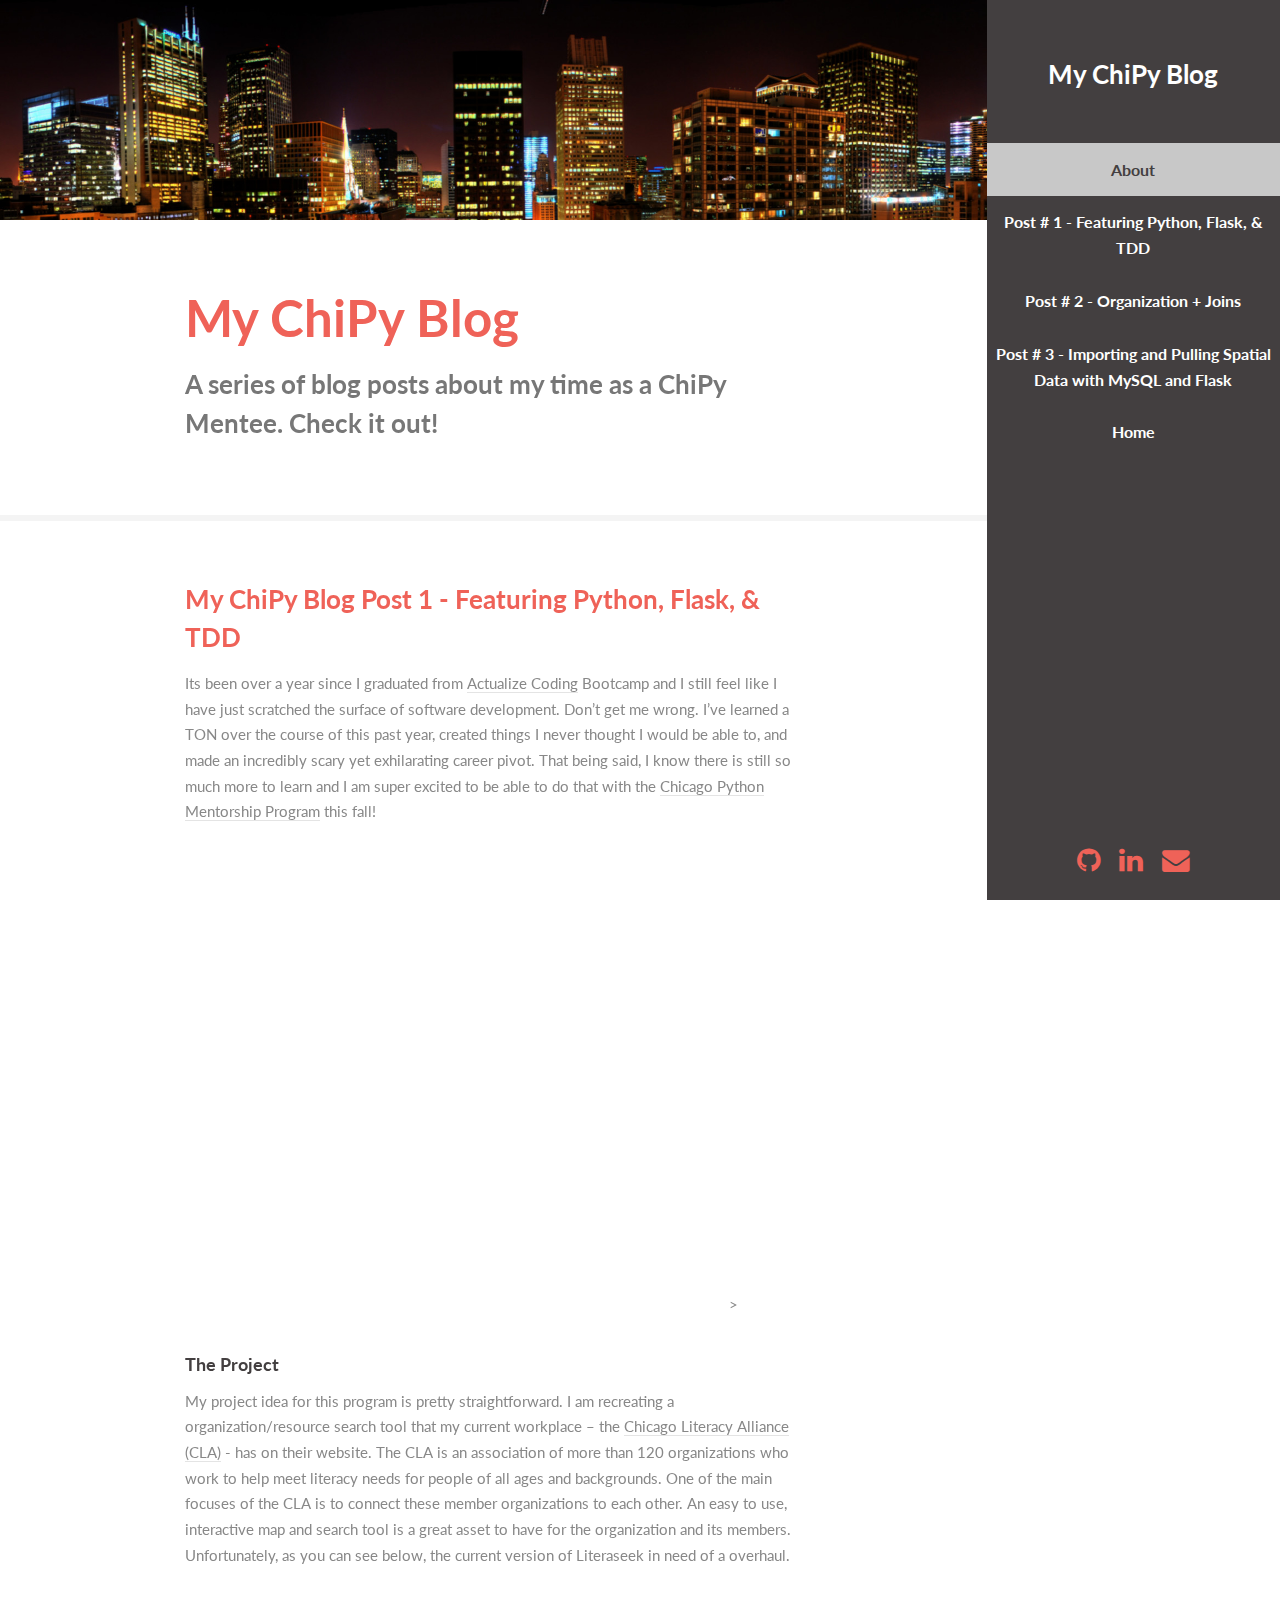
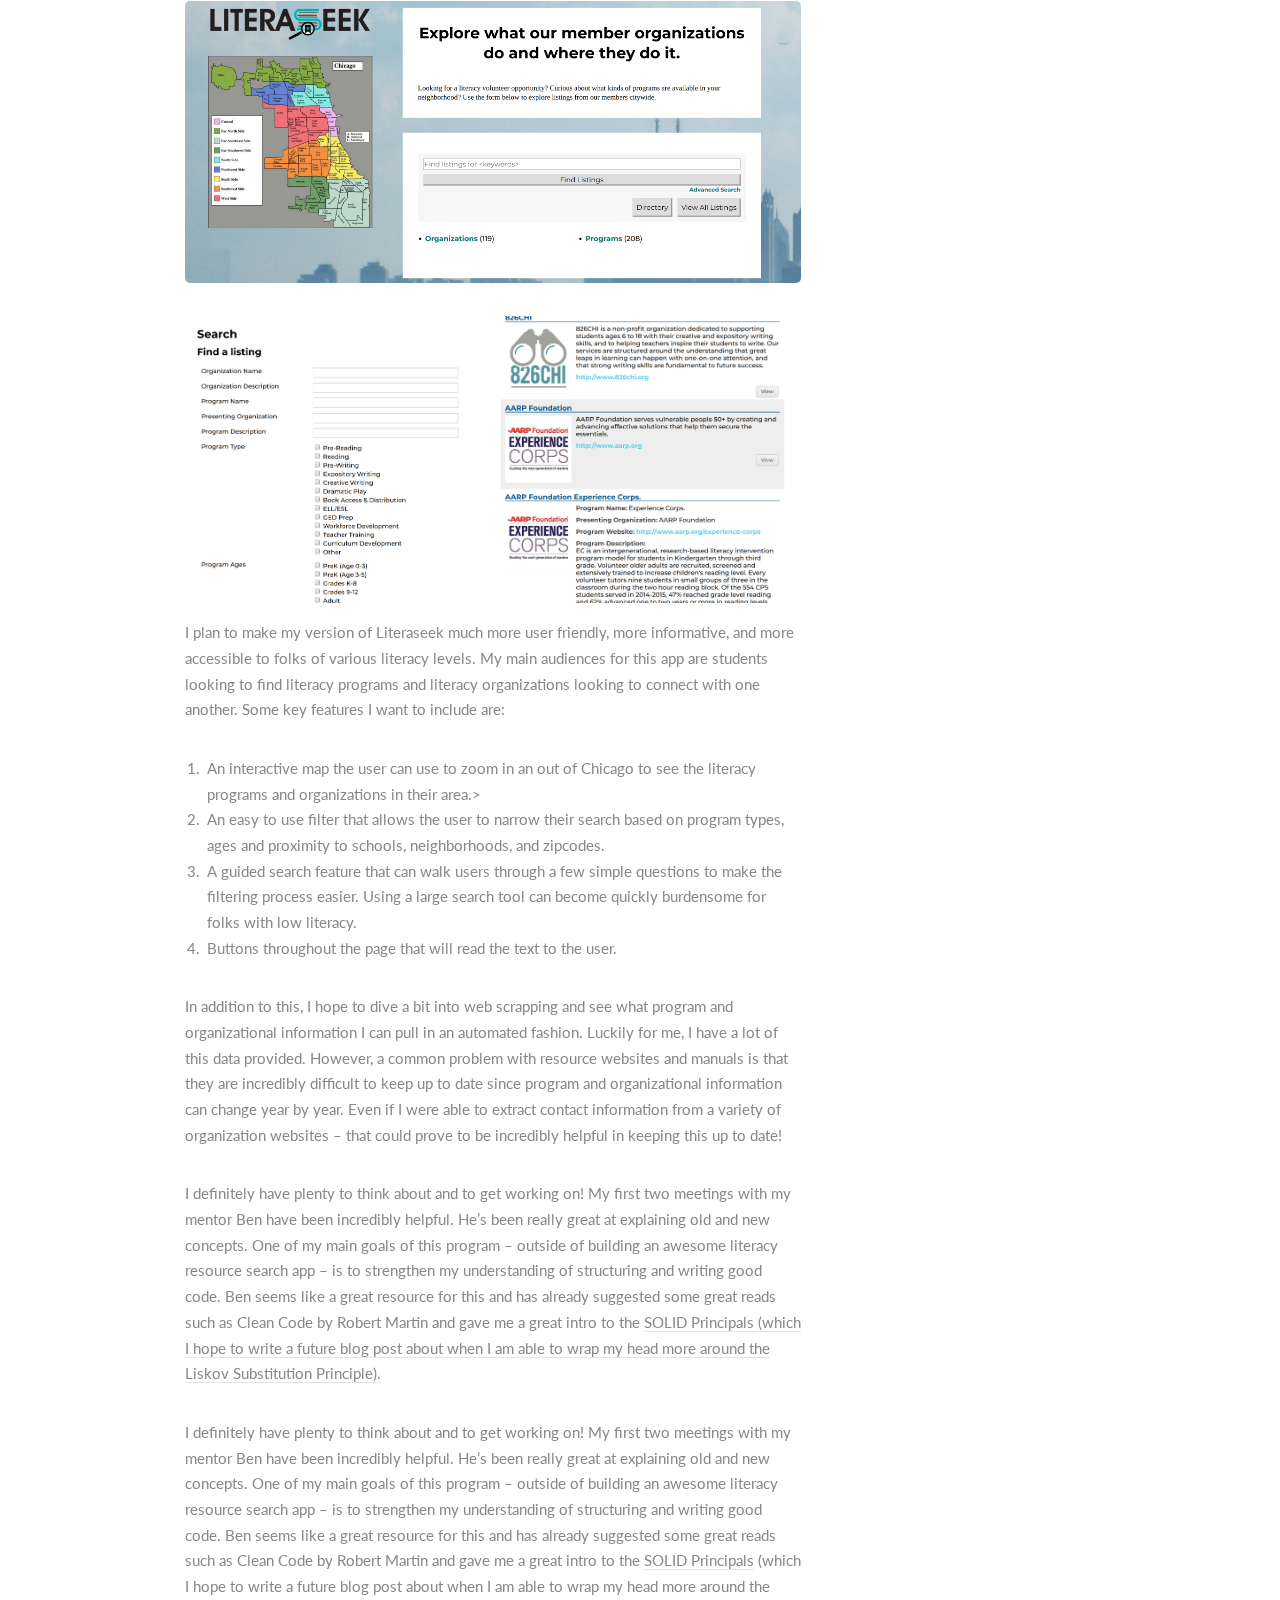
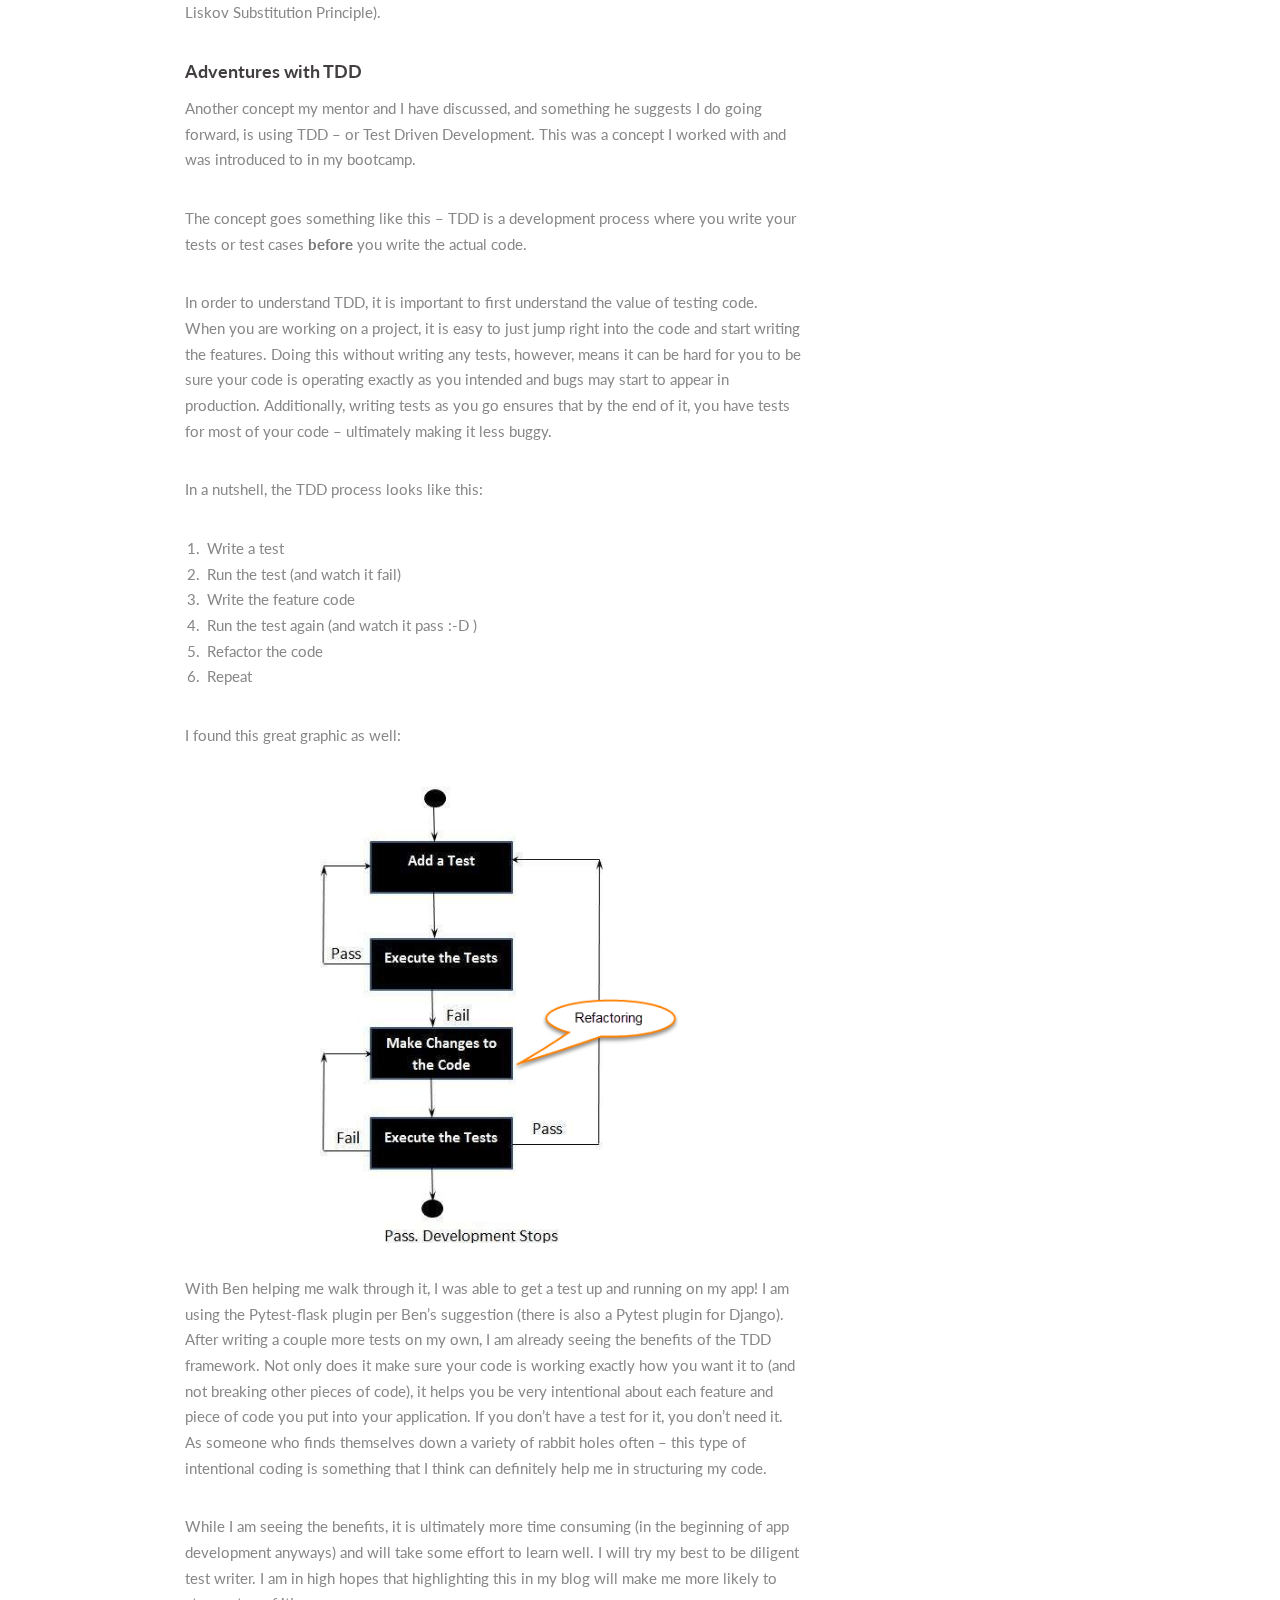
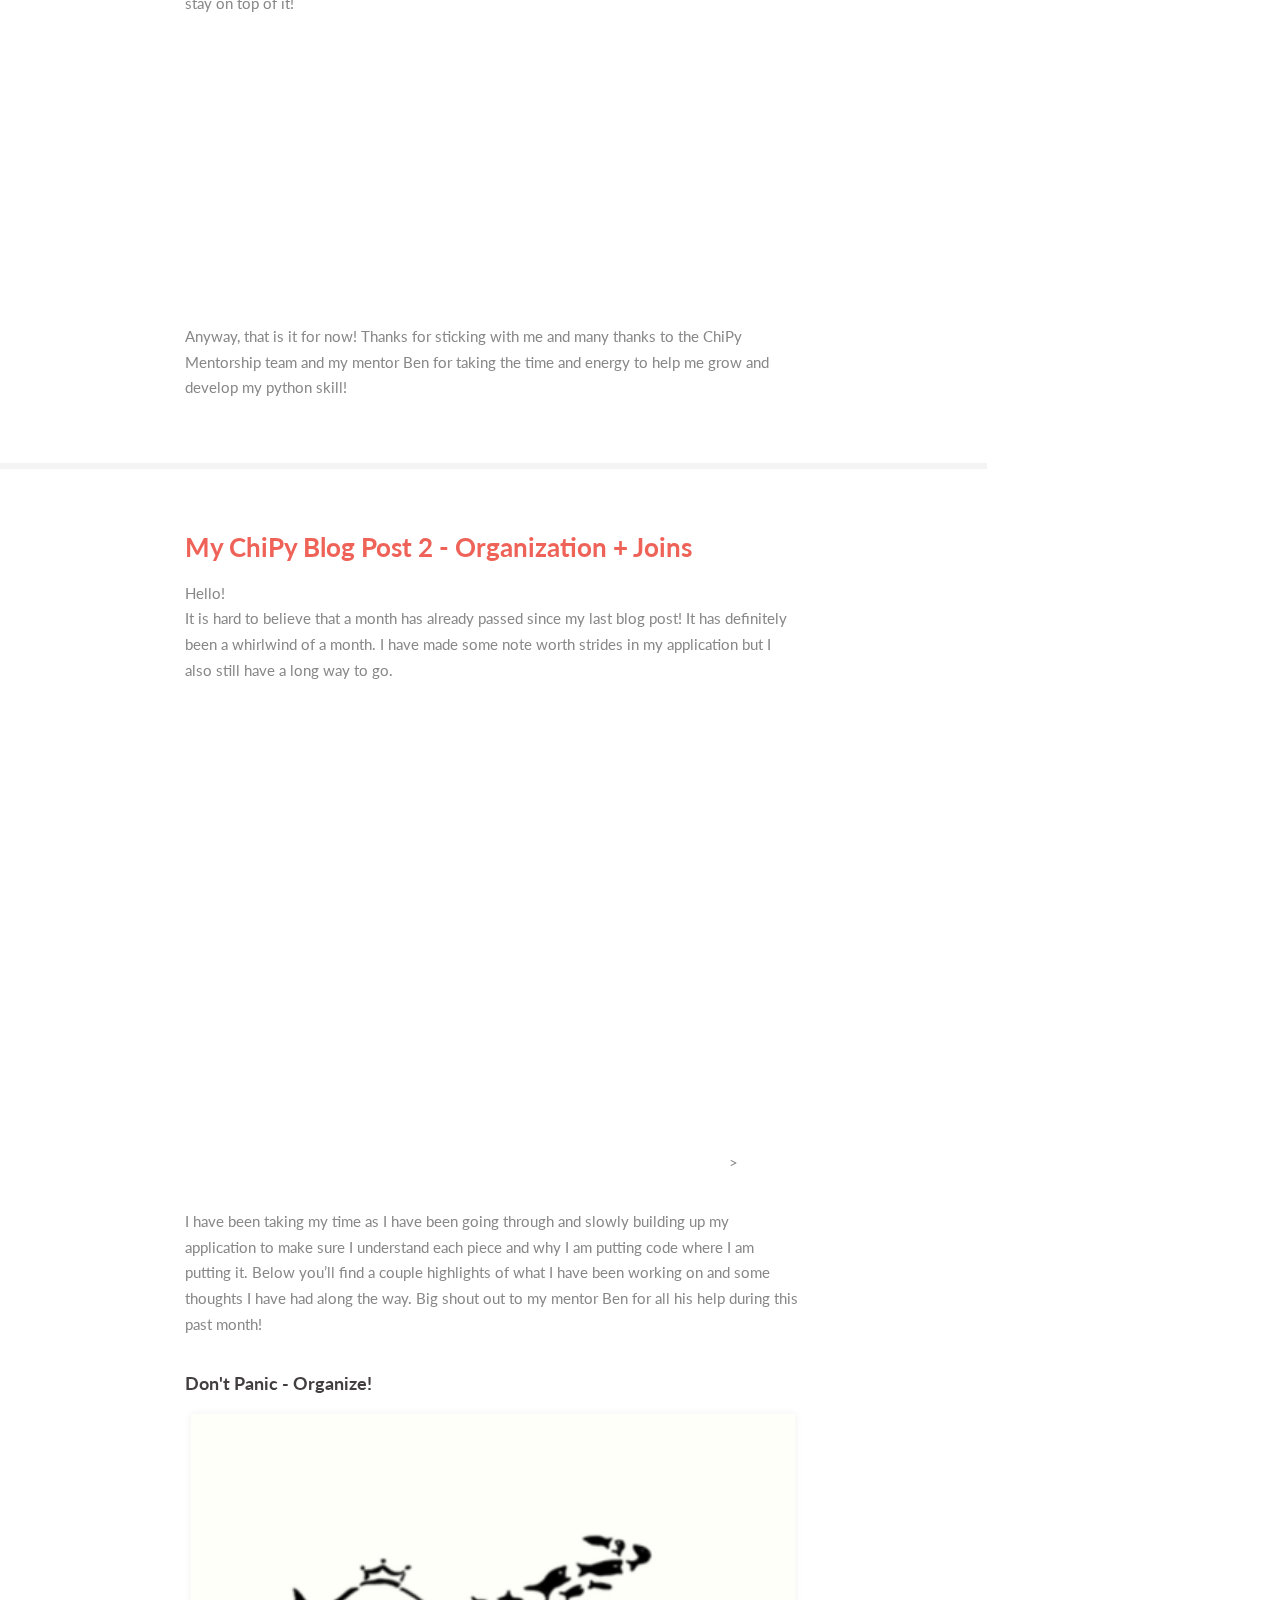
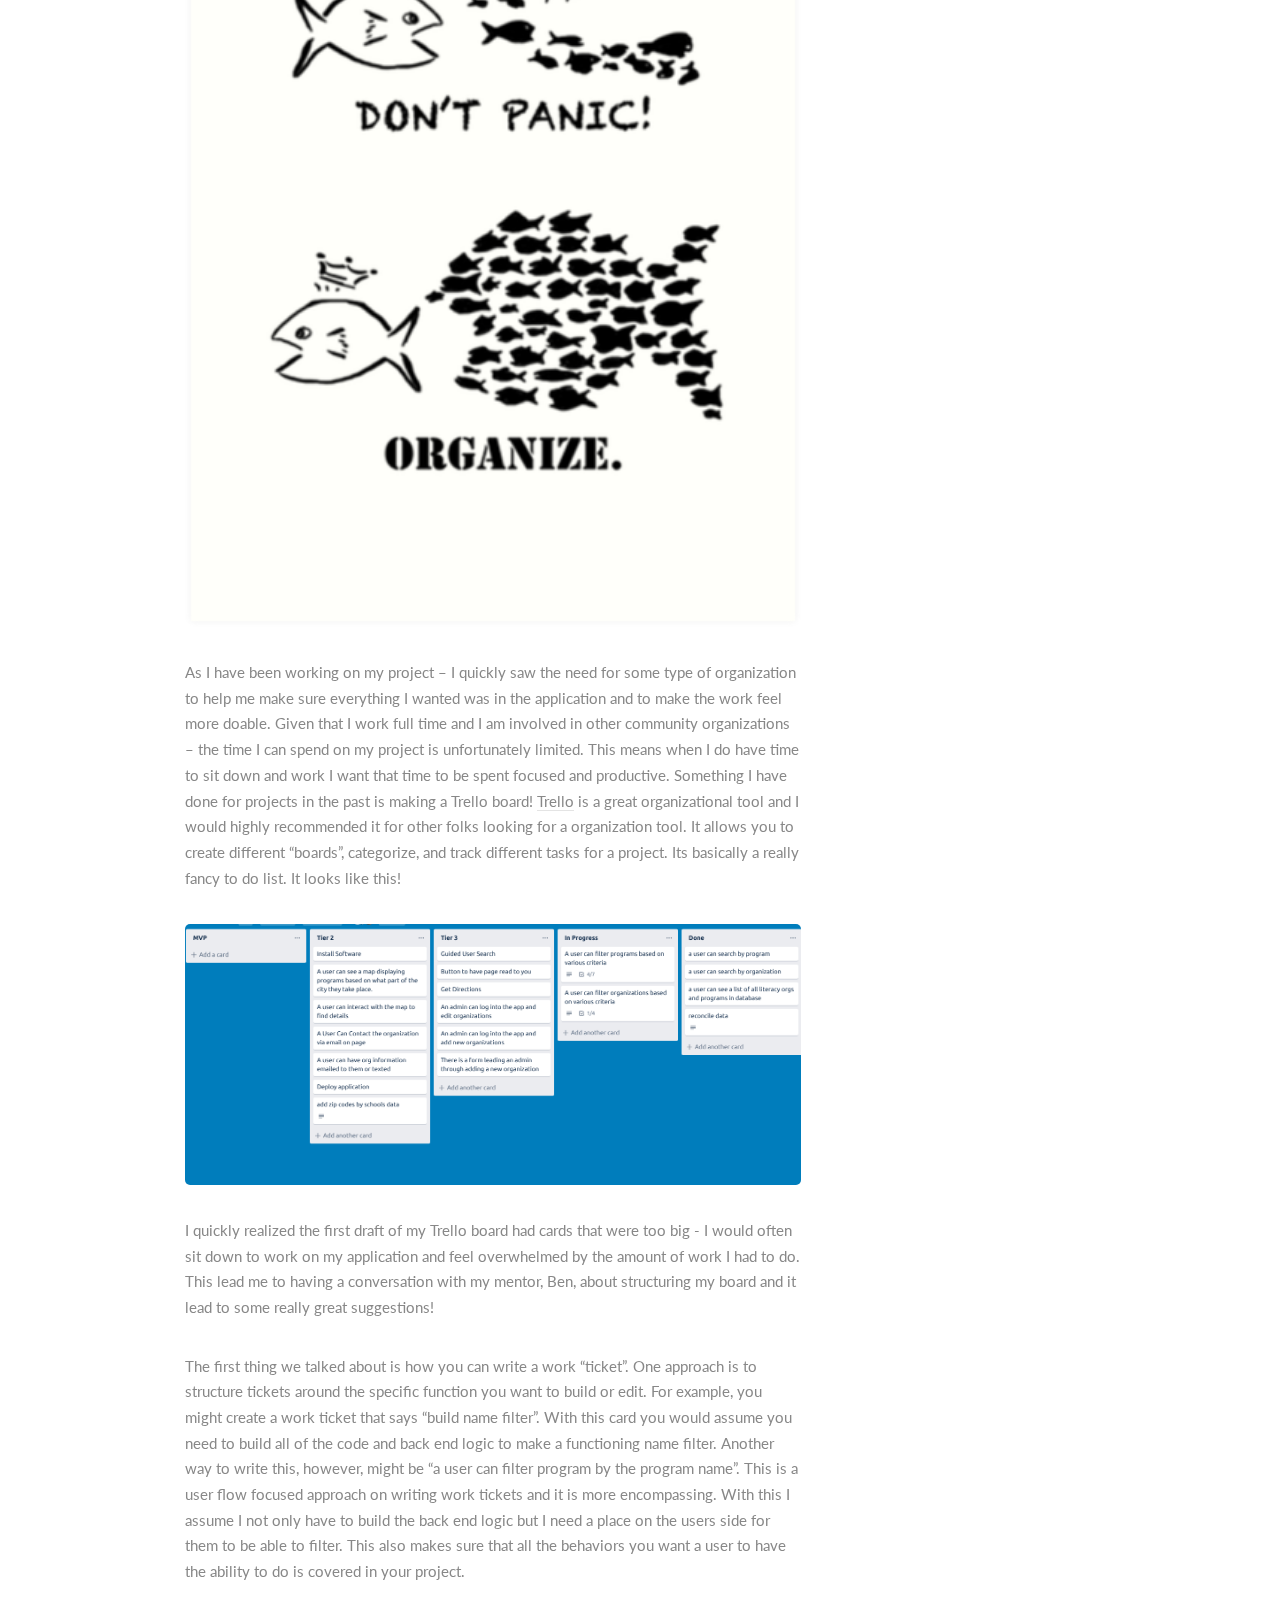
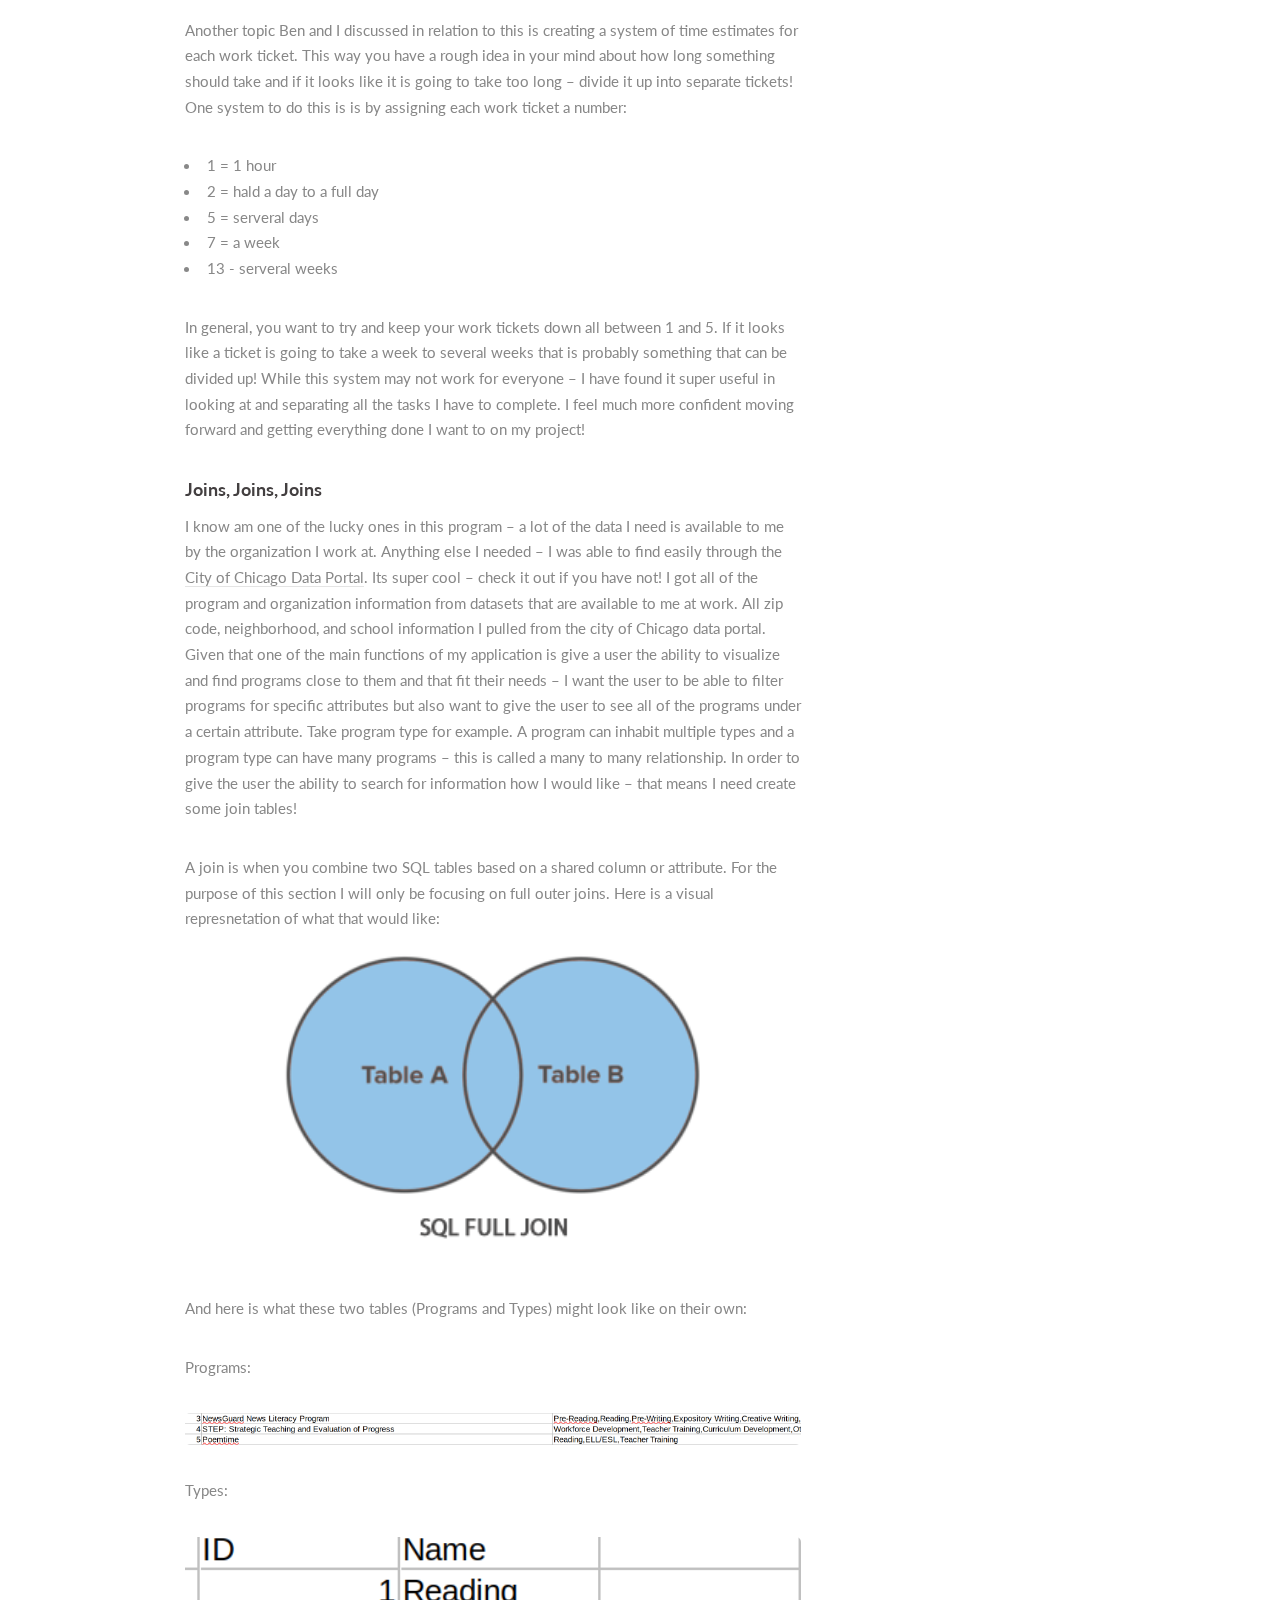
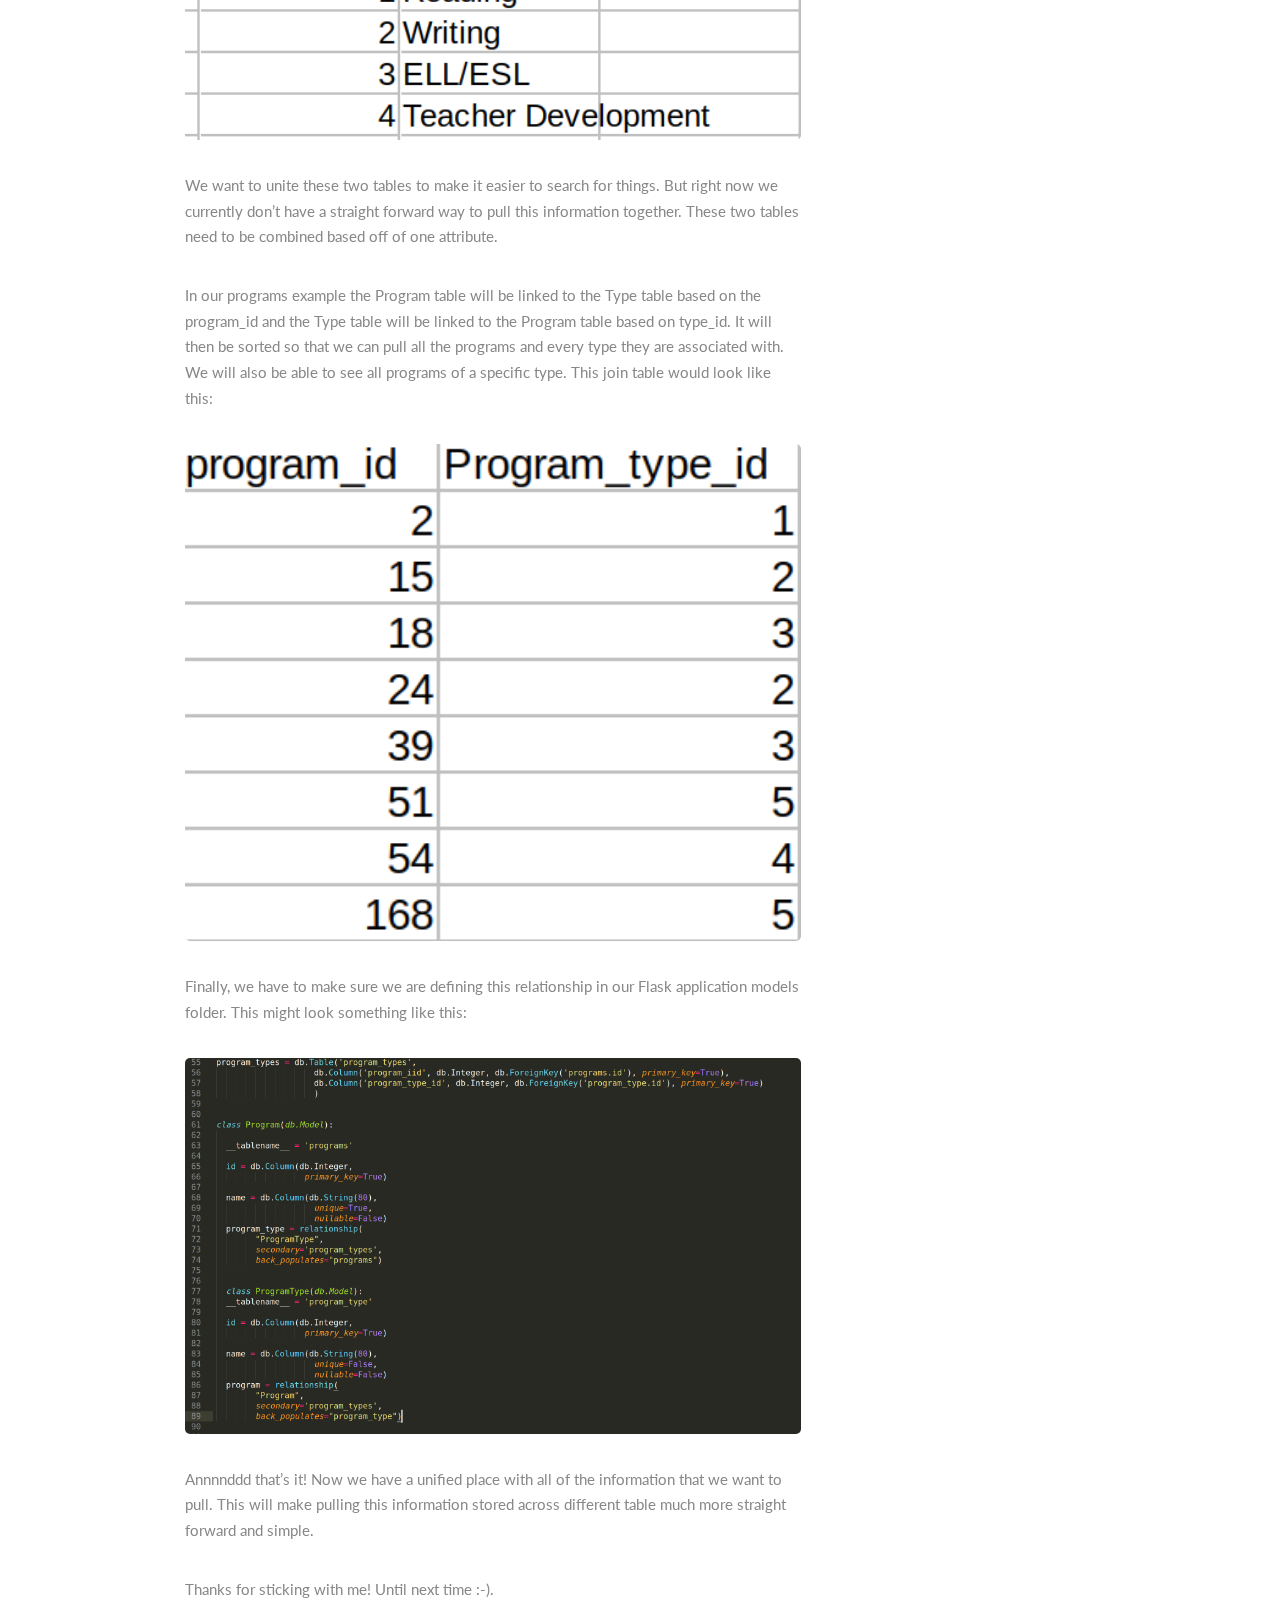
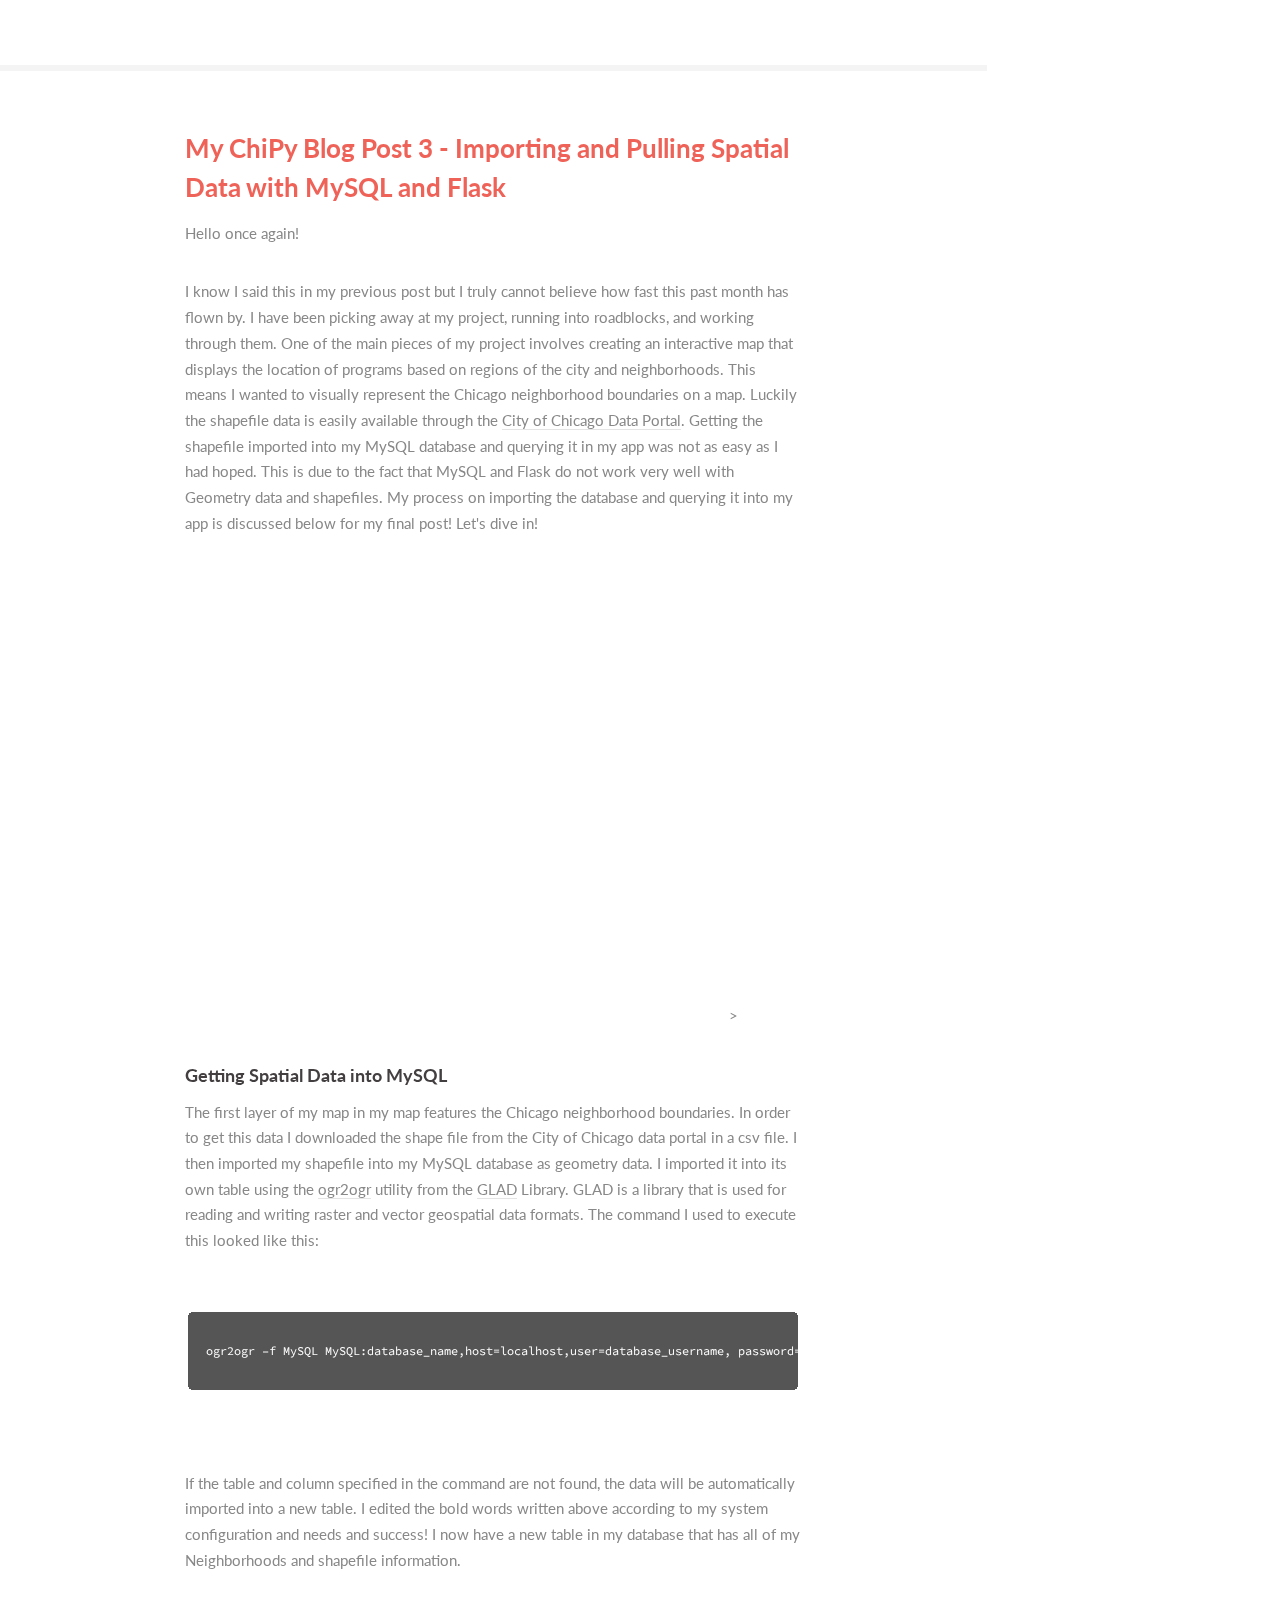
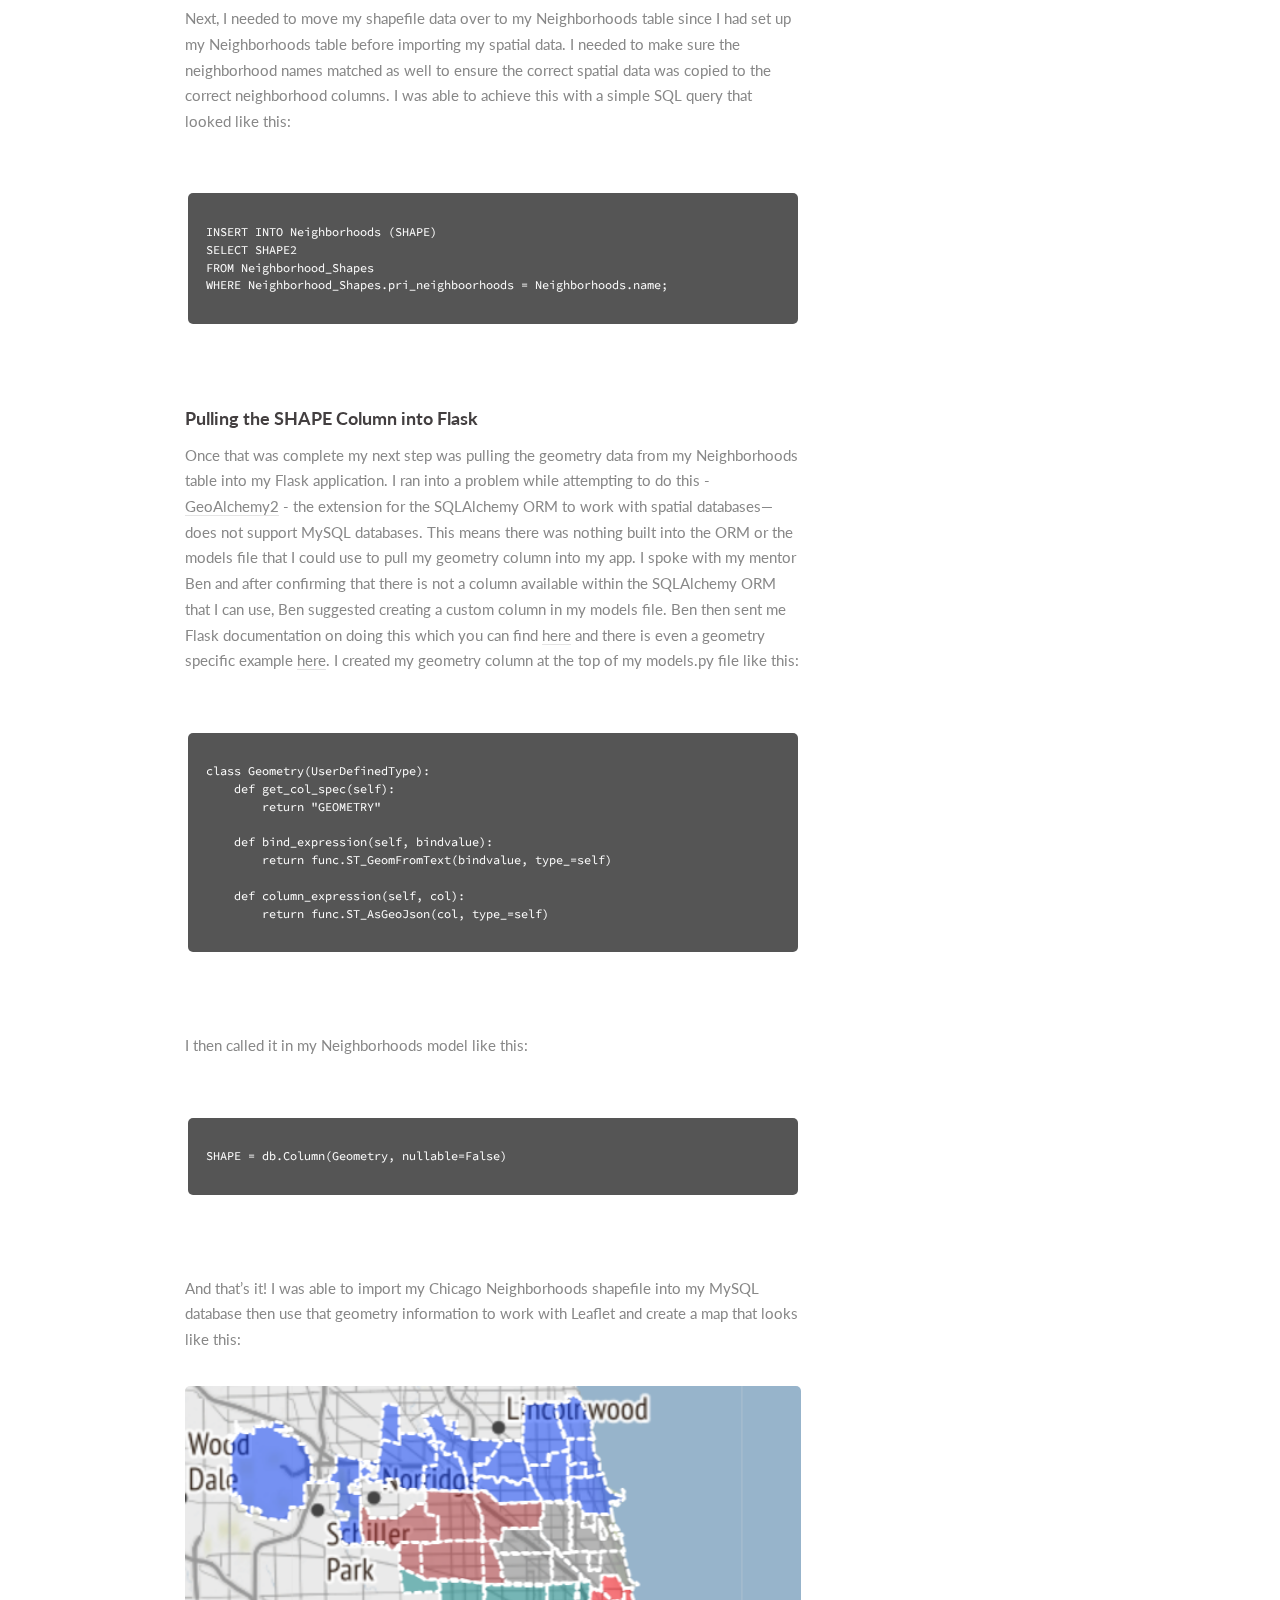
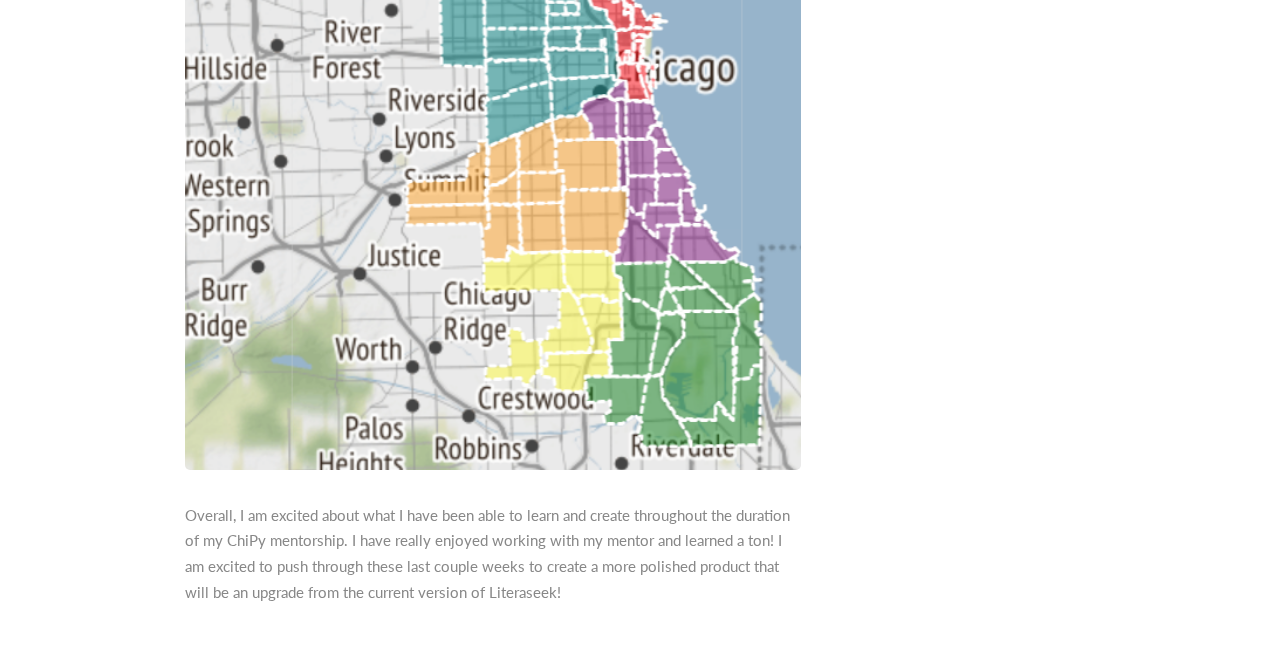
==== commit a027f06c: "updated profile pic and color scheme" ====
--- a/blog.html
+++ b/blog.html
@@ -14,7 +14,7 @@
 
 		<section id="header">
 			<header>
-				<span class="image avatar"><img src="images/headshot-2.jpg" alt="" /></span>
+				<span class="image avatar"><img src="images/Headshot-03-12-2020-edited.jpg" alt="" /></span>
 				<h1 id="logo">My ChiPy Blog</h1> <br>
 			</header>
 			<nav id="nav">
@@ -28,9 +28,9 @@
 			</nav>
 			<footer>
 				<ul class="icons">
-					<li><a href="https://github.com/abes1809" class="icon fa-github" style="font-size:22px;color: #b6e9dc"><span class="label">Github</span></a></li>
-					<li><a href="https://www.linkedin.com/in/amanda-abraham/" class="icon fa-linkedin" style="font-size:22px;color: #b6e9dc"><span class="label">LinkedIn</span></a></li>
-					<li><a href="#" id="myBtn" class="icon fa-envelope" style="font-size:22px;color: #b6e9dc"><span class="label">Email</span></a></li>
+					<li><a href="https://github.com/abes1809" class="icon fa-github" style="font-size:22px;color: #ef6258"><span class="label">Github</span></a></li>
+					<li><a href="https://www.linkedin.com/in/amanda-abraham/" class="icon fa-linkedin" style="font-size:22px;color: #ef6258"><span class="label">LinkedIn</span></a></li>
+					<li><a href="#" id="myBtn" class="icon fa-envelope" style="font-size:22px;color: #ef6258"><span class="label">Email</span></a></li>
 				</ul>
 				<!-- pop up -->
 				<div id="myModal" class="modal">
@@ -63,7 +63,7 @@
 				<!-- blog one -->
 				<section id="two">
 					<div class="container">
-						<h3 style="color:#194277;">My ChiPy Blog Post 1 - Featuring Python, Flask, & TDD </h3>
+						<h3 style="color:#ef6258;">My ChiPy Blog Post 1 - Featuring Python, Flask, & TDD </h3>
 
 						<p>
 							Its been over a year since I graduated from <a href="https://anyonecanlearntocode.com/chicago-coding-bootcamp">Actualize Coding</a> Bootcamp and I still feel like I have just scratched the surface of software development. Don’t get me wrong. I’ve learned a TON over the course of this past year, created things I never thought I would be able to, and made an incredibly scary yet exhilarating career pivot. That being said, I know there is still so much more to learn and I am super excited to be able to do that with the <a href="https://chipymentor.org/">Chicago Python Mentorship Program</a> this fall!
@@ -130,7 +130,7 @@
 
 				<section id="three">
 					<div class="container">
-						<h3 style="color:#194277;">My ChiPy Blog Post 2 - Organization + Joins </h3>
+						<h3 style="color:#ef6258;">My ChiPy Blog Post 2 - Organization + Joins </h3>
 
 						<p>
 							Hello!
@@ -217,7 +217,7 @@
 
 				<section id="four">
 					<div class="container">
-						<h3 style="color:#194277;">My ChiPy Blog Post 3 - Importing and Pulling Spatial Data with MySQL and Flask</h3>
+						<h3 style="color:#ef6258;">My ChiPy Blog Post 3 - Importing and Pulling Spatial Data with MySQL and Flask</h3>
 
 						<p>
 							Hello once again!
--- a/assets/css/main.css
+++ b/assets/css/main.css
@@ -1633,7 +1633,7 @@
 	}
 
 	h1, h2, h3, h4, h5, h6 {
-		color: #777;
+		color: #433f40;
 		font-weight: 700;
 		line-height: 1em;
 		margin: 0 0 0.5625em 0;
@@ -1768,7 +1768,7 @@
 	}
 
 	header.major h2 {
-		color: #217ea0;
+		color: #ef6258;
 		font-size: 3.5em;
 	}
 
@@ -2137,7 +2137,7 @@
 				}
 
 				ul.feature-icons li:before {
-					background: #217ea0;
+					background: #ef6258;
 					border-radius: 100%;
 					color: #ffffff;
 					display: block;
@@ -2506,7 +2506,7 @@
 		-webkit-justify-content: space-between;
 		-ms-justify-content: space-between;
 		justify-content: space-between;
-		background: #217ea0;
+		background: #433f40;
 		color: #d1f1e9;
 		height: 100%;
 		overflow-y: auto;
@@ -2548,7 +2548,7 @@
 			#header > header .avatar {
 				display: block;
 				margin: 0 auto 2.25em auto;
-				width: 8em;
+				width: 12em;
 			}
 
 			#header > header h1 {
@@ -2595,7 +2595,6 @@
 			}
 
 				#header > nav ul li {
-					border-top: solid 2px #217ea0;
 					display: block;
 					padding: 0;
 				}
@@ -2610,12 +2609,14 @@
 						display: block;
 						padding: 0.85em 0;
 						text-decoration: none;
+						font-weight: bold;
+						font-size: 16px;
 					}
 
 						#header > nav ul li a.active {
-							background: #217ea0;
+							background: #c8c8c8;
 							/*section text highlighter*/
-							color: #b6e9dc !important;
+							color: #433f40 !important;
 						}
 
 					#header > nav ul li:first-child {
@@ -2852,7 +2853,7 @@
 				top: 0;
 				width: 100%;
 				z-index: 10001;
-				background: #222;
+				background: #433f40;
 				color: #fff;
 				min-width: 320px;
 			}
@@ -2894,7 +2895,7 @@
 					}
 
 					#titleBar .toggle:before {
-						background: #217ea0;
+						background: #ef6258;
 						color: #ffffff;
 						content: '\f0c9';
 						display: block;
